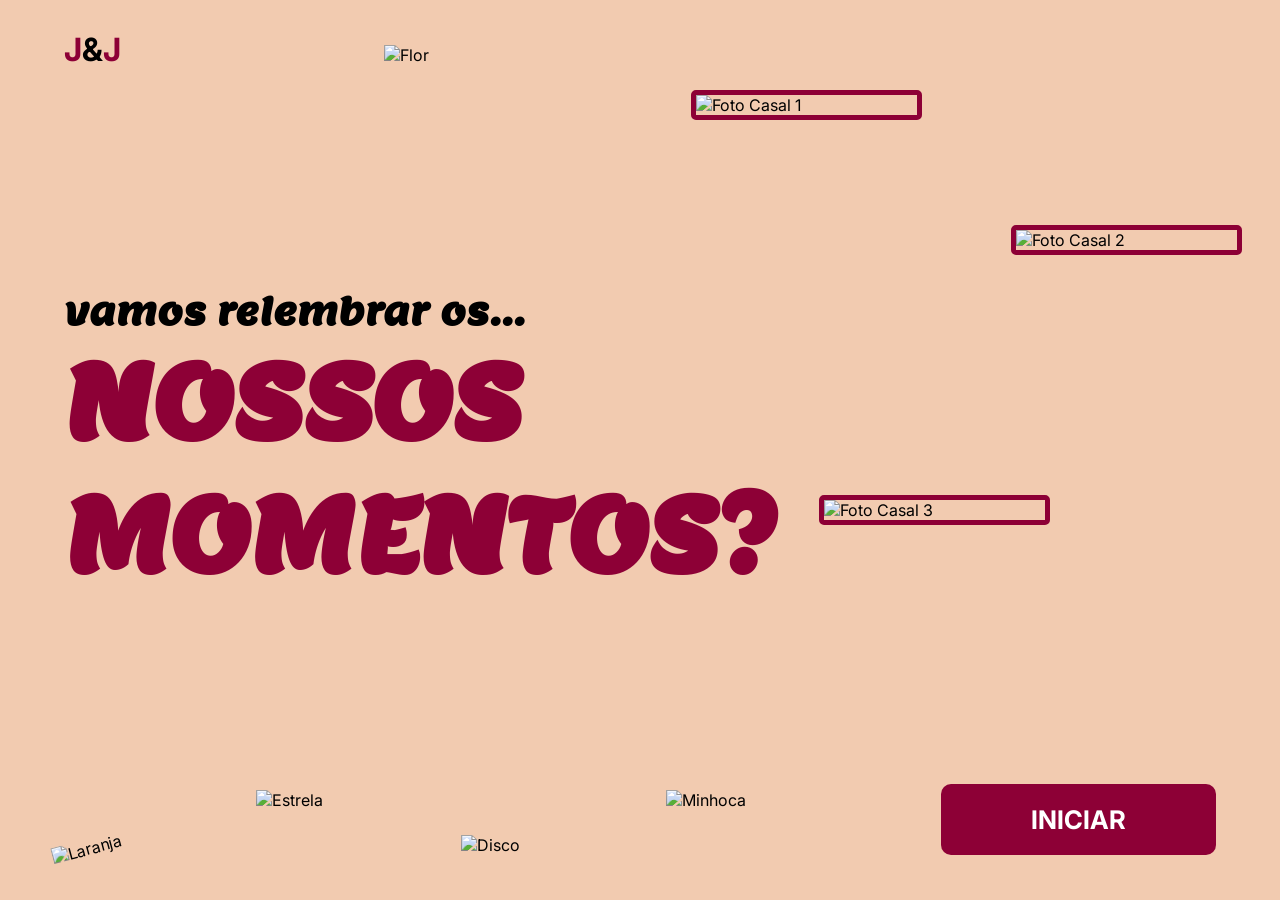
==== index.html @ 7b4d02b2 "Add files via upload" ====
<!DOCTYPE html>
<html lang="pt-br">

<head>
    <meta charset="UTF-8">
    <meta name="viewport" content="width=device-width, initial-scale=1.0">
    <link rel="stylesheet" href="https://cdnjs.cloudflare.com/ajax/libs/remixicon/3.5.0/remixicon.css">
    <link rel="stylesheet" href="assets/css/style.css">
    <link rel="stylesheet" href="assets/css/mediaquery.css">
    <link rel="icon" type="image/png" sizes="32x32"
        href="https://i.ibb.co/yFW7C2LL/pngtree-heart-shaped-orange-fruit-png-image-19992868.png">
    <title>Nosso Namoro?</title>
</head>

<body class="body">

    <div id="loading-screen">
        <div class="spinner"></div>
    </div>

    <section class="home-section">
        <header>
            <a class="link-logo" href="index.html"><span class="logo"><span class="logo-ms">J</span>&<span
                        class="logo-ms">J</span></span></a>
            <div class="menu" id="open-menu"><i class="ri-menu-line"></i></div>

            <div class="nav-menu" id="nav-menu">
                <ul class="nav-list">
                    <li class="nav-item" id="nav__item">
                        <a href="index.html" class="nav__link">Início</a>
                    </li>

                    <li class="nav-item">
                        <a href="momentos.html" class="nav__link">Momentos</a>
                    </li>

                    <li class="nav-item">
                        <a href="#" class="nav__link admin-btn" id="btn-nav-musica">
                            <i class="ri-disc-line"></i> Música de Fundo
                        </a>
                    </li>

                    <li class="nav-item">
                        <a href="#" class="nav__link admin-btn" id="btn-nav-config">
                            <i class="ri-settings-4-line"></i> Gerenciar Momentos
                        </a>
                    </li>
                </ul>

                <div class="menu close-menu" id="close-menu" aria-label="Fechar Menu">
                    <i class="ri-close-fill"></i>
                </div>
            </div>
        </header>

        <div class="textos-centrais">
            <h2 class="subtitulo">vamos relembrar os...</h2>
            <h1 class="titulo">NOSSOS<br>MOMENTOS?</h1>
        </div>

        <a href="momentos.html" class="btn-iniciar">INICIAR</a>

        <img src="https://i.ibb.co/mFHbZ882/image-6.png" alt="Gato" class="elemento gato">
        <img src="https://i.ibb.co/zWdR8MFL/image-4.png" alt="Flor" class="elemento flor">
        <img src="https://i.ibb.co/qLxZzTYq/image-3.png" alt="Borboleta" class="elemento cassete">
        <img src="https://i.ibb.co/pvw4MFKr/ddsadsadsa.jpg" alt="Foto Casal 1" class="elemento foto1">
        <img src="https://i.ibb.co/Hyn4C0j/Whats-App-Image-2026-05-30-at-16-21-46.jpg" alt="Foto Casal 2" class="elemento foto2">
        <img src="https://i.ibb.co/k2THdBqD/Whats-App-Image-2026-05-30-at-16-25-06.jpg" alt="Foto Casal 3" class="elemento foto3">
        <img src="https://i.ibb.co/GQnfZxfX/image-5.png" alt="Laranja"
            class="elemento laranja">
        <img src="https://i.ibb.co/mrRvpZYM/image-2.png" alt="Estrela" class="elemento estrela">
        <img src="https://i.ibb.co/N6dPb9t3/image-1.png" alt="Disco" class="elemento disco">
        <img src="https://i.ibb.co/nMKL360k/image.png" alt="Minhoca" class="elemento minhoca">
    </section>

    <div id="login-modal" class="modal hidden">
        <div class="modal-content modal-login">
            <span class="close-modal" id="close-login">&times;</span>
            <h2 style="color: #8d0036; font-family: Lemon;">Acesso Restrito</h2>
            <p style="margin-bottom: 15px;">Apenas o casal pode alterar isso 💖</p>

            <input type="text" id="login-user" placeholder="Usuário" class="input-admin">
            <input type="password" id="login-pass" placeholder="Senha" class="input-admin">

            <button id="btn-login" class="btn-iniciar"
                style="position: relative; margin-top: 15px; padding: 10px 40px; right: auto; bottom: auto; width: 100%;">Entrar</button>
            <p id="login-erro" style="color: red; display: none; margin-top: 10px;">Credenciais incorretas!</p>
        </div>
    </div>

    <div id="musica-modal" class="modal hidden">
        <div class="modal-content modal-musica">
            <span class="close-modal" id="close-musica">&times;</span>
            <h2 style="color: #8d0036; font-family: Lemon;">Nossa Playlist</h2>

            <div style="display: flex; gap: 10px; width: 100%; margin-top: 15px; margin-bottom: 15px;">
                <input type="text" id="busca-musica" placeholder="Buscar música..." class="input-admin"
                    style="margin-top: 0; flex: 1;">
                <button id="btn-abrir-add" class="btn-iniciar"
                    style="position: static; padding: 10px 15px; font-size: 1rem; width: auto; animation: none;">
                    + Adicionar
                </button>
            </div>

            <div class="lista-musicas" id="lista-musicas">
                <p>Carregando músicas...</p>
            </div>
        </div>
    </div>

    <div id="add-musica-modal" class="modal hidden" style="z-index: 3001;">
        <div class="modal-content modal-musica-add">
            <span class="close-modal" id="close-add-musica">&times;</span>
            <h2 style="color: #8d0036; font-family: Lemon;">Nova Música</h2>

            <div class="upload-area" style="margin-top: 20px;">
                <input type="text" id="nome-musica" placeholder="Nome da Música (Ex: Nossa Música)" class="input-admin">
                <input type="file" id="arquivo-musica" accept="audio/mp3, audio/mpeg" class="input-admin">
                <button id="btn-upload-musica" class="btn-iniciar"
                    style="position: static; padding: 10px 20px; font-size: 1rem; width: 100%; margin-top: 15px; animation: none;">
                    Enviar Música
                </button>
                <p id="upload-status" style="margin-top: 10px; font-weight: bold; color: #8d0036;"></p>
            </div>
        </div>
    </div>

    <div id="config-modal" class="modal hidden">
        <div class="modal-content modal-musica">
            <span class="close-modal" id="close-config">&times;</span>
            <h2 style="color: #8d0036; font-family: Lemon;">Nossos Momentos</h2>

            <div style="display: flex; gap: 10px; width: 100%; margin-top: 15px; margin-bottom: 15px;">
                <input type="text" id="busca-momento" placeholder="Buscar momento..." class="input-admin"
                    style="margin-top: 0; flex: 1;">
                <button id="btn-abrir-add-momento" class="btn-iniciar"
                    style="position: static; padding: 10px 15px; font-size: 1rem; width: auto; animation: none;">
                    + Novo
                </button>
            </div>

            <div class="momentos-grid" id="momentos-grid">
                <p>Carregando momentos...</p>
            </div>
        </div>
    </div>

    <div id="edit-momento-modal" class="modal hidden" style="z-index: 3500;">
        <div class="modal-content modal-full">
            <div class="modal-header-edit">
                <button id="btn-voltar-edit" class="btn-voltar-seta"><i class="ri-arrow-left-line"></i></button>
                <h2 id="titulo-form-momento" style="color: #8d0036; font-family: Lemon; margin: 0;">Editar Momento</h2>
            </div>

            <div class="edit-container">
                <div class="preview-area">
                    <img id="edit-preview-img" src="https://via.placeholder.com/300x200?text=Sua+Foto+Aqui"
                        alt="Preview">
                </div>

                <div class="campos-area">
                    <label>Nome do Momento:</label>
                    <input type="text" id="edit-titulo" class="input-admin" placeholder="Ex: Nosso primeiro encontro">

                    <label>Data:</label>
                    <input type="date" id="edit-data" class="input-admin">

                    <div class="form-group">
                        <label for="arquivo-foto">Fazer Upload de Foto/Vídeo:</label>
                        <input type="file" id="arquivo-foto" accept="image/*, video/mp4" class="input-form">
                    </div>

                    <label>Descrição:</label>
                    <textarea id="edit-desc" class="input-admin text-area" rows="4"
                        placeholder="Escreva sobre esse momento..."></textarea>
                </div>

                <div class="botoes-fixos">
                    <button id="btn-cancelar-edit" class="btn-cancelar ">Cancelar</button>
                    <button id="btn-salvar-momento" class="btn-salvar ">Salvar
                        Alterações</button>
                </div>
            </div>
        </div>
    </div>

    <div id="confirmacao-modal" class="modal hidden" style="z-index: 4000;">
        <div class="modal-content modal-content-con">
            <h3 id="confirmacao-titulo"
                style="color: #8d0036; font-family: Lemon; font-size: 2rem; margin-bottom: 15px;">Atenção</h3>
            <p id="confirmacao-mensagem"
                style="margin-bottom: 25px; font-size: 1.2rem; color: #333; font-weight: bold; text-align: center;"></p>
            <div style="display: flex; gap: 15px; justify-content: center;">
                <button id="btn-confirmar-sim" class="btn-escolha btn-sim"
                    style="padding: 10px 30px; font-size: 1.2rem; width: 100%;">Sim</button>
                <button id="btn-confirmar-nao" class="btn-escolha btn-nao"
                    style="padding: 10px 30px; font-size: 1.2rem; width: 100%; position: static;">Não</button>
            </div>
        </div>
    </div>

    <script src="assets/js/menu.js"></script>
    <script type="module" src="assets/js/util.js"></script>
</body>

</html>
---- assets/css/style.css ----
@charset "UTF-8";
@import url('https://fonts.googleapis.com/css2?family=Inter:ital,opsz,wght@0,14..32,100..900;1,14..32,100..900&family=Orbitron:wght@400..900&display=swap');
@import url('https://fonts.googleapis.com/css2?family=Inter:ital,opsz,wght@0,14..32,100..900;1,14..32,100..900&family=Lemon&family=Orbitron:wght@400..900&display=swap');

* {
  box-sizing: border-box;
  padding: 0;
  margin: 0;
  -webkit-tap-highlight-color: transparent;
}

html {
  scroll-behavior: smooth;
}

body {
  font-family: Inter, Arial, Helvetica, sans-serif;
  background-color: #F2CBB0;
  overscroll-behavior-y: none;
}

.body {
  background-image: url('https://i.ibb.co/KxwfW5Mh/Chat-GPT-Image-30-de-mai-de-2026-16-42-26.png');
  background-size: cover;
}

::-webkit-scrollbar {
  width: 7px;
}

/* Fundo da barra (trilho) */
::-webkit-scrollbar-track {
  background: transparent;
}

/* Parte "deslizante" da barra */
::-webkit-scrollbar-thumb {
  background: rgb(255, 171, 62);
}

@media (hover: hover) {
  ::-webkit-scrollbar-thumb:hover {
    background: rgb(255, 181, 84);
  }
}

.webkit-scrollbar-thumb.active-effect {
  background: rgb(255, 181, 84);
}

/* =========================================
   TELA DE LOADING GLOBAL
   ========================================= */
#loading-screen {
    position: fixed;
    top: 0;
    left: 0;
    width: 100vw;
    height: 100vh;
    /* Puxando o mesmo estilo do seu .body atual */
    background-color: #F2CBB0;
    background-image: url('https://i.ibb.co/KxwfW5Mh/Chat-GPT-Image-30-de-mai-de-2026-16-42-26.png');
    background-size: cover;
    background-position: center;
    
    /* Centraliza a bolinha */
    display: flex;
    justify-content: center;
    align-items: center;
    
    z-index: 9999; /* Garante que cubra o menu e os modais */
    transition: opacity 0.5s ease, visibility 0.5s ease;
}

/* Classe que o JS vai adicionar para fazer o fade-out suave */
.esconder-loading {
    opacity: 0;
    visibility: hidden;
}

/* Bolinha girando com as cores do seu projeto */
.spinner {
    width: 60px;
    height: 60px;
    border: 6px solid rgba(219, 102, 0, 0.2); /* Laranja transparente */
    border-top: 6px solid #8d0036; /* Laranja sólido (#DB6600) */
    border-radius: 50%;
    animation: spin 1s linear infinite;
}

@keyframes spin {
    0% { transform: rotate(0deg); }
    100% { transform: rotate(360deg); }
}

/* O Contêiner Principal */
.home-section {
  position: relative;
  width: 100%;
  min-height: 100vh;
  min-height: 100dvh;
  /* Ocupa a tela toda */
  background-image: url('https://i.ibb.co/xqgSBwQz/Chat-GPT-Image-30-de-mai-de-2026-15-59-54.png');
  /* Sua imagem de fundo */
  background-size: cover;
  overflow: hidden;
  /* Evita que elementos vazem e criem barra de rolagem */
}

/* O Cabeçalho (Posicionamento normal com Flexbox) */
header {
  display: flex;
  justify-content: space-between;
  padding: 30px 5%;
  position: relative;
  z-index: 10;
  /* Fica acima das decorações */
}

.nav-menu {
  position: absolute;
  top: 0;
  right: -30%;
  width: 25%;
  height: 100vh;
  padding-top: 10%;
  display: flex;
  flex-direction: column-reverse;
  justify-content: flex-end;
  align-items: end;
  background-image: url('https://i.ibb.co/KxwfW5Mh/Chat-GPT-Image-30-de-mai-de-2026-16-42-26.png');
  /* Sua imagem de fundo */
  background-size: cover;
  border-left: 5px solid #8d0036;
  transition: all .4s;
}

.show-menu .open-menu {
  opacity: 0;
}

.show-menu .nav-menu {
  right: 0;
}

.nav-list {
  width: 95%;
  display: flex;
  flex-direction: column;
  list-style-type: none;
  gap: 20%;
}

.nav-item {
  width: 95%;
  font-size: 2rem;
  font-weight: bold;
  text-align: center;
  line-height: 2;
  border-bottom: 3px solid #8d0036;
}

.nav-item a {
  color: #8d0036;
  text-decoration: none;
  transition: all .4s;
}

.nav-item a:hover {
  color: #a02353;
}

.link-logo {
  text-decoration: none;
}

.link-logo:hover .logo-ms {
  color: #a02353;
}

.link-logo:active .logo-ms {
  color: #8d0036;
}

.logo {
  font-size: 2rem;
  font-weight: bold;
  transition: all .4s;
  color: black;
}

.logo-ms {
  color: #8d0036;
  transition: all .4s;
}

.menu {
  position: absolute;
  right: 5%;
  top: 25%;
  font-size: 2.8rem;
  color: #8d0036;
  cursor: pointer;
  font-weight: bold;
  transition: all .4s;
}

.close-menu {
  position: absolute;
  right: 4%;
  top: 0;
  font-size: 4rem;
  transition: all .4s;
}

.close-menu:hover {
  rotate: 90deg;
}

.menu:hover {
  color: #e77b1c;
}

.menu:active {
  color: #DB6600;
}

/* Base para todos os elementos soltos */
.elemento {
  position: absolute;
  z-index: 1;
  /* Ficam atrás do texto */
}

/* Posicionando cada elemento com Porcentagem (Exemplos) */
.gato {
  top: -10%;
  left: 5%;
  width: 15%;
  /* A largura em % garante que ele diminua em telas menores */
  animation: anirec3 1s infinite steps(1);
  animation-delay: 0.3s;
}

.flor {
  top: 5%;
  left: 30%;
  width: 8%;
  animation: anirec3 1s infinite steps(1);
  animation-delay: 0.1s;
}

.cassete {
  display: none;
  top: 5%;
  right: 5%;
  width: 13%;
  animation: anirec 2s infinite steps(2);
  animation-delay: 0.4s;
}

.fita {
  top: 22%;
  right: 16%;
  rotate: 18deg;
  width: 8%;
  animation: anirec3 1s infinite steps(1);
  animation-delay: 0.2s;
}

.laranja {
  bottom: 5%;
  left: 4%;
  width: 8%;
  rotate: -15deg;
  animation: anirec2 1s infinite steps(1);
  animation-delay: 0.1s;
}

.estrela {
  bottom: 10%;
  left: 20%;
  width: 8%;
  animation: anirec3 1s infinite steps(1);
  animation-delay: 0.7s;
}

.disco {
  bottom: 5%;
  left: 36%;
  width: 8%;
  animation: anirec 2s infinite steps(2);
}

@keyframes anirec {
  0% {
    rotate: 0deg;
  }

  30% {
    rotate: 10deg
  }

  80% {
    rotate: 30deg;
  }

  100% {
    rotate: 0deg;
  }
}

@keyframes anirec2 {
  0% {
    rotate: 0deg;
  }

  50% {
    rotate: -10deg;
  }

  100% {
    rotate: 0deg;
  }
}

@keyframes anirec3 {
  0% {
    rotate: 0deg;
  }

  50% {
    rotate: 10deg;
  }

  100% {
    rotate: 0deg;
  }
}

.minhoca {
  bottom: 10%;
  left: 52%;
  width: 8%;
  animation: anirec3 1s infinite steps(1);
  animation-delay: 0.2s;
}

.foto1 {
  top: 10%;
  right: 28%;
  width: 18%;
  border: 5px solid #8d0036;
  /* A bordinha laranja */
  border-radius: 5px;

}

.foto2 {
  top: 25%;
  right: 3%;
  width: 18%;
  border: 5px solid #8d0036;
  /* A bordinha laranja */
  border-radius: 5px;

}

.foto3 {
  top: 55%;
  right: 18%;
  width: 18%;
  border: 5px solid #8d0036;
  /* A bordinha laranja */
  border-radius: 5px;

}

/* Textos Centrais */
.textos-centrais {
  position: absolute;
  font-family: Lemon, Arial, Helvetica, sans-serif;
  top: 26%;
  left: 5%;
}

.subtitulo {
  font-size: 2.5vw;
}

.titulo {
  color: #8d0036;
  font-size: 8vw;
}

/* Botão no canto inferior direito */
.btn-iniciar {
  position: absolute;
  text-decoration: none;
  bottom: 5%;
  right: 5%;
  background-color: #8d0036;
  color: white;
  padding: 20px 90px;
  border-radius: 10px;
  border: none;
  font-size: 1.6rem;
  font-weight: bold;
  cursor: pointer;
  transition: all .4s;
  animation: anibtn 3s ease-in-out infinite;
}

@keyframes anibtn {
  0% {
    scale: 1;
  }

  50% {
    scale: 1.05;
    box-shadow: 0px 0px 15px 2px #b80046;
  }

  100% {
    scale: 1;
  }
}

.btn-iniciar:hover {
  background-color: #a02353;
}

.btn-iniciar:active {
  background-color: #8d0036;
}

/* MOMENTOS */

/* Botão de Música Flutuante */
.btn-musica {
  position: fixed;
  bottom: 20px;
  right: 20px;
  background-color: #8d0036;
  /* Cor que combina com o seu tema */
  color: white;
  border: none;
  padding: 10px 15px;
  border-radius: 50px;
  font-family: 'Inter', sans-serif;
  font-size: 1rem;
  cursor: pointer;
  box-shadow: 0 0 10px 2px #b80046;
  z-index: 1000;
  display: flex;
  align-items: center;
  gap: 8px;
  transition: transform 0.3s;
}

.btn-musica:hover {
  transform: scale(1.05);
}

.header-section {
  position: relative;
  min-height: 100vh;
  min-height: 100dvh;
  width: 100%;
  background-image: url('https://i.ibb.co/KxwfW5Mh/Chat-GPT-Image-30-de-mai-de-2026-16-42-26.png');
  /* Sua imagem de fundo */
  background-size: cover;
  overflow: hidden;
  /* Evita que elementos vazem e criem barra de rolagem */
}

.moment-section {
  width: 100%;
  height: 100%;
  display: flex;
  flex-direction: column;
}

.moment-title {
  width: 100%;
  height: auto;
  display: flex;
  justify-content: center;
  align-items: center;
  font-size: 2.8rem;
  font-family: Lemon, Arial, Helvetica, sans-serif;
  color: #8d0036;
}

.moment-line {
  width: 100%;
  height: auto;
  display: flex;
  align-items: center;
  justify-content: space-between;
}

.hr-moment {
  rotate: 50%;
  width: 100%;
  height: 5px;
  background-image: linear-gradient(to right, #8d0036 50%, transparent 0%);
  background-position: bottom;
  background-size: 20px 100%;
  border: none;
}


.laranja-m {
  width: 8%;
  animation: anirec2 1s infinite steps(1);
  animation-delay: 0.1s;
}

.title-moment-loading {
  color: #8d0036;
  font-family: Lemon, Arial, Helvetica, sans-serif;
}

.moment-content {
  width: 100%;
  height: auto;
  gap: 6rem;
  display: flex;
  flex-direction: column;
  align-items: center;
  padding-bottom: 2rem;
}

.title-moment-content {
  font-family: Lemon, Arial, Helvetica, sans-serif;
  color: #8d0036;
  font-size: 1.3rem;
  width: 100%;
  height: auto;
}

.title-moment-content h3 {
  text-align: center;
}

.info-moment {
  width: 70%;
  height: auto;
  display: flex;
  align-items: start;
  gap: 2rem;
}

.foto-moment {
  width: 30%;
  border: 5px solid #8d0036;
  border-radius: 5px;
}

.moment-description {
  font-family: Lemon, Arial, Helvetica, sans-serif;
  color: #8d0036;
  font-size: 1.5rem;
  text-align: justify;
}

/* Container de Navegação */
.moment-navigation-wrapper {
  display: flex;
  align-items: center;
  justify-content: space-between;
  width: 90%;
  margin: 0 auto;
  gap: 2rem;
}

/* Setas de navegação */
.nav-arrow {
  position: relative;
  background-color: transparent;
  border: none;
  color: #8d0036;
  font-size: 4rem;
  cursor: pointer;
  transition: color .3s, transform .3s;
}

.nav-arrow:hover {
  color: #8d0036;
  transform: scale(1.1);
}

.nav-arrow:active {
  transform: scale(0.9);
}

/* Esconde as seções dinamicamente */
.hidden {
  display: none !important;
}

.info-moment {
  width: 90%;
  height: auto;
  display: flex;
  align-items: start;
  gap: 2rem;
  max-width: 100%;
}

.foto-moment {
  width: auto;
  height: 40vh;
  border: 5px solid #8d0036;
  border-radius: 5px;
  object-fit: cover;
}

.moment-description {
  font-family: Lemon, Arial, Helvetica, sans-serif;
  color: #8d0036;
  font-size: 1.5rem;
  text-align: justify;
  width: 70%;
  height: auto;
  max-height: 40vh;
  overflow: hidden;
  word-wrap: break-word;
  word-break: break-word;
}

.arrow-left {
  position: absolute;
  top: 50%;
  left: 5%;
}

.arrow-right {
  position: absolute;
  top: 50%;
  right: 5%;
}

.gato-m {
  top: 10%;
  left: 5%;
  width: 15%;
  /* A largura em % garante que ele diminua em telas menores */
  animation: anirec3 1s infinite steps(1);
  animation-delay: 0.3s;
}

.flor-m {
  top: 5%;
  left: 45%;
  width: 8%;
  animation: anirec3 1s infinite steps(1);
  animation-delay: 0.1s;
}

.borboleta-m {
  top: 5%;
  right: 5%;
  width: 13%;
  animation: anirec 2s infinite steps(2);
  animation-delay: 0.4s;
}

.fita-m {
  top: 22%;
  right: 14%;
  rotate: 18deg;
  width: 8%;
  animation: anirec3 1s infinite steps(1);
  animation-delay: 0.2s;
}

.cassete-m {
  top: 50%;
  right: 10%;
  width: 10%;
  rotate: -18deg;
  animation: anirec2 1s infinite steps(1);
}

.laranja-m {
  bottom: 15%;
  left: 10%;
  width: 8%;
  rotate: -15deg;
  animation: anirec2 1s infinite steps(1);
  animation-delay: 0.1s;
}

.estrela-m {
  bottom: 10%;
  left: 25%;
  width: 8%;
  animation: anirec3 1s infinite steps(1);
  animation-delay: 0.7s;
}

.disco-m {
  bottom: 5%;
  left: 48%;
  width: 8%;
  animation: anirec 2s infinite steps(2);
}

.minhoca-m {
  bottom: 8%;
  left: 72%;
  width: 8%;
  animation: anirec3 1s infinite steps(1);
  animation-delay: 0.2s;
}

/* ========================================= */
/* ANIMAÇÕES DA LINHA DO TEMPO               */
/* ========================================= */

/* Adicione .cronometro-section aqui */
/* Adicione os seletores abaixo para que eles aceitem a animação de deslizar */
/*.moment-line,
.cronometro-section,
.moment-title,
.moment-content {
  transition: transform 0.4s ease;
}*/

/* --- Classes de Saída (Fade Out) --- */
.fade-out-left {
  animation: fadeOutLeft 0.4s ease forwards;
}

.fade-out-right {
  animation: fadeOutRight 0.4s ease forwards;
}

/* --- Classes de Entrada (Fade In) --- */
.fade-in-from-right {
  animation: fadeInRight 0.4s ease;
}

.fade-in-from-left {
  animation: fadeInLeft 0.4s ease;
}

/* Keyframes para as animações de entrada */
@keyframes fadeInRight {
  0% {
    transform: translateX(50%);
  }

  100% {
    transform: translateX(0);
  }
}

@keyframes fadeInLeft {
  0% {
    transform: translateX(-100%);
  }

  100% {
    transform: translateX(0);
  }
}

/* Novos Keyframes para a saída */
@keyframes fadeOutLeft {
  0% {
    transform: translateX(0);
  }

  100% {
    transform: translateX(-100%);
  }
}

@keyframes fadeOutRight {
  0% {
    transform: translateX(0);
  }

  100% {
    transform: translateX(100%);
  }
}

/* ========================================= */
/* ANIMAÇÃO CONTÍNUA DA LINHA TEMPORAL       */
/* ========================================= */

.scroll-line-left .hr-moment {
  /* Tempo total: saída (400ms) + entrada (400ms) = 0.8s */
  animation: scrollBgLeft 0.8s ease-in-out;
}

.scroll-line-right .hr-moment {
  animation: scrollBgRight 0.8s ease-in-out;
}

/* Como o seu background-size tem width de 20px, mover um múltiplo exato 
   de 20px (como 200px) garante que a animação não dê um "pulo" no final, 
   criando um loop perfeito e a sensação de viagem rápida */
@keyframes scrollBgLeft {
  0% {
    background-position-x: 0%;
  }

  100% {
    background-position-x: -20%;
  }
}

@keyframes scrollBgRight {
  0% {
    background-position-x: 0%;
  }

  100% {
    background-position-x: 20%;
  }
}

/* PRÉ CRONÔMETRO */

/* Estilo da seção final */
.cronometro-section {
  display: flex;
  flex-direction: column;
  align-items: center;
  justify-content: center;
  height: 80vh;
  width: 100%;
  gap: 2rem;
  text-align: center;
}

.titulo-final {
  font-family: Lemon, Arial, Helvetica, sans-serif;
  color: #8d0036;
  font-size: 3rem;
}

.texto-final {
  font-size: 1.5rem;
  color: #333;
  font-weight: bold;
}

/* Correção do botão na tela final do Cronômetro */
.cronometro-section .btn-iniciar {
  position: static;
  /* Remove a posição absoluta global */
  animation: none;
  /* Opcional: remove o efeito de pulsar se você quiser ele paradinho aqui */
}

/* Atualize a sua classe .moment-description para ocupar 100% e adicione o desc-wrapper */
.desc-wrapper {
  width: 70%;
  display: flex;
  flex-direction: column;
  align-items: flex-end;
  /* Coloca o botão Ler mais na direita */
}

.moment-description {
  font-family: Lemon, Arial, Helvetica, sans-serif;
  color: #8d0036;
  font-size: 1.5rem;
  text-align: justify;
  width: 100%;
  /* Mudou de 70% para 100% (o limite agora é do wrapper) */
  height: auto;
  max-height: 40vh;
  overflow: hidden;
  word-wrap: break-word;
  word-break: break-word;
}

/* Efeito de fade sutil no texto quando ele for cortado */
.moment-description.texto-truncado {
  mask-image: linear-gradient(to bottom, black 70%, transparent 100%);
  -webkit-mask-image: linear-gradient(to bottom, black 70%, transparent 100%);
}

.btn-ler-mais {
  color: #8d0036;
  font-family: 'Inter', sans-serif;
  font-weight: bold;
  cursor: pointer;
  text-decoration: underline;
  border: none;
  background: transparent;
  font-size: 1.2rem;
  margin-top: -10px;
  /* Sobe o botão pra encaixar no fade */
  z-index: 10;
  transition: color 0.3s;
}

.btn-ler-mais:hover {
  color: #a02353;
}

/* Pedido & Cronômetro */

.cronometro-body {
  background-image: url('https://i.ibb.co/tTdVCgfY/edited-photo.png');
  background-size: cover;
  overflow: hidden;
  min-height: 100vh;
  margin: 0;
  overflow: hidden;
}

.tela-centro {
  height: 90vh;
  width: 100%;
  display: flex;
  flex-direction: column;
  align-items: center;
  justify-content: center;
}

.tela-centro-poe {
  position: static;
  gap: 2rem;
  font-family: Lemon, Arial, Helvetica, sans-serif;
}

.subtitulo-poe {
  font-size: 2rem;
}

.titulo-poe {
  color: #8d0036;
  font-size: 5rem;
  display: flex;
  width: 100%;
  height: auto;
  align-items: center;
  justify-content: center;
  text-align: center;
}

.btn-iniciar-poe {
  position: static;
  bottom: auto;
  right: auto;
}

.tela-centro-princ {
  height: 75vh;
  height: 75dvh;
  width: 100%;
  display: flex;
  flex-direction: column;
  align-items: center;
  justify-content: space-between;
}

/* Telas do Pedido*/

.titulo-pedido {
  font-family: 'Lemon', cursive;
  /* Ou a fonte que preferir */
  font-size: 3rem;
  color: #d95d13;
  margin-bottom: 20px;
}

.texto-pedido {
  font-size: 1.2rem;
  color: #333;
  margin-bottom: 40px;
}

/* Botões do Pedido */
.botoes-pedido {
  position: relative;
  display: flex;
  gap: 30px;
  margin-top: 20px;
}

.btn-escolha {
  padding: 15px 40px;
  font-size: 1.5rem;
  font-weight: bold;
  border: none;
  border-radius: 10px;
  cursor: pointer;
  transition: transform 0.2s;
}

.btn-sim {
  background-color: #8d0036;
  color: white;
}

.btn-sim:hover {
  transform: scale(1.1);
}

.btn-nao {
  background-color: #333;
  color: white;
  position: relative;
  /* Necessário para a fuga funcionar depois */
  z-index: 100;
}

/* Tela do Cronômetro */

.textos-centrais-cro {
  font-family: Lemon, Arial, Helvetica, sans-serif;
}

.titulo-cro {
  color: #DB6600;
  font-size: 5.8vw;
}



/* Cronômetro */

.borboleta-cro {
  top: 22%;
  right: 5%;
  width: 240px;
  animation: anirec 2s infinite steps(2);
  animation-delay: 0.4s;
}

.fita-cro {
  top: 30%;
  left: 5%;
  rotate: 18deg;
  width: 160px;
  animation: anirec3 1s infinite steps(1);
  animation-delay: 0.2s;
}

.cassete-cro {
  top: 58%;
  right: 15%;
  width: 200px;
  rotate: -18deg;
  animation: anirec2 1s infinite steps(1);
}

.laranja-cro {
  bottom: 28%;
  left: 15%;
  width: 160px;
  rotate: -15deg;
  animation: anirec2 1s infinite steps(1);
  animation-delay: 0.1s;
}

.estrela-cro {
  bottom: 5%;
  left: 5%;
  width: 160px;
  animation: anirec3 1s infinite steps(1);
  animation-delay: 0.7s;
}

.cronometro {
  display: flex;
  flex-direction: column;
  align-items: center;
  justify-content: center;
}

.subtitulo-crono {
  font-family: 'Inter', sans-serif;
  color: #d95d13;
  font-size: 1.5rem;
  margin-bottom: 20px;
}

.cronometro-container {
  display: flex;
  align-items: baseline;
  justify-content: center;
  gap: 15px;
  background: rgba(255, 255, 255, 0.4);
  padding: 30px 50px;
  font-variant-numeric: tabular-nums;
  border-radius: 20px;
  box-shadow: 0 10px 30px rgba(0, 0, 0, 0.1);
  cursor: pointer;
}

.time-block {
  display: flex;
  align-items: baseline;
}

.big-time .time-val {
  font-size: 4rem;
  font-weight: 800;
  color: #d95d13;
}

.big-time .time-label {
  font-size: 1.5rem;
  font-weight: 600;
  color: #555;
  margin-left: 5px;
}

.small-time .time-val {
  font-size: 2rem;
  font-weight: 700;
  color: #e96d25;
}

.small-time .time-label {
  font-size: 1rem;
  font-weight: 600;
  color: #777;
  margin-left: 3px;
}

/* Moment Edit Button */

.moment-edit-container {
  display: flex;
  align-items: center;
  justify-content: center;
  height: auto;
  width: 100%;
}

.moment-edit-button {
  border: none;
  background-color: #8d0036;
  border-radius: 14px;
  padding: 40px 0px;
  width: 650px;
  color: white;
  font-size: 2rem;
  font-weight: bold;
  transition: all .4s;
  cursor: pointer;
  animation: anibtn 3s ease-in-out infinite;
}

@keyframes anibtn {
  0% {
    scale: 1;
  }

  50% {
    scale: 1.02;
    box-shadow: 0px 0px 15px 2px #b80046;
  }

  100% {
    scale: 1;
  }
}

.moment-edit-button:hover {
  background-color: #a02353;
}

.moment-edit-button:active {
  background-color: #8d0036;
}

/* CD Button */

.edit-msc {
  position: absolute;
  display: flex;
  align-items: center;
  justify-content: center;
  width: auto;
  height: auto;
  bottom: 5%;
  right: 5%;
}

.edit-msc-button {
  display: flex;
  width: auto;
  height: auto;
  align-items: center;
  justify-content: center;
  background-color: transparent;
  border: none;
  cursor: pointer;
  transition: all .4s;
  animation: anibtn2 3s ease-in-out infinite;
}

@keyframes anibtn2 {
  0% {
    scale: 1;
  }

  50% {
    scale: 1.02;
  }

  100% {
    scale: 1;
  }
}

.edit-msc-button:hover {
  transform: scale(1.1);

}

.edit-msc-button:active {
  transform: none;
}

.edit-msc-img {
  width: 100px;
}

/* Efeito para botões sem acesso de Admin */
.btn-bloqueado {
  filter: grayscale(100%);
  opacity: 0.5;
}

/* ========================================= */
/* ESTILOS DO MODAL LER MAIS                 */
/* ========================================= */
.modal {
  position: fixed;
  top: 0;
  left: 0;
  width: 100%;
  height: 100%;
  background-color: rgba(0, 0, 0, 0.7);
  display: flex;
  justify-content: center;
  align-items: center;
  z-index: 3000;
}

.modal-content {
  background-color: #ffbcd6;
  padding: 40px;
  border-radius: 10px;
  border: 5px solid #8d0036;
  width: 80%;
  max-width: 800px;
  max-height: 90vh;
  /* Se a história for gigante, o modal ganha rolagem */
  overflow-y: auto;
  position: relative;
  box-shadow: 0px 0px 20px rgba(0, 0, 0, 0.5);
}

.modal.content.con {
  max-width: 400px;
  text-align: center;
  border-color: #8d0036;
}

.modal-musica-add {
  max-width: 700px;
}

.modal-body-content {
  display: flex;
  flex-direction: column;
  align-items: center;
  gap: 2rem;
}

.close-modal {
  position: absolute;
  top: 10px;
  right: 20px;
  font-size: 3rem;
  color: #8d0036;
  cursor: pointer;
  font-weight: bold;
  transition: transform 0.3s;
}

.close-modal:hover {
  transform: scale(1.1);
  color: #a02353;
}

.modal-midia {
  max-width: 100%;
  max-height: 40vh;
  border: 4px solid #8d0036;
  border-radius: 5px;
  object-fit: contain;
}

.modal-descricao {
  font-family: Lemon, Arial, Helvetica, sans-serif;
  color: #8d0036;
  font-size: 1.5rem;
  text-align: justify;
  width: 100%;
}

/* Modais de Admin */
.modal-login,
.modal-musica {
  display: flex;
  flex-direction: column;
  align-items: center;
  text-align: center;
}

.modal-content
/* Modal Log */

.input-admin {
  width: 100%;
  padding: 12px;
  margin-top: 10px;
  border: 2px solid #8d0036;
  border-radius: 8px;
  font-family: 'Inter', sans-serif;
  font-size: 1rem;
  outline: none;
  background-color: #ffbcd6;
}

/* Playlist Add */

.upload-area {
  width: 100%;
  background: #ffbcd6;
  padding: 15px;
  border-radius: 10px;
  margin-top: 15px;
  margin-bottom: 20px;
  border: 1px solid #8d0036;
}

/* Playlist Edit */

.lista-musicas {
  width: 100%;
  height: 30vh;
  overflow-y: auto;
  display: flex;
  flex-direction: column;
  gap: 10px;
  padding-right: 5px;
}

.musica-item {
  display: flex;
  justify-content: space-between;
  align-items: center;
  background: white;
  padding: 10px 15px;
  border-radius: 4px;
  border-left: 5px solid #8d0036;
  box-shadow: 0 2px 5px rgba(0, 0, 0, 0.1);
}

.musica-item.ativa {
  background: #ffbcd6;
  border-left: 5px solid #b80046;
  /* Verde indicando que está tocando */
}

.musica-info {
  display: flex;
  flex-direction: column;
  align-items: flex-start;
  text-align: left;
}

.musica-nome {
  font-weight: bold;
  color: #333;
}

.musica-status {
  font-size: 0.8rem;
  color: #1f1f1f;
}

.musica-acoes {
  display: flex;
  gap: 15px;
}

.btn-acao-musica {
  border: none;
  background: none;
  font-size: 1.5rem;
  cursor: pointer;
  transition: all 0.4s;
}

.btn-acao-musica:hover {
  transform: scale(1.08);
}

.btn-selecionar {
  color: #a02353;
}

.btn-excluir {
  color: #8d0036;
}

/* Modal Configurações */

/* Grid de Momentos nas Configurações */
.momentos-grid {
  display: grid;
  grid-template-columns: repeat(4, 1fr);
  gap: 15px;
  max-height: 60vh;
  overflow-y: auto;
  padding: 10px;
}

.momento-card {
  background: #ffbcd6;
  border-radius: 10px;
  box-shadow: 0 4px 10px rgba(0, 0, 0, 0.1);
  display: flex;
  flex-direction: column;
  padding: 5%;
  border: 2px solid #8d0036;
  z-index: 1000;
}

.momento-card img {
  width: 100%;
  height: 100px;
  object-fit: cover;
  border-radius: 5%;
}

.momento-card-info {
  padding: 8px;
  font-size: 0.85rem;
  text-align: left;
  color: #333;
  flex: 1;
  display: -webkit-box;
  -webkit-line-clamp: 2;
  -webkit-box-orient: vertical;
  overflow: hidden;
}

.momento-card-acoes {
  display: flex;
  border-top: 1px solid #8d0036;
}

.momento-card-acoes button {
  flex: 1;
  padding: 8px;
  border: none;
  background: none;
  cursor: pointer;
  font-size: 1.1rem;
  transition: all 0.4s;
}

.btn-edit-card {
  color: #8d0036;
  border-right: 1px solid #8d0036 !important;
}

.btn-del-card {
  color: #ff4d4d;
}

.momento-card-acoes button:hover {
  background: #ffae6885;
}

/* Layout de Edição Full */
.modal-full {
  max-width: 700px !important;
  height: 70vh;
  display: flex;
  flex-direction: column;
  padding-top: 50px !important;
  /* Espaço para o botão voltar */
}

.modal-header-edit {
  position: absolute;
  top: 15px;
  left: 20px;
  display: flex;
  align-items: center;
  gap: 15px;
}

.btn-voltar-seta {
  background: none;
  border: none;
  color: #8d0036;
  font-weight: bold;
  cursor: pointer;
  display: flex;
  align-items: center;
  gap: 5px;
  font-size: 2rem;
}

.edit-container {
  display: flex;
  flex-direction: column;
  gap: 20px;
  overflow-y: auto;
  padding-bottom: 80px;
  padding-right: 2%;
}

.preview-area {
  width: 100%;
  height: auto;
  display: flex;
  align-items: center;
  justify-content: center;
  padding: 1%;
}

.preview-area img {
  border-radius: 15px;
  max-height: 250px;
  object-fit: contain;
  background: transparent;
  border: 3px solid #8d0036;
}

.text-area {
  resize: none;
  width: 100%;
  height: 30vh;
}

.campos-area label {
  display: block;
  margin-top: 15px;
  font-weight: bold;
  color: #8d0036;
}

.botoes-fixos {
  position: absolute;
  bottom: 0;
  left: 0;
  width: 100%;
  background: #ffbcd6;
  padding: 15px 20px;
  display: flex;
  justify-content: center;
  gap: 2rem;
  border-top: 5px solid #8d0036;
}

.btn-cancelar {
  background: #8d0036;
  border: none;
  padding: 10px 20px;
  width: 100%;
  border-radius: 8px;
  cursor: pointer;
  color: white;
  font-weight: bold;
  font-size: 1.2rem;
}

.btn-salvar {
  background: #8d0036;
  border: none;
  padding: 10px 20px;
  width: 100%;
  border-radius: 8px;
  cursor: pointer;
  color: white;
  font-weight: bold;
  font-size: 1.2rem;
}
---- assets/css/mediaquery.css ----
@charset "UTF-8";

/* =========================================
   RESPONSIVIDADE COMPLETA
   ========================================= */

@media screen and (max-width: 1627px) {
    .textos-centrais {
        top: 30%;
        left: 5%;
    }

    .subtitulo {
        font-size: 2.5vw;
    }

    .titulo {
        font-size: 8vw;
    }

    .subtitulo-poe {
        font-size: 2.5vw;
    }

    .titulo-poe {
        color: #DB6600;
        font-size: 8vw;
    }
}

@media screen and (max-width: 1400px) {
    .textos-centrais {
        top: 32%;
        left: 5%;
    }

    .subtitulo {
        font-size: 2.8vw;
    }

    .titulo {
        font-size: 8vw;
    }

    .subtitulo-poe {
        font-size: 2.8vw;
    }

    .titulo-poe {
        color: #DB6600;
        font-size: 8vw;
    }
}

@media screen and (max-width: 1240px) {
    .gato {
        top: 10%;
        left: 5%;
        width: 16%;
        /* A largura em % garante que ele diminua em telas menores */
    }

    .flor {
        top: 5%;
        left: 30%;
        width: 9%;
    }

    .borboleta {
        top: 5%;
        right: 5%;
        width: 14%;
        /* A largura em % garante que ele diminua em telas menores */
    }

    .fita {
        top: 22%;
        right: 16%;
        rotate: 18deg;
        width: 9%;
    }

    .cassete {
        top: 50%;
        right: 26%;
        width: 10%;
        rotate: -18deg;
    }

    .laranja {
        bottom: 5%;
        left: 4%;
        width: 9%;
        rotate: -15deg;
    }

    .estrela {
        bottom: 10%;
        left: 20%;
        width: 9%;
    }

    .disco {
        bottom: 5%;
        left: 36%;
        width: 9%;
    }

    .minhoca {
        bottom: 10%;
        left: 52%;
        width: 9%;
    }

    .foto1 {
        top: 10%;
        right: 28%;
        width: 17%;
        border: 5px solid #d95d13;
        /* A bordinha laranja */
        border-radius: 5px;

    }

    .foto2 {
        top: 40%;
        right: 8%;
        width: 17%;
        border: 5px solid #d95d13;
        /* A bordinha laranja */
        border-radius: 5px;

    }

    .btn-iniciar {
        bottom: 10%;
        right: 5%;
    }
}

/* 1. Laptops menores e Tablets na Horizontal (Até 1024px) */
@media screen and (max-width: 1090px) {
    .nav-menu {
        width: 40%;
        right: -40%;
        /* Ajuste para o menu esconder totalmente */
    }
}


/* 3. Celulares Grandes e Médios (Até 576px) */
@media screen and (max-width: 1040px) {

    /* Menu ocupa a tela toda no celular (padrão moderno) */
    .nav-menu {
        width: 100%;
        right: -100%;
        border: none;
    }

    /* Centraliza o texto na tela */
    .textos-centrais {
        left: 50%;
        transform: translateX(-50%);
        text-align: center;
        top: 8%;
        width: 100%;
    }

    /* Centraliza o botão embaixo */
    .btn-iniciar {
        right: 10%;
        bottom: 5%;
        width: 80%;
        /* Botão largo fica ótimo no touch */
        text-align: center;
        padding: 15px 0;
    }

    /* Reorganização drástica das imagens para o formato vertical */
    .foto1 {
        top: 38%;
        right: 50%;
        transform: translateX(35%) rotate(8deg);
        width: 250px;
        z-index: 4;
    }

    .foto2 {
        top: 45%;
        right: 50%;
        transform: translateX(65%) rotate(-5deg);
        width: 250px;
        z-index: 5;
    }

    /* Ajuste dos adesivos para não poluir a tela */
    .gato {
        top: 10%;
        left: 2%;
        width: 25%;
    }

    .flor {
        top: 35%;
        left: 5%;
        width: 15%;
    }

    .borboleta {
        top: 10%;
        right: 2%;
        width: 20%;
    }

    .cassete {
        top: 68%;
        right: 5%;
        width: 20%;
    }

    .estrela {
        bottom: 20%;
        left: 10%;
        width: 15%;
    }

    .disco {
        bottom: 40%;
        right: 10%;
        width: 15%;
        left: auto;
    }

    /* Escondemos alguns elementos menores para não virar bagunça visual */
    .minhoca,
    .laranja,
    .fita {
        display: none;
    }
}

@media screen and (max-width: 1040px) and (max-height: 865px) {
    .textos-centrais {
        left: 50%;
        transform: translateX(-50%);
        text-align: center;
        top: 8%;
        width: 100%;
    }

    .subtitulo {
        font-size: 2.4vw;
    }

    .titulo {
        font-size: 7vw;
    }

    /* Centraliza o botão embaixo */
    .btn-iniciar {
        right: 10%;
        bottom: 5%;
        width: 80%;
        /* Botão largo fica ótimo no touch */
        text-align: center;
        padding: 15px 0;
    }

    /* Reorganização drástica das imagens para o formato vertical */
    .foto1 {
        top: 38%;
        right: 50%;
        transform: translateX(35%) rotate(8deg);
        width: 230px;
        z-index: 4;
    }

    .foto2 {
        top: 45%;
        right: 50%;
        transform: translateX(65%) rotate(-5deg);
        width: 230px;
        z-index: 5;
    }

    /* Ajuste dos adesivos para não poluir a tela */
    .gato {
        top: 10%;
        left: 2%;
        width: 20%;
    }

    .flor {
        top: 35%;
        left: 5%;
        width: 10%;
    }

    .borboleta {
        top: 10%;
        right: 2%;
        width: 15%;
    }

    .cassete {
        top: 65%;
        right: 5%;
        width: 15%;
    }

    .estrela {
        bottom: 20%;
        left: 10%;
        width: 13%;
    }

    .disco {
        bottom: 40%;
        right: 10%;
        width: 10%;
        left: auto;
    }
}

@media screen and (max-width: 766px) {

    .gato {
        top: 10%;
        left: 2%;
        width: 28%;
    }

    .flor {
        top: 35%;
        left: 5%;
        width: 17%;
    }

    .borboleta {
        top: 10%;
        right: 2%;
        width: 22%;
    }

    .cassete {
        top: 68%;
        right: 4%;
        width: 22%;
    }

    .estrela {
        bottom: 20%;
        left: 10%;
        width: 17%;
    }

    .disco {
        bottom: 40%;
        right: 8%;
        width: 17%;
        left: auto;
    }

    .nav-menu {
        padding-top: 20%;
    }
}


@media screen and (max-width: 698px) {
    .textos-centrais {
        left: 50%;
        transform: translateX(-50%);
        text-align: center;
        top: 11%;
        width: 100%;
    }

    .subtitulo {
        font-size: 3vw;
    }

    .titulo {
        font-size: 9vw;
    }

    .subtitulo-poe {
        font-size: 3vw;
    }

    .titulo-poe {
        color: #DB6600;
        font-size: 9vw;
    }

    .foto1 {
        width: 220px;
    }

    .foto2 {
        width: 220px;
    }


}

@media screen and (max-width: 600px) {

    .textos-centrais {
        left: 50%;
        transform: translateX(-50%);
        text-align: center;
        top: 13%;
        width: 100%;
    }

    .subtitulo {
        font-size: 3.5vw;
    }

    .titulo {
        font-size: 9.5vw;
    }

    .subtitulo-poe {
        font-size: 3.5vw;
    }

    .titulo-poe {
        color: #DB6600;
        font-size: 9.5vw;
    }

    .gato {
        top: 12%;
        left: 1%;
        width: 30%;
    }

    .borboleta {
        top: 12%;
        right: 2%;
        width: 24%;
    }

    .disco {
        bottom: 48%;
        right: 3%;
        width: 20%;
        left: auto;
    }

    .flor {
        top: 35%;
        left: 5%;
        width: 20%;
    }

    .cassete {
        top: 68%;
        right: 0%;
        width: 24%;
    }

    .estrela {
        bottom: 20%;
        left: 6%;
        width: 20%;
    }
}

@media screen and (max-width: 530px) {

    .textos-centrais {
        left: 50%;
        transform: translateX(-50%);
        text-align: center;
        top: 10%;
        width: 100%;
    }

    .subtitulo {
        font-size: 1.2rem;
    }

    .titulo {
        font-size: 3.5rem;
    }

    .subtitulo-poe {
        font-size: 1.2rem;
    }

    .titulo-poe {
        color: #DB6600;
        font-size: 3.5rem;
    }

    .foto1 {
        top: 50%;
        width: 230px;
    }

    .foto2 {
        top: 50%;
        width: 230px;
    }

    .gato {
        top: 12%;
        left: -2%;
        width: 30%;
    }

    .borboleta {
        top: 10%;
        right: 2%;
        width: 24%;
    }

    .cassete {
        top: 30%;
        right: 26%;
        width: 130px;
    }

    .estrela {
        bottom: 54%;
        left: 28%;
        width: 100px;
    }

    .disco {
        bottom: 55%;
        right: 3%;
        width: 100px;
        left: auto;
    }

    .flor {
        top: 30%;
        left: 5%;
        width: 100px;
    }
}

@media screen and (max-width: 530px) and (max-height: 847px) {
    .btn-iniciar {
        right: 10%;
        bottom: 2%;
        width: 80%;
        /* Botão largo fica ótimo no touch */
        text-align: center;
        padding: 15px 0;
    }
}

@media screen and (max-width: 530px) and (max-height: 795px) {
    .btn-iniciar {
        right: 18%;
        bottom: 2%;
        width: 65%;
        /* Botão largo fica ótimo no touch */
        text-align: center;
        padding: 10px 0;
    }

    .subtitulo {
        font-size: 1rem;
    }

    .titulo {
        font-size: 3.3rem;
    }

    .subtitulo-poe {
        font-size: 1rem;
    }

    .titulo-poe {
        color: #DB6600;
        font-size: 3.3rem;
    }

    .foto1 {
        top: 50%;
        width: 215px;
    }

    .foto2 {
        top: 50%;
        width: 215px;
    }

    .cassete {
        top: 30%;
        right: 26%;
        width: 120px;
    }

    .estrela {
        bottom: 54%;
        left: 28%;
        width: 90px;
    }

    .disco {
        bottom: 55%;
        right: 3%;
        width: 90px;
        left: auto;
    }

    .flor {
        top: 30%;
        left: 5%;
        width: 90px;
    }
}

@media screen and (max-width: 530px) and (max-height: 730px) {
    .logo {
        font-size: 1.5rem;
    }

    .menu {
        font-size: 2.3rem;
    }

    .subtitulo {
        font-size: 0.9rem;
    }

    .titulo {
        font-size: 3.2rem;
    }

    .subtitulo-poe {
        font-size: 0.9rem;
    }

    .titulo-poe {
        color: #DB6600;
        font-size: 3.2rem;
    }

    .foto1 {
        top: 48%;
        width: 205px;
    }

    .foto2 {
        top: 48%;
        width: 205px;
    }

    .cassete {
        top: 30%;
        right: 26%;
        width: 110px;
    }

    .estrela {
        bottom: 56%;
        left: 28%;
        width: 80px;
    }

    .disco {
        bottom: 55%;
        right: 3%;
        width: 80px;
        left: auto;
    }

    .flor {
        top: 32%;
        left: 5%;
        width: 80px;
    }
}

@media screen and (max-width: 510px) {
    .gato {
        display: none;
    }

    .borboleta {
        display: none;
    }
}

@media screen and (max-width: 470px) {
    .subtitulo {
        font-size: 0.9rem;
    }

    .titulo {
        font-size: 2.9rem;
    }

    .subtitulo-poe {
        font-size: 0.9rem;
    }

    .titulo-poe {
        color: #DB6600;
        font-size: 2.9rem;
    }

    .cassete {
        top: 30%;
        right: 26%;
        width: 120px;
    }

    .estrela {
        bottom: 54%;
        left: 24%;
        width: 90px;
    }

    .disco {
        bottom: 55%;
        right: 3%;
        width: 90px;
        left: auto;
    }

    .flor {
        top: 30%;
        left: 5%;
        width: 90px;
    }
}

@media screen and (max-width: 470px) and (max-height: 675px) {
    .cassete {
        top: 30%;
        right: 26%;
        width: 110px;
    }

    .estrela {
        bottom: 54%;
        left: 24%;
        width: 80px;
    }

    .disco {
        bottom: 55%;
        right: 3%;
        width: 80px;
        left: auto;
    }

    .flor {
        top: 30%;
        left: 5%;
        width: 80px;
    }

    .foto1 {
        top: 48%;
        width: 190px;
    }

    .foto2 {
        top: 48%;
        width: 190px;
    }
}

@media screen and (max-width: 430px) {
    .subtitulo {
        font-size: 1rem;
    }

    .titulo {
        font-size: 3.3rem;
    }

    .subtitulo-poe {
        font-size: 1rem;
    }

    .titulo-poe {
        color: #DB6600;
        font-size: 3.3rem;
    }

    .foto1 {
        top: 48%;
        width: 190px;
    }

    .foto2 {
        top: 48%;
        width: 190px;
    }
}

@media screen and (max-width: 430px) and (max-height: 720px) {
    .subtitulo {
        font-size: 0.9rem;
    }

    .titulo {
        font-size: 3rem;
    }

    .subtitulo-poe {
        font-size: 0.9rem;
    }

    .titulo-poe {
        color: #DB6600;
        font-size: 3rem;
    }

    .cassete {
        top: 30%;
        right: 26%;
        width: 110px;
    }

    .estrela {
        bottom: 54%;
        left: 24%;
        width: 80px;
    }

    .disco {
        bottom: 55%;
        right: 3%;
        width: 80px;
        left: auto;
    }

    .flor {
        top: 32%;
        left: 5%;
        width: 80px;
    }
}

@media screen and (max-width: 400px) {
    .btn-iniciar {
        right: 18%;
        bottom: 2%;
        width: 65%;
        /* Botão largo fica ótimo no touch */
        text-align: center;
        padding: 10px 0;
    }

    .foto1 {
        top: 50%;
        width: 200px;
    }

    .foto2 {
        top: 50%;
        width: 200px;
    }

    .subtitulo {
        font-size: 0.98rem;
    }

    .titulo {
        font-size: 3.1rem;
    }

    .subtitulo-poe {
        font-size: 0.98rem;
    }

    .titulo-poe {
        color: #DB6600;
        font-size: 3.1rem;
    }

    .cassete {
        top: 27%;
        right: 26%;
        width: 120px;
    }

    .estrela {
        bottom: 54%;
        left: 22%;
        width: 90px;
    }

    .disco {
        bottom: 55%;
        right: 3%;
        width: 90px;
        left: auto;
    }

    .flor {
        top: 28%;
        left: 2%;
        width: 90px;
    }
}

@media screen and (max-width: 400px) and (max-height: 748px) {
    .btn-iniciar {
        right: 18%;
        bottom: 2%;
        width: 65%;
        /* Botão largo fica ótimo no touch */
        text-align: center;
        padding: 8px 0;
    }

    .foto1 {
        top: 50%;
        width: 195px;
    }

    .foto2 {
        top: 50%;
        width: 195px;
    }

    .subtitulo {
        font-size: 0.98rem;
    }

    .titulo {
        font-size: 3.1rem;
    }

    .subtitulo-poe {
        font-size: 0.98rem;
    }

    .titulo-poe {
        color: #DB6600;
        font-size: 3.1rem;
    }

    .cassete {
        top: 30%;
        right: 26%;
        width: 110px;
    }

    .estrela {
        bottom: 54%;
        left: 22%;
        width: 80px;
    }

    .disco {
        bottom: 55%;
        right: 3%;
        width: 80px;
        left: auto;
    }

    .flor {
        top: 32%;
        left: 2%;
        width: 80px;
    }
}

@media screen and (max-width: 400px) and (max-height: 675px) {
    .btn-iniciar {
        right: 18%;
        bottom: 2%;
        width: 65%;
        /* Botão largo fica ótimo no touch */
        text-align: center;
        padding: 7px 0;
        font-size: 1.2rem;
    }

    .foto1 {
        top: 50%;
        width: 186px;
    }

    .foto2 {
        top: 50%;
        width: 186px;
    }

    .subtitulo {
        font-size: 0.9rem;
    }

    .titulo {
        font-size: 2.8rem;
    }

    .subtitulo-poe {
        font-size: 0.9rem;
    }

    .titulo-poe {
        color: #DB6600;
        font-size: 2.8rem;
    }

    .cassete {
        top: 30%;
        right: 26%;
        width: 100px;
    }

    .estrela {
        bottom: 54%;
        left: 22%;
        width: 75px;
    }

    .disco {
        bottom: 55%;
        right: 3%;
        width: 75px;
        left: auto;
    }

    .flor {
        top: 32%;
        left: 2%;
        width: 75px;
    }
}

@media screen and (max-width: 375px) {
    .logo {
        font-size: 1.5rem;
        font-weight: bold;
        transition: all .4s;
        color: black;
    }

    .menu {
        font-size: 2.2rem;
        color: #DB6600;
        cursor: pointer;
        font-weight: bold;
        transition: all .4s;
    }
}

@media screen and (max-width: 375px) and (max-height: 800px) {
    .subtitulo {
        font-size: 0.80rem;
    }

    .titulo {
        font-size: 2.8rem;
    }

    .subtitulo-poe {
        font-size: 0.8rem;
    }

    .titulo-poe {
        color: #DB6600;
        font-size: 2.8rem;
    }

    .foto1 {
        top: 50%;
        width: 200px;
    }

    .foto2 {
        top: 50%;
        width: 200px;
    }

    .btn-iniciar {
        right: 15%;
        bottom: 2%;
        width: 70%;
        /* Botão largo fica ótimo no touch */
        text-align: center;
        padding: 8px 0;
    }

    .cassete {
        top: 30%;
        right: 26%;
        width: 110px;
    }

    .estrela {
        bottom: 54%;
        left: 24%;
        width: 80px;
    }

    .disco {
        bottom: 55%;
        right: 3%;
        width: 80px;
        left: auto;
    }

    .flor {
        top: 30%;
        left: 5%;
        width: 80px;
    }
}

@media screen and (max-width: 375px) and (max-height: 690px) {
    .foto1 {
        top: 49%;
        width: 190px;
    }

    .foto2 {
        top: 49%;
        width: 190px;
    }

    .cassete {
        top: 30%;
        right: 26%;
        width: 100px;
    }

    .estrela {
        bottom: 54%;
        left: 24%;
        width: 70px;
    }

    .disco {
        bottom: 55%;
        right: 3%;
        width: 70px;
        left: auto;
    }

    .flor {
        top: 30%;
        left: 5%;
        width: 70px;
    }
}

@media screen and (max-width: 345px) and (max-height: 625px) {
    .logo {
        font-size: 1.5rem;
        font-weight: bold;
        transition: all .4s;
        color: black;
    }

    .menu {
        font-size: 2.2rem;
        color: #DB6600;
        cursor: pointer;
        font-weight: bold;
        transition: all .4s;
    }

    .subtitulo {
        font-size: 0.8rem;
    }

    .titulo {
        font-size: 2.6rem;
    }

    .subtitulo-poe {
        font-size: 0.8rem;
    }

    .titulo-poe {
        color: #DB6600;
        font-size: 2.6rem;
    }

    .foto1 {
        top: 49%;
        width: 175px;
    }

    .foto2 {
        top: 49%;
        width: 175px;
    }
}

@media screen and (max-width: 345px) and (max-height: 585px) {
    .logo {
        font-size: 1.5rem;
        font-weight: bold;
        transition: all .4s;
        color: black;
    }

    .menu {
        font-size: 2.2rem;
        color: #DB6600;
        cursor: pointer;
        font-weight: bold;
        transition: all .4s;
    }

    .textos-centrais {
        position: absolute;
        font-family: Lemon, Arial, Helvetica, sans-serif;
        top: 12%;
    }

    .subtitulo {
        font-size: 0.7rem;
    }

    .titulo {
        font-size: 2.5rem;
    }

    .subtitulo-poe {
        font-size: 0.7rem;
    }

    .titulo-poe {
        color: #DB6600;
        font-size: 2.5rem;
    }

    .cassete {
        top: 30%;
        right: 26%;
        width: 90px;
    }

    .estrela {
        bottom: 54%;
        left: 24%;
        width: 60px;
    }

    .disco {
        bottom: 55%;
        right: 3%;
        width: 60px;
        left: auto;
    }

    .flor {
        top: 33%;
        left: 5%;
        width: 60px;
    }

    .foto1 {
        top: 49%;
        width: 165px;
    }

    .foto2 {
        top: 49%;
        width: 165px;
    }
}

@media screen and (max-width: 345px) and (max-height: 588px) {
    .logo {
        font-size: 1.5rem;
        font-weight: bold;
        transition: all .4s;
        color: black;
    }

    .menu {
        font-size: 2.2rem;
        color: #DB6600;
        cursor: pointer;
        font-weight: bold;
        transition: all .4s;
    }

    .subtitulo {
        font-size: 0.6rem;
    }

    .titulo {
        font-size: 2.2rem;
    }

    .subtitulo-poe {
        font-size: 0.6rem;
    }

    .titulo-poe {
        color: #DB6600;
        font-size: 2.2rem;
    }

    .foto1 {
        top: 49%;
        width: 160px;
    }

    .foto2 {
        top: 49%;
        width: 160px;
    }

    .cassete {
        top: 30%;
        right: 26%;
        width: 85px;
    }

    .estrela {
        bottom: 54%;
        left: 24%;
        width: 55px;
    }

    .disco {
        bottom: 55%;
        right: 3%;
        width: 55px;
        left: auto;
    }

    .flor {
        top: 33%;
        left: 5%;
        width: 55px;
    }
}

/* =========================================
   RESPONSIVIDADE - PÁGINA MOMENTOS
   ========================================= */

@media screen and (max-width: 1240px) {
    .moment-description {
        font-size: 1.3rem;
    }

    .moment-title {
        font-size: 2.1rem;
    }

    .gato-m {
        top: 15%;
        left: 5%;
        width: 17%;
        /* A largura em % garante que ele diminua em telas menores */
        animation: anirec3 1s infinite steps(1);
        animation-delay: 0.3s;
    }

    .flor-m {
        top: 10%;
        left: 45%;
        width: 10%;
        animation: anirec3 1s infinite steps(1);
        animation-delay: 0.1s;
    }

    .borboleta-m {
        top: 5%;
        right: 5%;
        width: 15%;
        animation: anirec 2s infinite steps(2);
        animation-delay: 0.4s;
    }

    .fita-m {
        top: 22%;
        right: 14%;
        rotate: 18deg;
        width: 10%;
        animation: anirec3 1s infinite steps(1);
        animation-delay: 0.2s;
    }

    .cassete-m {
        top: 50%;
        right: 10%;
        width: 12%;
        rotate: -18deg;
        animation: anirec2 1s infinite steps(1);
    }

    .laranja-m {
        bottom: 15%;
        left: 10%;
        width: 10%;
        rotate: -15deg;
        animation: anirec2 1s infinite steps(1);
        animation-delay: 0.1s;
    }

    .estrela-m {
        bottom: 10%;
        left: 25%;
        width: 10%;
        animation: anirec3 1s infinite steps(1);
        animation-delay: 0.7s;
    }

    .disco-m {
        bottom: 5%;
        left: 48%;
        width: 10%;
        animation: anirec 2s infinite steps(2);
    }

    .minhoca-m {
        bottom: 8%;
        left: 72%;
        width: 10%;
        animation: anirec3 1s infinite steps(1);
        animation-delay: 0.2s;
    }
}

/* Tablets e Celulares Grandes (Até 1040px) */
@media screen and (max-width: 1040px) {
    .desc-wrapper {
        width: 90%;
        align-items: center;
        /* Centraliza o botão no celular, caso precise */
    }

    .moment-description {
        width: 100%;
        font-size: 1.2rem;
        text-align: center;
        max-height: none;
    }

    .moment-title {
        font-size: 2.2rem;
        text-align: center;
        margin-top: 20px;
    }

    /* Força o contêiner de navegação a ser a referência das setas */
    .moment-navigation-wrapper {
        position: relative;
        padding-bottom: 60px;
        /* Espaço extra para as setas não cobrirem o texto */
    }

    /* Empilha a foto e o texto */
    .info-moment {
        flex-direction: column;
        align-items: center;
        width: 100%;
        gap: 1.5rem;
    }

    .moment-description {
        width: 90%;
        font-size: 1.2rem;
        text-align: center;
        max-height: none;
        /* Permite que o texto cresça o necessário */
    }

    /* Move as setas para baixo do conteúdo */
    .arrow-left,
    .arrow-right {
        top: 30vw;
    }

    .arrow-left {
        left: 2%;
    }

    .arrow-right {
        right: 2%;
    }

    /* Ajustes da tela pré-cronômetro */
    .titulo-final {
        font-size: 2.2rem;
    }

    .gato-m {
        top: 17%;
        left: 5%;
        width: 18%;
        /* A largura em % garante que ele diminua em telas menores */
        animation: anirec3 1s infinite steps(1);
        animation-delay: 0.3s;
    }

    .flor-m {
        top: 15%;
        left: 45%;
        width: 11%;
        animation: anirec3 1s infinite steps(1);
        animation-delay: 0.1s;
    }

    .borboleta-m {
        top: 5%;
        right: 5%;
        width: 16%;
        animation: anirec 2s infinite steps(2);
        animation-delay: 0.4s;
    }

    .fita-m {
        top: 22%;
        right: 14%;
        rotate: 18deg;
        width: 11%;
        animation: anirec3 1s infinite steps(1);
        animation-delay: 0.2s;
    }

    .cassete-m {
        top: 35%;
        right: 2%;
        width: 13%;
        rotate: -18deg;
        animation: anirec2 1s infinite steps(1);
    }

    .laranja-m {
        bottom: 15%;
        left: 10%;
        width: 11%;
        rotate: -15deg;
        animation: anirec2 1s infinite steps(1);
        animation-delay: 0.1s;
    }

    .estrela-m {
        bottom: 10%;
        left: 25%;
        width: 11%;
        animation: anirec3 1s infinite steps(1);
        animation-delay: 0.7s;
    }

    .disco-m {
        bottom: 5%;
        left: 48%;
        width: 11%;
        animation: anirec 2s infinite steps(2);
    }

    .minhoca-m {
        bottom: 8%;
        left: 72%;
        width: 11%;
        animation: anirec3 1s infinite steps(1);
        animation-delay: 0.2s;
    }
}

@media screen and (max-width: 875px) {

    .gato-m {
        top: 17%;
        left: 5%;
        width: 20%;
        animation: anirec3 1s infinite steps(1);
        animation-delay: 0.3s;
    }

    .flor-m {
        top: 15%;
        left: 45%;
        width: 13%;
        animation: anirec3 1s infinite steps(1);
        animation-delay: 0.1s;
    }

    .borboleta-m {
        top: 5%;
        right: 5%;
        width: 18%;
        animation: anirec 2s infinite steps(2);
        animation-delay: 0.4s;
    }

    .fita-m {
        top: 22%;
        right: 14%;
        rotate: 18deg;
        width: 13%;
        animation: anirec3 1s infinite steps(1);
        animation-delay: 0.2s;
    }

    .cassete-m {
        top: 38%;
        right: 2%;
        width: 15%;
        rotate: -18deg;
        animation: anirec2 1s infinite steps(1);
    }

    .laranja-m {
        bottom: 15%;
        left: 10%;
        width: 13%;
        rotate: -15deg;
        animation: anirec2 1s infinite steps(1);
        animation-delay: 0.1s;
    }

    .estrela-m {
        bottom: 10%;
        left: 25%;
        width: 13%;
        animation: anirec3 1s infinite steps(1);
        animation-delay: 0.7s;
    }

    .disco-m {
        bottom: 5%;
        left: 48%;
        width: 13%;
        animation: anirec 2s infinite steps(2);
    }

    .minhoca-m {
        bottom: 8%;
        left: 72%;
        width: 13%;
        animation: anirec3 1s infinite steps(1);
        animation-delay: 0.2s;
    }

    .arrow-left,
    .arrow-right {
        top: -2vw;
    }

    .arrow-left {
        left: -2%;
    }

    .arrow-right {
        right: -2%;
    }

    .title-moment-content h3 {
        font-size: 1.2rem;
        padding: 0 10px;
    }
}

/* Celulares Médios (Até 768px) */
@media screen and (max-width: 768px) {
    .desc-wrapper {
        width: 95%;
    }

    .moment-description {
        width: 100%;
        font-size: 1.05rem;
        text-align: justify;
    }

    .title-moment-loading {
        font-size: 1rem;
    }

    .moment-title {
        font-size: 1.8rem;
    }

    .title-moment-content h3 {
        font-size: 1.2rem;
        padding: 0 10px;
    }

    .arrow-left,
    .arrow-right {
        top: -3vw;
    }

    .modal-content {
        padding: 90px 10px;
        width: 95%;
        max-width: 95%;
    }

    .moment-description {
        font-size: 1.05rem;
        width: 100%;
        text-align: justify;
        max-height: auto;
    }

    .modal-descricao {
        font-size: 1.2rem;
    }

    .titulo-final {
        font-size: 1.8rem;
        padding: 0 15px;
    }

    .texto-final {
        font-size: 1.2rem;
    }

    .arrow-left,
    .arrow-right {
        top: -3vw;
    }

    .title-moment-content {
        width: 100%;
        height: auto;
        display: flex;
        align-items: center;
        justify-content: center;
    }

    .title-moment-content h3 {
        font-size: 1.5rem;
        padding: 0 10px;
        max-width: 500px;
    }
}

@media screen and (max-width: 700px) {
    .title-moment-content h3 {
        font-size: 1.1rem;
        padding: 0 10px;
    }

    .arrow-left,
    .arrow-right {
        top: -4vw;
    }
}

@media screen and (max-width: 600px) {

    .gato-m {
        top: 17%;
        left: 5%;
        width: 150px;
        animation: anirec3 1s infinite steps(1);
        animation-delay: 0.3s;
    }

    .flor-m {
        top: 10%;
        left: 35%;
        width: 95px;
        animation: anirec3 1s infinite steps(1);
        animation-delay: 0.1s;
    }

    .fita-m {
        top: 15%;
        right: 25%;
        rotate: 18deg;
        width: 95px;
        animation: anirec3 1s infinite steps(1);
        animation-delay: 0.2s;
    }

    .cassete-m {
        top: 20%;
        right: 5%;
        width: 120px;
        rotate: -18deg;
        animation: anirec2 1s infinite steps(1);
    }

    .laranja-m {
        bottom: 21%;
        left: 5%;
        width: 110px;
        rotate: -15deg;
        animation: anirec2 1s infinite steps(1);
        animation-delay: 0.1s;
    }

    .estrela-m {
        bottom: 12%;
        left: 25%;
        width: 100px;
        animation: anirec3 1s infinite steps(1);
        animation-delay: 0.7s;
    }

    .disco-m {
        bottom: 11%;
        left: 50%;
        width: 95px;
        animation: anirec 2s infinite steps(2);
    }

    .minhoca-m {
        bottom: 16%;
        left: 78%;
        width: 95px;
        animation: anirec3 1s infinite steps(1);
        animation-delay: 0.2s;
    }
}

@media screen and (max-width: 565px) {
    .gato-m {
        top: 17%;
        left: -3%;
        width: 150px;
        animation: anirec3 1s infinite steps(1);
        animation-delay: 0.3s;
    }

    .flor-m {
        top: 10%;
        left: 30%;
        width: 95px;
        animation: anirec3 1s infinite steps(1);
        animation-delay: 0.1s;
    }

    .fita-m {
        top: 15%;
        right: 25%;
        rotate: 18deg;
        width: 95px;
        animation: anirec3 1s infinite steps(1);
        animation-delay: 0.2s;
    }

    .cassete-m {
        top: 17%;
        right: -3%;
        width: 120px;
        rotate: -18deg;
        animation: anirec2 1s infinite steps(1);
    }

    .laranja-m {
        bottom: 21%;
        left: -3%;
        width: 110px;
        rotate: -15deg;
        animation: anirec2 1s infinite steps(1);
        animation-delay: 0.1s;
    }

    .estrela-m {
        bottom: 12%;
        left: 20%;
        width: 100px;
        animation: anirec3 1s infinite steps(1);
        animation-delay: 0.7s;
    }

    .disco-m {
        bottom: 11%;
        left: 52%;
        width: 95px;
        animation: anirec 2s infinite steps(2);
    }

    .minhoca-m {
        bottom: 16%;
        left: 82%;
        width: 95px;
        animation: anirec3 1s infinite steps(1);
        animation-delay: 0.2s;
    }
}

/* Celulares Pequenos (Até 530px) */
@media screen and (max-width: 530px) {
    .cassete {
        display: block;
        width: 20%;
    }

    .btn-iniciar-m {
        font-size: 1.2rem;
    }

    .moment-title {
        font-size: 1.5rem;
        margin-top: 15px;
    }

    .title-moment-content {
        width: 100%;
        height: auto;
        display: flex;
        align-items: center;
        justify-content: center;
    }

    .title-moment-content h3 {
        font-size: 1rem;
        padding: 0 10px;
        max-width: 400px;
    }

    .moment-content {
        gap: 2rem;
    }

    .foto-moment {
        width: 100%;
        height: 40vh;
        border-width: 3px;
        border-radius: 8px;
    }

    .moment-description {
        font-size: 0.95rem;
        line-height: 1.5;
        /* Melhora a leitura em telas pequenas */
    }

    .nav-arrow {
        font-size: 3.5rem;
    }

    .titulo-final {
        font-size: 1.5rem;
    }

    .texto-final {
        font-size: 1.1rem;
    }

    .arrow-left {
        left: -4%;
    }

    .arrow-right {
        right: -4%;
    }

    @keyframes scrollBgLeft {
        0% {
            background-position-x: 0%;
        }

        100% {
            background-position-x: -100%;
        }
    }

    @keyframes scrollBgRight {
        0% {
            background-position-x: 0%;
        }

        100% {
            background-position-x: 100%;
        }
    }
}

@media screen and (max-width: 485px) {
    .gato-m {
        top: 17%;
        left: -3%;
        width: 140px;
        animation: anirec3 1s infinite steps(1);
        animation-delay: 0.3s;
    }

    .flor-m {
        top: 10%;
        left: 30%;
        width: 85px;
        animation: anirec3 1s infinite steps(1);
        animation-delay: 0.1s;
    }

    .fita-m {
        top: 15%;
        right: 25%;
        rotate: 18deg;
        width: 85px;
        animation: anirec3 1s infinite steps(1);
        animation-delay: 0.2s;
    }

    .cassete-m {
        top: 17%;
        right: -3%;
        width: 110px;
        rotate: -18deg;
        animation: anirec2 1s infinite steps(1);
    }

    .laranja-m {
        bottom: 23%;
        left: -3%;
        width: 100px;
        rotate: -15deg;
        animation: anirec2 1s infinite steps(1);
        animation-delay: 0.1s;
    }

    .estrela-m {
        bottom: 14%;
        left: 20%;
        width: 90px;
        animation: anirec3 1s infinite steps(1);
        animation-delay: 0.7s;
    }

    .disco-m {
        bottom: 13%;
        left: 52%;
        width: 85px;
        animation: anirec 2s infinite steps(2);
    }

    .minhoca-m {
        bottom: 18%;
        left: auto;
        right: -3%;
        width: 85px;
        animation: anirec3 1s infinite steps(1);
        animation-delay: 0.2s;
    }

    .arrow-left,
    .arrow-right {
        top: -4vw;
    }

    .title-moment-content {
        width: 100%;
        height: auto;
        display: flex;
        align-items: center;
        justify-content: center;
    }

    .title-moment-content h3 {
        font-size: 0.9rem;
        padding: 0 10px;
        max-width: 300px;
    }
}

@media screen and (max-width: 420px) {
    .gato-m {
        top: 17%;
        left: -5%;
        width: 140px;
        animation: anirec3 1s infinite steps(1);
        animation-delay: 0.3s;
    }

    .flor-m {
        top: 10%;
        left: 27%;
        width: 85px;
        animation: anirec3 1s infinite steps(1);
        animation-delay: 0.1s;
    }

    .fita-m {
        top: 15%;
        right: 22%;
        rotate: 18deg;
        width: 85px;
        animation: anirec3 1s infinite steps(1);
        animation-delay: 0.2s;
    }

    .cassete-m {
        top: 17%;
        right: -5%;
        width: 110px;
        rotate: -18deg;
        animation: anirec2 1s infinite steps(1);
    }

    .laranja-m {
        bottom: 23%;
        left: -3%;
        width: 100px;
        rotate: -15deg;
        animation: anirec2 1s infinite steps(1);
        animation-delay: 0.1s;
    }

    .estrela-m {
        bottom: 14%;
        left: 20%;
        width: 90px;
        animation: anirec3 1s infinite steps(1);
        animation-delay: 0.7s;
    }

    .disco-m {
        bottom: 13%;
        left: 52%;
        width: 85px;
        animation: anirec 2s infinite steps(2);
    }

    .minhoca-m {
        bottom: 18%;
        left: auto;
        right: -3%;
        width: 85px;
        animation: anirec3 1s infinite steps(1);
        animation-delay: 0.2s;
    }
}

/* Telas Muito Pequenas (Ex: iPhone SE - Até 400px) */
@media screen and (max-width: 400px) {
    .moment-title {
        font-size: 1.3rem;
    }

    .title-moment-content h3 {
        font-size: 0.9rem;
    }

    .moment-description {
        font-size: 0.85rem;
    }

    .nav-arrow {
        font-size: 2.8rem;
        /* Setas um pouco menores para não poluir */
    }

    .titulo-final {
        font-size: 1.3rem;
    }

    .arrow-left,
    .arrow-right {
        top: -4vw;
    }

    .title-moment-content {
        width: 100%;
        height: auto;
        display: flex;
        align-items: center;
        justify-content: center;
    }

    .title-moment-content h3 {
        font-size: 0.85rem;
        padding: 0 10px;
        max-width: 300px;
    }
}

@media screen and (max-width: 375px) and (max-height: 755px) {

    .arrow-left,
    .arrow-right {
        top: -4vw;
    }

    .title-moment-content {
        width: 100%;
        height: auto;
        display: flex;
        align-items: center;
        justify-content: center;
    }

    .title-moment-content h3 {
        font-size: 0.80rem;
        padding: 0 10px;
        max-width: 250px;
    }

    .gato-m {
        top: 13%;
        left: -5%;
        width: 140px;
        animation: anirec3 1s infinite steps(1);
        animation-delay: 0.3s;
    }

    .flor-m {
        top: 6%;
        left: 27%;
        width: 85px;
        animation: anirec3 1s infinite steps(1);
        animation-delay: 0.1s;
    }

    .fita-m {
        top: 9%;
        right: 22%;
        rotate: 18deg;
        width: 85px;
        animation: anirec3 1s infinite steps(1);
        animation-delay: 0.2s;
    }

    .cassete-m {
        top: 13%;
        right: -5%;
        width: 110px;
        rotate: -18deg;
        animation: anirec2 1s infinite steps(1);
    }

    .laranja-m {
        bottom: 20%;
        left: -3%;
        width: 100px;
        rotate: -15deg;
        animation: anirec2 1s infinite steps(1);
        animation-delay: 0.1s;
    }

    .estrela-m {
        bottom: 11%;
        left: 20%;
        width: 90px;
        animation: anirec3 1s infinite steps(1);
        animation-delay: 0.7s;
    }

    .disco-m {
        bottom: 10%;
        left: 52%;
        width: 85px;
        animation: anirec 2s infinite steps(2);
    }

    .minhoca-m {
        bottom: 15%;
        left: auto;
        right: -3%;
        width: 85px;
        animation: anirec3 1s infinite steps(1);
        animation-delay: 0.2s;
    }
}

/* Tratamento para Celulares deitados (Modo Paisagem) */
@media screen and (max-width: 900px) and (max-height: 500px) {
    .info-moment {
        flex-direction: row;
        /* Volta a ficar lado a lado */
        align-items: flex-start;
    }

    .moment-description {
        width: 50%;
        font-size: 0.9rem;
        max-height: 50vh;
        overflow-y: auto;
        /* Permite rolar o texto se for longo */
        text-align: left;
    }

    .arrow-left,
    .arrow-right {
        top: 50%;
        bottom: auto;
    }

    .arrow-left {
        left: -2%;
    }

    .arrow-right {
        right: -2%;
    }
}

@media screen and (max-width: 370px) {
    .gato-m {
        top: 13%;
        left: -6%;
        width: 140px;
        animation: anirec3 1s infinite steps(1);
        animation-delay: 0.3s;
    }

    .flor-m {
        top: 6%;
        left: 25%;
        width: 80px;
        animation: anirec3 1s infinite steps(1);
        animation-delay: 0.1s;
    }

    .fita-m {
        top: 9%;
        right: 20%;
        rotate: 18deg;
        width: 80px;
        animation: anirec3 1s infinite steps(1);
        animation-delay: 0.2s;
    }

    .cassete-m {
        top: 13%;
        right: -6%;
        width: 110px;
        rotate: -18deg;
        animation: anirec2 1s infinite steps(1);
    }

    .laranja-m {
        bottom: 20%;
        left: -3%;
        width: 100px;
        rotate: -15deg;
        animation: anirec2 1s infinite steps(1);
        animation-delay: 0.1s;
    }

    .estrela-m {
        bottom: 11%;
        left: 18%;
        width: 90px;
        animation: anirec3 1s infinite steps(1);
        animation-delay: 0.7s;
    }

    .disco-m {
        bottom: 10%;
        left: 50%;
        width: 85px;
        animation: anirec 2s infinite steps(2);
    }

    .minhoca-m {
        bottom: 15%;
        left: auto;
        right: -4%;
        width: 85px;
        animation: anirec3 1s infinite steps(1);
        animation-delay: 0.2s;
    }
}

/* TELA CRONÔMETRO  */

@media screen and (max-width: 1500px) {
    .borboleta-cro {
        top: 22%;
        right: 5%;
        width: 220px;
        animation: anirec 2s infinite steps(2);
        animation-delay: 0.4s;
    }

    .fita-cro {
        top: 30%;
        left: 5%;
        rotate: 18deg;
        width: 140px;
        animation: anirec3 1s infinite steps(1);
        animation-delay: 0.2s;
    }

    .cassete-cro {
        top: 58%;
        right: 10%;
        width: 180px;
        rotate: -18deg;
        animation: anirec2 1s infinite steps(1);
    }

    .laranja-cro {
        bottom: 28%;
        left: 15%;
        width: 140px;
        rotate: -15deg;
        animation: anirec2 1s infinite steps(1);
        animation-delay: 0.1s;
    }

    .estrela-cro {
        bottom: 5%;
        left: 5%;
        width: 140px;
        animation: anirec3 1s infinite steps(1);
        animation-delay: 0.7s;
    }

}

@media screen and (max-width: 1290px) {
    .borboleta-cro {
        top: 22%;
        right: 2%;
        width: 190px;
        animation: anirec 2s infinite steps(2);
        animation-delay: 0.4s;
    }

    .fita-cro {
        top: 30%;
        left: 2%;
        rotate: 18deg;
        width: 130px;
        animation: anirec3 1s infinite steps(1);
        animation-delay: 0.2s;
    }

    .cassete-cro {
        top: 58%;
        right: 5%;
        width: 170px;
        rotate: -18deg;
        animation: anirec2 1s infinite steps(1);
    }

    .laranja-cro {
        bottom: 28%;
        left: 8%;
        width: 130px;
        rotate: -15deg;
        animation: anirec2 1s infinite steps(1);
        animation-delay: 0.1s;
    }

    .estrela-cro {
        bottom: 5%;
        left: 2%;
        width: 130px;
        animation: anirec3 1s infinite steps(1);
        animation-delay: 0.7s;
    }
}

@media screen and (max-width: 1100px) {
    .moment-edit-button {
        padding: 30px 0px;
        width: 600px;
        font-size: 2rem;
    }

    .edit-msc-img {
        width: 95px;
    }
}

@media screen and (max-width: 1000px) {
    .edit-msc {
        bottom: 3%;
        right: 3%;
    }

    .borboleta-cro {
        top: 22%;
        right: 2%;
        width: 180px;
        animation: anirec 2s infinite steps(2);
        animation-delay: 0.4s;
    }

    .fita-cro {
        top: 30%;
        left: 2%;
        rotate: 18deg;
        width: 120px;
        animation: anirec3 1s infinite steps(1);
        animation-delay: 0.2s;
    }

    .cassete-cro {
        top: 55%;
        right: 2%;
        width: 160px;
        rotate: -18deg;
        animation: anirec2 1s infinite steps(1);
    }

    .laranja-cro {
        bottom: 28%;
        left: 2%;
        width: 120px;
        rotate: -15deg;
        animation: anirec2 1s infinite steps(1);
        animation-delay: 0.1s;
    }

    .estrela-cro {
        bottom: 3%;
        left: 1%;
        width: 120px;
        animation: anirec3 1s infinite steps(1);
        animation-delay: 0.7s;
    }
}

@media screen and (max-width: 875px) {
    .titulo-cro {
        color: #DB6600;
        font-size: 6.2vw;
    }

    .borboleta-cro {
        top: 22%;
        right: 0%;
        width: 180px;
        animation: anirec 2s infinite steps(2);
        animation-delay: 0.4s;
    }

    .fita-cro {
        top: 28%;
        left: 2%;
        rotate: 18deg;
        width: 120px;
        animation: anirec3 1s infinite steps(1);
        animation-delay: 0.2s;
    }

    .cassete-cro {
        top: 58%;
        right: 2%;
        width: 160px;
        rotate: -18deg;
        animation: anirec2 1s infinite steps(1);
    }

    .laranja-cro {
        bottom: 28%;
        left: 2%;
        width: 110px;
        rotate: -15deg;
        animation: anirec2 1s infinite steps(1);
        animation-delay: 0.1s;
    }

    .estrela-cro {
        bottom: 0%;
        left: 1%;
        width: 120px;
        animation: anirec3 1s infinite steps(1);
        animation-delay: 0.7s;
    }

    .edit-msc-img {
        width: 90px;
    }

    .moment-edit-button {
        padding: 25px 0px;
        width: 595px;
        font-size: 2rem;
    }
}

@media screen and (max-width: 768px) {
    .campos-area label {
        display: flex;
        align-items: center;
        justify-content: center;
    }

    .modal-full {
        height: 90vh;
    }

    .modal-content-con {
        display: flex;
        flex-direction: column;
        align-items: center;
        justify-content: space-evenly;
        max-width: 95%;
        min-height: 40vh;
        padding: 0px;
    }
}

@media screen and (max-width: 650px) {
    .titulo-cro {
        color: #DB6600;
        font-size: 2.6rem;
    }

    .cronometro-container {
        gap: 15px;
        padding: 25px 30px;
    }

    .big-time .time-val {
        font-size: 3.8rem;
    }

    .big-time .time-label {
        font-size: 1.3rem;
    }

    .small-time .time-val {
        font-size: 1.8rem;
    }

    .small-time .time-label {
        font-size: 0.8rem;
    }

    .moment-edit-button {
        padding: 20px 0px;
        width: 520px;
        font-size: 1.8rem;
    }

    .edit-msc-img {
        width: 70px;
    }

    .borboleta-cro {
        top: 18%;
        right: 0%;
        width: 170px;
        animation: anirec 2s infinite steps(2);
        animation-delay: 0.4s;
    }

    .fita-cro {
        top: 23%;
        left: 5%;
        rotate: 18deg;
        width: 110px;
        animation: anirec3 1s infinite steps(1);
        animation-delay: 0.2s;
    }

    .cassete-cro {
        top: 58%;
        right: 12%;
        width: 150px;
        rotate: -18deg;
        animation: anirec2 1s infinite steps(1);
    }

    .laranja-cro {
        bottom: auto;
        top: 20%;
        left: 40%;
        width: 120px;
        rotate: -15deg;
        animation: anirec2 1s infinite steps(1);
        animation-delay: 0.1s;
    }

    .estrela-cro {
        bottom: 27%;
        left: 12%;
        width: 110px;
        animation: anirec3 1s infinite steps(1);
        animation-delay: 0.7s;
    }

    .momentos-grid {
        grid-template-columns: repeat(3, 1fr);
    }
}

@media screen and (max-height: 775px) {
    .tela-centro-princ {
        height: 72dvh;
    }

}

@media screen and (max-width: 560px) {
    .titulo-cro {
        color: #DB6600;
        font-size: 2.3rem;
    }

    .cronometro-container {
        padding: 20px 25px;
    }

    .big-time .time-val {
        font-size: 3.6rem;
    }

    .big-time .time-label {
        font-size: 1.1rem;
    }

    .small-time .time-val {
        font-size: 1.6rem;
    }

    .small-time .time-label {
        font-size: 0.6rem;
    }

    .moment-edit-button {
        padding: 20px 0px;
        width: 520px;
        font-size: 1.8rem;
    }

    .borboleta-cro {
        top: 18%;
        right: 0%;
        width: 160px;
        animation: anirec 2s infinite steps(2);
        animation-delay: 0.4s;
    }

    .fita-cro {
        top: 23%;
        left: 5%;
        rotate: 18deg;
        width: 100px;
        animation: anirec3 1s infinite steps(1);
        animation-delay: 0.2s;
    }

    .cassete-cro {
        top: 58%;
        right: 12%;
        width: 140px;
        rotate: -18deg;
        animation: anirec2 1s infinite steps(1);
    }

    .laranja-cro {
        bottom: auto;
        top: 20%;
        left: 40%;
        width: 110px;
        rotate: -15deg;
        animation: anirec2 1s infinite steps(1);
        animation-delay: 0.1s;
    }

    .estrela-cro {
        bottom: 27%;
        left: 12%;
        width: 100px;
        animation: anirec3 1s infinite steps(1);
        animation-delay: 0.7s;
    }

    .moment-edit-button {
        padding: 20px 0px;
        width: 455px;
        font-size: 1.8rem;
    }
}

@media screen and (max-width:500px) {
    .titulo-cro {
        color: #DB6600;
        font-size: 2.1rem;
    }
}

@media screen and (max-width: 475px) {
    .titulo-cro {
        color: #DB6600;
        font-size: 2rem;
    }

    .cronometro-container {
        padding: 15px 20px;
    }

    .big-time .time-val {
        font-size: 3.3rem;
    }

    .small-time .time-val {
        font-size: 1.3rem;
    }

    .borboleta-cro {
        top: 18%;
        right: 0%;
        width: 150px;
        animation: anirec 2s infinite steps(2);
        animation-delay: 0.4s;
    }

    .fita-cro {
        top: 23%;
        left: 5%;
        rotate: 18deg;
        width: 90px;
        animation: anirec3 1s infinite steps(1);
        animation-delay: 0.2s;
    }

    .cassete-cro {
        top: 58%;
        right: 12%;
        width: 135px;
        rotate: -18deg;
        animation: anirec2 1s infinite steps(1);
    }

    .laranja-cro {
        bottom: auto;
        top: 20%;
        left: 40%;
        width: 110px;
        rotate: -15deg;
        animation: anirec2 1s infinite steps(1);
        animation-delay: 0.1s;
    }

    .estrela-cro {
        bottom: 27%;
        left: 12%;
        width: 100px;
        animation: anirec3 1s infinite steps(1);
        animation-delay: 0.7s;
    }

    .moment-edit-button {
        padding: 17px 0px;
        width: 410px;
        font-size: 1.6rem;
    }

    .momentos-grid {
        grid-template-columns: repeat(2, 1fr);
    }
}

@media screen and (max-width: 430px) {
    .titulo-cro {
        color: #DB6600;
        font-size: 1.8rem;
    }

    .cronometro-container {
        padding: 15px 20px;
    }

    .big-time .time-val {
        font-size: 2.9rem;
    }

    .small-time .time-val {
        font-size: 0.9rem;
    }

    .borboleta-cro {
        top: 18%;
        right: 0%;
        width: 140px;
        animation: anirec 2s infinite steps(2);
        animation-delay: 0.4s;
    }

    .fita-cro {
        top: 23%;
        left: 5%;
        rotate: 18deg;
        width: 90px;
        animation: anirec3 1s infinite steps(1);
        animation-delay: 0.2s;
    }

    .cassete-cro {
        top: 58%;
        right: 12%;
        width: 135px;
        rotate: -18deg;
        animation: anirec2 1s infinite steps(1);
    }

    .laranja-cro {
        bottom: auto;
        top: 20%;
        left: 38%;
        width: 110px;
        rotate: -15deg;
        animation: anirec2 1s infinite steps(1);
        animation-delay: 0.1s;
    }

    .estrela-cro {
        bottom: 27%;
        left: 12%;
        width: 100px;
        animation: anirec3 1s infinite steps(1);
        animation-delay: 0.7s;
    }

    .moment-edit-button {
        padding: 17px 0px;
        width: 350px;
        font-size: 1.6rem;
    }
}

@media screen and (max-width: 390px) {
    .titulo-cro {
        color: #DB6600;
        font-size: 1.6rem;
    }

    .cronometro-container {
        padding: 15px 18px;
    }

    .big-time .time-val {
        font-size: 2.7rem;
    }

    .small-time .time-val {
        font-size: 0.7rem;
    }

    .borboleta-cro {
        top: 18%;
        right: 0%;
        width: 140px;
        animation: anirec 2s infinite steps(2);
        animation-delay: 0.4s;
    }

    .fita-cro {
        top: 23%;
        left: 5%;
        rotate: 18deg;
        width: 85px;
        animation: anirec3 1s infinite steps(1);
        animation-delay: 0.2s;
    }

    .cassete-cro {
        top: 58%;
        right: 12%;
        width: 125px;
        rotate: -18deg;
        animation: anirec2 1s infinite steps(1);
    }

    .laranja-cro {
        bottom: auto;
        top: 20%;
        left: 38%;
        width: 100px;
        rotate: -15deg;
        animation: anirec2 1s infinite steps(1);
        animation-delay: 0.1s;
    }

    .estrela-cro {
        bottom: 27%;
        left: 12%;
        width: 100px;
        animation: anirec3 1s infinite steps(1);
        animation-delay: 0.7s;
    }

    .moment-edit-button {
        padding: 17px 0px;
        width: 350px;
        font-size: 1.6rem;
    }
}

@media screen and (max-width: 365px) {
    .titulo-cro {
        color: #DB6600;
        font-size: 1.5rem;
    }

    .cronometro-container {
        padding: 15px 20px;
    }

    .big-time .time-val {
        font-size: 2.4rem;
    }

    .small-time .time-val {
        font-size: 0.8rem;
    }

    .borboleta-cro {
        top: 18%;
        right: 0%;
        width: 140px;
        animation: anirec 2s infinite steps(2);
        animation-delay: 0.4s;
    }

    .fita-cro {
        top: 23%;
        left: 5%;
        rotate: 18deg;
        width: 85px;
        animation: anirec3 1s infinite steps(1);
        animation-delay: 0.2s;
    }

    .cassete-cro {
        top: 58%;
        right: 12%;
        width: 125px;
        rotate: -18deg;
        animation: anirec2 1s infinite steps(1);
    }

    .laranja-cro {
        bottom: auto;
        top: 20%;
        left: 38%;
        width: 100px;
        rotate: -15deg;
        animation: anirec2 1s infinite steps(1);
        animation-delay: 0.1s;
    }

    .estrela-cro {
        bottom: 27%;
        left: 12%;
        width: 100px;
        animation: anirec3 1s infinite steps(1);
        animation-delay: 0.7s;
    }

    .moment-edit-button {
        padding: 17px 0px;
        width: 350px;
        font-size: 1.6rem;
    }
}

@media screen and (min-width: 1400px) and (max-height: 745px) {
    .subtitulo {
        font-size: 2.2vw;
    }

    .titulo {
        color: #DB6600;
        font-size: 7.7vw;
    }

    .subtitulo-poe {
        font-size: 1.5vw;
    }

    .titulo-poe {
        color: #DB6600;
        font-size: 6vw;
    }

    .borboleta-cro {
        top: 28%;
        right: 8%;
        width: 200px;
        animation: anirec 2s infinite steps(2);
        animation-delay: 0.4s;
    }

    .titulo-cro {
        color: #DB6600;
        font-size: 5.6vw;
    }

    .fita-cro {
        top: 33%;
        left: 8%;
        rotate: 18deg;
        width: 120px;
        animation: anirec3 1s infinite steps(1);
        animation-delay: 0.2s;
    }

    .minhoca {
        bottom: 8%;
        left: 52%;
        width: 7%;
        animation: anirec3 1s infinite steps(1);
        animation-delay: 0.2s;
    }

    .estrela {
        bottom: 7%;
        left: 20%;
        width: 8%;
        animation: anirec3 1s infinite steps(1);
        animation-delay: 0.7s;
    }

    .borboleta {
        top: 8%;
        right: 8%;
        width: 11%;
        animation: anirec 2s infinite steps(2);
        animation-delay: 0.4s;
    }

    .fita {
        top: 22%;
        right: 18%;
        rotate: 18deg;
        width: 7%;
        animation: anirec3 1s infinite steps(1);
        animation-delay: 0.2s;
    }

    .foto2 {
        top: 38%;
    }

    .btn-iniciar {
        bottom: 8%;
        right: 10%;
    }
}

@media screen and (min-width: 1040px) and (max-height: 665px) {
    .subtitulo {
        font-size: 2vw;
    }

    .titulo {
        color: #DB6600;
        font-size: 7vw;
    }

    .borboleta-cro {
        top: 29%;
        right: 8%;
        width: 160px;
        animation: anirec 2s infinite steps(2);
        animation-delay: 0.4s;
    }

    .titulo-cro {
        color: #DB6600;
        font-size: 5.6vw;
    }

    .fita-cro {
        top: 35%;
        left: 8%;
        rotate: 18deg;
        width: 100px;
        animation: anirec3 1s infinite steps(1);
        animation-delay: 0.2s;
    }

    .cassete-cro {
        top: 52%;
        width: 140px;
    }

    .minhoca {
        bottom: 8%;
        left: 52%;
        width: 7%;
        animation: anirec3 1s infinite steps(1);
        animation-delay: 0.2s;
    }

    .estrela {
        bottom: 7%;
        left: 20%;
        width: 8%;
        animation: anirec3 1s infinite steps(1);
        animation-delay: 0.7s;
    }

    .borboleta {
        top: 8%;
        right: 8%;
        width: 11%;
        animation: anirec 2s infinite steps(2);
        animation-delay: 0.4s;
    }

    .cassete {
        top: 55%;
        right: 28%;
        width: 10%;
        rotate: -18deg;
        animation: anirec2 1s infinite steps(1);
    }

    .fita {
        top: 22%;
        right: 18%;
        rotate: 18deg;
        width: 7%;
        animation: anirec3 1s infinite steps(1);
        animation-delay: 0.2s;
    }

    .foto1 {
        top: 10%;
        right: 28%;
        width: 15%;
    }

    .foto2 {
        top: 38%;
        width: 15%;
    }

    .btn-iniciar {
        bottom: 2%;
        right: 10%;
        padding: 15px 85px;
        font-size: 1.3rem;
    }
}


@media screen and (min-width: 1400px) and (max-height: 665px) {
    .subtitulo {
        font-size: 2vw;
    }

    .titulo {
        color: #DB6600;
        font-size: 7vw;
    }

    .minhoca {
        bottom: 8%;
        left: 52%;
        width: 7%;
        animation: anirec3 1s infinite steps(1);
        animation-delay: 0.2s;
    }

    .estrela {
        bottom: 7%;
        left: 20%;
        width: 8%;
        animation: anirec3 1s infinite steps(1);
        animation-delay: 0.7s;
    }

    .borboleta {
        top: 8%;
        right: 8%;
        width: 11%;
        animation: anirec 2s infinite steps(2);
        animation-delay: 0.4s;
    }

    .fita {
        top: 22%;
        right: 18%;
        rotate: 18deg;
        width: 7%;
        animation: anirec3 1s infinite steps(1);
        animation-delay: 0.2s;
    }

    .foto2 {
        top: 35%;
    }

    .btn-iniciar {
        bottom: 5%;
        right: 10%;
    }
}
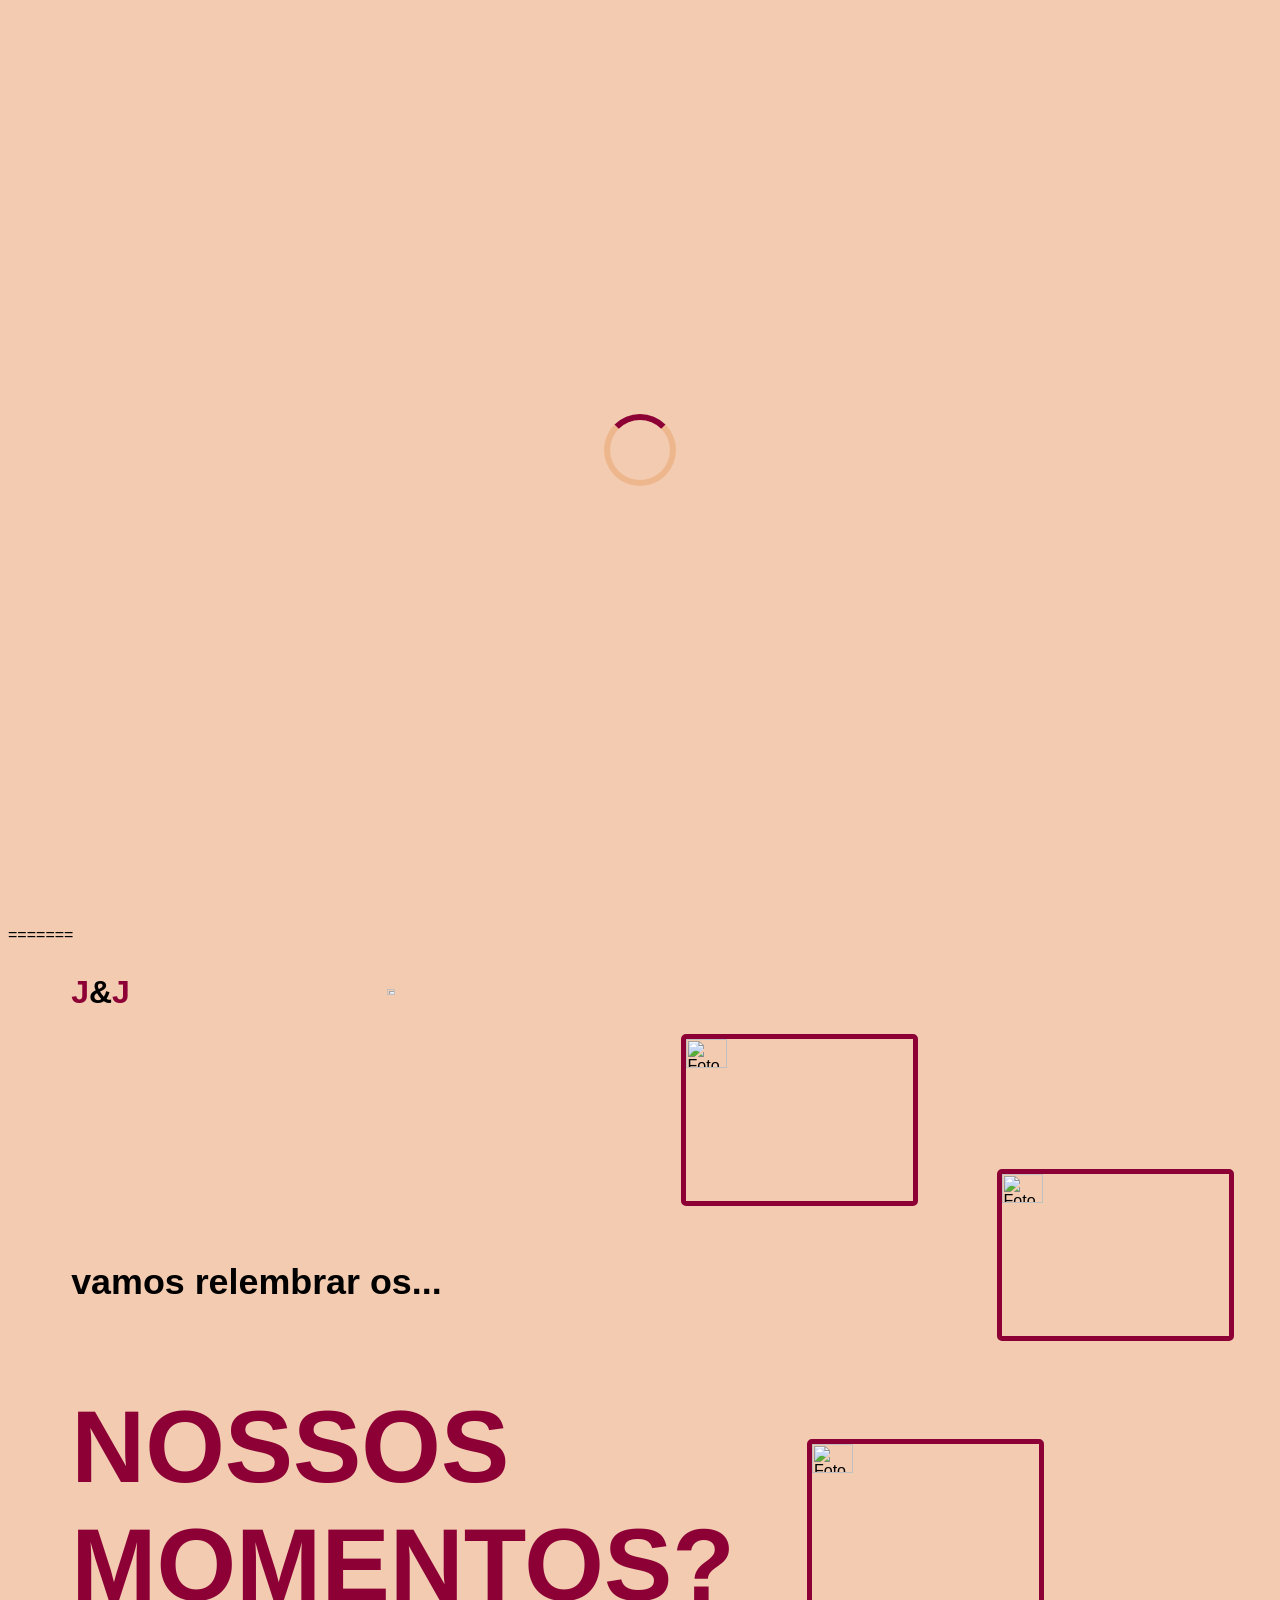
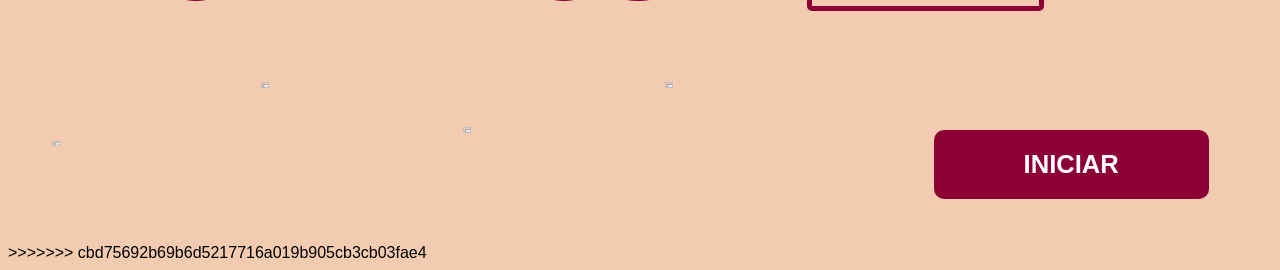
==== commit 6881d1a6: "Minha alteração" ====
--- a/index.html
+++ b/index.html
@@ -1,206 +1,414 @@
-<!DOCTYPE html>
-<html lang="pt-br">
-
-<head>
-    <meta charset="UTF-8">
-    <meta name="viewport" content="width=device-width, initial-scale=1.0">
-    <link rel="stylesheet" href="https://cdnjs.cloudflare.com/ajax/libs/remixicon/3.5.0/remixicon.css">
-    <link rel="stylesheet" href="assets/css/style.css">
-    <link rel="stylesheet" href="assets/css/mediaquery.css">
-    <link rel="icon" type="image/png" sizes="32x32"
-        href="https://i.ibb.co/yFW7C2LL/pngtree-heart-shaped-orange-fruit-png-image-19992868.png">
-    <title>Nosso Namoro?</title>
-</head>
-
-<body class="body">
-
-    <div id="loading-screen">
-        <div class="spinner"></div>
-    </div>
-
-    <section class="home-section">
-        <header>
-            <a class="link-logo" href="index.html"><span class="logo"><span class="logo-ms">J</span>&<span
-                        class="logo-ms">J</span></span></a>
-            <div class="menu" id="open-menu"><i class="ri-menu-line"></i></div>
-
-            <div class="nav-menu" id="nav-menu">
-                <ul class="nav-list">
-                    <li class="nav-item" id="nav__item">
-                        <a href="index.html" class="nav__link">Início</a>
-                    </li>
-
-                    <li class="nav-item">
-                        <a href="momentos.html" class="nav__link">Momentos</a>
-                    </li>
-
-                    <li class="nav-item">
-                        <a href="#" class="nav__link admin-btn" id="btn-nav-musica">
-                            <i class="ri-disc-line"></i> Música de Fundo
-                        </a>
-                    </li>
-
-                    <li class="nav-item">
-                        <a href="#" class="nav__link admin-btn" id="btn-nav-config">
-                            <i class="ri-settings-4-line"></i> Gerenciar Momentos
-                        </a>
-                    </li>
-                </ul>
-
-                <div class="menu close-menu" id="close-menu" aria-label="Fechar Menu">
-                    <i class="ri-close-fill"></i>
-                </div>
-            </div>
-        </header>
-
-        <div class="textos-centrais">
-            <h2 class="subtitulo">vamos relembrar os...</h2>
-            <h1 class="titulo">NOSSOS<br>MOMENTOS?</h1>
-        </div>
-
-        <a href="momentos.html" class="btn-iniciar">INICIAR</a>
-
-        <img src="https://i.ibb.co/mFHbZ882/image-6.png" alt="Gato" class="elemento gato">
-        <img src="https://i.ibb.co/zWdR8MFL/image-4.png" alt="Flor" class="elemento flor">
-        <img src="https://i.ibb.co/qLxZzTYq/image-3.png" alt="Borboleta" class="elemento cassete">
-        <img src="https://i.ibb.co/pvw4MFKr/ddsadsadsa.jpg" alt="Foto Casal 1" class="elemento foto1">
-        <img src="https://i.ibb.co/Hyn4C0j/Whats-App-Image-2026-05-30-at-16-21-46.jpg" alt="Foto Casal 2" class="elemento foto2">
-        <img src="https://i.ibb.co/k2THdBqD/Whats-App-Image-2026-05-30-at-16-25-06.jpg" alt="Foto Casal 3" class="elemento foto3">
-        <img src="https://i.ibb.co/GQnfZxfX/image-5.png" alt="Laranja"
-            class="elemento laranja">
-        <img src="https://i.ibb.co/mrRvpZYM/image-2.png" alt="Estrela" class="elemento estrela">
-        <img src="https://i.ibb.co/N6dPb9t3/image-1.png" alt="Disco" class="elemento disco">
-        <img src="https://i.ibb.co/nMKL360k/image.png" alt="Minhoca" class="elemento minhoca">
-    </section>
-
-    <div id="login-modal" class="modal hidden">
-        <div class="modal-content modal-login">
-            <span class="close-modal" id="close-login">&times;</span>
-            <h2 style="color: #8d0036; font-family: Lemon;">Acesso Restrito</h2>
-            <p style="margin-bottom: 15px;">Apenas o casal pode alterar isso 💖</p>
-
-            <input type="text" id="login-user" placeholder="Usuário" class="input-admin">
-            <input type="password" id="login-pass" placeholder="Senha" class="input-admin">
-
-            <button id="btn-login" class="btn-iniciar"
-                style="position: relative; margin-top: 15px; padding: 10px 40px; right: auto; bottom: auto; width: 100%;">Entrar</button>
-            <p id="login-erro" style="color: red; display: none; margin-top: 10px;">Credenciais incorretas!</p>
-        </div>
-    </div>
-
-    <div id="musica-modal" class="modal hidden">
-        <div class="modal-content modal-musica">
-            <span class="close-modal" id="close-musica">&times;</span>
-            <h2 style="color: #8d0036; font-family: Lemon;">Nossa Playlist</h2>
-
-            <div style="display: flex; gap: 10px; width: 100%; margin-top: 15px; margin-bottom: 15px;">
-                <input type="text" id="busca-musica" placeholder="Buscar música..." class="input-admin"
-                    style="margin-top: 0; flex: 1;">
-                <button id="btn-abrir-add" class="btn-iniciar"
-                    style="position: static; padding: 10px 15px; font-size: 1rem; width: auto; animation: none;">
-                    + Adicionar
-                </button>
-            </div>
-
-            <div class="lista-musicas" id="lista-musicas">
-                <p>Carregando músicas...</p>
-            </div>
-        </div>
-    </div>
-
-    <div id="add-musica-modal" class="modal hidden" style="z-index: 3001;">
-        <div class="modal-content modal-musica-add">
-            <span class="close-modal" id="close-add-musica">&times;</span>
-            <h2 style="color: #8d0036; font-family: Lemon;">Nova Música</h2>
-
-            <div class="upload-area" style="margin-top: 20px;">
-                <input type="text" id="nome-musica" placeholder="Nome da Música (Ex: Nossa Música)" class="input-admin">
-                <input type="file" id="arquivo-musica" accept="audio/mp3, audio/mpeg" class="input-admin">
-                <button id="btn-upload-musica" class="btn-iniciar"
-                    style="position: static; padding: 10px 20px; font-size: 1rem; width: 100%; margin-top: 15px; animation: none;">
-                    Enviar Música
-                </button>
-                <p id="upload-status" style="margin-top: 10px; font-weight: bold; color: #8d0036;"></p>
-            </div>
-        </div>
-    </div>
-
-    <div id="config-modal" class="modal hidden">
-        <div class="modal-content modal-musica">
-            <span class="close-modal" id="close-config">&times;</span>
-            <h2 style="color: #8d0036; font-family: Lemon;">Nossos Momentos</h2>
-
-            <div style="display: flex; gap: 10px; width: 100%; margin-top: 15px; margin-bottom: 15px;">
-                <input type="text" id="busca-momento" placeholder="Buscar momento..." class="input-admin"
-                    style="margin-top: 0; flex: 1;">
-                <button id="btn-abrir-add-momento" class="btn-iniciar"
-                    style="position: static; padding: 10px 15px; font-size: 1rem; width: auto; animation: none;">
-                    + Novo
-                </button>
-            </div>
-
-            <div class="momentos-grid" id="momentos-grid">
-                <p>Carregando momentos...</p>
-            </div>
-        </div>
-    </div>
-
-    <div id="edit-momento-modal" class="modal hidden" style="z-index: 3500;">
-        <div class="modal-content modal-full">
-            <div class="modal-header-edit">
-                <button id="btn-voltar-edit" class="btn-voltar-seta"><i class="ri-arrow-left-line"></i></button>
-                <h2 id="titulo-form-momento" style="color: #8d0036; font-family: Lemon; margin: 0;">Editar Momento</h2>
-            </div>
-
-            <div class="edit-container">
-                <div class="preview-area">
-                    <img id="edit-preview-img" src="https://via.placeholder.com/300x200?text=Sua+Foto+Aqui"
-                        alt="Preview">
-                </div>
-
-                <div class="campos-area">
-                    <label>Nome do Momento:</label>
-                    <input type="text" id="edit-titulo" class="input-admin" placeholder="Ex: Nosso primeiro encontro">
-
-                    <label>Data:</label>
-                    <input type="date" id="edit-data" class="input-admin">
-
-                    <div class="form-group">
-                        <label for="arquivo-foto">Fazer Upload de Foto/Vídeo:</label>
-                        <input type="file" id="arquivo-foto" accept="image/*, video/mp4" class="input-form">
-                    </div>
-
-                    <label>Descrição:</label>
-                    <textarea id="edit-desc" class="input-admin text-area" rows="4"
-                        placeholder="Escreva sobre esse momento..."></textarea>
-                </div>
-
-                <div class="botoes-fixos">
-                    <button id="btn-cancelar-edit" class="btn-cancelar ">Cancelar</button>
-                    <button id="btn-salvar-momento" class="btn-salvar ">Salvar
-                        Alterações</button>
-                </div>
-            </div>
-        </div>
-    </div>
-
-    <div id="confirmacao-modal" class="modal hidden" style="z-index: 4000;">
-        <div class="modal-content modal-content-con">
-            <h3 id="confirmacao-titulo"
-                style="color: #8d0036; font-family: Lemon; font-size: 2rem; margin-bottom: 15px;">Atenção</h3>
-            <p id="confirmacao-mensagem"
-                style="margin-bottom: 25px; font-size: 1.2rem; color: #333; font-weight: bold; text-align: center;"></p>
-            <div style="display: flex; gap: 15px; justify-content: center;">
-                <button id="btn-confirmar-sim" class="btn-escolha btn-sim"
-                    style="padding: 10px 30px; font-size: 1.2rem; width: 100%;">Sim</button>
-                <button id="btn-confirmar-nao" class="btn-escolha btn-nao"
-                    style="padding: 10px 30px; font-size: 1.2rem; width: 100%; position: static;">Não</button>
-            </div>
-        </div>
-    </div>
-
-    <script src="assets/js/menu.js"></script>
-    <script type="module" src="assets/js/util.js"></script>
-</body>
-
+<<<<<<< HEAD
+<!DOCTYPE html>
+<html lang="pt-br">
+
+<head>
+    <meta charset="UTF-8">
+    <meta name="viewport" content="width=device-width, initial-scale=1.0">
+    <link rel="stylesheet" href="https://cdnjs.cloudflare.com/ajax/libs/remixicon/3.5.0/remixicon.css">
+    <link rel="stylesheet" href="assets/css/style.css">
+    <link rel="stylesheet" href="assets/css/mediaquery.css">
+    <link rel="icon" type="image/png" sizes="32x32"
+        href="https://i.ibb.co/yFW7C2LL/pngtree-heart-shaped-orange-fruit-png-image-19992868.png">
+    <title>Nosso Namoro?</title>
+</head>
+
+<body class="body">
+
+    <div id="loading-screen">
+        <div class="spinner"></div>
+    </div>
+
+    <section class="home-section">
+        <header>
+            <a class="link-logo" href="index.html"><span class="logo"><span class="logo-ms">J</span>&<span
+                        class="logo-ms">J</span></span></a>
+            <div class="menu" id="open-menu"><i class="ri-menu-line"></i></div>
+
+            <div class="nav-menu" id="nav-menu">
+                <ul class="nav-list">
+                    <li class="nav-item" id="nav__item">
+                        <a href="index.html" class="nav__link">Início</a>
+                    </li>
+
+                    <li class="nav-item">
+                        <a href="momentos.html" class="nav__link">Momentos</a>
+                    </li>
+
+                    <li class="nav-item">
+                        <a href="#" class="nav__link admin-btn" id="btn-nav-musica">
+                            <i class="ri-disc-line"></i> Música de Fundo
+                        </a>
+                    </li>
+
+                    <li class="nav-item">
+                        <a href="#" class="nav__link admin-btn" id="btn-nav-config">
+                            <i class="ri-settings-4-line"></i> Gerenciar Momentos
+                        </a>
+                    </li>
+                </ul>
+
+                <div class="menu close-menu" id="close-menu" aria-label="Fechar Menu">
+                    <i class="ri-close-fill"></i>
+                </div>
+            </div>
+        </header>
+
+        <div class="textos-centrais">
+            <h2 class="subtitulo">vamos relembrar os...</h2>
+            <h1 class="titulo">NOSSOS<br>MOMENTOS?</h1>
+        </div>
+
+        <a href="momentos.html" class="btn-iniciar">INICIAR</a>
+
+        <img src="https://i.ibb.co/mFHbZ882/image-6.png" alt="Gato" class="elemento gato">
+        <img src="https://i.ibb.co/zWdR8MFL/image-4.png" alt="Flor" class="elemento flor">
+        <img src="https://i.ibb.co/qLxZzTYq/image-3.png" alt="Borboleta" class="elemento cassete">
+        <img src="https://i.ibb.co/pvw4MFKr/ddsadsadsa.jpg" alt="Foto Casal 1" class="elemento foto1">
+        <img src="https://i.ibb.co/Hyn4C0j/Whats-App-Image-2026-05-30-at-16-21-46.jpg" alt="Foto Casal 2" class="elemento foto2">
+        <img src="https://i.ibb.co/k2THdBqD/Whats-App-Image-2026-05-30-at-16-25-06.jpg" alt="Foto Casal 3" class="elemento foto3">
+        <img src="https://i.ibb.co/GQnfZxfX/image-5.png" alt="Laranja"
+            class="elemento laranja">
+        <img src="https://i.ibb.co/mrRvpZYM/image-2.png" alt="Estrela" class="elemento estrela">
+        <img src="https://i.ibb.co/N6dPb9t3/image-1.png" alt="Disco" class="elemento disco">
+        <img src="https://i.ibb.co/nMKL360k/image.png" alt="Minhoca" class="elemento minhoca">
+    </section>
+
+    <div id="login-modal" class="modal hidden">
+        <div class="modal-content modal-login">
+            <span class="close-modal" id="close-login">&times;</span>
+            <h2 style="color: #8d0036; font-family: Lemon;">Acesso Restrito</h2>
+            <p style="margin-bottom: 15px;">Apenas o casal pode alterar isso 💖</p>
+
+            <input type="text" id="login-user" placeholder="Usuário" class="input-admin">
+            <input type="password" id="login-pass" placeholder="Senha" class="input-admin">
+
+            <button id="btn-login" class="btn-iniciar"
+                style="position: relative; margin-top: 15px; padding: 10px 40px; right: auto; bottom: auto; width: 100%;">Entrar</button>
+            <p id="login-erro" style="color: red; display: none; margin-top: 10px;">Credenciais incorretas!</p>
+        </div>
+    </div>
+
+    <div id="musica-modal" class="modal hidden">
+        <div class="modal-content modal-musica">
+            <span class="close-modal" id="close-musica">&times;</span>
+            <h2 style="color: #8d0036; font-family: Lemon;">Nossa Playlist</h2>
+
+            <div style="display: flex; gap: 10px; width: 100%; margin-top: 15px; margin-bottom: 15px;">
+                <input type="text" id="busca-musica" placeholder="Buscar música..." class="input-admin"
+                    style="margin-top: 0; flex: 1;">
+                <button id="btn-abrir-add" class="btn-iniciar"
+                    style="position: static; padding: 10px 15px; font-size: 1rem; width: auto; animation: none;">
+                    + Adicionar
+                </button>
+            </div>
+
+            <div class="lista-musicas" id="lista-musicas">
+                <p>Carregando músicas...</p>
+            </div>
+        </div>
+    </div>
+
+    <div id="add-musica-modal" class="modal hidden" style="z-index: 3001;">
+        <div class="modal-content modal-musica-add">
+            <span class="close-modal" id="close-add-musica">&times;</span>
+            <h2 style="color: #8d0036; font-family: Lemon;">Nova Música</h2>
+
+            <div class="upload-area" style="margin-top: 20px;">
+                <input type="text" id="nome-musica" placeholder="Nome da Música (Ex: Nossa Música)" class="input-admin">
+                <input type="file" id="arquivo-musica" accept="audio/mp3, audio/mpeg" class="input-admin">
+                <button id="btn-upload-musica" class="btn-iniciar"
+                    style="position: static; padding: 10px 20px; font-size: 1rem; width: 100%; margin-top: 15px; animation: none;">
+                    Enviar Música
+                </button>
+                <p id="upload-status" style="margin-top: 10px; font-weight: bold; color: #8d0036;"></p>
+            </div>
+        </div>
+    </div>
+
+    <div id="config-modal" class="modal hidden">
+        <div class="modal-content modal-musica">
+            <span class="close-modal" id="close-config">&times;</span>
+            <h2 style="color: #8d0036; font-family: Lemon;">Nossos Momentos</h2>
+
+            <div style="display: flex; gap: 10px; width: 100%; margin-top: 15px; margin-bottom: 15px;">
+                <input type="text" id="busca-momento" placeholder="Buscar momento..." class="input-admin"
+                    style="margin-top: 0; flex: 1;">
+                <button id="btn-abrir-add-momento" class="btn-iniciar"
+                    style="position: static; padding: 10px 15px; font-size: 1rem; width: auto; animation: none;">
+                    + Novo
+                </button>
+            </div>
+
+            <div class="momentos-grid" id="momentos-grid">
+                <p>Carregando momentos...</p>
+            </div>
+        </div>
+    </div>
+
+    <div id="edit-momento-modal" class="modal hidden" style="z-index: 3500;">
+        <div class="modal-content modal-full">
+            <div class="modal-header-edit">
+                <button id="btn-voltar-edit" class="btn-voltar-seta"><i class="ri-arrow-left-line"></i></button>
+                <h2 id="titulo-form-momento" style="color: #8d0036; font-family: Lemon; margin: 0;">Editar Momento</h2>
+            </div>
+
+            <div class="edit-container">
+                <div class="preview-area">
+                    <img id="edit-preview-img" src="https://via.placeholder.com/300x200?text=Sua+Foto+Aqui"
+                        alt="Preview">
+                </div>
+
+                <div class="campos-area">
+                    <label>Nome do Momento:</label>
+                    <input type="text" id="edit-titulo" class="input-admin" placeholder="Ex: Nosso primeiro encontro">
+
+                    <label>Data:</label>
+                    <input type="date" id="edit-data" class="input-admin">
+
+                    <div class="form-group">
+                        <label for="arquivo-foto">Fazer Upload de Foto/Vídeo:</label>
+                        <input type="file" id="arquivo-foto" accept="image/*, video/mp4" class="input-form">
+                    </div>
+
+                    <label>Descrição:</label>
+                    <textarea id="edit-desc" class="input-admin text-area" rows="4"
+                        placeholder="Escreva sobre esse momento..."></textarea>
+                </div>
+
+                <div class="botoes-fixos">
+                    <button id="btn-cancelar-edit" class="btn-cancelar ">Cancelar</button>
+                    <button id="btn-salvar-momento" class="btn-salvar ">Salvar
+                        Alterações</button>
+                </div>
+            </div>
+        </div>
+    </div>
+
+    <div id="confirmacao-modal" class="modal hidden" style="z-index: 4000;">
+        <div class="modal-content modal-content-con">
+            <h3 id="confirmacao-titulo"
+                style="color: #8d0036; font-family: Lemon; font-size: 2rem; margin-bottom: 15px;">Atenção</h3>
+            <p id="confirmacao-mensagem"
+                style="margin-bottom: 25px; font-size: 1.2rem; color: #333; font-weight: bold; text-align: center;"></p>
+            <div style="display: flex; gap: 15px; justify-content: center;">
+                <button id="btn-confirmar-sim" class="btn-escolha btn-sim"
+                    style="padding: 10px 30px; font-size: 1.2rem; width: 100%;">Sim</button>
+                <button id="btn-confirmar-nao" class="btn-escolha btn-nao"
+                    style="padding: 10px 30px; font-size: 1.2rem; width: 100%; position: static;">Não</button>
+            </div>
+        </div>
+    </div>
+
+    <script src="assets/js/menu.js"></script>
+    <script type="module" src="assets/js/util.js"></script>
+</body>
+
+=======
+<!DOCTYPE html>
+<html lang="pt-br">
+
+<head>
+    <meta charset="UTF-8">
+    <meta name="viewport" content="width=device-width, initial-scale=1.0">
+    <link rel="stylesheet" href="https://cdnjs.cloudflare.com/ajax/libs/remixicon/3.5.0/remixicon.css">
+    <link rel="stylesheet" href="assets/css/style.css">
+    <link rel="stylesheet" href="assets/css/mediaquery.css">
+    <link rel="icon" type="image/png" sizes="32x32"
+        href="https://i.ibb.co/yFW7C2LL/pngtree-heart-shaped-orange-fruit-png-image-19992868.png">
+    <title>Nosso Namoro?</title>
+</head>
+
+<body class="body">
+
+    <div id="loading-screen">
+        <div class="spinner"></div>
+    </div>
+
+    <section class="home-section">
+        <header>
+            <a class="link-logo" href="index.html"><span class="logo"><span class="logo-ms">J</span>&<span
+                        class="logo-ms">J</span></span></a>
+            <div class="menu" id="open-menu"><i class="ri-menu-line"></i></div>
+
+            <div class="nav-menu" id="nav-menu">
+                <ul class="nav-list">
+                    <li class="nav-item" id="nav__item">
+                        <a href="index.html" class="nav__link">Início</a>
+                    </li>
+
+                    <li class="nav-item">
+                        <a href="momentos.html" class="nav__link">Momentos</a>
+                    </li>
+
+                    <li class="nav-item">
+                        <a href="#" class="nav__link admin-btn" id="btn-nav-musica">
+                            <i class="ri-disc-line"></i> Música de Fundo
+                        </a>
+                    </li>
+
+                    <li class="nav-item">
+                        <a href="#" class="nav__link admin-btn" id="btn-nav-config">
+                            <i class="ri-settings-4-line"></i> Gerenciar Momentos
+                        </a>
+                    </li>
+                </ul>
+
+                <div class="menu close-menu" id="close-menu" aria-label="Fechar Menu">
+                    <i class="ri-close-fill"></i>
+                </div>
+            </div>
+        </header>
+
+        <div class="textos-centrais">
+            <h2 class="subtitulo">vamos relembrar os...</h2>
+            <h1 class="titulo">NOSSOS<br>MOMENTOS?</h1>
+        </div>
+
+        <a href="momentos.html" class="btn-iniciar">INICIAR</a>
+
+        <img src="https://i.ibb.co/mFHbZ882/image-6.png" alt="Gato" class="elemento gato">
+        <img src="https://i.ibb.co/zWdR8MFL/image-4.png" alt="Flor" class="elemento flor">
+        <img src="https://i.ibb.co/qLxZzTYq/image-3.png" alt="Borboleta" class="elemento cassete">
+        <img src="https://i.ibb.co/pvw4MFKr/ddsadsadsa.jpg" alt="Foto Casal 1" class="elemento foto1">
+        <img src="https://i.ibb.co/Hyn4C0j/Whats-App-Image-2026-05-30-at-16-21-46.jpg" alt="Foto Casal 2" class="elemento foto2">
+        <img src="https://i.ibb.co/k2THdBqD/Whats-App-Image-2026-05-30-at-16-25-06.jpg" alt="Foto Casal 3" class="elemento foto3">
+        <img src="https://i.ibb.co/GQnfZxfX/image-5.png" alt="Laranja"
+            class="elemento laranja">
+        <img src="https://i.ibb.co/mrRvpZYM/image-2.png" alt="Estrela" class="elemento estrela">
+        <img src="https://i.ibb.co/N6dPb9t3/image-1.png" alt="Disco" class="elemento disco">
+        <img src="https://i.ibb.co/nMKL360k/image.png" alt="Minhoca" class="elemento minhoca">
+    </section>
+
+    <div id="login-modal" class="modal hidden">
+        <div class="modal-content modal-login">
+            <span class="close-modal" id="close-login">&times;</span>
+            <h2 style="color: #8d0036; font-family: Lemon;">Acesso Restrito</h2>
+            <p style="margin-bottom: 15px;">Apenas o casal pode alterar isso 💖</p>
+
+            <input type="text" id="login-user" placeholder="Usuário" class="input-admin">
+            <input type="password" id="login-pass" placeholder="Senha" class="input-admin">
+
+            <button id="btn-login" class="btn-iniciar"
+                style="position: relative; margin-top: 15px; padding: 10px 40px; right: auto; bottom: auto; width: 100%;">Entrar</button>
+            <p id="login-erro" style="color: red; display: none; margin-top: 10px;">Credenciais incorretas!</p>
+        </div>
+    </div>
+
+    <div id="musica-modal" class="modal hidden">
+        <div class="modal-content modal-musica">
+            <span class="close-modal" id="close-musica">&times;</span>
+            <h2 style="color: #8d0036; font-family: Lemon;">Nossa Playlist</h2>
+
+            <div style="display: flex; gap: 10px; width: 100%; margin-top: 15px; margin-bottom: 15px;">
+                <input type="text" id="busca-musica" placeholder="Buscar música..." class="input-admin"
+                    style="margin-top: 0; flex: 1;">
+                <button id="btn-abrir-add" class="btn-iniciar"
+                    style="position: static; padding: 10px 15px; font-size: 1rem; width: auto; animation: none;">
+                    + Adicionar
+                </button>
+            </div>
+
+            <div class="lista-musicas" id="lista-musicas">
+                <p>Carregando músicas...</p>
+            </div>
+        </div>
+    </div>
+
+    <div id="add-musica-modal" class="modal hidden" style="z-index: 3001;">
+        <div class="modal-content modal-musica-add">
+            <span class="close-modal" id="close-add-musica">&times;</span>
+            <h2 style="color: #8d0036; font-family: Lemon;">Nova Música</h2>
+
+            <div class="upload-area" style="margin-top: 20px;">
+                <input type="text" id="nome-musica" placeholder="Nome da Música (Ex: Nossa Música)" class="input-admin">
+                <input type="file" id="arquivo-musica" accept="audio/mp3, audio/mpeg" class="input-admin">
+                <button id="btn-upload-musica" class="btn-iniciar"
+                    style="position: static; padding: 10px 20px; font-size: 1rem; width: 100%; margin-top: 15px; animation: none;">
+                    Enviar Música
+                </button>
+                <p id="upload-status" style="margin-top: 10px; font-weight: bold; color: #8d0036;"></p>
+            </div>
+        </div>
+    </div>
+
+    <div id="config-modal" class="modal hidden">
+        <div class="modal-content modal-musica">
+            <span class="close-modal" id="close-config">&times;</span>
+            <h2 style="color: #8d0036; font-family: Lemon;">Nossos Momentos</h2>
+
+            <div style="display: flex; gap: 10px; width: 100%; margin-top: 15px; margin-bottom: 15px;">
+                <input type="text" id="busca-momento" placeholder="Buscar momento..." class="input-admin"
+                    style="margin-top: 0; flex: 1;">
+                <button id="btn-abrir-add-momento" class="btn-iniciar"
+                    style="position: static; padding: 10px 15px; font-size: 1rem; width: auto; animation: none;">
+                    + Novo
+                </button>
+            </div>
+
+            <div class="momentos-grid" id="momentos-grid">
+                <p>Carregando momentos...</p>
+            </div>
+        </div>
+    </div>
+
+    <div id="edit-momento-modal" class="modal hidden" style="z-index: 3500;">
+        <div class="modal-content modal-full">
+            <div class="modal-header-edit">
+                <button id="btn-voltar-edit" class="btn-voltar-seta"><i class="ri-arrow-left-line"></i></button>
+                <h2 id="titulo-form-momento" style="color: #8d0036; font-family: Lemon; margin: 0;">Editar Momento</h2>
+            </div>
+
+            <div class="edit-container">
+                <div class="preview-area">
+                    <img id="edit-preview-img" src="https://via.placeholder.com/300x200?text=Sua+Foto+Aqui"
+                        alt="Preview">
+                </div>
+
+                <div class="campos-area">
+                    <label>Nome do Momento:</label>
+                    <input type="text" id="edit-titulo" class="input-admin" placeholder="Ex: Nosso primeiro encontro">
+
+                    <label>Data:</label>
+                    <input type="date" id="edit-data" class="input-admin">
+
+                    <div class="form-group">
+                        <label for="arquivo-foto">Fazer Upload de Foto/Vídeo:</label>
+                        <input type="file" id="arquivo-foto" accept="image/*, video/mp4" class="input-form">
+                    </div>
+
+                    <label>Descrição:</label>
+                    <textarea id="edit-desc" class="input-admin text-area" rows="4"
+                        placeholder="Escreva sobre esse momento..."></textarea>
+                </div>
+
+                <div class="botoes-fixos">
+                    <button id="btn-cancelar-edit" class="btn-cancelar ">Cancelar</button>
+                    <button id="btn-salvar-momento" class="btn-salvar ">Salvar
+                        Alterações</button>
+                </div>
+            </div>
+        </div>
+    </div>
+
+    <div id="confirmacao-modal" class="modal hidden" style="z-index: 4000;">
+        <div class="modal-content modal-content-con">
+            <h3 id="confirmacao-titulo"
+                style="color: #8d0036; font-family: Lemon; font-size: 2rem; margin-bottom: 15px;">Atenção</h3>
+            <p id="confirmacao-mensagem"
+                style="margin-bottom: 25px; font-size: 1.2rem; color: #333; font-weight: bold; text-align: center;"></p>
+            <div style="display: flex; gap: 15px; justify-content: center;">
+                <button id="btn-confirmar-sim" class="btn-escolha btn-sim"
+                    style="padding: 10px 30px; font-size: 1.2rem; width: 100%;">Sim</button>
+                <button id="btn-confirmar-nao" class="btn-escolha btn-nao"
+                    style="padding: 10px 30px; font-size: 1.2rem; width: 100%; position: static;">Não</button>
+            </div>
+        </div>
+    </div>
+
+    <script src="assets/js/menu.js"></script>
+    <script type="module" src="assets/js/util.js"></script>
+</body>
+
+>>>>>>> cbd75692b69b6d5217716a019b905cb3cb03fae4
 </html>
--- a/assets/css/style.css
+++ b/assets/css/style.css
@@ -1,1600 +1,3202 @@
-@charset "UTF-8";
-@import url('https://fonts.googleapis.com/css2?family=Inter:ital,opsz,wght@0,14..32,100..900;1,14..32,100..900&family=Orbitron:wght@400..900&display=swap');
-@import url('https://fonts.googleapis.com/css2?family=Inter:ital,opsz,wght@0,14..32,100..900;1,14..32,100..900&family=Lemon&family=Orbitron:wght@400..900&display=swap');
-
-* {
-  box-sizing: border-box;
-  padding: 0;
-  margin: 0;
-  -webkit-tap-highlight-color: transparent;
-}
-
-html {
-  scroll-behavior: smooth;
-}
-
-body {
-  font-family: Inter, Arial, Helvetica, sans-serif;
-  background-color: #F2CBB0;
-  overscroll-behavior-y: none;
-}
-
-.body {
-  background-image: url('https://i.ibb.co/KxwfW5Mh/Chat-GPT-Image-30-de-mai-de-2026-16-42-26.png');
-  background-size: cover;
-}
-
-::-webkit-scrollbar {
-  width: 7px;
-}
-
-/* Fundo da barra (trilho) */
-::-webkit-scrollbar-track {
-  background: transparent;
-}
-
-/* Parte "deslizante" da barra */
-::-webkit-scrollbar-thumb {
-  background: rgb(255, 171, 62);
-}
-
-@media (hover: hover) {
-  ::-webkit-scrollbar-thumb:hover {
-    background: rgb(255, 181, 84);
-  }
-}
-
-.webkit-scrollbar-thumb.active-effect {
-  background: rgb(255, 181, 84);
-}
-
-/* =========================================
-   TELA DE LOADING GLOBAL
-   ========================================= */
-#loading-screen {
-    position: fixed;
-    top: 0;
-    left: 0;
-    width: 100vw;
-    height: 100vh;
-    /* Puxando o mesmo estilo do seu .body atual */
-    background-color: #F2CBB0;
-    background-image: url('https://i.ibb.co/KxwfW5Mh/Chat-GPT-Image-30-de-mai-de-2026-16-42-26.png');
-    background-size: cover;
-    background-position: center;
-    
-    /* Centraliza a bolinha */
-    display: flex;
-    justify-content: center;
-    align-items: center;
-    
-    z-index: 9999; /* Garante que cubra o menu e os modais */
-    transition: opacity 0.5s ease, visibility 0.5s ease;
-}
-
-/* Classe que o JS vai adicionar para fazer o fade-out suave */
-.esconder-loading {
-    opacity: 0;
-    visibility: hidden;
-}
-
-/* Bolinha girando com as cores do seu projeto */
-.spinner {
-    width: 60px;
-    height: 60px;
-    border: 6px solid rgba(219, 102, 0, 0.2); /* Laranja transparente */
-    border-top: 6px solid #8d0036; /* Laranja sólido (#DB6600) */
-    border-radius: 50%;
-    animation: spin 1s linear infinite;
-}
-
-@keyframes spin {
-    0% { transform: rotate(0deg); }
-    100% { transform: rotate(360deg); }
-}
-
-/* O Contêiner Principal */
-.home-section {
-  position: relative;
-  width: 100%;
-  min-height: 100vh;
-  min-height: 100dvh;
-  /* Ocupa a tela toda */
-  background-image: url('https://i.ibb.co/xqgSBwQz/Chat-GPT-Image-30-de-mai-de-2026-15-59-54.png');
-  /* Sua imagem de fundo */
-  background-size: cover;
-  overflow: hidden;
-  /* Evita que elementos vazem e criem barra de rolagem */
-}
-
-/* O Cabeçalho (Posicionamento normal com Flexbox) */
-header {
-  display: flex;
-  justify-content: space-between;
-  padding: 30px 5%;
-  position: relative;
-  z-index: 10;
-  /* Fica acima das decorações */
-}
-
-.nav-menu {
-  position: absolute;
-  top: 0;
-  right: -30%;
-  width: 25%;
-  height: 100vh;
-  padding-top: 10%;
-  display: flex;
-  flex-direction: column-reverse;
-  justify-content: flex-end;
-  align-items: end;
-  background-image: url('https://i.ibb.co/KxwfW5Mh/Chat-GPT-Image-30-de-mai-de-2026-16-42-26.png');
-  /* Sua imagem de fundo */
-  background-size: cover;
-  border-left: 5px solid #8d0036;
-  transition: all .4s;
-}
-
-.show-menu .open-menu {
-  opacity: 0;
-}
-
-.show-menu .nav-menu {
-  right: 0;
-}
-
-.nav-list {
-  width: 95%;
-  display: flex;
-  flex-direction: column;
-  list-style-type: none;
-  gap: 20%;
-}
-
-.nav-item {
-  width: 95%;
-  font-size: 2rem;
-  font-weight: bold;
-  text-align: center;
-  line-height: 2;
-  border-bottom: 3px solid #8d0036;
-}
-
-.nav-item a {
-  color: #8d0036;
-  text-decoration: none;
-  transition: all .4s;
-}
-
-.nav-item a:hover {
-  color: #a02353;
-}
-
-.link-logo {
-  text-decoration: none;
-}
-
-.link-logo:hover .logo-ms {
-  color: #a02353;
-}
-
-.link-logo:active .logo-ms {
-  color: #8d0036;
-}
-
-.logo {
-  font-size: 2rem;
-  font-weight: bold;
-  transition: all .4s;
-  color: black;
-}
-
-.logo-ms {
-  color: #8d0036;
-  transition: all .4s;
-}
-
-.menu {
-  position: absolute;
-  right: 5%;
-  top: 25%;
-  font-size: 2.8rem;
-  color: #8d0036;
-  cursor: pointer;
-  font-weight: bold;
-  transition: all .4s;
-}
-
-.close-menu {
-  position: absolute;
-  right: 4%;
-  top: 0;
-  font-size: 4rem;
-  transition: all .4s;
-}
-
-.close-menu:hover {
-  rotate: 90deg;
-}
-
-.menu:hover {
-  color: #e77b1c;
-}
-
-.menu:active {
-  color: #DB6600;
-}
-
-/* Base para todos os elementos soltos */
-.elemento {
-  position: absolute;
-  z-index: 1;
-  /* Ficam atrás do texto */
-}
-
-/* Posicionando cada elemento com Porcentagem (Exemplos) */
-.gato {
-  top: -10%;
-  left: 5%;
-  width: 15%;
-  /* A largura em % garante que ele diminua em telas menores */
-  animation: anirec3 1s infinite steps(1);
-  animation-delay: 0.3s;
-}
-
-.flor {
-  top: 5%;
-  left: 30%;
-  width: 8%;
-  animation: anirec3 1s infinite steps(1);
-  animation-delay: 0.1s;
-}
-
-.cassete {
-  display: none;
-  top: 5%;
-  right: 5%;
-  width: 13%;
-  animation: anirec 2s infinite steps(2);
-  animation-delay: 0.4s;
-}
-
-.fita {
-  top: 22%;
-  right: 16%;
-  rotate: 18deg;
-  width: 8%;
-  animation: anirec3 1s infinite steps(1);
-  animation-delay: 0.2s;
-}
-
-.laranja {
-  bottom: 5%;
-  left: 4%;
-  width: 8%;
-  rotate: -15deg;
-  animation: anirec2 1s infinite steps(1);
-  animation-delay: 0.1s;
-}
-
-.estrela {
-  bottom: 10%;
-  left: 20%;
-  width: 8%;
-  animation: anirec3 1s infinite steps(1);
-  animation-delay: 0.7s;
-}
-
-.disco {
-  bottom: 5%;
-  left: 36%;
-  width: 8%;
-  animation: anirec 2s infinite steps(2);
-}
-
-@keyframes anirec {
-  0% {
-    rotate: 0deg;
-  }
-
-  30% {
-    rotate: 10deg
-  }
-
-  80% {
-    rotate: 30deg;
-  }
-
-  100% {
-    rotate: 0deg;
-  }
-}
-
-@keyframes anirec2 {
-  0% {
-    rotate: 0deg;
-  }
-
-  50% {
-    rotate: -10deg;
-  }
-
-  100% {
-    rotate: 0deg;
-  }
-}
-
-@keyframes anirec3 {
-  0% {
-    rotate: 0deg;
-  }
-
-  50% {
-    rotate: 10deg;
-  }
-
-  100% {
-    rotate: 0deg;
-  }
-}
-
-.minhoca {
-  bottom: 10%;
-  left: 52%;
-  width: 8%;
-  animation: anirec3 1s infinite steps(1);
-  animation-delay: 0.2s;
-}
-
-.foto1 {
-  top: 10%;
-  right: 28%;
-  width: 18%;
-  border: 5px solid #8d0036;
-  /* A bordinha laranja */
-  border-radius: 5px;
-
-}
-
-.foto2 {
-  top: 25%;
-  right: 3%;
-  width: 18%;
-  border: 5px solid #8d0036;
-  /* A bordinha laranja */
-  border-radius: 5px;
-
-}
-
-.foto3 {
-  top: 55%;
-  right: 18%;
-  width: 18%;
-  border: 5px solid #8d0036;
-  /* A bordinha laranja */
-  border-radius: 5px;
-
-}
-
-/* Textos Centrais */
-.textos-centrais {
-  position: absolute;
-  font-family: Lemon, Arial, Helvetica, sans-serif;
-  top: 26%;
-  left: 5%;
-}
-
-.subtitulo {
-  font-size: 2.5vw;
-}
-
-.titulo {
-  color: #8d0036;
-  font-size: 8vw;
-}
-
-/* Botão no canto inferior direito */
-.btn-iniciar {
-  position: absolute;
-  text-decoration: none;
-  bottom: 5%;
-  right: 5%;
-  background-color: #8d0036;
-  color: white;
-  padding: 20px 90px;
-  border-radius: 10px;
-  border: none;
-  font-size: 1.6rem;
-  font-weight: bold;
-  cursor: pointer;
-  transition: all .4s;
-  animation: anibtn 3s ease-in-out infinite;
-}
-
-@keyframes anibtn {
-  0% {
-    scale: 1;
-  }
-
-  50% {
-    scale: 1.05;
-    box-shadow: 0px 0px 15px 2px #b80046;
-  }
-
-  100% {
-    scale: 1;
-  }
-}
-
-.btn-iniciar:hover {
-  background-color: #a02353;
-}
-
-.btn-iniciar:active {
-  background-color: #8d0036;
-}
-
-/* MOMENTOS */
-
-/* Botão de Música Flutuante */
-.btn-musica {
-  position: fixed;
-  bottom: 20px;
-  right: 20px;
-  background-color: #8d0036;
-  /* Cor que combina com o seu tema */
-  color: white;
-  border: none;
-  padding: 10px 15px;
-  border-radius: 50px;
-  font-family: 'Inter', sans-serif;
-  font-size: 1rem;
-  cursor: pointer;
-  box-shadow: 0 0 10px 2px #b80046;
-  z-index: 1000;
-  display: flex;
-  align-items: center;
-  gap: 8px;
-  transition: transform 0.3s;
-}
-
-.btn-musica:hover {
-  transform: scale(1.05);
-}
-
-.header-section {
-  position: relative;
-  min-height: 100vh;
-  min-height: 100dvh;
-  width: 100%;
-  background-image: url('https://i.ibb.co/KxwfW5Mh/Chat-GPT-Image-30-de-mai-de-2026-16-42-26.png');
-  /* Sua imagem de fundo */
-  background-size: cover;
-  overflow: hidden;
-  /* Evita que elementos vazem e criem barra de rolagem */
-}
-
-.moment-section {
-  width: 100%;
-  height: 100%;
-  display: flex;
-  flex-direction: column;
-}
-
-.moment-title {
-  width: 100%;
-  height: auto;
-  display: flex;
-  justify-content: center;
-  align-items: center;
-  font-size: 2.8rem;
-  font-family: Lemon, Arial, Helvetica, sans-serif;
-  color: #8d0036;
-}
-
-.moment-line {
-  width: 100%;
-  height: auto;
-  display: flex;
-  align-items: center;
-  justify-content: space-between;
-}
-
-.hr-moment {
-  rotate: 50%;
-  width: 100%;
-  height: 5px;
-  background-image: linear-gradient(to right, #8d0036 50%, transparent 0%);
-  background-position: bottom;
-  background-size: 20px 100%;
-  border: none;
-}
-
-
-.laranja-m {
-  width: 8%;
-  animation: anirec2 1s infinite steps(1);
-  animation-delay: 0.1s;
-}
-
-.title-moment-loading {
-  color: #8d0036;
-  font-family: Lemon, Arial, Helvetica, sans-serif;
-}
-
-.moment-content {
-  width: 100%;
-  height: auto;
-  gap: 6rem;
-  display: flex;
-  flex-direction: column;
-  align-items: center;
-  padding-bottom: 2rem;
-}
-
-.title-moment-content {
-  font-family: Lemon, Arial, Helvetica, sans-serif;
-  color: #8d0036;
-  font-size: 1.3rem;
-  width: 100%;
-  height: auto;
-}
-
-.title-moment-content h3 {
-  text-align: center;
-}
-
-.info-moment {
-  width: 70%;
-  height: auto;
-  display: flex;
-  align-items: start;
-  gap: 2rem;
-}
-
-.foto-moment {
-  width: 30%;
-  border: 5px solid #8d0036;
-  border-radius: 5px;
-}
-
-.moment-description {
-  font-family: Lemon, Arial, Helvetica, sans-serif;
-  color: #8d0036;
-  font-size: 1.5rem;
-  text-align: justify;
-}
-
-/* Container de Navegação */
-.moment-navigation-wrapper {
-  display: flex;
-  align-items: center;
-  justify-content: space-between;
-  width: 90%;
-  margin: 0 auto;
-  gap: 2rem;
-}
-
-/* Setas de navegação */
-.nav-arrow {
-  position: relative;
-  background-color: transparent;
-  border: none;
-  color: #8d0036;
-  font-size: 4rem;
-  cursor: pointer;
-  transition: color .3s, transform .3s;
-}
-
-.nav-arrow:hover {
-  color: #8d0036;
-  transform: scale(1.1);
-}
-
-.nav-arrow:active {
-  transform: scale(0.9);
-}
-
-/* Esconde as seções dinamicamente */
-.hidden {
-  display: none !important;
-}
-
-.info-moment {
-  width: 90%;
-  height: auto;
-  display: flex;
-  align-items: start;
-  gap: 2rem;
-  max-width: 100%;
-}
-
-.foto-moment {
-  width: auto;
-  height: 40vh;
-  border: 5px solid #8d0036;
-  border-radius: 5px;
-  object-fit: cover;
-}
-
-.moment-description {
-  font-family: Lemon, Arial, Helvetica, sans-serif;
-  color: #8d0036;
-  font-size: 1.5rem;
-  text-align: justify;
-  width: 70%;
-  height: auto;
-  max-height: 40vh;
-  overflow: hidden;
-  word-wrap: break-word;
-  word-break: break-word;
-}
-
-.arrow-left {
-  position: absolute;
-  top: 50%;
-  left: 5%;
-}
-
-.arrow-right {
-  position: absolute;
-  top: 50%;
-  right: 5%;
-}
-
-.gato-m {
-  top: 10%;
-  left: 5%;
-  width: 15%;
-  /* A largura em % garante que ele diminua em telas menores */
-  animation: anirec3 1s infinite steps(1);
-  animation-delay: 0.3s;
-}
-
-.flor-m {
-  top: 5%;
-  left: 45%;
-  width: 8%;
-  animation: anirec3 1s infinite steps(1);
-  animation-delay: 0.1s;
-}
-
-.borboleta-m {
-  top: 5%;
-  right: 5%;
-  width: 13%;
-  animation: anirec 2s infinite steps(2);
-  animation-delay: 0.4s;
-}
-
-.fita-m {
-  top: 22%;
-  right: 14%;
-  rotate: 18deg;
-  width: 8%;
-  animation: anirec3 1s infinite steps(1);
-  animation-delay: 0.2s;
-}
-
-.cassete-m {
-  top: 50%;
-  right: 10%;
-  width: 10%;
-  rotate: -18deg;
-  animation: anirec2 1s infinite steps(1);
-}
-
-.laranja-m {
-  bottom: 15%;
-  left: 10%;
-  width: 8%;
-  rotate: -15deg;
-  animation: anirec2 1s infinite steps(1);
-  animation-delay: 0.1s;
-}
-
-.estrela-m {
-  bottom: 10%;
-  left: 25%;
-  width: 8%;
-  animation: anirec3 1s infinite steps(1);
-  animation-delay: 0.7s;
-}
-
-.disco-m {
-  bottom: 5%;
-  left: 48%;
-  width: 8%;
-  animation: anirec 2s infinite steps(2);
-}
-
-.minhoca-m {
-  bottom: 8%;
-  left: 72%;
-  width: 8%;
-  animation: anirec3 1s infinite steps(1);
-  animation-delay: 0.2s;
-}
-
-/* ========================================= */
-/* ANIMAÇÕES DA LINHA DO TEMPO               */
-/* ========================================= */
-
-/* Adicione .cronometro-section aqui */
-/* Adicione os seletores abaixo para que eles aceitem a animação de deslizar */
-/*.moment-line,
-.cronometro-section,
-.moment-title,
-.moment-content {
-  transition: transform 0.4s ease;
-}*/
-
-/* --- Classes de Saída (Fade Out) --- */
-.fade-out-left {
-  animation: fadeOutLeft 0.4s ease forwards;
-}
-
-.fade-out-right {
-  animation: fadeOutRight 0.4s ease forwards;
-}
-
-/* --- Classes de Entrada (Fade In) --- */
-.fade-in-from-right {
-  animation: fadeInRight 0.4s ease;
-}
-
-.fade-in-from-left {
-  animation: fadeInLeft 0.4s ease;
-}
-
-/* Keyframes para as animações de entrada */
-@keyframes fadeInRight {
-  0% {
-    transform: translateX(50%);
-  }
-
-  100% {
-    transform: translateX(0);
-  }
-}
-
-@keyframes fadeInLeft {
-  0% {
-    transform: translateX(-100%);
-  }
-
-  100% {
-    transform: translateX(0);
-  }
-}
-
-/* Novos Keyframes para a saída */
-@keyframes fadeOutLeft {
-  0% {
-    transform: translateX(0);
-  }
-
-  100% {
-    transform: translateX(-100%);
-  }
-}
-
-@keyframes fadeOutRight {
-  0% {
-    transform: translateX(0);
-  }
-
-  100% {
-    transform: translateX(100%);
-  }
-}
-
-/* ========================================= */
-/* ANIMAÇÃO CONTÍNUA DA LINHA TEMPORAL       */
-/* ========================================= */
-
-.scroll-line-left .hr-moment {
-  /* Tempo total: saída (400ms) + entrada (400ms) = 0.8s */
-  animation: scrollBgLeft 0.8s ease-in-out;
-}
-
-.scroll-line-right .hr-moment {
-  animation: scrollBgRight 0.8s ease-in-out;
-}
-
-/* Como o seu background-size tem width de 20px, mover um múltiplo exato 
-   de 20px (como 200px) garante que a animação não dê um "pulo" no final, 
-   criando um loop perfeito e a sensação de viagem rápida */
-@keyframes scrollBgLeft {
-  0% {
-    background-position-x: 0%;
-  }
-
-  100% {
-    background-position-x: -20%;
-  }
-}
-
-@keyframes scrollBgRight {
-  0% {
-    background-position-x: 0%;
-  }
-
-  100% {
-    background-position-x: 20%;
-  }
-}
-
-/* PRÉ CRONÔMETRO */
-
-/* Estilo da seção final */
-.cronometro-section {
-  display: flex;
-  flex-direction: column;
-  align-items: center;
-  justify-content: center;
-  height: 80vh;
-  width: 100%;
-  gap: 2rem;
-  text-align: center;
-}
-
-.titulo-final {
-  font-family: Lemon, Arial, Helvetica, sans-serif;
-  color: #8d0036;
-  font-size: 3rem;
-}
-
-.texto-final {
-  font-size: 1.5rem;
-  color: #333;
-  font-weight: bold;
-}
-
-/* Correção do botão na tela final do Cronômetro */
-.cronometro-section .btn-iniciar {
-  position: static;
-  /* Remove a posição absoluta global */
-  animation: none;
-  /* Opcional: remove o efeito de pulsar se você quiser ele paradinho aqui */
-}
-
-/* Atualize a sua classe .moment-description para ocupar 100% e adicione o desc-wrapper */
-.desc-wrapper {
-  width: 70%;
-  display: flex;
-  flex-direction: column;
-  align-items: flex-end;
-  /* Coloca o botão Ler mais na direita */
-}
-
-.moment-description {
-  font-family: Lemon, Arial, Helvetica, sans-serif;
-  color: #8d0036;
-  font-size: 1.5rem;
-  text-align: justify;
-  width: 100%;
-  /* Mudou de 70% para 100% (o limite agora é do wrapper) */
-  height: auto;
-  max-height: 40vh;
-  overflow: hidden;
-  word-wrap: break-word;
-  word-break: break-word;
-}
-
-/* Efeito de fade sutil no texto quando ele for cortado */
-.moment-description.texto-truncado {
-  mask-image: linear-gradient(to bottom, black 70%, transparent 100%);
-  -webkit-mask-image: linear-gradient(to bottom, black 70%, transparent 100%);
-}
-
-.btn-ler-mais {
-  color: #8d0036;
-  font-family: 'Inter', sans-serif;
-  font-weight: bold;
-  cursor: pointer;
-  text-decoration: underline;
-  border: none;
-  background: transparent;
-  font-size: 1.2rem;
-  margin-top: -10px;
-  /* Sobe o botão pra encaixar no fade */
-  z-index: 10;
-  transition: color 0.3s;
-}
-
-.btn-ler-mais:hover {
-  color: #a02353;
-}
-
-/* Pedido & Cronômetro */
-
-.cronometro-body {
-  background-image: url('https://i.ibb.co/tTdVCgfY/edited-photo.png');
-  background-size: cover;
-  overflow: hidden;
-  min-height: 100vh;
-  margin: 0;
-  overflow: hidden;
-}
-
-.tela-centro {
-  height: 90vh;
-  width: 100%;
-  display: flex;
-  flex-direction: column;
-  align-items: center;
-  justify-content: center;
-}
-
-.tela-centro-poe {
-  position: static;
-  gap: 2rem;
-  font-family: Lemon, Arial, Helvetica, sans-serif;
-}
-
-.subtitulo-poe {
-  font-size: 2rem;
-}
-
-.titulo-poe {
-  color: #8d0036;
-  font-size: 5rem;
-  display: flex;
-  width: 100%;
-  height: auto;
-  align-items: center;
-  justify-content: center;
-  text-align: center;
-}
-
-.btn-iniciar-poe {
-  position: static;
-  bottom: auto;
-  right: auto;
-}
-
-.tela-centro-princ {
-  height: 75vh;
-  height: 75dvh;
-  width: 100%;
-  display: flex;
-  flex-direction: column;
-  align-items: center;
-  justify-content: space-between;
-}
-
-/* Telas do Pedido*/
-
-.titulo-pedido {
-  font-family: 'Lemon', cursive;
-  /* Ou a fonte que preferir */
-  font-size: 3rem;
-  color: #d95d13;
-  margin-bottom: 20px;
-}
-
-.texto-pedido {
-  font-size: 1.2rem;
-  color: #333;
-  margin-bottom: 40px;
-}
-
-/* Botões do Pedido */
-.botoes-pedido {
-  position: relative;
-  display: flex;
-  gap: 30px;
-  margin-top: 20px;
-}
-
-.btn-escolha {
-  padding: 15px 40px;
-  font-size: 1.5rem;
-  font-weight: bold;
-  border: none;
-  border-radius: 10px;
-  cursor: pointer;
-  transition: transform 0.2s;
-}
-
-.btn-sim {
-  background-color: #8d0036;
-  color: white;
-}
-
-.btn-sim:hover {
-  transform: scale(1.1);
-}
-
-.btn-nao {
-  background-color: #333;
-  color: white;
-  position: relative;
-  /* Necessário para a fuga funcionar depois */
-  z-index: 100;
-}
-
-/* Tela do Cronômetro */
-
-.textos-centrais-cro {
-  font-family: Lemon, Arial, Helvetica, sans-serif;
-}
-
-.titulo-cro {
-  color: #DB6600;
-  font-size: 5.8vw;
-}
-
-
-
-/* Cronômetro */
-
-.borboleta-cro {
-  top: 22%;
-  right: 5%;
-  width: 240px;
-  animation: anirec 2s infinite steps(2);
-  animation-delay: 0.4s;
-}
-
-.fita-cro {
-  top: 30%;
-  left: 5%;
-  rotate: 18deg;
-  width: 160px;
-  animation: anirec3 1s infinite steps(1);
-  animation-delay: 0.2s;
-}
-
-.cassete-cro {
-  top: 58%;
-  right: 15%;
-  width: 200px;
-  rotate: -18deg;
-  animation: anirec2 1s infinite steps(1);
-}
-
-.laranja-cro {
-  bottom: 28%;
-  left: 15%;
-  width: 160px;
-  rotate: -15deg;
-  animation: anirec2 1s infinite steps(1);
-  animation-delay: 0.1s;
-}
-
-.estrela-cro {
-  bottom: 5%;
-  left: 5%;
-  width: 160px;
-  animation: anirec3 1s infinite steps(1);
-  animation-delay: 0.7s;
-}
-
-.cronometro {
-  display: flex;
-  flex-direction: column;
-  align-items: center;
-  justify-content: center;
-}
-
-.subtitulo-crono {
-  font-family: 'Inter', sans-serif;
-  color: #d95d13;
-  font-size: 1.5rem;
-  margin-bottom: 20px;
-}
-
-.cronometro-container {
-  display: flex;
-  align-items: baseline;
-  justify-content: center;
-  gap: 15px;
-  background: rgba(255, 255, 255, 0.4);
-  padding: 30px 50px;
-  font-variant-numeric: tabular-nums;
-  border-radius: 20px;
-  box-shadow: 0 10px 30px rgba(0, 0, 0, 0.1);
-  cursor: pointer;
-}
-
-.time-block {
-  display: flex;
-  align-items: baseline;
-}
-
-.big-time .time-val {
-  font-size: 4rem;
-  font-weight: 800;
-  color: #d95d13;
-}
-
-.big-time .time-label {
-  font-size: 1.5rem;
-  font-weight: 600;
-  color: #555;
-  margin-left: 5px;
-}
-
-.small-time .time-val {
-  font-size: 2rem;
-  font-weight: 700;
-  color: #e96d25;
-}
-
-.small-time .time-label {
-  font-size: 1rem;
-  font-weight: 600;
-  color: #777;
-  margin-left: 3px;
-}
-
-/* Moment Edit Button */
-
-.moment-edit-container {
-  display: flex;
-  align-items: center;
-  justify-content: center;
-  height: auto;
-  width: 100%;
-}
-
-.moment-edit-button {
-  border: none;
-  background-color: #8d0036;
-  border-radius: 14px;
-  padding: 40px 0px;
-  width: 650px;
-  color: white;
-  font-size: 2rem;
-  font-weight: bold;
-  transition: all .4s;
-  cursor: pointer;
-  animation: anibtn 3s ease-in-out infinite;
-}
-
-@keyframes anibtn {
-  0% {
-    scale: 1;
-  }
-
-  50% {
-    scale: 1.02;
-    box-shadow: 0px 0px 15px 2px #b80046;
-  }
-
-  100% {
-    scale: 1;
-  }
-}
-
-.moment-edit-button:hover {
-  background-color: #a02353;
-}
-
-.moment-edit-button:active {
-  background-color: #8d0036;
-}
-
-/* CD Button */
-
-.edit-msc {
-  position: absolute;
-  display: flex;
-  align-items: center;
-  justify-content: center;
-  width: auto;
-  height: auto;
-  bottom: 5%;
-  right: 5%;
-}
-
-.edit-msc-button {
-  display: flex;
-  width: auto;
-  height: auto;
-  align-items: center;
-  justify-content: center;
-  background-color: transparent;
-  border: none;
-  cursor: pointer;
-  transition: all .4s;
-  animation: anibtn2 3s ease-in-out infinite;
-}
-
-@keyframes anibtn2 {
-  0% {
-    scale: 1;
-  }
-
-  50% {
-    scale: 1.02;
-  }
-
-  100% {
-    scale: 1;
-  }
-}
-
-.edit-msc-button:hover {
-  transform: scale(1.1);
-
-}
-
-.edit-msc-button:active {
-  transform: none;
-}
-
-.edit-msc-img {
-  width: 100px;
-}
-
-/* Efeito para botões sem acesso de Admin */
-.btn-bloqueado {
-  filter: grayscale(100%);
-  opacity: 0.5;
-}
-
-/* ========================================= */
-/* ESTILOS DO MODAL LER MAIS                 */
-/* ========================================= */
-.modal {
-  position: fixed;
-  top: 0;
-  left: 0;
-  width: 100%;
-  height: 100%;
-  background-color: rgba(0, 0, 0, 0.7);
-  display: flex;
-  justify-content: center;
-  align-items: center;
-  z-index: 3000;
-}
-
-.modal-content {
-  background-color: #ffbcd6;
-  padding: 40px;
-  border-radius: 10px;
-  border: 5px solid #8d0036;
-  width: 80%;
-  max-width: 800px;
-  max-height: 90vh;
-  /* Se a história for gigante, o modal ganha rolagem */
-  overflow-y: auto;
-  position: relative;
-  box-shadow: 0px 0px 20px rgba(0, 0, 0, 0.5);
-}
-
-.modal.content.con {
-  max-width: 400px;
-  text-align: center;
-  border-color: #8d0036;
-}
-
-.modal-musica-add {
-  max-width: 700px;
-}
-
-.modal-body-content {
-  display: flex;
-  flex-direction: column;
-  align-items: center;
-  gap: 2rem;
-}
-
-.close-modal {
-  position: absolute;
-  top: 10px;
-  right: 20px;
-  font-size: 3rem;
-  color: #8d0036;
-  cursor: pointer;
-  font-weight: bold;
-  transition: transform 0.3s;
-}
-
-.close-modal:hover {
-  transform: scale(1.1);
-  color: #a02353;
-}
-
-.modal-midia {
-  max-width: 100%;
-  max-height: 40vh;
-  border: 4px solid #8d0036;
-  border-radius: 5px;
-  object-fit: contain;
-}
-
-.modal-descricao {
-  font-family: Lemon, Arial, Helvetica, sans-serif;
-  color: #8d0036;
-  font-size: 1.5rem;
-  text-align: justify;
-  width: 100%;
-}
-
-/* Modais de Admin */
-.modal-login,
-.modal-musica {
-  display: flex;
-  flex-direction: column;
-  align-items: center;
-  text-align: center;
-}
-
-.modal-content
-/* Modal Log */
-
-.input-admin {
-  width: 100%;
-  padding: 12px;
-  margin-top: 10px;
-  border: 2px solid #8d0036;
-  border-radius: 8px;
-  font-family: 'Inter', sans-serif;
-  font-size: 1rem;
-  outline: none;
-  background-color: #ffbcd6;
-}
-
-/* Playlist Add */
-
-.upload-area {
-  width: 100%;
-  background: #ffbcd6;
-  padding: 15px;
-  border-radius: 10px;
-  margin-top: 15px;
-  margin-bottom: 20px;
-  border: 1px solid #8d0036;
-}
-
-/* Playlist Edit */
-
-.lista-musicas {
-  width: 100%;
-  height: 30vh;
-  overflow-y: auto;
-  display: flex;
-  flex-direction: column;
-  gap: 10px;
-  padding-right: 5px;
-}
-
-.musica-item {
-  display: flex;
-  justify-content: space-between;
-  align-items: center;
-  background: white;
-  padding: 10px 15px;
-  border-radius: 4px;
-  border-left: 5px solid #8d0036;
-  box-shadow: 0 2px 5px rgba(0, 0, 0, 0.1);
-}
-
-.musica-item.ativa {
-  background: #ffbcd6;
-  border-left: 5px solid #b80046;
-  /* Verde indicando que está tocando */
-}
-
-.musica-info {
-  display: flex;
-  flex-direction: column;
-  align-items: flex-start;
-  text-align: left;
-}
-
-.musica-nome {
-  font-weight: bold;
-  color: #333;
-}
-
-.musica-status {
-  font-size: 0.8rem;
-  color: #1f1f1f;
-}
-
-.musica-acoes {
-  display: flex;
-  gap: 15px;
-}
-
-.btn-acao-musica {
-  border: none;
-  background: none;
-  font-size: 1.5rem;
-  cursor: pointer;
-  transition: all 0.4s;
-}
-
-.btn-acao-musica:hover {
-  transform: scale(1.08);
-}
-
-.btn-selecionar {
-  color: #a02353;
-}
-
-.btn-excluir {
-  color: #8d0036;
-}
-
-/* Modal Configurações */
-
-/* Grid de Momentos nas Configurações */
-.momentos-grid {
-  display: grid;
-  grid-template-columns: repeat(4, 1fr);
-  gap: 15px;
-  max-height: 60vh;
-  overflow-y: auto;
-  padding: 10px;
-}
-
-.momento-card {
-  background: #ffbcd6;
-  border-radius: 10px;
-  box-shadow: 0 4px 10px rgba(0, 0, 0, 0.1);
-  display: flex;
-  flex-direction: column;
-  padding: 5%;
-  border: 2px solid #8d0036;
-  z-index: 1000;
-}
-
-.momento-card img {
-  width: 100%;
-  height: 100px;
-  object-fit: cover;
-  border-radius: 5%;
-}
-
-.momento-card-info {
-  padding: 8px;
-  font-size: 0.85rem;
-  text-align: left;
-  color: #333;
-  flex: 1;
-  display: -webkit-box;
-  -webkit-line-clamp: 2;
-  -webkit-box-orient: vertical;
-  overflow: hidden;
-}
-
-.momento-card-acoes {
-  display: flex;
-  border-top: 1px solid #8d0036;
-}
-
-.momento-card-acoes button {
-  flex: 1;
-  padding: 8px;
-  border: none;
-  background: none;
-  cursor: pointer;
-  font-size: 1.1rem;
-  transition: all 0.4s;
-}
-
-.btn-edit-card {
-  color: #8d0036;
-  border-right: 1px solid #8d0036 !important;
-}
-
-.btn-del-card {
-  color: #ff4d4d;
-}
-
-.momento-card-acoes button:hover {
-  background: #ffae6885;
-}
-
-/* Layout de Edição Full */
-.modal-full {
-  max-width: 700px !important;
-  height: 70vh;
-  display: flex;
-  flex-direction: column;
-  padding-top: 50px !important;
-  /* Espaço para o botão voltar */
-}
-
-.modal-header-edit {
-  position: absolute;
-  top: 15px;
-  left: 20px;
-  display: flex;
-  align-items: center;
-  gap: 15px;
-}
-
-.btn-voltar-seta {
-  background: none;
-  border: none;
-  color: #8d0036;
-  font-weight: bold;
-  cursor: pointer;
-  display: flex;
-  align-items: center;
-  gap: 5px;
-  font-size: 2rem;
-}
-
-.edit-container {
-  display: flex;
-  flex-direction: column;
-  gap: 20px;
-  overflow-y: auto;
-  padding-bottom: 80px;
-  padding-right: 2%;
-}
-
-.preview-area {
-  width: 100%;
-  height: auto;
-  display: flex;
-  align-items: center;
-  justify-content: center;
-  padding: 1%;
-}
-
-.preview-area img {
-  border-radius: 15px;
-  max-height: 250px;
-  object-fit: contain;
-  background: transparent;
-  border: 3px solid #8d0036;
-}
-
-.text-area {
-  resize: none;
-  width: 100%;
-  height: 30vh;
-}
-
-.campos-area label {
-  display: block;
-  margin-top: 15px;
-  font-weight: bold;
-  color: #8d0036;
-}
-
-.botoes-fixos {
-  position: absolute;
-  bottom: 0;
-  left: 0;
-  width: 100%;
-  background: #ffbcd6;
-  padding: 15px 20px;
-  display: flex;
-  justify-content: center;
-  gap: 2rem;
-  border-top: 5px solid #8d0036;
-}
-
-.btn-cancelar {
-  background: #8d0036;
-  border: none;
-  padding: 10px 20px;
-  width: 100%;
-  border-radius: 8px;
-  cursor: pointer;
-  color: white;
-  font-weight: bold;
-  font-size: 1.2rem;
-}
-
-.btn-salvar {
-  background: #8d0036;
-  border: none;
-  padding: 10px 20px;
-  width: 100%;
-  border-radius: 8px;
-  cursor: pointer;
-  color: white;
-  font-weight: bold;
-  font-size: 1.2rem;
+<<<<<<< HEAD
+@charset "UTF-8";
+@import url('https://fonts.googleapis.com/css2?family=Inter:ital,opsz,wght@0,14..32,100..900;1,14..32,100..900&family=Orbitron:wght@400..900&display=swap');
+@import url('https://fonts.googleapis.com/css2?family=Inter:ital,opsz,wght@0,14..32,100..900;1,14..32,100..900&family=Lemon&family=Orbitron:wght@400..900&display=swap');
+
+* {
+  box-sizing: border-box;
+  padding: 0;
+  margin: 0;
+  -webkit-tap-highlight-color: transparent;
+}
+
+html {
+  scroll-behavior: smooth;
+}
+
+body {
+  font-family: Inter, Arial, Helvetica, sans-serif;
+  background-color: #F2CBB0;
+  overscroll-behavior-y: none;
+}
+
+.body {
+  background-image: url('https://i.ibb.co/KxwfW5Mh/Chat-GPT-Image-30-de-mai-de-2026-16-42-26.png');
+  background-size: cover;
+}
+
+::-webkit-scrollbar {
+  width: 7px;
+}
+
+/* Fundo da barra (trilho) */
+::-webkit-scrollbar-track {
+  background: transparent;
+}
+
+/* Parte "deslizante" da barra */
+::-webkit-scrollbar-thumb {
+  background: rgb(255, 171, 62);
+}
+
+@media (hover: hover) {
+  ::-webkit-scrollbar-thumb:hover {
+    background: rgb(255, 181, 84);
+  }
+}
+
+.webkit-scrollbar-thumb.active-effect {
+  background: rgb(255, 181, 84);
+}
+
+/* =========================================
+   TELA DE LOADING GLOBAL
+   ========================================= */
+#loading-screen {
+    position: fixed;
+    top: 0;
+    left: 0;
+    width: 100vw;
+    height: 100vh;
+    /* Puxando o mesmo estilo do seu .body atual */
+    background-color: #F2CBB0;
+    background-image: url('https://i.ibb.co/KxwfW5Mh/Chat-GPT-Image-30-de-mai-de-2026-16-42-26.png');
+    background-size: cover;
+    background-position: center;
+    
+    /* Centraliza a bolinha */
+    display: flex;
+    justify-content: center;
+    align-items: center;
+    
+    z-index: 9999; /* Garante que cubra o menu e os modais */
+    transition: opacity 0.5s ease, visibility 0.5s ease;
+}
+
+/* Classe que o JS vai adicionar para fazer o fade-out suave */
+.esconder-loading {
+    opacity: 0;
+    visibility: hidden;
+}
+
+/* Bolinha girando com as cores do seu projeto */
+.spinner {
+    width: 60px;
+    height: 60px;
+    border: 6px solid rgba(219, 102, 0, 0.2); /* Laranja transparente */
+    border-top: 6px solid #8d0036; /* Laranja sólido (#DB6600) */
+    border-radius: 50%;
+    animation: spin 1s linear infinite;
+}
+
+@keyframes spin {
+    0% { transform: rotate(0deg); }
+    100% { transform: rotate(360deg); }
+}
+
+/* O Contêiner Principal */
+.home-section {
+  position: relative;
+  width: 100%;
+  min-height: 100vh;
+  min-height: 100dvh;
+  /* Ocupa a tela toda */
+  background-image: url('https://i.ibb.co/xqgSBwQz/Chat-GPT-Image-30-de-mai-de-2026-15-59-54.png');
+  /* Sua imagem de fundo */
+  background-size: cover;
+  overflow: hidden;
+  /* Evita que elementos vazem e criem barra de rolagem */
+}
+
+/* O Cabeçalho (Posicionamento normal com Flexbox) */
+header {
+  display: flex;
+  justify-content: space-between;
+  padding: 30px 5%;
+  position: relative;
+  z-index: 10;
+  /* Fica acima das decorações */
+}
+
+.nav-menu {
+  position: absolute;
+  top: 0;
+  right: -30%;
+  width: 25%;
+  height: 100vh;
+  padding-top: 10%;
+  display: flex;
+  flex-direction: column-reverse;
+  justify-content: flex-end;
+  align-items: end;
+  background-image: url('https://i.ibb.co/KxwfW5Mh/Chat-GPT-Image-30-de-mai-de-2026-16-42-26.png');
+  /* Sua imagem de fundo */
+  background-size: cover;
+  border-left: 5px solid #8d0036;
+  transition: all .4s;
+}
+
+.show-menu .open-menu {
+  opacity: 0;
+}
+
+.show-menu .nav-menu {
+  right: 0;
+}
+
+.nav-list {
+  width: 95%;
+  display: flex;
+  flex-direction: column;
+  list-style-type: none;
+  gap: 20%;
+}
+
+.nav-item {
+  width: 95%;
+  font-size: 2rem;
+  font-weight: bold;
+  text-align: center;
+  line-height: 2;
+  border-bottom: 3px solid #8d0036;
+}
+
+.nav-item a {
+  color: #8d0036;
+  text-decoration: none;
+  transition: all .4s;
+}
+
+.nav-item a:hover {
+  color: #a02353;
+}
+
+.link-logo {
+  text-decoration: none;
+}
+
+.link-logo:hover .logo-ms {
+  color: #a02353;
+}
+
+.link-logo:active .logo-ms {
+  color: #8d0036;
+}
+
+.logo {
+  font-size: 2rem;
+  font-weight: bold;
+  transition: all .4s;
+  color: black;
+}
+
+.logo-ms {
+  color: #8d0036;
+  transition: all .4s;
+}
+
+.menu {
+  position: absolute;
+  right: 5%;
+  top: 25%;
+  font-size: 2.8rem;
+  color: #8d0036;
+  cursor: pointer;
+  font-weight: bold;
+  transition: all .4s;
+}
+
+.close-menu {
+  position: absolute;
+  right: 4%;
+  top: 0;
+  font-size: 4rem;
+  transition: all .4s;
+}
+
+.close-menu:hover {
+  rotate: 90deg;
+}
+
+.menu:hover {
+  color: #e77b1c;
+}
+
+.menu:active {
+  color: #DB6600;
+}
+
+/* Base para todos os elementos soltos */
+.elemento {
+  position: absolute;
+  z-index: 1;
+  /* Ficam atrás do texto */
+}
+
+/* Posicionando cada elemento com Porcentagem (Exemplos) */
+.gato {
+  top: -10%;
+  left: 5%;
+  width: 15%;
+  /* A largura em % garante que ele diminua em telas menores */
+  animation: anirec3 1s infinite steps(1);
+  animation-delay: 0.3s;
+}
+
+.flor {
+  top: 5%;
+  left: 30%;
+  width: 8%;
+  animation: anirec3 1s infinite steps(1);
+  animation-delay: 0.1s;
+}
+
+.cassete {
+  display: none;
+  top: 5%;
+  right: 5%;
+  width: 13%;
+  animation: anirec 2s infinite steps(2);
+  animation-delay: 0.4s;
+}
+
+.fita {
+  top: 22%;
+  right: 16%;
+  rotate: 18deg;
+  width: 8%;
+  animation: anirec3 1s infinite steps(1);
+  animation-delay: 0.2s;
+}
+
+.laranja {
+  bottom: 5%;
+  left: 4%;
+  width: 8%;
+  rotate: -15deg;
+  animation: anirec2 1s infinite steps(1);
+  animation-delay: 0.1s;
+}
+
+.estrela {
+  bottom: 10%;
+  left: 20%;
+  width: 8%;
+  animation: anirec3 1s infinite steps(1);
+  animation-delay: 0.7s;
+}
+
+.disco {
+  bottom: 5%;
+  left: 36%;
+  width: 8%;
+  animation: anirec 2s infinite steps(2);
+}
+
+@keyframes anirec {
+  0% {
+    rotate: 0deg;
+  }
+
+  30% {
+    rotate: 10deg
+  }
+
+  80% {
+    rotate: 30deg;
+  }
+
+  100% {
+    rotate: 0deg;
+  }
+}
+
+@keyframes anirec2 {
+  0% {
+    rotate: 0deg;
+  }
+
+  50% {
+    rotate: -10deg;
+  }
+
+  100% {
+    rotate: 0deg;
+  }
+}
+
+@keyframes anirec3 {
+  0% {
+    rotate: 0deg;
+  }
+
+  50% {
+    rotate: 10deg;
+  }
+
+  100% {
+    rotate: 0deg;
+  }
+}
+
+.minhoca {
+  bottom: 10%;
+  left: 52%;
+  width: 8%;
+  animation: anirec3 1s infinite steps(1);
+  animation-delay: 0.2s;
+}
+
+.foto1 {
+  top: 10%;
+  right: 28%;
+  width: 18%;
+  border: 5px solid #8d0036;
+  /* A bordinha laranja */
+  border-radius: 5px;
+
+}
+
+.foto2 {
+  top: 25%;
+  right: 3%;
+  width: 18%;
+  border: 5px solid #8d0036;
+  /* A bordinha laranja */
+  border-radius: 5px;
+
+}
+
+.foto3 {
+  top: 55%;
+  right: 18%;
+  width: 18%;
+  border: 5px solid #8d0036;
+  /* A bordinha laranja */
+  border-radius: 5px;
+
+}
+
+/* Textos Centrais */
+.textos-centrais {
+  position: absolute;
+  font-family: Lemon, Arial, Helvetica, sans-serif;
+  top: 26%;
+  left: 5%;
+}
+
+.subtitulo {
+  font-size: 2.5vw;
+}
+
+.titulo {
+  color: #8d0036;
+  font-size: 8vw;
+}
+
+/* Botão no canto inferior direito */
+.btn-iniciar {
+  position: absolute;
+  text-decoration: none;
+  bottom: 5%;
+  right: 5%;
+  background-color: #8d0036;
+  color: white;
+  padding: 20px 90px;
+  border-radius: 10px;
+  border: none;
+  font-size: 1.6rem;
+  font-weight: bold;
+  cursor: pointer;
+  transition: all .4s;
+  animation: anibtn 3s ease-in-out infinite;
+}
+
+@keyframes anibtn {
+  0% {
+    scale: 1;
+  }
+
+  50% {
+    scale: 1.05;
+    box-shadow: 0px 0px 15px 2px #b80046;
+  }
+
+  100% {
+    scale: 1;
+  }
+}
+
+.btn-iniciar:hover {
+  background-color: #a02353;
+}
+
+.btn-iniciar:active {
+  background-color: #8d0036;
+}
+
+/* MOMENTOS */
+
+/* Botão de Música Flutuante */
+.btn-musica {
+  position: fixed;
+  bottom: 20px;
+  right: 20px;
+  background-color: #8d0036;
+  /* Cor que combina com o seu tema */
+  color: white;
+  border: none;
+  padding: 10px 15px;
+  border-radius: 50px;
+  font-family: 'Inter', sans-serif;
+  font-size: 1rem;
+  cursor: pointer;
+  box-shadow: 0 0 10px 2px #b80046;
+  z-index: 1000;
+  display: flex;
+  align-items: center;
+  gap: 8px;
+  transition: transform 0.3s;
+}
+
+.btn-musica:hover {
+  transform: scale(1.05);
+}
+
+.header-section {
+  position: relative;
+  min-height: 100vh;
+  min-height: 100dvh;
+  width: 100%;
+  background-image: url('https://i.ibb.co/KxwfW5Mh/Chat-GPT-Image-30-de-mai-de-2026-16-42-26.png');
+  /* Sua imagem de fundo */
+  background-size: cover;
+  overflow: hidden;
+  /* Evita que elementos vazem e criem barra de rolagem */
+}
+
+.moment-section {
+  width: 100%;
+  height: 100%;
+  display: flex;
+  flex-direction: column;
+}
+
+.moment-title {
+  width: 100%;
+  height: auto;
+  display: flex;
+  justify-content: center;
+  align-items: center;
+  font-size: 2.8rem;
+  font-family: Lemon, Arial, Helvetica, sans-serif;
+  color: #8d0036;
+}
+
+.moment-line {
+  width: 100%;
+  height: auto;
+  display: flex;
+  align-items: center;
+  justify-content: space-between;
+}
+
+.hr-moment {
+  rotate: 50%;
+  width: 100%;
+  height: 5px;
+  background-image: linear-gradient(to right, #8d0036 50%, transparent 0%);
+  background-position: bottom;
+  background-size: 20px 100%;
+  border: none;
+}
+
+
+.laranja-m {
+  width: 8%;
+  animation: anirec2 1s infinite steps(1);
+  animation-delay: 0.1s;
+}
+
+.title-moment-loading {
+  color: #8d0036;
+  font-family: Lemon, Arial, Helvetica, sans-serif;
+}
+
+.moment-content {
+  width: 100%;
+  height: auto;
+  gap: 6rem;
+  display: flex;
+  flex-direction: column;
+  align-items: center;
+  padding-bottom: 2rem;
+}
+
+.title-moment-content {
+  font-family: Lemon, Arial, Helvetica, sans-serif;
+  color: #8d0036;
+  font-size: 1.3rem;
+  width: 100%;
+  height: auto;
+}
+
+.title-moment-content h3 {
+  text-align: center;
+}
+
+.info-moment {
+  width: 70%;
+  height: auto;
+  display: flex;
+  align-items: start;
+  gap: 2rem;
+}
+
+.foto-moment {
+  width: 30%;
+  border: 5px solid #8d0036;
+  border-radius: 5px;
+}
+
+.moment-description {
+  font-family: Lemon, Arial, Helvetica, sans-serif;
+  color: #8d0036;
+  font-size: 1.5rem;
+  text-align: justify;
+}
+
+/* Container de Navegação */
+.moment-navigation-wrapper {
+  display: flex;
+  align-items: center;
+  justify-content: space-between;
+  width: 90%;
+  margin: 0 auto;
+  gap: 2rem;
+}
+
+/* Setas de navegação */
+.nav-arrow {
+  position: relative;
+  background-color: transparent;
+  border: none;
+  color: #8d0036;
+  font-size: 4rem;
+  cursor: pointer;
+  transition: color .3s, transform .3s;
+}
+
+.nav-arrow:hover {
+  color: #8d0036;
+  transform: scale(1.1);
+}
+
+.nav-arrow:active {
+  transform: scale(0.9);
+}
+
+/* Esconde as seções dinamicamente */
+.hidden {
+  display: none !important;
+}
+
+.info-moment {
+  width: 90%;
+  height: auto;
+  display: flex;
+  align-items: start;
+  gap: 2rem;
+  max-width: 100%;
+}
+
+.foto-moment {
+  width: auto;
+  height: 40vh;
+  border: 5px solid #8d0036;
+  border-radius: 5px;
+  object-fit: cover;
+}
+
+.moment-description {
+  font-family: Lemon, Arial, Helvetica, sans-serif;
+  color: #8d0036;
+  font-size: 1.5rem;
+  text-align: justify;
+  width: 70%;
+  height: auto;
+  max-height: 40vh;
+  overflow: hidden;
+  word-wrap: break-word;
+  word-break: break-word;
+}
+
+.arrow-left {
+  position: absolute;
+  top: 50%;
+  left: 5%;
+}
+
+.arrow-right {
+  position: absolute;
+  top: 50%;
+  right: 5%;
+}
+
+.gato-m {
+  top: 10%;
+  left: 5%;
+  width: 15%;
+  /* A largura em % garante que ele diminua em telas menores */
+  animation: anirec3 1s infinite steps(1);
+  animation-delay: 0.3s;
+}
+
+.flor-m {
+  top: 5%;
+  left: 45%;
+  width: 8%;
+  animation: anirec3 1s infinite steps(1);
+  animation-delay: 0.1s;
+}
+
+.borboleta-m {
+  top: 5%;
+  right: 5%;
+  width: 13%;
+  animation: anirec 2s infinite steps(2);
+  animation-delay: 0.4s;
+}
+
+.fita-m {
+  top: 22%;
+  right: 14%;
+  rotate: 18deg;
+  width: 8%;
+  animation: anirec3 1s infinite steps(1);
+  animation-delay: 0.2s;
+}
+
+.cassete-m {
+  top: 50%;
+  right: 10%;
+  width: 10%;
+  rotate: -18deg;
+  animation: anirec2 1s infinite steps(1);
+}
+
+.laranja-m {
+  bottom: 15%;
+  left: 10%;
+  width: 8%;
+  rotate: -15deg;
+  animation: anirec2 1s infinite steps(1);
+  animation-delay: 0.1s;
+}
+
+.estrela-m {
+  bottom: 10%;
+  left: 25%;
+  width: 8%;
+  animation: anirec3 1s infinite steps(1);
+  animation-delay: 0.7s;
+}
+
+.disco-m {
+  bottom: 5%;
+  left: 48%;
+  width: 8%;
+  animation: anirec 2s infinite steps(2);
+}
+
+.minhoca-m {
+  bottom: 8%;
+  left: 72%;
+  width: 8%;
+  animation: anirec3 1s infinite steps(1);
+  animation-delay: 0.2s;
+}
+
+/* ========================================= */
+/* ANIMAÇÕES DA LINHA DO TEMPO               */
+/* ========================================= */
+
+/* Adicione .cronometro-section aqui */
+/* Adicione os seletores abaixo para que eles aceitem a animação de deslizar */
+/*.moment-line,
+.cronometro-section,
+.moment-title,
+.moment-content {
+  transition: transform 0.4s ease;
+}*/
+
+/* --- Classes de Saída (Fade Out) --- */
+.fade-out-left {
+  animation: fadeOutLeft 0.4s ease forwards;
+}
+
+.fade-out-right {
+  animation: fadeOutRight 0.4s ease forwards;
+}
+
+/* --- Classes de Entrada (Fade In) --- */
+.fade-in-from-right {
+  animation: fadeInRight 0.4s ease;
+}
+
+.fade-in-from-left {
+  animation: fadeInLeft 0.4s ease;
+}
+
+/* Keyframes para as animações de entrada */
+@keyframes fadeInRight {
+  0% {
+    transform: translateX(50%);
+  }
+
+  100% {
+    transform: translateX(0);
+  }
+}
+
+@keyframes fadeInLeft {
+  0% {
+    transform: translateX(-100%);
+  }
+
+  100% {
+    transform: translateX(0);
+  }
+}
+
+/* Novos Keyframes para a saída */
+@keyframes fadeOutLeft {
+  0% {
+    transform: translateX(0);
+  }
+
+  100% {
+    transform: translateX(-100%);
+  }
+}
+
+@keyframes fadeOutRight {
+  0% {
+    transform: translateX(0);
+  }
+
+  100% {
+    transform: translateX(100%);
+  }
+}
+
+/* ========================================= */
+/* ANIMAÇÃO CONTÍNUA DA LINHA TEMPORAL       */
+/* ========================================= */
+
+.scroll-line-left .hr-moment {
+  /* Tempo total: saída (400ms) + entrada (400ms) = 0.8s */
+  animation: scrollBgLeft 0.8s ease-in-out;
+}
+
+.scroll-line-right .hr-moment {
+  animation: scrollBgRight 0.8s ease-in-out;
+}
+
+/* Como o seu background-size tem width de 20px, mover um múltiplo exato 
+   de 20px (como 200px) garante que a animação não dê um "pulo" no final, 
+   criando um loop perfeito e a sensação de viagem rápida */
+@keyframes scrollBgLeft {
+  0% {
+    background-position-x: 0%;
+  }
+
+  100% {
+    background-position-x: -20%;
+  }
+}
+
+@keyframes scrollBgRight {
+  0% {
+    background-position-x: 0%;
+  }
+
+  100% {
+    background-position-x: 20%;
+  }
+}
+
+/* PRÉ CRONÔMETRO */
+
+/* Estilo da seção final */
+.cronometro-section {
+  display: flex;
+  flex-direction: column;
+  align-items: center;
+  justify-content: center;
+  height: 80vh;
+  width: 100%;
+  gap: 2rem;
+  text-align: center;
+}
+
+.titulo-final {
+  font-family: Lemon, Arial, Helvetica, sans-serif;
+  color: #8d0036;
+  font-size: 3rem;
+}
+
+.texto-final {
+  font-size: 1.5rem;
+  color: #333;
+  font-weight: bold;
+}
+
+/* Correção do botão na tela final do Cronômetro */
+.cronometro-section .btn-iniciar {
+  position: static;
+  /* Remove a posição absoluta global */
+  animation: none;
+  /* Opcional: remove o efeito de pulsar se você quiser ele paradinho aqui */
+}
+
+/* Atualize a sua classe .moment-description para ocupar 100% e adicione o desc-wrapper */
+.desc-wrapper {
+  width: 70%;
+  display: flex;
+  flex-direction: column;
+  align-items: flex-end;
+  /* Coloca o botão Ler mais na direita */
+}
+
+.moment-description {
+  font-family: Lemon, Arial, Helvetica, sans-serif;
+  color: #8d0036;
+  font-size: 1.5rem;
+  text-align: justify;
+  width: 100%;
+  /* Mudou de 70% para 100% (o limite agora é do wrapper) */
+  height: auto;
+  max-height: 40vh;
+  overflow: hidden;
+  word-wrap: break-word;
+  word-break: break-word;
+}
+
+/* Efeito de fade sutil no texto quando ele for cortado */
+.moment-description.texto-truncado {
+  mask-image: linear-gradient(to bottom, black 70%, transparent 100%);
+  -webkit-mask-image: linear-gradient(to bottom, black 70%, transparent 100%);
+}
+
+.btn-ler-mais {
+  color: #8d0036;
+  font-family: 'Inter', sans-serif;
+  font-weight: bold;
+  cursor: pointer;
+  text-decoration: underline;
+  border: none;
+  background: transparent;
+  font-size: 1.2rem;
+  margin-top: -10px;
+  /* Sobe o botão pra encaixar no fade */
+  z-index: 10;
+  transition: color 0.3s;
+}
+
+.btn-ler-mais:hover {
+  color: #a02353;
+}
+
+/* Pedido & Cronômetro */
+
+.cronometro-body {
+  background-image: url('https://i.ibb.co/tTdVCgfY/edited-photo.png');
+  background-size: cover;
+  overflow: hidden;
+  min-height: 100vh;
+  margin: 0;
+  overflow: hidden;
+}
+
+.tela-centro {
+  height: 90vh;
+  width: 100%;
+  display: flex;
+  flex-direction: column;
+  align-items: center;
+  justify-content: center;
+}
+
+.tela-centro-poe {
+  position: static;
+  gap: 2rem;
+  font-family: Lemon, Arial, Helvetica, sans-serif;
+}
+
+.subtitulo-poe {
+  font-size: 2rem;
+}
+
+.titulo-poe {
+  color: #8d0036;
+  font-size: 5rem;
+  display: flex;
+  width: 100%;
+  height: auto;
+  align-items: center;
+  justify-content: center;
+  text-align: center;
+}
+
+.btn-iniciar-poe {
+  position: static;
+  bottom: auto;
+  right: auto;
+}
+
+.tela-centro-princ {
+  height: 75vh;
+  height: 75dvh;
+  width: 100%;
+  display: flex;
+  flex-direction: column;
+  align-items: center;
+  justify-content: space-between;
+}
+
+/* Telas do Pedido*/
+
+.titulo-pedido {
+  font-family: 'Lemon', cursive;
+  /* Ou a fonte que preferir */
+  font-size: 3rem;
+  color: #d95d13;
+  margin-bottom: 20px;
+}
+
+.texto-pedido {
+  font-size: 1.2rem;
+  color: #333;
+  margin-bottom: 40px;
+}
+
+/* Botões do Pedido */
+.botoes-pedido {
+  position: relative;
+  display: flex;
+  gap: 30px;
+  margin-top: 20px;
+}
+
+.btn-escolha {
+  padding: 15px 40px;
+  font-size: 1.5rem;
+  font-weight: bold;
+  border: none;
+  border-radius: 10px;
+  cursor: pointer;
+  transition: transform 0.2s;
+}
+
+.btn-sim {
+  background-color: #8d0036;
+  color: white;
+}
+
+.btn-sim:hover {
+  transform: scale(1.1);
+}
+
+.btn-nao {
+  background-color: #333;
+  color: white;
+  position: relative;
+  /* Necessário para a fuga funcionar depois */
+  z-index: 100;
+}
+
+/* Tela do Cronômetro */
+
+.textos-centrais-cro {
+  font-family: Lemon, Arial, Helvetica, sans-serif;
+}
+
+.titulo-cro {
+  color: #DB6600;
+  font-size: 5.8vw;
+}
+
+
+
+/* Cronômetro */
+
+.borboleta-cro {
+  top: 22%;
+  right: 5%;
+  width: 240px;
+  animation: anirec 2s infinite steps(2);
+  animation-delay: 0.4s;
+}
+
+.fita-cro {
+  top: 30%;
+  left: 5%;
+  rotate: 18deg;
+  width: 160px;
+  animation: anirec3 1s infinite steps(1);
+  animation-delay: 0.2s;
+}
+
+.cassete-cro {
+  top: 58%;
+  right: 15%;
+  width: 200px;
+  rotate: -18deg;
+  animation: anirec2 1s infinite steps(1);
+}
+
+.laranja-cro {
+  bottom: 28%;
+  left: 15%;
+  width: 160px;
+  rotate: -15deg;
+  animation: anirec2 1s infinite steps(1);
+  animation-delay: 0.1s;
+}
+
+.estrela-cro {
+  bottom: 5%;
+  left: 5%;
+  width: 160px;
+  animation: anirec3 1s infinite steps(1);
+  animation-delay: 0.7s;
+}
+
+.cronometro {
+  display: flex;
+  flex-direction: column;
+  align-items: center;
+  justify-content: center;
+}
+
+.subtitulo-crono {
+  font-family: 'Inter', sans-serif;
+  color: #d95d13;
+  font-size: 1.5rem;
+  margin-bottom: 20px;
+}
+
+.cronometro-container {
+  display: flex;
+  align-items: baseline;
+  justify-content: center;
+  gap: 15px;
+  background: rgba(255, 255, 255, 0.4);
+  padding: 30px 50px;
+  font-variant-numeric: tabular-nums;
+  border-radius: 20px;
+  box-shadow: 0 10px 30px rgba(0, 0, 0, 0.1);
+  cursor: pointer;
+}
+
+.time-block {
+  display: flex;
+  align-items: baseline;
+}
+
+.big-time .time-val {
+  font-size: 4rem;
+  font-weight: 800;
+  color: #d95d13;
+}
+
+.big-time .time-label {
+  font-size: 1.5rem;
+  font-weight: 600;
+  color: #555;
+  margin-left: 5px;
+}
+
+.small-time .time-val {
+  font-size: 2rem;
+  font-weight: 700;
+  color: #e96d25;
+}
+
+.small-time .time-label {
+  font-size: 1rem;
+  font-weight: 600;
+  color: #777;
+  margin-left: 3px;
+}
+
+/* Moment Edit Button */
+
+.moment-edit-container {
+  display: flex;
+  align-items: center;
+  justify-content: center;
+  height: auto;
+  width: 100%;
+}
+
+.moment-edit-button {
+  border: none;
+  background-color: #8d0036;
+  border-radius: 14px;
+  padding: 40px 0px;
+  width: 650px;
+  color: white;
+  font-size: 2rem;
+  font-weight: bold;
+  transition: all .4s;
+  cursor: pointer;
+  animation: anibtn 3s ease-in-out infinite;
+}
+
+@keyframes anibtn {
+  0% {
+    scale: 1;
+  }
+
+  50% {
+    scale: 1.02;
+    box-shadow: 0px 0px 15px 2px #b80046;
+  }
+
+  100% {
+    scale: 1;
+  }
+}
+
+.moment-edit-button:hover {
+  background-color: #a02353;
+}
+
+.moment-edit-button:active {
+  background-color: #8d0036;
+}
+
+/* CD Button */
+
+.edit-msc {
+  position: absolute;
+  display: flex;
+  align-items: center;
+  justify-content: center;
+  width: auto;
+  height: auto;
+  bottom: 5%;
+  right: 5%;
+}
+
+.edit-msc-button {
+  display: flex;
+  width: auto;
+  height: auto;
+  align-items: center;
+  justify-content: center;
+  background-color: transparent;
+  border: none;
+  cursor: pointer;
+  transition: all .4s;
+  animation: anibtn2 3s ease-in-out infinite;
+}
+
+@keyframes anibtn2 {
+  0% {
+    scale: 1;
+  }
+
+  50% {
+    scale: 1.02;
+  }
+
+  100% {
+    scale: 1;
+  }
+}
+
+.edit-msc-button:hover {
+  transform: scale(1.1);
+
+}
+
+.edit-msc-button:active {
+  transform: none;
+}
+
+.edit-msc-img {
+  width: 100px;
+}
+
+/* Efeito para botões sem acesso de Admin */
+.btn-bloqueado {
+  filter: grayscale(100%);
+  opacity: 0.5;
+}
+
+/* ========================================= */
+/* ESTILOS DO MODAL LER MAIS                 */
+/* ========================================= */
+.modal {
+  position: fixed;
+  top: 0;
+  left: 0;
+  width: 100%;
+  height: 100%;
+  background-color: rgba(0, 0, 0, 0.7);
+  display: flex;
+  justify-content: center;
+  align-items: center;
+  z-index: 3000;
+}
+
+.modal-content {
+  background-color: #ffbcd6;
+  padding: 40px;
+  border-radius: 10px;
+  border: 5px solid #8d0036;
+  width: 80%;
+  max-width: 800px;
+  max-height: 90vh;
+  /* Se a história for gigante, o modal ganha rolagem */
+  overflow-y: auto;
+  position: relative;
+  box-shadow: 0px 0px 20px rgba(0, 0, 0, 0.5);
+}
+
+.modal.content.con {
+  max-width: 400px;
+  text-align: center;
+  border-color: #8d0036;
+}
+
+.modal-musica-add {
+  max-width: 700px;
+}
+
+.modal-body-content {
+  display: flex;
+  flex-direction: column;
+  align-items: center;
+  gap: 2rem;
+}
+
+.close-modal {
+  position: absolute;
+  top: 10px;
+  right: 20px;
+  font-size: 3rem;
+  color: #8d0036;
+  cursor: pointer;
+  font-weight: bold;
+  transition: transform 0.3s;
+}
+
+.close-modal:hover {
+  transform: scale(1.1);
+  color: #a02353;
+}
+
+.modal-midia {
+  max-width: 100%;
+  max-height: 40vh;
+  border: 4px solid #8d0036;
+  border-radius: 5px;
+  object-fit: contain;
+}
+
+.modal-descricao {
+  font-family: Lemon, Arial, Helvetica, sans-serif;
+  color: #8d0036;
+  font-size: 1.5rem;
+  text-align: justify;
+  width: 100%;
+}
+
+/* Modais de Admin */
+.modal-login,
+.modal-musica {
+  display: flex;
+  flex-direction: column;
+  align-items: center;
+  text-align: center;
+}
+
+.modal-content
+/* Modal Log */
+
+.input-admin {
+  width: 100%;
+  padding: 12px;
+  margin-top: 10px;
+  border: 2px solid #8d0036;
+  border-radius: 8px;
+  font-family: 'Inter', sans-serif;
+  font-size: 1rem;
+  outline: none;
+  background-color: #ffbcd6;
+}
+
+/* Playlist Add */
+
+.upload-area {
+  width: 100%;
+  background: #ffbcd6;
+  padding: 15px;
+  border-radius: 10px;
+  margin-top: 15px;
+  margin-bottom: 20px;
+  border: 1px solid #8d0036;
+}
+
+/* Playlist Edit */
+
+.lista-musicas {
+  width: 100%;
+  height: 30vh;
+  overflow-y: auto;
+  display: flex;
+  flex-direction: column;
+  gap: 10px;
+  padding-right: 5px;
+}
+
+.musica-item {
+  display: flex;
+  justify-content: space-between;
+  align-items: center;
+  background: white;
+  padding: 10px 15px;
+  border-radius: 4px;
+  border-left: 5px solid #8d0036;
+  box-shadow: 0 2px 5px rgba(0, 0, 0, 0.1);
+}
+
+.musica-item.ativa {
+  background: #ffbcd6;
+  border-left: 5px solid #b80046;
+  /* Verde indicando que está tocando */
+}
+
+.musica-info {
+  display: flex;
+  flex-direction: column;
+  align-items: flex-start;
+  text-align: left;
+}
+
+.musica-nome {
+  font-weight: bold;
+  color: #333;
+}
+
+.musica-status {
+  font-size: 0.8rem;
+  color: #1f1f1f;
+}
+
+.musica-acoes {
+  display: flex;
+  gap: 15px;
+}
+
+.btn-acao-musica {
+  border: none;
+  background: none;
+  font-size: 1.5rem;
+  cursor: pointer;
+  transition: all 0.4s;
+}
+
+.btn-acao-musica:hover {
+  transform: scale(1.08);
+}
+
+.btn-selecionar {
+  color: #a02353;
+}
+
+.btn-excluir {
+  color: #8d0036;
+}
+
+/* Modal Configurações */
+
+/* Grid de Momentos nas Configurações */
+.momentos-grid {
+  display: grid;
+  grid-template-columns: repeat(4, 1fr);
+  gap: 15px;
+  max-height: 60vh;
+  overflow-y: auto;
+  padding: 10px;
+}
+
+.momento-card {
+  background: #ffbcd6;
+  border-radius: 10px;
+  box-shadow: 0 4px 10px rgba(0, 0, 0, 0.1);
+  display: flex;
+  flex-direction: column;
+  padding: 5%;
+  border: 2px solid #8d0036;
+  z-index: 1000;
+}
+
+.momento-card img {
+  width: 100%;
+  height: 100px;
+  object-fit: cover;
+  border-radius: 5%;
+}
+
+.momento-card-info {
+  padding: 8px;
+  font-size: 0.85rem;
+  text-align: left;
+  color: #333;
+  flex: 1;
+  display: -webkit-box;
+  -webkit-line-clamp: 2;
+  -webkit-box-orient: vertical;
+  overflow: hidden;
+}
+
+.momento-card-acoes {
+  display: flex;
+  border-top: 1px solid #8d0036;
+}
+
+.momento-card-acoes button {
+  flex: 1;
+  padding: 8px;
+  border: none;
+  background: none;
+  cursor: pointer;
+  font-size: 1.1rem;
+  transition: all 0.4s;
+}
+
+.btn-edit-card {
+  color: #8d0036;
+  border-right: 1px solid #8d0036 !important;
+}
+
+.btn-del-card {
+  color: #ff4d4d;
+}
+
+.momento-card-acoes button:hover {
+  background: #ffae6885;
+}
+
+/* Layout de Edição Full */
+.modal-full {
+  max-width: 700px !important;
+  height: 70vh;
+  display: flex;
+  flex-direction: column;
+  padding-top: 50px !important;
+  /* Espaço para o botão voltar */
+}
+
+.modal-header-edit {
+  position: absolute;
+  top: 15px;
+  left: 20px;
+  display: flex;
+  align-items: center;
+  gap: 15px;
+}
+
+.btn-voltar-seta {
+  background: none;
+  border: none;
+  color: #8d0036;
+  font-weight: bold;
+  cursor: pointer;
+  display: flex;
+  align-items: center;
+  gap: 5px;
+  font-size: 2rem;
+}
+
+.edit-container {
+  display: flex;
+  flex-direction: column;
+  gap: 20px;
+  overflow-y: auto;
+  padding-bottom: 80px;
+  padding-right: 2%;
+}
+
+.preview-area {
+  width: 100%;
+  height: auto;
+  display: flex;
+  align-items: center;
+  justify-content: center;
+  padding: 1%;
+}
+
+.preview-area img {
+  border-radius: 15px;
+  max-height: 250px;
+  object-fit: contain;
+  background: transparent;
+  border: 3px solid #8d0036;
+}
+
+.text-area {
+  resize: none;
+  width: 100%;
+  height: 30vh;
+}
+
+.campos-area label {
+  display: block;
+  margin-top: 15px;
+  font-weight: bold;
+  color: #8d0036;
+}
+
+.botoes-fixos {
+  position: absolute;
+  bottom: 0;
+  left: 0;
+  width: 100%;
+  background: #ffbcd6;
+  padding: 15px 20px;
+  display: flex;
+  justify-content: center;
+  gap: 2rem;
+  border-top: 5px solid #8d0036;
+}
+
+.btn-cancelar {
+  background: #8d0036;
+  border: none;
+  padding: 10px 20px;
+  width: 100%;
+  border-radius: 8px;
+  cursor: pointer;
+  color: white;
+  font-weight: bold;
+  font-size: 1.2rem;
+}
+
+.btn-salvar {
+  background: #8d0036;
+  border: none;
+  padding: 10px 20px;
+  width: 100%;
+  border-radius: 8px;
+  cursor: pointer;
+  color: white;
+  font-weight: bold;
+  font-size: 1.2rem;
+=======
+@charset "UTF-8";
+@import url('https://fonts.googleapis.com/css2?family=Inter:ital,opsz,wght@0,14..32,100..900;1,14..32,100..900&family=Orbitron:wght@400..900&display=swap');
+@import url('https://fonts.googleapis.com/css2?family=Inter:ital,opsz,wght@0,14..32,100..900;1,14..32,100..900&family=Lemon&family=Orbitron:wght@400..900&display=swap');
+
+* {
+  box-sizing: border-box;
+  padding: 0;
+  margin: 0;
+  -webkit-tap-highlight-color: transparent;
+}
+
+html {
+  scroll-behavior: smooth;
+}
+
+body {
+  font-family: Inter, Arial, Helvetica, sans-serif;
+  background-color: #F2CBB0;
+  overscroll-behavior-y: none;
+}
+
+.body {
+  background-image: url('https://i.ibb.co/KxwfW5Mh/Chat-GPT-Image-30-de-mai-de-2026-16-42-26.png');
+  background-size: cover;
+}
+
+::-webkit-scrollbar {
+  width: 7px;
+}
+
+/* Fundo da barra (trilho) */
+::-webkit-scrollbar-track {
+  background: transparent;
+}
+
+/* Parte "deslizante" da barra */
+::-webkit-scrollbar-thumb {
+  background: rgb(255, 171, 62);
+}
+
+@media (hover: hover) {
+  ::-webkit-scrollbar-thumb:hover {
+    background: rgb(255, 181, 84);
+  }
+}
+
+.webkit-scrollbar-thumb.active-effect {
+  background: rgb(255, 181, 84);
+}
+
+/* =========================================
+   TELA DE LOADING GLOBAL
+   ========================================= */
+#loading-screen {
+    position: fixed;
+    top: 0;
+    left: 0;
+    width: 100vw;
+    height: 100vh;
+    /* Puxando o mesmo estilo do seu .body atual */
+    background-color: #F2CBB0;
+    background-image: url('https://i.ibb.co/KxwfW5Mh/Chat-GPT-Image-30-de-mai-de-2026-16-42-26.png');
+    background-size: cover;
+    background-position: center;
+    
+    /* Centraliza a bolinha */
+    display: flex;
+    justify-content: center;
+    align-items: center;
+    
+    z-index: 9999; /* Garante que cubra o menu e os modais */
+    transition: opacity 0.5s ease, visibility 0.5s ease;
+}
+
+/* Classe que o JS vai adicionar para fazer o fade-out suave */
+.esconder-loading {
+    opacity: 0;
+    visibility: hidden;
+}
+
+/* Bolinha girando com as cores do seu projeto */
+.spinner {
+    width: 60px;
+    height: 60px;
+    border: 6px solid rgba(219, 102, 0, 0.2); /* Laranja transparente */
+    border-top: 6px solid #8d0036; /* Laranja sólido (#DB6600) */
+    border-radius: 50%;
+    animation: spin 1s linear infinite;
+}
+
+@keyframes spin {
+    0% { transform: rotate(0deg); }
+    100% { transform: rotate(360deg); }
+}
+
+/* O Contêiner Principal */
+.home-section {
+  position: relative;
+  width: 100%;
+  min-height: 100vh;
+  min-height: 100dvh;
+  /* Ocupa a tela toda */
+  background-image: url('https://i.ibb.co/xqgSBwQz/Chat-GPT-Image-30-de-mai-de-2026-15-59-54.png');
+  /* Sua imagem de fundo */
+  background-size: cover;
+  overflow: hidden;
+  /* Evita que elementos vazem e criem barra de rolagem */
+}
+
+/* O Cabeçalho (Posicionamento normal com Flexbox) */
+header {
+  display: flex;
+  justify-content: space-between;
+  padding: 30px 5%;
+  position: relative;
+  z-index: 10;
+  /* Fica acima das decorações */
+}
+
+.nav-menu {
+  position: absolute;
+  top: 0;
+  right: -30%;
+  width: 25%;
+  height: 100vh;
+  padding-top: 10%;
+  display: flex;
+  flex-direction: column-reverse;
+  justify-content: flex-end;
+  align-items: end;
+  background-image: url('https://i.ibb.co/KxwfW5Mh/Chat-GPT-Image-30-de-mai-de-2026-16-42-26.png');
+  /* Sua imagem de fundo */
+  background-size: cover;
+  border-left: 5px solid #8d0036;
+  transition: all .4s;
+}
+
+.show-menu .open-menu {
+  opacity: 0;
+}
+
+.show-menu .nav-menu {
+  right: 0;
+}
+
+.nav-list {
+  width: 95%;
+  display: flex;
+  flex-direction: column;
+  list-style-type: none;
+  gap: 20%;
+}
+
+.nav-item {
+  width: 95%;
+  font-size: 2rem;
+  font-weight: bold;
+  text-align: center;
+  line-height: 2;
+  border-bottom: 3px solid #8d0036;
+}
+
+.nav-item a {
+  color: #8d0036;
+  text-decoration: none;
+  transition: all .4s;
+}
+
+.nav-item a:hover {
+  color: #a02353;
+}
+
+.link-logo {
+  text-decoration: none;
+}
+
+.link-logo:hover .logo-ms {
+  color: #a02353;
+}
+
+.link-logo:active .logo-ms {
+  color: #8d0036;
+}
+
+.logo {
+  font-size: 2rem;
+  font-weight: bold;
+  transition: all .4s;
+  color: black;
+}
+
+.logo-ms {
+  color: #8d0036;
+  transition: all .4s;
+}
+
+.menu {
+  position: absolute;
+  right: 5%;
+  top: 25%;
+  font-size: 2.8rem;
+  color: #8d0036;
+  cursor: pointer;
+  font-weight: bold;
+  transition: all .4s;
+}
+
+.close-menu {
+  position: absolute;
+  right: 4%;
+  top: 0;
+  font-size: 4rem;
+  transition: all .4s;
+}
+
+.close-menu:hover {
+  rotate: 90deg;
+}
+
+.menu:hover {
+  color: #e77b1c;
+}
+
+.menu:active {
+  color: #DB6600;
+}
+
+/* Base para todos os elementos soltos */
+.elemento {
+  position: absolute;
+  z-index: 1;
+  /* Ficam atrás do texto */
+}
+
+/* Posicionando cada elemento com Porcentagem (Exemplos) */
+.gato {
+  top: -10%;
+  left: 5%;
+  width: 15%;
+  /* A largura em % garante que ele diminua em telas menores */
+  animation: anirec3 1s infinite steps(1);
+  animation-delay: 0.3s;
+}
+
+.flor {
+  top: 5%;
+  left: 30%;
+  width: 8%;
+  animation: anirec3 1s infinite steps(1);
+  animation-delay: 0.1s;
+}
+
+.cassete {
+  display: none;
+  top: 5%;
+  right: 5%;
+  width: 13%;
+  animation: anirec 2s infinite steps(2);
+  animation-delay: 0.4s;
+}
+
+.fita {
+  top: 22%;
+  right: 16%;
+  rotate: 18deg;
+  width: 8%;
+  animation: anirec3 1s infinite steps(1);
+  animation-delay: 0.2s;
+}
+
+.laranja {
+  bottom: 5%;
+  left: 4%;
+  width: 8%;
+  rotate: -15deg;
+  animation: anirec2 1s infinite steps(1);
+  animation-delay: 0.1s;
+}
+
+.estrela {
+  bottom: 10%;
+  left: 20%;
+  width: 8%;
+  animation: anirec3 1s infinite steps(1);
+  animation-delay: 0.7s;
+}
+
+.disco {
+  bottom: 5%;
+  left: 36%;
+  width: 8%;
+  animation: anirec 2s infinite steps(2);
+}
+
+@keyframes anirec {
+  0% {
+    rotate: 0deg;
+  }
+
+  30% {
+    rotate: 10deg
+  }
+
+  80% {
+    rotate: 30deg;
+  }
+
+  100% {
+    rotate: 0deg;
+  }
+}
+
+@keyframes anirec2 {
+  0% {
+    rotate: 0deg;
+  }
+
+  50% {
+    rotate: -10deg;
+  }
+
+  100% {
+    rotate: 0deg;
+  }
+}
+
+@keyframes anirec3 {
+  0% {
+    rotate: 0deg;
+  }
+
+  50% {
+    rotate: 10deg;
+  }
+
+  100% {
+    rotate: 0deg;
+  }
+}
+
+.minhoca {
+  bottom: 10%;
+  left: 52%;
+  width: 8%;
+  animation: anirec3 1s infinite steps(1);
+  animation-delay: 0.2s;
+}
+
+.foto1 {
+  top: 10%;
+  right: 28%;
+  width: 18%;
+  border: 5px solid #8d0036;
+  /* A bordinha laranja */
+  border-radius: 5px;
+
+}
+
+.foto2 {
+  top: 25%;
+  right: 3%;
+  width: 18%;
+  border: 5px solid #8d0036;
+  /* A bordinha laranja */
+  border-radius: 5px;
+
+}
+
+.foto3 {
+  top: 55%;
+  right: 18%;
+  width: 18%;
+  border: 5px solid #8d0036;
+  /* A bordinha laranja */
+  border-radius: 5px;
+
+}
+
+/* Textos Centrais */
+.textos-centrais {
+  position: absolute;
+  font-family: Lemon, Arial, Helvetica, sans-serif;
+  top: 26%;
+  left: 5%;
+}
+
+.subtitulo {
+  font-size: 2.5vw;
+}
+
+.titulo {
+  color: #8d0036;
+  font-size: 8vw;
+}
+
+/* Botão no canto inferior direito */
+.btn-iniciar {
+  position: absolute;
+  text-decoration: none;
+  bottom: 5%;
+  right: 5%;
+  background-color: #8d0036;
+  color: white;
+  padding: 20px 90px;
+  border-radius: 10px;
+  border: none;
+  font-size: 1.6rem;
+  font-weight: bold;
+  cursor: pointer;
+  transition: all .4s;
+  animation: anibtn 3s ease-in-out infinite;
+}
+
+@keyframes anibtn {
+  0% {
+    scale: 1;
+  }
+
+  50% {
+    scale: 1.05;
+    box-shadow: 0px 0px 15px 2px #b80046;
+  }
+
+  100% {
+    scale: 1;
+  }
+}
+
+.btn-iniciar:hover {
+  background-color: #a02353;
+}
+
+.btn-iniciar:active {
+  background-color: #8d0036;
+}
+
+/* MOMENTOS */
+
+/* Botão de Música Flutuante */
+.btn-musica {
+  position: fixed;
+  bottom: 20px;
+  right: 20px;
+  background-color: #8d0036;
+  /* Cor que combina com o seu tema */
+  color: white;
+  border: none;
+  padding: 10px 15px;
+  border-radius: 50px;
+  font-family: 'Inter', sans-serif;
+  font-size: 1rem;
+  cursor: pointer;
+  box-shadow: 0 0 10px 2px #b80046;
+  z-index: 1000;
+  display: flex;
+  align-items: center;
+  gap: 8px;
+  transition: transform 0.3s;
+}
+
+.btn-musica:hover {
+  transform: scale(1.05);
+}
+
+.header-section {
+  position: relative;
+  min-height: 100vh;
+  min-height: 100dvh;
+  width: 100%;
+  background-image: url('https://i.ibb.co/KxwfW5Mh/Chat-GPT-Image-30-de-mai-de-2026-16-42-26.png');
+  /* Sua imagem de fundo */
+  background-size: cover;
+  overflow: hidden;
+  /* Evita que elementos vazem e criem barra de rolagem */
+}
+
+.moment-section {
+  width: 100%;
+  height: 100%;
+  display: flex;
+  flex-direction: column;
+}
+
+.moment-title {
+  width: 100%;
+  height: auto;
+  display: flex;
+  justify-content: center;
+  align-items: center;
+  font-size: 2.8rem;
+  font-family: Lemon, Arial, Helvetica, sans-serif;
+  color: #8d0036;
+}
+
+.moment-line {
+  width: 100%;
+  height: auto;
+  display: flex;
+  align-items: center;
+  justify-content: space-between;
+}
+
+.hr-moment {
+  rotate: 50%;
+  width: 100%;
+  height: 5px;
+  background-image: linear-gradient(to right, #8d0036 50%, transparent 0%);
+  background-position: bottom;
+  background-size: 20px 100%;
+  border: none;
+}
+
+
+.laranja-m {
+  width: 8%;
+  animation: anirec2 1s infinite steps(1);
+  animation-delay: 0.1s;
+}
+
+.title-moment-loading {
+  color: #8d0036;
+  font-family: Lemon, Arial, Helvetica, sans-serif;
+}
+
+.moment-content {
+  width: 100%;
+  height: auto;
+  gap: 6rem;
+  display: flex;
+  flex-direction: column;
+  align-items: center;
+  padding-bottom: 2rem;
+}
+
+.title-moment-content {
+  font-family: Lemon, Arial, Helvetica, sans-serif;
+  color: #8d0036;
+  font-size: 1.3rem;
+  width: 100%;
+  height: auto;
+}
+
+.title-moment-content h3 {
+  text-align: center;
+}
+
+.info-moment {
+  width: 70%;
+  height: auto;
+  display: flex;
+  align-items: start;
+  gap: 2rem;
+}
+
+.foto-moment {
+  width: 30%;
+  border: 5px solid #8d0036;
+  border-radius: 5px;
+}
+
+.moment-description {
+  font-family: Lemon, Arial, Helvetica, sans-serif;
+  color: #8d0036;
+  font-size: 1.5rem;
+  text-align: justify;
+}
+
+/* Container de Navegação */
+.moment-navigation-wrapper {
+  display: flex;
+  align-items: center;
+  justify-content: space-between;
+  width: 90%;
+  margin: 0 auto;
+  gap: 2rem;
+}
+
+/* Setas de navegação */
+.nav-arrow {
+  position: relative;
+  background-color: transparent;
+  border: none;
+  color: #8d0036;
+  font-size: 4rem;
+  cursor: pointer;
+  transition: color .3s, transform .3s;
+}
+
+.nav-arrow:hover {
+  color: #8d0036;
+  transform: scale(1.1);
+}
+
+.nav-arrow:active {
+  transform: scale(0.9);
+}
+
+/* Esconde as seções dinamicamente */
+.hidden {
+  display: none !important;
+}
+
+.info-moment {
+  width: 90%;
+  height: auto;
+  display: flex;
+  align-items: start;
+  gap: 2rem;
+  max-width: 100%;
+}
+
+.foto-moment {
+  width: auto;
+  height: 40vh;
+  border: 5px solid #8d0036;
+  border-radius: 5px;
+  object-fit: cover;
+}
+
+.moment-description {
+  font-family: Lemon, Arial, Helvetica, sans-serif;
+  color: #8d0036;
+  font-size: 1.5rem;
+  text-align: justify;
+  width: 70%;
+  height: auto;
+  max-height: 40vh;
+  overflow: hidden;
+  word-wrap: break-word;
+  word-break: break-word;
+}
+
+.arrow-left {
+  position: absolute;
+  top: 50%;
+  left: 5%;
+}
+
+.arrow-right {
+  position: absolute;
+  top: 50%;
+  right: 5%;
+}
+
+.gato-m {
+  top: 10%;
+  left: 5%;
+  width: 15%;
+  /* A largura em % garante que ele diminua em telas menores */
+  animation: anirec3 1s infinite steps(1);
+  animation-delay: 0.3s;
+}
+
+.flor-m {
+  top: 5%;
+  left: 45%;
+  width: 8%;
+  animation: anirec3 1s infinite steps(1);
+  animation-delay: 0.1s;
+}
+
+.borboleta-m {
+  top: 5%;
+  right: 5%;
+  width: 13%;
+  animation: anirec 2s infinite steps(2);
+  animation-delay: 0.4s;
+}
+
+.fita-m {
+  top: 22%;
+  right: 14%;
+  rotate: 18deg;
+  width: 8%;
+  animation: anirec3 1s infinite steps(1);
+  animation-delay: 0.2s;
+}
+
+.cassete-m {
+  top: 50%;
+  right: 10%;
+  width: 10%;
+  rotate: -18deg;
+  animation: anirec2 1s infinite steps(1);
+}
+
+.laranja-m {
+  bottom: 15%;
+  left: 10%;
+  width: 8%;
+  rotate: -15deg;
+  animation: anirec2 1s infinite steps(1);
+  animation-delay: 0.1s;
+}
+
+.estrela-m {
+  bottom: 10%;
+  left: 25%;
+  width: 8%;
+  animation: anirec3 1s infinite steps(1);
+  animation-delay: 0.7s;
+}
+
+.disco-m {
+  bottom: 5%;
+  left: 48%;
+  width: 8%;
+  animation: anirec 2s infinite steps(2);
+}
+
+.minhoca-m {
+  bottom: 8%;
+  left: 72%;
+  width: 8%;
+  animation: anirec3 1s infinite steps(1);
+  animation-delay: 0.2s;
+}
+
+/* ========================================= */
+/* ANIMAÇÕES DA LINHA DO TEMPO               */
+/* ========================================= */
+
+/* Adicione .cronometro-section aqui */
+/* Adicione os seletores abaixo para que eles aceitem a animação de deslizar */
+/*.moment-line,
+.cronometro-section,
+.moment-title,
+.moment-content {
+  transition: transform 0.4s ease;
+}*/
+
+/* --- Classes de Saída (Fade Out) --- */
+.fade-out-left {
+  animation: fadeOutLeft 0.4s ease forwards;
+}
+
+.fade-out-right {
+  animation: fadeOutRight 0.4s ease forwards;
+}
+
+/* --- Classes de Entrada (Fade In) --- */
+.fade-in-from-right {
+  animation: fadeInRight 0.4s ease;
+}
+
+.fade-in-from-left {
+  animation: fadeInLeft 0.4s ease;
+}
+
+/* Keyframes para as animações de entrada */
+@keyframes fadeInRight {
+  0% {
+    transform: translateX(50%);
+  }
+
+  100% {
+    transform: translateX(0);
+  }
+}
+
+@keyframes fadeInLeft {
+  0% {
+    transform: translateX(-100%);
+  }
+
+  100% {
+    transform: translateX(0);
+  }
+}
+
+/* Novos Keyframes para a saída */
+@keyframes fadeOutLeft {
+  0% {
+    transform: translateX(0);
+  }
+
+  100% {
+    transform: translateX(-100%);
+  }
+}
+
+@keyframes fadeOutRight {
+  0% {
+    transform: translateX(0);
+  }
+
+  100% {
+    transform: translateX(100%);
+  }
+}
+
+/* ========================================= */
+/* ANIMAÇÃO CONTÍNUA DA LINHA TEMPORAL       */
+/* ========================================= */
+
+.scroll-line-left .hr-moment {
+  /* Tempo total: saída (400ms) + entrada (400ms) = 0.8s */
+  animation: scrollBgLeft 0.8s ease-in-out;
+}
+
+.scroll-line-right .hr-moment {
+  animation: scrollBgRight 0.8s ease-in-out;
+}
+
+/* Como o seu background-size tem width de 20px, mover um múltiplo exato 
+   de 20px (como 200px) garante que a animação não dê um "pulo" no final, 
+   criando um loop perfeito e a sensação de viagem rápida */
+@keyframes scrollBgLeft {
+  0% {
+    background-position-x: 0%;
+  }
+
+  100% {
+    background-position-x: -20%;
+  }
+}
+
+@keyframes scrollBgRight {
+  0% {
+    background-position-x: 0%;
+  }
+
+  100% {
+    background-position-x: 20%;
+  }
+}
+
+/* PRÉ CRONÔMETRO */
+
+/* Estilo da seção final */
+.cronometro-section {
+  display: flex;
+  flex-direction: column;
+  align-items: center;
+  justify-content: center;
+  height: 80vh;
+  width: 100%;
+  gap: 2rem;
+  text-align: center;
+}
+
+.titulo-final {
+  font-family: Lemon, Arial, Helvetica, sans-serif;
+  color: #8d0036;
+  font-size: 3rem;
+}
+
+.texto-final {
+  font-size: 1.5rem;
+  color: #333;
+  font-weight: bold;
+}
+
+/* Correção do botão na tela final do Cronômetro */
+.cronometro-section .btn-iniciar {
+  position: static;
+  /* Remove a posição absoluta global */
+  animation: none;
+  /* Opcional: remove o efeito de pulsar se você quiser ele paradinho aqui */
+}
+
+/* Atualize a sua classe .moment-description para ocupar 100% e adicione o desc-wrapper */
+.desc-wrapper {
+  width: 70%;
+  display: flex;
+  flex-direction: column;
+  align-items: flex-end;
+  /* Coloca o botão Ler mais na direita */
+}
+
+.moment-description {
+  font-family: Lemon, Arial, Helvetica, sans-serif;
+  color: #8d0036;
+  font-size: 1.5rem;
+  text-align: justify;
+  width: 100%;
+  /* Mudou de 70% para 100% (o limite agora é do wrapper) */
+  height: auto;
+  max-height: 40vh;
+  overflow: hidden;
+  word-wrap: break-word;
+  word-break: break-word;
+}
+
+/* Efeito de fade sutil no texto quando ele for cortado */
+.moment-description.texto-truncado {
+  mask-image: linear-gradient(to bottom, black 70%, transparent 100%);
+  -webkit-mask-image: linear-gradient(to bottom, black 70%, transparent 100%);
+}
+
+.btn-ler-mais {
+  color: #8d0036;
+  font-family: 'Inter', sans-serif;
+  font-weight: bold;
+  cursor: pointer;
+  text-decoration: underline;
+  border: none;
+  background: transparent;
+  font-size: 1.2rem;
+  margin-top: -10px;
+  /* Sobe o botão pra encaixar no fade */
+  z-index: 10;
+  transition: color 0.3s;
+}
+
+.btn-ler-mais:hover {
+  color: #a02353;
+}
+
+/* Pedido & Cronômetro */
+
+.cronometro-body {
+  background-image: url('https://i.ibb.co/tTdVCgfY/edited-photo.png');
+  background-size: cover;
+  overflow: hidden;
+  min-height: 100vh;
+  margin: 0;
+  overflow: hidden;
+}
+
+.tela-centro {
+  height: 90vh;
+  width: 100%;
+  display: flex;
+  flex-direction: column;
+  align-items: center;
+  justify-content: center;
+}
+
+.tela-centro-poe {
+  position: static;
+  gap: 2rem;
+  font-family: Lemon, Arial, Helvetica, sans-serif;
+}
+
+.subtitulo-poe {
+  font-size: 2rem;
+}
+
+.titulo-poe {
+  color: #8d0036;
+  font-size: 5rem;
+  display: flex;
+  width: 100%;
+  height: auto;
+  align-items: center;
+  justify-content: center;
+  text-align: center;
+}
+
+.btn-iniciar-poe {
+  position: static;
+  bottom: auto;
+  right: auto;
+}
+
+.tela-centro-princ {
+  height: 75vh;
+  height: 75dvh;
+  width: 100%;
+  display: flex;
+  flex-direction: column;
+  align-items: center;
+  justify-content: space-between;
+}
+
+/* Telas do Pedido*/
+
+.titulo-pedido {
+  font-family: 'Lemon', cursive;
+  /* Ou a fonte que preferir */
+  font-size: 3rem;
+  color: #d95d13;
+  margin-bottom: 20px;
+}
+
+.texto-pedido {
+  font-size: 1.2rem;
+  color: #333;
+  margin-bottom: 40px;
+}
+
+/* Botões do Pedido */
+.botoes-pedido {
+  position: relative;
+  display: flex;
+  gap: 30px;
+  margin-top: 20px;
+}
+
+.btn-escolha {
+  padding: 15px 40px;
+  font-size: 1.5rem;
+  font-weight: bold;
+  border: none;
+  border-radius: 10px;
+  cursor: pointer;
+  transition: transform 0.2s;
+}
+
+.btn-sim {
+  background-color: #8d0036;
+  color: white;
+}
+
+.btn-sim:hover {
+  transform: scale(1.1);
+}
+
+.btn-nao {
+  background-color: #333;
+  color: white;
+  position: relative;
+  /* Necessário para a fuga funcionar depois */
+  z-index: 100;
+}
+
+/* Tela do Cronômetro */
+
+.textos-centrais-cro {
+  font-family: Lemon, Arial, Helvetica, sans-serif;
+}
+
+.titulo-cro {
+  color: #DB6600;
+  font-size: 5.8vw;
+}
+
+
+
+/* Cronômetro */
+
+.borboleta-cro {
+  top: 22%;
+  right: 5%;
+  width: 240px;
+  animation: anirec 2s infinite steps(2);
+  animation-delay: 0.4s;
+}
+
+.fita-cro {
+  top: 30%;
+  left: 5%;
+  rotate: 18deg;
+  width: 160px;
+  animation: anirec3 1s infinite steps(1);
+  animation-delay: 0.2s;
+}
+
+.cassete-cro {
+  top: 58%;
+  right: 15%;
+  width: 200px;
+  rotate: -18deg;
+  animation: anirec2 1s infinite steps(1);
+}
+
+.laranja-cro {
+  bottom: 28%;
+  left: 15%;
+  width: 160px;
+  rotate: -15deg;
+  animation: anirec2 1s infinite steps(1);
+  animation-delay: 0.1s;
+}
+
+.estrela-cro {
+  bottom: 5%;
+  left: 5%;
+  width: 160px;
+  animation: anirec3 1s infinite steps(1);
+  animation-delay: 0.7s;
+}
+
+.cronometro {
+  display: flex;
+  flex-direction: column;
+  align-items: center;
+  justify-content: center;
+}
+
+.subtitulo-crono {
+  font-family: 'Inter', sans-serif;
+  color: #d95d13;
+  font-size: 1.5rem;
+  margin-bottom: 20px;
+}
+
+.cronometro-container {
+  display: flex;
+  align-items: baseline;
+  justify-content: center;
+  gap: 15px;
+  background: rgba(255, 255, 255, 0.4);
+  padding: 30px 50px;
+  font-variant-numeric: tabular-nums;
+  border-radius: 20px;
+  box-shadow: 0 10px 30px rgba(0, 0, 0, 0.1);
+  cursor: pointer;
+}
+
+.time-block {
+  display: flex;
+  align-items: baseline;
+}
+
+.big-time .time-val {
+  font-size: 4rem;
+  font-weight: 800;
+  color: #d95d13;
+}
+
+.big-time .time-label {
+  font-size: 1.5rem;
+  font-weight: 600;
+  color: #555;
+  margin-left: 5px;
+}
+
+.small-time .time-val {
+  font-size: 2rem;
+  font-weight: 700;
+  color: #e96d25;
+}
+
+.small-time .time-label {
+  font-size: 1rem;
+  font-weight: 600;
+  color: #777;
+  margin-left: 3px;
+}
+
+/* Moment Edit Button */
+
+.moment-edit-container {
+  display: flex;
+  align-items: center;
+  justify-content: center;
+  height: auto;
+  width: 100%;
+}
+
+.moment-edit-button {
+  border: none;
+  background-color: #8d0036;
+  border-radius: 14px;
+  padding: 40px 0px;
+  width: 650px;
+  color: white;
+  font-size: 2rem;
+  font-weight: bold;
+  transition: all .4s;
+  cursor: pointer;
+  animation: anibtn 3s ease-in-out infinite;
+}
+
+@keyframes anibtn {
+  0% {
+    scale: 1;
+  }
+
+  50% {
+    scale: 1.02;
+    box-shadow: 0px 0px 15px 2px #b80046;
+  }
+
+  100% {
+    scale: 1;
+  }
+}
+
+.moment-edit-button:hover {
+  background-color: #a02353;
+}
+
+.moment-edit-button:active {
+  background-color: #8d0036;
+}
+
+/* CD Button */
+
+.edit-msc {
+  position: absolute;
+  display: flex;
+  align-items: center;
+  justify-content: center;
+  width: auto;
+  height: auto;
+  bottom: 5%;
+  right: 5%;
+}
+
+.edit-msc-button {
+  display: flex;
+  width: auto;
+  height: auto;
+  align-items: center;
+  justify-content: center;
+  background-color: transparent;
+  border: none;
+  cursor: pointer;
+  transition: all .4s;
+  animation: anibtn2 3s ease-in-out infinite;
+}
+
+@keyframes anibtn2 {
+  0% {
+    scale: 1;
+  }
+
+  50% {
+    scale: 1.02;
+  }
+
+  100% {
+    scale: 1;
+  }
+}
+
+.edit-msc-button:hover {
+  transform: scale(1.1);
+
+}
+
+.edit-msc-button:active {
+  transform: none;
+}
+
+.edit-msc-img {
+  width: 100px;
+}
+
+/* Efeito para botões sem acesso de Admin */
+.btn-bloqueado {
+  filter: grayscale(100%);
+  opacity: 0.5;
+}
+
+/* ========================================= */
+/* ESTILOS DO MODAL LER MAIS                 */
+/* ========================================= */
+.modal {
+  position: fixed;
+  top: 0;
+  left: 0;
+  width: 100%;
+  height: 100%;
+  background-color: rgba(0, 0, 0, 0.7);
+  display: flex;
+  justify-content: center;
+  align-items: center;
+  z-index: 3000;
+}
+
+.modal-content {
+  background-color: #ffbcd6;
+  padding: 40px;
+  border-radius: 10px;
+  border: 5px solid #8d0036;
+  width: 80%;
+  max-width: 800px;
+  max-height: 90vh;
+  /* Se a história for gigante, o modal ganha rolagem */
+  overflow-y: auto;
+  position: relative;
+  box-shadow: 0px 0px 20px rgba(0, 0, 0, 0.5);
+}
+
+.modal.content.con {
+  max-width: 400px;
+  text-align: center;
+  border-color: #8d0036;
+}
+
+.modal-musica-add {
+  max-width: 700px;
+}
+
+.modal-body-content {
+  display: flex;
+  flex-direction: column;
+  align-items: center;
+  gap: 2rem;
+}
+
+.close-modal {
+  position: absolute;
+  top: 10px;
+  right: 20px;
+  font-size: 3rem;
+  color: #8d0036;
+  cursor: pointer;
+  font-weight: bold;
+  transition: transform 0.3s;
+}
+
+.close-modal:hover {
+  transform: scale(1.1);
+  color: #a02353;
+}
+
+.modal-midia {
+  max-width: 100%;
+  max-height: 40vh;
+  border: 4px solid #8d0036;
+  border-radius: 5px;
+  object-fit: contain;
+}
+
+.modal-descricao {
+  font-family: Lemon, Arial, Helvetica, sans-serif;
+  color: #8d0036;
+  font-size: 1.5rem;
+  text-align: justify;
+  width: 100%;
+}
+
+/* Modais de Admin */
+.modal-login,
+.modal-musica {
+  display: flex;
+  flex-direction: column;
+  align-items: center;
+  text-align: center;
+}
+
+.modal-content
+/* Modal Log */
+
+.input-admin {
+  width: 100%;
+  padding: 12px;
+  margin-top: 10px;
+  border: 2px solid #8d0036;
+  border-radius: 8px;
+  font-family: 'Inter', sans-serif;
+  font-size: 1rem;
+  outline: none;
+  background-color: #ffbcd6;
+}
+
+/* Playlist Add */
+
+.upload-area {
+  width: 100%;
+  background: #ffbcd6;
+  padding: 15px;
+  border-radius: 10px;
+  margin-top: 15px;
+  margin-bottom: 20px;
+  border: 1px solid #8d0036;
+}
+
+/* Playlist Edit */
+
+.lista-musicas {
+  width: 100%;
+  height: 30vh;
+  overflow-y: auto;
+  display: flex;
+  flex-direction: column;
+  gap: 10px;
+  padding-right: 5px;
+}
+
+.musica-item {
+  display: flex;
+  justify-content: space-between;
+  align-items: center;
+  background: white;
+  padding: 10px 15px;
+  border-radius: 4px;
+  border-left: 5px solid #8d0036;
+  box-shadow: 0 2px 5px rgba(0, 0, 0, 0.1);
+}
+
+.musica-item.ativa {
+  background: #ffbcd6;
+  border-left: 5px solid #b80046;
+  /* Verde indicando que está tocando */
+}
+
+.musica-info {
+  display: flex;
+  flex-direction: column;
+  align-items: flex-start;
+  text-align: left;
+}
+
+.musica-nome {
+  font-weight: bold;
+  color: #333;
+}
+
+.musica-status {
+  font-size: 0.8rem;
+  color: #1f1f1f;
+}
+
+.musica-acoes {
+  display: flex;
+  gap: 15px;
+}
+
+.btn-acao-musica {
+  border: none;
+  background: none;
+  font-size: 1.5rem;
+  cursor: pointer;
+  transition: all 0.4s;
+}
+
+.btn-acao-musica:hover {
+  transform: scale(1.08);
+}
+
+.btn-selecionar {
+  color: #a02353;
+}
+
+.btn-excluir {
+  color: #8d0036;
+}
+
+/* Modal Configurações */
+
+/* Grid de Momentos nas Configurações */
+.momentos-grid {
+  display: grid;
+  grid-template-columns: repeat(4, 1fr);
+  gap: 15px;
+  max-height: 60vh;
+  overflow-y: auto;
+  padding: 10px;
+}
+
+.momento-card {
+  background: #ffbcd6;
+  border-radius: 10px;
+  box-shadow: 0 4px 10px rgba(0, 0, 0, 0.1);
+  display: flex;
+  flex-direction: column;
+  padding: 5%;
+  border: 2px solid #8d0036;
+  z-index: 1000;
+}
+
+.momento-card img {
+  width: 100%;
+  height: 100px;
+  object-fit: cover;
+  border-radius: 5%;
+}
+
+.momento-card-info {
+  padding: 8px;
+  font-size: 0.85rem;
+  text-align: left;
+  color: #333;
+  flex: 1;
+  display: -webkit-box;
+  -webkit-line-clamp: 2;
+  -webkit-box-orient: vertical;
+  overflow: hidden;
+}
+
+.momento-card-acoes {
+  display: flex;
+  border-top: 1px solid #8d0036;
+}
+
+.momento-card-acoes button {
+  flex: 1;
+  padding: 8px;
+  border: none;
+  background: none;
+  cursor: pointer;
+  font-size: 1.1rem;
+  transition: all 0.4s;
+}
+
+.btn-edit-card {
+  color: #8d0036;
+  border-right: 1px solid #8d0036 !important;
+}
+
+.btn-del-card {
+  color: #ff4d4d;
+}
+
+.momento-card-acoes button:hover {
+  background: #ffae6885;
+}
+
+/* Layout de Edição Full */
+.modal-full {
+  max-width: 700px !important;
+  height: 70vh;
+  display: flex;
+  flex-direction: column;
+  padding-top: 50px !important;
+  /* Espaço para o botão voltar */
+}
+
+.modal-header-edit {
+  position: absolute;
+  top: 15px;
+  left: 20px;
+  display: flex;
+  align-items: center;
+  gap: 15px;
+}
+
+.btn-voltar-seta {
+  background: none;
+  border: none;
+  color: #8d0036;
+  font-weight: bold;
+  cursor: pointer;
+  display: flex;
+  align-items: center;
+  gap: 5px;
+  font-size: 2rem;
+}
+
+.edit-container {
+  display: flex;
+  flex-direction: column;
+  gap: 20px;
+  overflow-y: auto;
+  padding-bottom: 80px;
+  padding-right: 2%;
+}
+
+.preview-area {
+  width: 100%;
+  height: auto;
+  display: flex;
+  align-items: center;
+  justify-content: center;
+  padding: 1%;
+}
+
+.preview-area img {
+  border-radius: 15px;
+  max-height: 250px;
+  object-fit: contain;
+  background: transparent;
+  border: 3px solid #8d0036;
+}
+
+.text-area {
+  resize: none;
+  width: 100%;
+  height: 30vh;
+}
+
+.campos-area label {
+  display: block;
+  margin-top: 15px;
+  font-weight: bold;
+  color: #8d0036;
+}
+
+.botoes-fixos {
+  position: absolute;
+  bottom: 0;
+  left: 0;
+  width: 100%;
+  background: #ffbcd6;
+  padding: 15px 20px;
+  display: flex;
+  justify-content: center;
+  gap: 2rem;
+  border-top: 5px solid #8d0036;
+}
+
+.btn-cancelar {
+  background: #8d0036;
+  border: none;
+  padding: 10px 20px;
+  width: 100%;
+  border-radius: 8px;
+  cursor: pointer;
+  color: white;
+  font-weight: bold;
+  font-size: 1.2rem;
+}
+
+.btn-salvar {
+  background: #8d0036;
+  border: none;
+  padding: 10px 20px;
+  width: 100%;
+  border-radius: 8px;
+  cursor: pointer;
+  color: white;
+  font-weight: bold;
+  font-size: 1.2rem;
+>>>>>>> cbd75692b69b6d5217716a019b905cb3cb03fae4
 }
--- a/assets/css/mediaquery.css
+++ b/assets/css/mediaquery.css
@@ -1,3284 +1,6571 @@
-@charset "UTF-8";
-
-/* =========================================
-   RESPONSIVIDADE COMPLETA
-   ========================================= */
-
-@media screen and (max-width: 1627px) {
-    .textos-centrais {
-        top: 30%;
-        left: 5%;
-    }
-
-    .subtitulo {
-        font-size: 2.5vw;
-    }
-
-    .titulo {
-        font-size: 8vw;
-    }
-
-    .subtitulo-poe {
-        font-size: 2.5vw;
-    }
-
-    .titulo-poe {
-        color: #DB6600;
-        font-size: 8vw;
-    }
-}
-
-@media screen and (max-width: 1400px) {
-    .textos-centrais {
-        top: 32%;
-        left: 5%;
-    }
-
-    .subtitulo {
-        font-size: 2.8vw;
-    }
-
-    .titulo {
-        font-size: 8vw;
-    }
-
-    .subtitulo-poe {
-        font-size: 2.8vw;
-    }
-
-    .titulo-poe {
-        color: #DB6600;
-        font-size: 8vw;
-    }
-}
-
-@media screen and (max-width: 1240px) {
-    .gato {
-        top: 10%;
-        left: 5%;
-        width: 16%;
-        /* A largura em % garante que ele diminua em telas menores */
-    }
-
-    .flor {
-        top: 5%;
-        left: 30%;
-        width: 9%;
-    }
-
-    .borboleta {
-        top: 5%;
-        right: 5%;
-        width: 14%;
-        /* A largura em % garante que ele diminua em telas menores */
-    }
-
-    .fita {
-        top: 22%;
-        right: 16%;
-        rotate: 18deg;
-        width: 9%;
-    }
-
-    .cassete {
-        top: 50%;
-        right: 26%;
-        width: 10%;
-        rotate: -18deg;
-    }
-
-    .laranja {
-        bottom: 5%;
-        left: 4%;
-        width: 9%;
-        rotate: -15deg;
-    }
-
-    .estrela {
-        bottom: 10%;
-        left: 20%;
-        width: 9%;
-    }
-
-    .disco {
-        bottom: 5%;
-        left: 36%;
-        width: 9%;
-    }
-
-    .minhoca {
-        bottom: 10%;
-        left: 52%;
-        width: 9%;
-    }
-
-    .foto1 {
-        top: 10%;
-        right: 28%;
-        width: 17%;
-        border: 5px solid #d95d13;
-        /* A bordinha laranja */
-        border-radius: 5px;
-
-    }
-
-    .foto2 {
-        top: 40%;
-        right: 8%;
-        width: 17%;
-        border: 5px solid #d95d13;
-        /* A bordinha laranja */
-        border-radius: 5px;
-
-    }
-
-    .btn-iniciar {
-        bottom: 10%;
-        right: 5%;
-    }
-}
-
-/* 1. Laptops menores e Tablets na Horizontal (Até 1024px) */
-@media screen and (max-width: 1090px) {
-    .nav-menu {
-        width: 40%;
-        right: -40%;
-        /* Ajuste para o menu esconder totalmente */
-    }
-}
-
-
-/* 3. Celulares Grandes e Médios (Até 576px) */
-@media screen and (max-width: 1040px) {
-
-    /* Menu ocupa a tela toda no celular (padrão moderno) */
-    .nav-menu {
-        width: 100%;
-        right: -100%;
-        border: none;
-    }
-
-    /* Centraliza o texto na tela */
-    .textos-centrais {
-        left: 50%;
-        transform: translateX(-50%);
-        text-align: center;
-        top: 8%;
-        width: 100%;
-    }
-
-    /* Centraliza o botão embaixo */
-    .btn-iniciar {
-        right: 10%;
-        bottom: 5%;
-        width: 80%;
-        /* Botão largo fica ótimo no touch */
-        text-align: center;
-        padding: 15px 0;
-    }
-
-    /* Reorganização drástica das imagens para o formato vertical */
-    .foto1 {
-        top: 38%;
-        right: 50%;
-        transform: translateX(35%) rotate(8deg);
-        width: 250px;
-        z-index: 4;
-    }
-
-    .foto2 {
-        top: 45%;
-        right: 50%;
-        transform: translateX(65%) rotate(-5deg);
-        width: 250px;
-        z-index: 5;
-    }
-
-    /* Ajuste dos adesivos para não poluir a tela */
-    .gato {
-        top: 10%;
-        left: 2%;
-        width: 25%;
-    }
-
-    .flor {
-        top: 35%;
-        left: 5%;
-        width: 15%;
-    }
-
-    .borboleta {
-        top: 10%;
-        right: 2%;
-        width: 20%;
-    }
-
-    .cassete {
-        top: 68%;
-        right: 5%;
-        width: 20%;
-    }
-
-    .estrela {
-        bottom: 20%;
-        left: 10%;
-        width: 15%;
-    }
-
-    .disco {
-        bottom: 40%;
-        right: 10%;
-        width: 15%;
-        left: auto;
-    }
-
-    /* Escondemos alguns elementos menores para não virar bagunça visual */
-    .minhoca,
-    .laranja,
-    .fita {
-        display: none;
-    }
-}
-
-@media screen and (max-width: 1040px) and (max-height: 865px) {
-    .textos-centrais {
-        left: 50%;
-        transform: translateX(-50%);
-        text-align: center;
-        top: 8%;
-        width: 100%;
-    }
-
-    .subtitulo {
-        font-size: 2.4vw;
-    }
-
-    .titulo {
-        font-size: 7vw;
-    }
-
-    /* Centraliza o botão embaixo */
-    .btn-iniciar {
-        right: 10%;
-        bottom: 5%;
-        width: 80%;
-        /* Botão largo fica ótimo no touch */
-        text-align: center;
-        padding: 15px 0;
-    }
-
-    /* Reorganização drástica das imagens para o formato vertical */
-    .foto1 {
-        top: 38%;
-        right: 50%;
-        transform: translateX(35%) rotate(8deg);
-        width: 230px;
-        z-index: 4;
-    }
-
-    .foto2 {
-        top: 45%;
-        right: 50%;
-        transform: translateX(65%) rotate(-5deg);
-        width: 230px;
-        z-index: 5;
-    }
-
-    /* Ajuste dos adesivos para não poluir a tela */
-    .gato {
-        top: 10%;
-        left: 2%;
-        width: 20%;
-    }
-
-    .flor {
-        top: 35%;
-        left: 5%;
-        width: 10%;
-    }
-
-    .borboleta {
-        top: 10%;
-        right: 2%;
-        width: 15%;
-    }
-
-    .cassete {
-        top: 65%;
-        right: 5%;
-        width: 15%;
-    }
-
-    .estrela {
-        bottom: 20%;
-        left: 10%;
-        width: 13%;
-    }
-
-    .disco {
-        bottom: 40%;
-        right: 10%;
-        width: 10%;
-        left: auto;
-    }
-}
-
-@media screen and (max-width: 766px) {
-
-    .gato {
-        top: 10%;
-        left: 2%;
-        width: 28%;
-    }
-
-    .flor {
-        top: 35%;
-        left: 5%;
-        width: 17%;
-    }
-
-    .borboleta {
-        top: 10%;
-        right: 2%;
-        width: 22%;
-    }
-
-    .cassete {
-        top: 68%;
-        right: 4%;
-        width: 22%;
-    }
-
-    .estrela {
-        bottom: 20%;
-        left: 10%;
-        width: 17%;
-    }
-
-    .disco {
-        bottom: 40%;
-        right: 8%;
-        width: 17%;
-        left: auto;
-    }
-
-    .nav-menu {
-        padding-top: 20%;
-    }
-}
-
-
-@media screen and (max-width: 698px) {
-    .textos-centrais {
-        left: 50%;
-        transform: translateX(-50%);
-        text-align: center;
-        top: 11%;
-        width: 100%;
-    }
-
-    .subtitulo {
-        font-size: 3vw;
-    }
-
-    .titulo {
-        font-size: 9vw;
-    }
-
-    .subtitulo-poe {
-        font-size: 3vw;
-    }
-
-    .titulo-poe {
-        color: #DB6600;
-        font-size: 9vw;
-    }
-
-    .foto1 {
-        width: 220px;
-    }
-
-    .foto2 {
-        width: 220px;
-    }
-
-
-}
-
-@media screen and (max-width: 600px) {
-
-    .textos-centrais {
-        left: 50%;
-        transform: translateX(-50%);
-        text-align: center;
-        top: 13%;
-        width: 100%;
-    }
-
-    .subtitulo {
-        font-size: 3.5vw;
-    }
-
-    .titulo {
-        font-size: 9.5vw;
-    }
-
-    .subtitulo-poe {
-        font-size: 3.5vw;
-    }
-
-    .titulo-poe {
-        color: #DB6600;
-        font-size: 9.5vw;
-    }
-
-    .gato {
-        top: 12%;
-        left: 1%;
-        width: 30%;
-    }
-
-    .borboleta {
-        top: 12%;
-        right: 2%;
-        width: 24%;
-    }
-
-    .disco {
-        bottom: 48%;
-        right: 3%;
-        width: 20%;
-        left: auto;
-    }
-
-    .flor {
-        top: 35%;
-        left: 5%;
-        width: 20%;
-    }
-
-    .cassete {
-        top: 68%;
-        right: 0%;
-        width: 24%;
-    }
-
-    .estrela {
-        bottom: 20%;
-        left: 6%;
-        width: 20%;
-    }
-}
-
-@media screen and (max-width: 530px) {
-
-    .textos-centrais {
-        left: 50%;
-        transform: translateX(-50%);
-        text-align: center;
-        top: 10%;
-        width: 100%;
-    }
-
-    .subtitulo {
-        font-size: 1.2rem;
-    }
-
-    .titulo {
-        font-size: 3.5rem;
-    }
-
-    .subtitulo-poe {
-        font-size: 1.2rem;
-    }
-
-    .titulo-poe {
-        color: #DB6600;
-        font-size: 3.5rem;
-    }
-
-    .foto1 {
-        top: 50%;
-        width: 230px;
-    }
-
-    .foto2 {
-        top: 50%;
-        width: 230px;
-    }
-
-    .gato {
-        top: 12%;
-        left: -2%;
-        width: 30%;
-    }
-
-    .borboleta {
-        top: 10%;
-        right: 2%;
-        width: 24%;
-    }
-
-    .cassete {
-        top: 30%;
-        right: 26%;
-        width: 130px;
-    }
-
-    .estrela {
-        bottom: 54%;
-        left: 28%;
-        width: 100px;
-    }
-
-    .disco {
-        bottom: 55%;
-        right: 3%;
-        width: 100px;
-        left: auto;
-    }
-
-    .flor {
-        top: 30%;
-        left: 5%;
-        width: 100px;
-    }
-}
-
-@media screen and (max-width: 530px) and (max-height: 847px) {
-    .btn-iniciar {
-        right: 10%;
-        bottom: 2%;
-        width: 80%;
-        /* Botão largo fica ótimo no touch */
-        text-align: center;
-        padding: 15px 0;
-    }
-}
-
-@media screen and (max-width: 530px) and (max-height: 795px) {
-    .btn-iniciar {
-        right: 18%;
-        bottom: 2%;
-        width: 65%;
-        /* Botão largo fica ótimo no touch */
-        text-align: center;
-        padding: 10px 0;
-    }
-
-    .subtitulo {
-        font-size: 1rem;
-    }
-
-    .titulo {
-        font-size: 3.3rem;
-    }
-
-    .subtitulo-poe {
-        font-size: 1rem;
-    }
-
-    .titulo-poe {
-        color: #DB6600;
-        font-size: 3.3rem;
-    }
-
-    .foto1 {
-        top: 50%;
-        width: 215px;
-    }
-
-    .foto2 {
-        top: 50%;
-        width: 215px;
-    }
-
-    .cassete {
-        top: 30%;
-        right: 26%;
-        width: 120px;
-    }
-
-    .estrela {
-        bottom: 54%;
-        left: 28%;
-        width: 90px;
-    }
-
-    .disco {
-        bottom: 55%;
-        right: 3%;
-        width: 90px;
-        left: auto;
-    }
-
-    .flor {
-        top: 30%;
-        left: 5%;
-        width: 90px;
-    }
-}
-
-@media screen and (max-width: 530px) and (max-height: 730px) {
-    .logo {
-        font-size: 1.5rem;
-    }
-
-    .menu {
-        font-size: 2.3rem;
-    }
-
-    .subtitulo {
-        font-size: 0.9rem;
-    }
-
-    .titulo {
-        font-size: 3.2rem;
-    }
-
-    .subtitulo-poe {
-        font-size: 0.9rem;
-    }
-
-    .titulo-poe {
-        color: #DB6600;
-        font-size: 3.2rem;
-    }
-
-    .foto1 {
-        top: 48%;
-        width: 205px;
-    }
-
-    .foto2 {
-        top: 48%;
-        width: 205px;
-    }
-
-    .cassete {
-        top: 30%;
-        right: 26%;
-        width: 110px;
-    }
-
-    .estrela {
-        bottom: 56%;
-        left: 28%;
-        width: 80px;
-    }
-
-    .disco {
-        bottom: 55%;
-        right: 3%;
-        width: 80px;
-        left: auto;
-    }
-
-    .flor {
-        top: 32%;
-        left: 5%;
-        width: 80px;
-    }
-}
-
-@media screen and (max-width: 510px) {
-    .gato {
-        display: none;
-    }
-
-    .borboleta {
-        display: none;
-    }
-}
-
-@media screen and (max-width: 470px) {
-    .subtitulo {
-        font-size: 0.9rem;
-    }
-
-    .titulo {
-        font-size: 2.9rem;
-    }
-
-    .subtitulo-poe {
-        font-size: 0.9rem;
-    }
-
-    .titulo-poe {
-        color: #DB6600;
-        font-size: 2.9rem;
-    }
-
-    .cassete {
-        top: 30%;
-        right: 26%;
-        width: 120px;
-    }
-
-    .estrela {
-        bottom: 54%;
-        left: 24%;
-        width: 90px;
-    }
-
-    .disco {
-        bottom: 55%;
-        right: 3%;
-        width: 90px;
-        left: auto;
-    }
-
-    .flor {
-        top: 30%;
-        left: 5%;
-        width: 90px;
-    }
-}
-
-@media screen and (max-width: 470px) and (max-height: 675px) {
-    .cassete {
-        top: 30%;
-        right: 26%;
-        width: 110px;
-    }
-
-    .estrela {
-        bottom: 54%;
-        left: 24%;
-        width: 80px;
-    }
-
-    .disco {
-        bottom: 55%;
-        right: 3%;
-        width: 80px;
-        left: auto;
-    }
-
-    .flor {
-        top: 30%;
-        left: 5%;
-        width: 80px;
-    }
-
-    .foto1 {
-        top: 48%;
-        width: 190px;
-    }
-
-    .foto2 {
-        top: 48%;
-        width: 190px;
-    }
-}
-
-@media screen and (max-width: 430px) {
-    .subtitulo {
-        font-size: 1rem;
-    }
-
-    .titulo {
-        font-size: 3.3rem;
-    }
-
-    .subtitulo-poe {
-        font-size: 1rem;
-    }
-
-    .titulo-poe {
-        color: #DB6600;
-        font-size: 3.3rem;
-    }
-
-    .foto1 {
-        top: 48%;
-        width: 190px;
-    }
-
-    .foto2 {
-        top: 48%;
-        width: 190px;
-    }
-}
-
-@media screen and (max-width: 430px) and (max-height: 720px) {
-    .subtitulo {
-        font-size: 0.9rem;
-    }
-
-    .titulo {
-        font-size: 3rem;
-    }
-
-    .subtitulo-poe {
-        font-size: 0.9rem;
-    }
-
-    .titulo-poe {
-        color: #DB6600;
-        font-size: 3rem;
-    }
-
-    .cassete {
-        top: 30%;
-        right: 26%;
-        width: 110px;
-    }
-
-    .estrela {
-        bottom: 54%;
-        left: 24%;
-        width: 80px;
-    }
-
-    .disco {
-        bottom: 55%;
-        right: 3%;
-        width: 80px;
-        left: auto;
-    }
-
-    .flor {
-        top: 32%;
-        left: 5%;
-        width: 80px;
-    }
-}
-
-@media screen and (max-width: 400px) {
-    .btn-iniciar {
-        right: 18%;
-        bottom: 2%;
-        width: 65%;
-        /* Botão largo fica ótimo no touch */
-        text-align: center;
-        padding: 10px 0;
-    }
-
-    .foto1 {
-        top: 50%;
-        width: 200px;
-    }
-
-    .foto2 {
-        top: 50%;
-        width: 200px;
-    }
-
-    .subtitulo {
-        font-size: 0.98rem;
-    }
-
-    .titulo {
-        font-size: 3.1rem;
-    }
-
-    .subtitulo-poe {
-        font-size: 0.98rem;
-    }
-
-    .titulo-poe {
-        color: #DB6600;
-        font-size: 3.1rem;
-    }
-
-    .cassete {
-        top: 27%;
-        right: 26%;
-        width: 120px;
-    }
-
-    .estrela {
-        bottom: 54%;
-        left: 22%;
-        width: 90px;
-    }
-
-    .disco {
-        bottom: 55%;
-        right: 3%;
-        width: 90px;
-        left: auto;
-    }
-
-    .flor {
-        top: 28%;
-        left: 2%;
-        width: 90px;
-    }
-}
-
-@media screen and (max-width: 400px) and (max-height: 748px) {
-    .btn-iniciar {
-        right: 18%;
-        bottom: 2%;
-        width: 65%;
-        /* Botão largo fica ótimo no touch */
-        text-align: center;
-        padding: 8px 0;
-    }
-
-    .foto1 {
-        top: 50%;
-        width: 195px;
-    }
-
-    .foto2 {
-        top: 50%;
-        width: 195px;
-    }
-
-    .subtitulo {
-        font-size: 0.98rem;
-    }
-
-    .titulo {
-        font-size: 3.1rem;
-    }
-
-    .subtitulo-poe {
-        font-size: 0.98rem;
-    }
-
-    .titulo-poe {
-        color: #DB6600;
-        font-size: 3.1rem;
-    }
-
-    .cassete {
-        top: 30%;
-        right: 26%;
-        width: 110px;
-    }
-
-    .estrela {
-        bottom: 54%;
-        left: 22%;
-        width: 80px;
-    }
-
-    .disco {
-        bottom: 55%;
-        right: 3%;
-        width: 80px;
-        left: auto;
-    }
-
-    .flor {
-        top: 32%;
-        left: 2%;
-        width: 80px;
-    }
-}
-
-@media screen and (max-width: 400px) and (max-height: 675px) {
-    .btn-iniciar {
-        right: 18%;
-        bottom: 2%;
-        width: 65%;
-        /* Botão largo fica ótimo no touch */
-        text-align: center;
-        padding: 7px 0;
-        font-size: 1.2rem;
-    }
-
-    .foto1 {
-        top: 50%;
-        width: 186px;
-    }
-
-    .foto2 {
-        top: 50%;
-        width: 186px;
-    }
-
-    .subtitulo {
-        font-size: 0.9rem;
-    }
-
-    .titulo {
-        font-size: 2.8rem;
-    }
-
-    .subtitulo-poe {
-        font-size: 0.9rem;
-    }
-
-    .titulo-poe {
-        color: #DB6600;
-        font-size: 2.8rem;
-    }
-
-    .cassete {
-        top: 30%;
-        right: 26%;
-        width: 100px;
-    }
-
-    .estrela {
-        bottom: 54%;
-        left: 22%;
-        width: 75px;
-    }
-
-    .disco {
-        bottom: 55%;
-        right: 3%;
-        width: 75px;
-        left: auto;
-    }
-
-    .flor {
-        top: 32%;
-        left: 2%;
-        width: 75px;
-    }
-}
-
-@media screen and (max-width: 375px) {
-    .logo {
-        font-size: 1.5rem;
-        font-weight: bold;
-        transition: all .4s;
-        color: black;
-    }
-
-    .menu {
-        font-size: 2.2rem;
-        color: #DB6600;
-        cursor: pointer;
-        font-weight: bold;
-        transition: all .4s;
-    }
-}
-
-@media screen and (max-width: 375px) and (max-height: 800px) {
-    .subtitulo {
-        font-size: 0.80rem;
-    }
-
-    .titulo {
-        font-size: 2.8rem;
-    }
-
-    .subtitulo-poe {
-        font-size: 0.8rem;
-    }
-
-    .titulo-poe {
-        color: #DB6600;
-        font-size: 2.8rem;
-    }
-
-    .foto1 {
-        top: 50%;
-        width: 200px;
-    }
-
-    .foto2 {
-        top: 50%;
-        width: 200px;
-    }
-
-    .btn-iniciar {
-        right: 15%;
-        bottom: 2%;
-        width: 70%;
-        /* Botão largo fica ótimo no touch */
-        text-align: center;
-        padding: 8px 0;
-    }
-
-    .cassete {
-        top: 30%;
-        right: 26%;
-        width: 110px;
-    }
-
-    .estrela {
-        bottom: 54%;
-        left: 24%;
-        width: 80px;
-    }
-
-    .disco {
-        bottom: 55%;
-        right: 3%;
-        width: 80px;
-        left: auto;
-    }
-
-    .flor {
-        top: 30%;
-        left: 5%;
-        width: 80px;
-    }
-}
-
-@media screen and (max-width: 375px) and (max-height: 690px) {
-    .foto1 {
-        top: 49%;
-        width: 190px;
-    }
-
-    .foto2 {
-        top: 49%;
-        width: 190px;
-    }
-
-    .cassete {
-        top: 30%;
-        right: 26%;
-        width: 100px;
-    }
-
-    .estrela {
-        bottom: 54%;
-        left: 24%;
-        width: 70px;
-    }
-
-    .disco {
-        bottom: 55%;
-        right: 3%;
-        width: 70px;
-        left: auto;
-    }
-
-    .flor {
-        top: 30%;
-        left: 5%;
-        width: 70px;
-    }
-}
-
-@media screen and (max-width: 345px) and (max-height: 625px) {
-    .logo {
-        font-size: 1.5rem;
-        font-weight: bold;
-        transition: all .4s;
-        color: black;
-    }
-
-    .menu {
-        font-size: 2.2rem;
-        color: #DB6600;
-        cursor: pointer;
-        font-weight: bold;
-        transition: all .4s;
-    }
-
-    .subtitulo {
-        font-size: 0.8rem;
-    }
-
-    .titulo {
-        font-size: 2.6rem;
-    }
-
-    .subtitulo-poe {
-        font-size: 0.8rem;
-    }
-
-    .titulo-poe {
-        color: #DB6600;
-        font-size: 2.6rem;
-    }
-
-    .foto1 {
-        top: 49%;
-        width: 175px;
-    }
-
-    .foto2 {
-        top: 49%;
-        width: 175px;
-    }
-}
-
-@media screen and (max-width: 345px) and (max-height: 585px) {
-    .logo {
-        font-size: 1.5rem;
-        font-weight: bold;
-        transition: all .4s;
-        color: black;
-    }
-
-    .menu {
-        font-size: 2.2rem;
-        color: #DB6600;
-        cursor: pointer;
-        font-weight: bold;
-        transition: all .4s;
-    }
-
-    .textos-centrais {
-        position: absolute;
-        font-family: Lemon, Arial, Helvetica, sans-serif;
-        top: 12%;
-    }
-
-    .subtitulo {
-        font-size: 0.7rem;
-    }
-
-    .titulo {
-        font-size: 2.5rem;
-    }
-
-    .subtitulo-poe {
-        font-size: 0.7rem;
-    }
-
-    .titulo-poe {
-        color: #DB6600;
-        font-size: 2.5rem;
-    }
-
-    .cassete {
-        top: 30%;
-        right: 26%;
-        width: 90px;
-    }
-
-    .estrela {
-        bottom: 54%;
-        left: 24%;
-        width: 60px;
-    }
-
-    .disco {
-        bottom: 55%;
-        right: 3%;
-        width: 60px;
-        left: auto;
-    }
-
-    .flor {
-        top: 33%;
-        left: 5%;
-        width: 60px;
-    }
-
-    .foto1 {
-        top: 49%;
-        width: 165px;
-    }
-
-    .foto2 {
-        top: 49%;
-        width: 165px;
-    }
-}
-
-@media screen and (max-width: 345px) and (max-height: 588px) {
-    .logo {
-        font-size: 1.5rem;
-        font-weight: bold;
-        transition: all .4s;
-        color: black;
-    }
-
-    .menu {
-        font-size: 2.2rem;
-        color: #DB6600;
-        cursor: pointer;
-        font-weight: bold;
-        transition: all .4s;
-    }
-
-    .subtitulo {
-        font-size: 0.6rem;
-    }
-
-    .titulo {
-        font-size: 2.2rem;
-    }
-
-    .subtitulo-poe {
-        font-size: 0.6rem;
-    }
-
-    .titulo-poe {
-        color: #DB6600;
-        font-size: 2.2rem;
-    }
-
-    .foto1 {
-        top: 49%;
-        width: 160px;
-    }
-
-    .foto2 {
-        top: 49%;
-        width: 160px;
-    }
-
-    .cassete {
-        top: 30%;
-        right: 26%;
-        width: 85px;
-    }
-
-    .estrela {
-        bottom: 54%;
-        left: 24%;
-        width: 55px;
-    }
-
-    .disco {
-        bottom: 55%;
-        right: 3%;
-        width: 55px;
-        left: auto;
-    }
-
-    .flor {
-        top: 33%;
-        left: 5%;
-        width: 55px;
-    }
-}
-
-/* =========================================
-   RESPONSIVIDADE - PÁGINA MOMENTOS
-   ========================================= */
-
-@media screen and (max-width: 1240px) {
-    .moment-description {
-        font-size: 1.3rem;
-    }
-
-    .moment-title {
-        font-size: 2.1rem;
-    }
-
-    .gato-m {
-        top: 15%;
-        left: 5%;
-        width: 17%;
-        /* A largura em % garante que ele diminua em telas menores */
-        animation: anirec3 1s infinite steps(1);
-        animation-delay: 0.3s;
-    }
-
-    .flor-m {
-        top: 10%;
-        left: 45%;
-        width: 10%;
-        animation: anirec3 1s infinite steps(1);
-        animation-delay: 0.1s;
-    }
-
-    .borboleta-m {
-        top: 5%;
-        right: 5%;
-        width: 15%;
-        animation: anirec 2s infinite steps(2);
-        animation-delay: 0.4s;
-    }
-
-    .fita-m {
-        top: 22%;
-        right: 14%;
-        rotate: 18deg;
-        width: 10%;
-        animation: anirec3 1s infinite steps(1);
-        animation-delay: 0.2s;
-    }
-
-    .cassete-m {
-        top: 50%;
-        right: 10%;
-        width: 12%;
-        rotate: -18deg;
-        animation: anirec2 1s infinite steps(1);
-    }
-
-    .laranja-m {
-        bottom: 15%;
-        left: 10%;
-        width: 10%;
-        rotate: -15deg;
-        animation: anirec2 1s infinite steps(1);
-        animation-delay: 0.1s;
-    }
-
-    .estrela-m {
-        bottom: 10%;
-        left: 25%;
-        width: 10%;
-        animation: anirec3 1s infinite steps(1);
-        animation-delay: 0.7s;
-    }
-
-    .disco-m {
-        bottom: 5%;
-        left: 48%;
-        width: 10%;
-        animation: anirec 2s infinite steps(2);
-    }
-
-    .minhoca-m {
-        bottom: 8%;
-        left: 72%;
-        width: 10%;
-        animation: anirec3 1s infinite steps(1);
-        animation-delay: 0.2s;
-    }
-}
-
-/* Tablets e Celulares Grandes (Até 1040px) */
-@media screen and (max-width: 1040px) {
-    .desc-wrapper {
-        width: 90%;
-        align-items: center;
-        /* Centraliza o botão no celular, caso precise */
-    }
-
-    .moment-description {
-        width: 100%;
-        font-size: 1.2rem;
-        text-align: center;
-        max-height: none;
-    }
-
-    .moment-title {
-        font-size: 2.2rem;
-        text-align: center;
-        margin-top: 20px;
-    }
-
-    /* Força o contêiner de navegação a ser a referência das setas */
-    .moment-navigation-wrapper {
-        position: relative;
-        padding-bottom: 60px;
-        /* Espaço extra para as setas não cobrirem o texto */
-    }
-
-    /* Empilha a foto e o texto */
-    .info-moment {
-        flex-direction: column;
-        align-items: center;
-        width: 100%;
-        gap: 1.5rem;
-    }
-
-    .moment-description {
-        width: 90%;
-        font-size: 1.2rem;
-        text-align: center;
-        max-height: none;
-        /* Permite que o texto cresça o necessário */
-    }
-
-    /* Move as setas para baixo do conteúdo */
-    .arrow-left,
-    .arrow-right {
-        top: 30vw;
-    }
-
-    .arrow-left {
-        left: 2%;
-    }
-
-    .arrow-right {
-        right: 2%;
-    }
-
-    /* Ajustes da tela pré-cronômetro */
-    .titulo-final {
-        font-size: 2.2rem;
-    }
-
-    .gato-m {
-        top: 17%;
-        left: 5%;
-        width: 18%;
-        /* A largura em % garante que ele diminua em telas menores */
-        animation: anirec3 1s infinite steps(1);
-        animation-delay: 0.3s;
-    }
-
-    .flor-m {
-        top: 15%;
-        left: 45%;
-        width: 11%;
-        animation: anirec3 1s infinite steps(1);
-        animation-delay: 0.1s;
-    }
-
-    .borboleta-m {
-        top: 5%;
-        right: 5%;
-        width: 16%;
-        animation: anirec 2s infinite steps(2);
-        animation-delay: 0.4s;
-    }
-
-    .fita-m {
-        top: 22%;
-        right: 14%;
-        rotate: 18deg;
-        width: 11%;
-        animation: anirec3 1s infinite steps(1);
-        animation-delay: 0.2s;
-    }
-
-    .cassete-m {
-        top: 35%;
-        right: 2%;
-        width: 13%;
-        rotate: -18deg;
-        animation: anirec2 1s infinite steps(1);
-    }
-
-    .laranja-m {
-        bottom: 15%;
-        left: 10%;
-        width: 11%;
-        rotate: -15deg;
-        animation: anirec2 1s infinite steps(1);
-        animation-delay: 0.1s;
-    }
-
-    .estrela-m {
-        bottom: 10%;
-        left: 25%;
-        width: 11%;
-        animation: anirec3 1s infinite steps(1);
-        animation-delay: 0.7s;
-    }
-
-    .disco-m {
-        bottom: 5%;
-        left: 48%;
-        width: 11%;
-        animation: anirec 2s infinite steps(2);
-    }
-
-    .minhoca-m {
-        bottom: 8%;
-        left: 72%;
-        width: 11%;
-        animation: anirec3 1s infinite steps(1);
-        animation-delay: 0.2s;
-    }
-}
-
-@media screen and (max-width: 875px) {
-
-    .gato-m {
-        top: 17%;
-        left: 5%;
-        width: 20%;
-        animation: anirec3 1s infinite steps(1);
-        animation-delay: 0.3s;
-    }
-
-    .flor-m {
-        top: 15%;
-        left: 45%;
-        width: 13%;
-        animation: anirec3 1s infinite steps(1);
-        animation-delay: 0.1s;
-    }
-
-    .borboleta-m {
-        top: 5%;
-        right: 5%;
-        width: 18%;
-        animation: anirec 2s infinite steps(2);
-        animation-delay: 0.4s;
-    }
-
-    .fita-m {
-        top: 22%;
-        right: 14%;
-        rotate: 18deg;
-        width: 13%;
-        animation: anirec3 1s infinite steps(1);
-        animation-delay: 0.2s;
-    }
-
-    .cassete-m {
-        top: 38%;
-        right: 2%;
-        width: 15%;
-        rotate: -18deg;
-        animation: anirec2 1s infinite steps(1);
-    }
-
-    .laranja-m {
-        bottom: 15%;
-        left: 10%;
-        width: 13%;
-        rotate: -15deg;
-        animation: anirec2 1s infinite steps(1);
-        animation-delay: 0.1s;
-    }
-
-    .estrela-m {
-        bottom: 10%;
-        left: 25%;
-        width: 13%;
-        animation: anirec3 1s infinite steps(1);
-        animation-delay: 0.7s;
-    }
-
-    .disco-m {
-        bottom: 5%;
-        left: 48%;
-        width: 13%;
-        animation: anirec 2s infinite steps(2);
-    }
-
-    .minhoca-m {
-        bottom: 8%;
-        left: 72%;
-        width: 13%;
-        animation: anirec3 1s infinite steps(1);
-        animation-delay: 0.2s;
-    }
-
-    .arrow-left,
-    .arrow-right {
-        top: -2vw;
-    }
-
-    .arrow-left {
-        left: -2%;
-    }
-
-    .arrow-right {
-        right: -2%;
-    }
-
-    .title-moment-content h3 {
-        font-size: 1.2rem;
-        padding: 0 10px;
-    }
-}
-
-/* Celulares Médios (Até 768px) */
-@media screen and (max-width: 768px) {
-    .desc-wrapper {
-        width: 95%;
-    }
-
-    .moment-description {
-        width: 100%;
-        font-size: 1.05rem;
-        text-align: justify;
-    }
-
-    .title-moment-loading {
-        font-size: 1rem;
-    }
-
-    .moment-title {
-        font-size: 1.8rem;
-    }
-
-    .title-moment-content h3 {
-        font-size: 1.2rem;
-        padding: 0 10px;
-    }
-
-    .arrow-left,
-    .arrow-right {
-        top: -3vw;
-    }
-
-    .modal-content {
-        padding: 90px 10px;
-        width: 95%;
-        max-width: 95%;
-    }
-
-    .moment-description {
-        font-size: 1.05rem;
-        width: 100%;
-        text-align: justify;
-        max-height: auto;
-    }
-
-    .modal-descricao {
-        font-size: 1.2rem;
-    }
-
-    .titulo-final {
-        font-size: 1.8rem;
-        padding: 0 15px;
-    }
-
-    .texto-final {
-        font-size: 1.2rem;
-    }
-
-    .arrow-left,
-    .arrow-right {
-        top: -3vw;
-    }
-
-    .title-moment-content {
-        width: 100%;
-        height: auto;
-        display: flex;
-        align-items: center;
-        justify-content: center;
-    }
-
-    .title-moment-content h3 {
-        font-size: 1.5rem;
-        padding: 0 10px;
-        max-width: 500px;
-    }
-}
-
-@media screen and (max-width: 700px) {
-    .title-moment-content h3 {
-        font-size: 1.1rem;
-        padding: 0 10px;
-    }
-
-    .arrow-left,
-    .arrow-right {
-        top: -4vw;
-    }
-}
-
-@media screen and (max-width: 600px) {
-
-    .gato-m {
-        top: 17%;
-        left: 5%;
-        width: 150px;
-        animation: anirec3 1s infinite steps(1);
-        animation-delay: 0.3s;
-    }
-
-    .flor-m {
-        top: 10%;
-        left: 35%;
-        width: 95px;
-        animation: anirec3 1s infinite steps(1);
-        animation-delay: 0.1s;
-    }
-
-    .fita-m {
-        top: 15%;
-        right: 25%;
-        rotate: 18deg;
-        width: 95px;
-        animation: anirec3 1s infinite steps(1);
-        animation-delay: 0.2s;
-    }
-
-    .cassete-m {
-        top: 20%;
-        right: 5%;
-        width: 120px;
-        rotate: -18deg;
-        animation: anirec2 1s infinite steps(1);
-    }
-
-    .laranja-m {
-        bottom: 21%;
-        left: 5%;
-        width: 110px;
-        rotate: -15deg;
-        animation: anirec2 1s infinite steps(1);
-        animation-delay: 0.1s;
-    }
-
-    .estrela-m {
-        bottom: 12%;
-        left: 25%;
-        width: 100px;
-        animation: anirec3 1s infinite steps(1);
-        animation-delay: 0.7s;
-    }
-
-    .disco-m {
-        bottom: 11%;
-        left: 50%;
-        width: 95px;
-        animation: anirec 2s infinite steps(2);
-    }
-
-    .minhoca-m {
-        bottom: 16%;
-        left: 78%;
-        width: 95px;
-        animation: anirec3 1s infinite steps(1);
-        animation-delay: 0.2s;
-    }
-}
-
-@media screen and (max-width: 565px) {
-    .gato-m {
-        top: 17%;
-        left: -3%;
-        width: 150px;
-        animation: anirec3 1s infinite steps(1);
-        animation-delay: 0.3s;
-    }
-
-    .flor-m {
-        top: 10%;
-        left: 30%;
-        width: 95px;
-        animation: anirec3 1s infinite steps(1);
-        animation-delay: 0.1s;
-    }
-
-    .fita-m {
-        top: 15%;
-        right: 25%;
-        rotate: 18deg;
-        width: 95px;
-        animation: anirec3 1s infinite steps(1);
-        animation-delay: 0.2s;
-    }
-
-    .cassete-m {
-        top: 17%;
-        right: -3%;
-        width: 120px;
-        rotate: -18deg;
-        animation: anirec2 1s infinite steps(1);
-    }
-
-    .laranja-m {
-        bottom: 21%;
-        left: -3%;
-        width: 110px;
-        rotate: -15deg;
-        animation: anirec2 1s infinite steps(1);
-        animation-delay: 0.1s;
-    }
-
-    .estrela-m {
-        bottom: 12%;
-        left: 20%;
-        width: 100px;
-        animation: anirec3 1s infinite steps(1);
-        animation-delay: 0.7s;
-    }
-
-    .disco-m {
-        bottom: 11%;
-        left: 52%;
-        width: 95px;
-        animation: anirec 2s infinite steps(2);
-    }
-
-    .minhoca-m {
-        bottom: 16%;
-        left: 82%;
-        width: 95px;
-        animation: anirec3 1s infinite steps(1);
-        animation-delay: 0.2s;
-    }
-}
-
-/* Celulares Pequenos (Até 530px) */
-@media screen and (max-width: 530px) {
-    .cassete {
-        display: block;
-        width: 20%;
-    }
-
-    .btn-iniciar-m {
-        font-size: 1.2rem;
-    }
-
-    .moment-title {
-        font-size: 1.5rem;
-        margin-top: 15px;
-    }
-
-    .title-moment-content {
-        width: 100%;
-        height: auto;
-        display: flex;
-        align-items: center;
-        justify-content: center;
-    }
-
-    .title-moment-content h3 {
-        font-size: 1rem;
-        padding: 0 10px;
-        max-width: 400px;
-    }
-
-    .moment-content {
-        gap: 2rem;
-    }
-
-    .foto-moment {
-        width: 100%;
-        height: 40vh;
-        border-width: 3px;
-        border-radius: 8px;
-    }
-
-    .moment-description {
-        font-size: 0.95rem;
-        line-height: 1.5;
-        /* Melhora a leitura em telas pequenas */
-    }
-
-    .nav-arrow {
-        font-size: 3.5rem;
-    }
-
-    .titulo-final {
-        font-size: 1.5rem;
-    }
-
-    .texto-final {
-        font-size: 1.1rem;
-    }
-
-    .arrow-left {
-        left: -4%;
-    }
-
-    .arrow-right {
-        right: -4%;
-    }
-
-    @keyframes scrollBgLeft {
-        0% {
-            background-position-x: 0%;
-        }
-
-        100% {
-            background-position-x: -100%;
-        }
-    }
-
-    @keyframes scrollBgRight {
-        0% {
-            background-position-x: 0%;
-        }
-
-        100% {
-            background-position-x: 100%;
-        }
-    }
-}
-
-@media screen and (max-width: 485px) {
-    .gato-m {
-        top: 17%;
-        left: -3%;
-        width: 140px;
-        animation: anirec3 1s infinite steps(1);
-        animation-delay: 0.3s;
-    }
-
-    .flor-m {
-        top: 10%;
-        left: 30%;
-        width: 85px;
-        animation: anirec3 1s infinite steps(1);
-        animation-delay: 0.1s;
-    }
-
-    .fita-m {
-        top: 15%;
-        right: 25%;
-        rotate: 18deg;
-        width: 85px;
-        animation: anirec3 1s infinite steps(1);
-        animation-delay: 0.2s;
-    }
-
-    .cassete-m {
-        top: 17%;
-        right: -3%;
-        width: 110px;
-        rotate: -18deg;
-        animation: anirec2 1s infinite steps(1);
-    }
-
-    .laranja-m {
-        bottom: 23%;
-        left: -3%;
-        width: 100px;
-        rotate: -15deg;
-        animation: anirec2 1s infinite steps(1);
-        animation-delay: 0.1s;
-    }
-
-    .estrela-m {
-        bottom: 14%;
-        left: 20%;
-        width: 90px;
-        animation: anirec3 1s infinite steps(1);
-        animation-delay: 0.7s;
-    }
-
-    .disco-m {
-        bottom: 13%;
-        left: 52%;
-        width: 85px;
-        animation: anirec 2s infinite steps(2);
-    }
-
-    .minhoca-m {
-        bottom: 18%;
-        left: auto;
-        right: -3%;
-        width: 85px;
-        animation: anirec3 1s infinite steps(1);
-        animation-delay: 0.2s;
-    }
-
-    .arrow-left,
-    .arrow-right {
-        top: -4vw;
-    }
-
-    .title-moment-content {
-        width: 100%;
-        height: auto;
-        display: flex;
-        align-items: center;
-        justify-content: center;
-    }
-
-    .title-moment-content h3 {
-        font-size: 0.9rem;
-        padding: 0 10px;
-        max-width: 300px;
-    }
-}
-
-@media screen and (max-width: 420px) {
-    .gato-m {
-        top: 17%;
-        left: -5%;
-        width: 140px;
-        animation: anirec3 1s infinite steps(1);
-        animation-delay: 0.3s;
-    }
-
-    .flor-m {
-        top: 10%;
-        left: 27%;
-        width: 85px;
-        animation: anirec3 1s infinite steps(1);
-        animation-delay: 0.1s;
-    }
-
-    .fita-m {
-        top: 15%;
-        right: 22%;
-        rotate: 18deg;
-        width: 85px;
-        animation: anirec3 1s infinite steps(1);
-        animation-delay: 0.2s;
-    }
-
-    .cassete-m {
-        top: 17%;
-        right: -5%;
-        width: 110px;
-        rotate: -18deg;
-        animation: anirec2 1s infinite steps(1);
-    }
-
-    .laranja-m {
-        bottom: 23%;
-        left: -3%;
-        width: 100px;
-        rotate: -15deg;
-        animation: anirec2 1s infinite steps(1);
-        animation-delay: 0.1s;
-    }
-
-    .estrela-m {
-        bottom: 14%;
-        left: 20%;
-        width: 90px;
-        animation: anirec3 1s infinite steps(1);
-        animation-delay: 0.7s;
-    }
-
-    .disco-m {
-        bottom: 13%;
-        left: 52%;
-        width: 85px;
-        animation: anirec 2s infinite steps(2);
-    }
-
-    .minhoca-m {
-        bottom: 18%;
-        left: auto;
-        right: -3%;
-        width: 85px;
-        animation: anirec3 1s infinite steps(1);
-        animation-delay: 0.2s;
-    }
-}
-
-/* Telas Muito Pequenas (Ex: iPhone SE - Até 400px) */
-@media screen and (max-width: 400px) {
-    .moment-title {
-        font-size: 1.3rem;
-    }
-
-    .title-moment-content h3 {
-        font-size: 0.9rem;
-    }
-
-    .moment-description {
-        font-size: 0.85rem;
-    }
-
-    .nav-arrow {
-        font-size: 2.8rem;
-        /* Setas um pouco menores para não poluir */
-    }
-
-    .titulo-final {
-        font-size: 1.3rem;
-    }
-
-    .arrow-left,
-    .arrow-right {
-        top: -4vw;
-    }
-
-    .title-moment-content {
-        width: 100%;
-        height: auto;
-        display: flex;
-        align-items: center;
-        justify-content: center;
-    }
-
-    .title-moment-content h3 {
-        font-size: 0.85rem;
-        padding: 0 10px;
-        max-width: 300px;
-    }
-}
-
-@media screen and (max-width: 375px) and (max-height: 755px) {
-
-    .arrow-left,
-    .arrow-right {
-        top: -4vw;
-    }
-
-    .title-moment-content {
-        width: 100%;
-        height: auto;
-        display: flex;
-        align-items: center;
-        justify-content: center;
-    }
-
-    .title-moment-content h3 {
-        font-size: 0.80rem;
-        padding: 0 10px;
-        max-width: 250px;
-    }
-
-    .gato-m {
-        top: 13%;
-        left: -5%;
-        width: 140px;
-        animation: anirec3 1s infinite steps(1);
-        animation-delay: 0.3s;
-    }
-
-    .flor-m {
-        top: 6%;
-        left: 27%;
-        width: 85px;
-        animation: anirec3 1s infinite steps(1);
-        animation-delay: 0.1s;
-    }
-
-    .fita-m {
-        top: 9%;
-        right: 22%;
-        rotate: 18deg;
-        width: 85px;
-        animation: anirec3 1s infinite steps(1);
-        animation-delay: 0.2s;
-    }
-
-    .cassete-m {
-        top: 13%;
-        right: -5%;
-        width: 110px;
-        rotate: -18deg;
-        animation: anirec2 1s infinite steps(1);
-    }
-
-    .laranja-m {
-        bottom: 20%;
-        left: -3%;
-        width: 100px;
-        rotate: -15deg;
-        animation: anirec2 1s infinite steps(1);
-        animation-delay: 0.1s;
-    }
-
-    .estrela-m {
-        bottom: 11%;
-        left: 20%;
-        width: 90px;
-        animation: anirec3 1s infinite steps(1);
-        animation-delay: 0.7s;
-    }
-
-    .disco-m {
-        bottom: 10%;
-        left: 52%;
-        width: 85px;
-        animation: anirec 2s infinite steps(2);
-    }
-
-    .minhoca-m {
-        bottom: 15%;
-        left: auto;
-        right: -3%;
-        width: 85px;
-        animation: anirec3 1s infinite steps(1);
-        animation-delay: 0.2s;
-    }
-}
-
-/* Tratamento para Celulares deitados (Modo Paisagem) */
-@media screen and (max-width: 900px) and (max-height: 500px) {
-    .info-moment {
-        flex-direction: row;
-        /* Volta a ficar lado a lado */
-        align-items: flex-start;
-    }
-
-    .moment-description {
-        width: 50%;
-        font-size: 0.9rem;
-        max-height: 50vh;
-        overflow-y: auto;
-        /* Permite rolar o texto se for longo */
-        text-align: left;
-    }
-
-    .arrow-left,
-    .arrow-right {
-        top: 50%;
-        bottom: auto;
-    }
-
-    .arrow-left {
-        left: -2%;
-    }
-
-    .arrow-right {
-        right: -2%;
-    }
-}
-
-@media screen and (max-width: 370px) {
-    .gato-m {
-        top: 13%;
-        left: -6%;
-        width: 140px;
-        animation: anirec3 1s infinite steps(1);
-        animation-delay: 0.3s;
-    }
-
-    .flor-m {
-        top: 6%;
-        left: 25%;
-        width: 80px;
-        animation: anirec3 1s infinite steps(1);
-        animation-delay: 0.1s;
-    }
-
-    .fita-m {
-        top: 9%;
-        right: 20%;
-        rotate: 18deg;
-        width: 80px;
-        animation: anirec3 1s infinite steps(1);
-        animation-delay: 0.2s;
-    }
-
-    .cassete-m {
-        top: 13%;
-        right: -6%;
-        width: 110px;
-        rotate: -18deg;
-        animation: anirec2 1s infinite steps(1);
-    }
-
-    .laranja-m {
-        bottom: 20%;
-        left: -3%;
-        width: 100px;
-        rotate: -15deg;
-        animation: anirec2 1s infinite steps(1);
-        animation-delay: 0.1s;
-    }
-
-    .estrela-m {
-        bottom: 11%;
-        left: 18%;
-        width: 90px;
-        animation: anirec3 1s infinite steps(1);
-        animation-delay: 0.7s;
-    }
-
-    .disco-m {
-        bottom: 10%;
-        left: 50%;
-        width: 85px;
-        animation: anirec 2s infinite steps(2);
-    }
-
-    .minhoca-m {
-        bottom: 15%;
-        left: auto;
-        right: -4%;
-        width: 85px;
-        animation: anirec3 1s infinite steps(1);
-        animation-delay: 0.2s;
-    }
-}
-
-/* TELA CRONÔMETRO  */
-
-@media screen and (max-width: 1500px) {
-    .borboleta-cro {
-        top: 22%;
-        right: 5%;
-        width: 220px;
-        animation: anirec 2s infinite steps(2);
-        animation-delay: 0.4s;
-    }
-
-    .fita-cro {
-        top: 30%;
-        left: 5%;
-        rotate: 18deg;
-        width: 140px;
-        animation: anirec3 1s infinite steps(1);
-        animation-delay: 0.2s;
-    }
-
-    .cassete-cro {
-        top: 58%;
-        right: 10%;
-        width: 180px;
-        rotate: -18deg;
-        animation: anirec2 1s infinite steps(1);
-    }
-
-    .laranja-cro {
-        bottom: 28%;
-        left: 15%;
-        width: 140px;
-        rotate: -15deg;
-        animation: anirec2 1s infinite steps(1);
-        animation-delay: 0.1s;
-    }
-
-    .estrela-cro {
-        bottom: 5%;
-        left: 5%;
-        width: 140px;
-        animation: anirec3 1s infinite steps(1);
-        animation-delay: 0.7s;
-    }
-
-}
-
-@media screen and (max-width: 1290px) {
-    .borboleta-cro {
-        top: 22%;
-        right: 2%;
-        width: 190px;
-        animation: anirec 2s infinite steps(2);
-        animation-delay: 0.4s;
-    }
-
-    .fita-cro {
-        top: 30%;
-        left: 2%;
-        rotate: 18deg;
-        width: 130px;
-        animation: anirec3 1s infinite steps(1);
-        animation-delay: 0.2s;
-    }
-
-    .cassete-cro {
-        top: 58%;
-        right: 5%;
-        width: 170px;
-        rotate: -18deg;
-        animation: anirec2 1s infinite steps(1);
-    }
-
-    .laranja-cro {
-        bottom: 28%;
-        left: 8%;
-        width: 130px;
-        rotate: -15deg;
-        animation: anirec2 1s infinite steps(1);
-        animation-delay: 0.1s;
-    }
-
-    .estrela-cro {
-        bottom: 5%;
-        left: 2%;
-        width: 130px;
-        animation: anirec3 1s infinite steps(1);
-        animation-delay: 0.7s;
-    }
-}
-
-@media screen and (max-width: 1100px) {
-    .moment-edit-button {
-        padding: 30px 0px;
-        width: 600px;
-        font-size: 2rem;
-    }
-
-    .edit-msc-img {
-        width: 95px;
-    }
-}
-
-@media screen and (max-width: 1000px) {
-    .edit-msc {
-        bottom: 3%;
-        right: 3%;
-    }
-
-    .borboleta-cro {
-        top: 22%;
-        right: 2%;
-        width: 180px;
-        animation: anirec 2s infinite steps(2);
-        animation-delay: 0.4s;
-    }
-
-    .fita-cro {
-        top: 30%;
-        left: 2%;
-        rotate: 18deg;
-        width: 120px;
-        animation: anirec3 1s infinite steps(1);
-        animation-delay: 0.2s;
-    }
-
-    .cassete-cro {
-        top: 55%;
-        right: 2%;
-        width: 160px;
-        rotate: -18deg;
-        animation: anirec2 1s infinite steps(1);
-    }
-
-    .laranja-cro {
-        bottom: 28%;
-        left: 2%;
-        width: 120px;
-        rotate: -15deg;
-        animation: anirec2 1s infinite steps(1);
-        animation-delay: 0.1s;
-    }
-
-    .estrela-cro {
-        bottom: 3%;
-        left: 1%;
-        width: 120px;
-        animation: anirec3 1s infinite steps(1);
-        animation-delay: 0.7s;
-    }
-}
-
-@media screen and (max-width: 875px) {
-    .titulo-cro {
-        color: #DB6600;
-        font-size: 6.2vw;
-    }
-
-    .borboleta-cro {
-        top: 22%;
-        right: 0%;
-        width: 180px;
-        animation: anirec 2s infinite steps(2);
-        animation-delay: 0.4s;
-    }
-
-    .fita-cro {
-        top: 28%;
-        left: 2%;
-        rotate: 18deg;
-        width: 120px;
-        animation: anirec3 1s infinite steps(1);
-        animation-delay: 0.2s;
-    }
-
-    .cassete-cro {
-        top: 58%;
-        right: 2%;
-        width: 160px;
-        rotate: -18deg;
-        animation: anirec2 1s infinite steps(1);
-    }
-
-    .laranja-cro {
-        bottom: 28%;
-        left: 2%;
-        width: 110px;
-        rotate: -15deg;
-        animation: anirec2 1s infinite steps(1);
-        animation-delay: 0.1s;
-    }
-
-    .estrela-cro {
-        bottom: 0%;
-        left: 1%;
-        width: 120px;
-        animation: anirec3 1s infinite steps(1);
-        animation-delay: 0.7s;
-    }
-
-    .edit-msc-img {
-        width: 90px;
-    }
-
-    .moment-edit-button {
-        padding: 25px 0px;
-        width: 595px;
-        font-size: 2rem;
-    }
-}
-
-@media screen and (max-width: 768px) {
-    .campos-area label {
-        display: flex;
-        align-items: center;
-        justify-content: center;
-    }
-
-    .modal-full {
-        height: 90vh;
-    }
-
-    .modal-content-con {
-        display: flex;
-        flex-direction: column;
-        align-items: center;
-        justify-content: space-evenly;
-        max-width: 95%;
-        min-height: 40vh;
-        padding: 0px;
-    }
-}
-
-@media screen and (max-width: 650px) {
-    .titulo-cro {
-        color: #DB6600;
-        font-size: 2.6rem;
-    }
-
-    .cronometro-container {
-        gap: 15px;
-        padding: 25px 30px;
-    }
-
-    .big-time .time-val {
-        font-size: 3.8rem;
-    }
-
-    .big-time .time-label {
-        font-size: 1.3rem;
-    }
-
-    .small-time .time-val {
-        font-size: 1.8rem;
-    }
-
-    .small-time .time-label {
-        font-size: 0.8rem;
-    }
-
-    .moment-edit-button {
-        padding: 20px 0px;
-        width: 520px;
-        font-size: 1.8rem;
-    }
-
-    .edit-msc-img {
-        width: 70px;
-    }
-
-    .borboleta-cro {
-        top: 18%;
-        right: 0%;
-        width: 170px;
-        animation: anirec 2s infinite steps(2);
-        animation-delay: 0.4s;
-    }
-
-    .fita-cro {
-        top: 23%;
-        left: 5%;
-        rotate: 18deg;
-        width: 110px;
-        animation: anirec3 1s infinite steps(1);
-        animation-delay: 0.2s;
-    }
-
-    .cassete-cro {
-        top: 58%;
-        right: 12%;
-        width: 150px;
-        rotate: -18deg;
-        animation: anirec2 1s infinite steps(1);
-    }
-
-    .laranja-cro {
-        bottom: auto;
-        top: 20%;
-        left: 40%;
-        width: 120px;
-        rotate: -15deg;
-        animation: anirec2 1s infinite steps(1);
-        animation-delay: 0.1s;
-    }
-
-    .estrela-cro {
-        bottom: 27%;
-        left: 12%;
-        width: 110px;
-        animation: anirec3 1s infinite steps(1);
-        animation-delay: 0.7s;
-    }
-
-    .momentos-grid {
-        grid-template-columns: repeat(3, 1fr);
-    }
-}
-
-@media screen and (max-height: 775px) {
-    .tela-centro-princ {
-        height: 72dvh;
-    }
-
-}
-
-@media screen and (max-width: 560px) {
-    .titulo-cro {
-        color: #DB6600;
-        font-size: 2.3rem;
-    }
-
-    .cronometro-container {
-        padding: 20px 25px;
-    }
-
-    .big-time .time-val {
-        font-size: 3.6rem;
-    }
-
-    .big-time .time-label {
-        font-size: 1.1rem;
-    }
-
-    .small-time .time-val {
-        font-size: 1.6rem;
-    }
-
-    .small-time .time-label {
-        font-size: 0.6rem;
-    }
-
-    .moment-edit-button {
-        padding: 20px 0px;
-        width: 520px;
-        font-size: 1.8rem;
-    }
-
-    .borboleta-cro {
-        top: 18%;
-        right: 0%;
-        width: 160px;
-        animation: anirec 2s infinite steps(2);
-        animation-delay: 0.4s;
-    }
-
-    .fita-cro {
-        top: 23%;
-        left: 5%;
-        rotate: 18deg;
-        width: 100px;
-        animation: anirec3 1s infinite steps(1);
-        animation-delay: 0.2s;
-    }
-
-    .cassete-cro {
-        top: 58%;
-        right: 12%;
-        width: 140px;
-        rotate: -18deg;
-        animation: anirec2 1s infinite steps(1);
-    }
-
-    .laranja-cro {
-        bottom: auto;
-        top: 20%;
-        left: 40%;
-        width: 110px;
-        rotate: -15deg;
-        animation: anirec2 1s infinite steps(1);
-        animation-delay: 0.1s;
-    }
-
-    .estrela-cro {
-        bottom: 27%;
-        left: 12%;
-        width: 100px;
-        animation: anirec3 1s infinite steps(1);
-        animation-delay: 0.7s;
-    }
-
-    .moment-edit-button {
-        padding: 20px 0px;
-        width: 455px;
-        font-size: 1.8rem;
-    }
-}
-
-@media screen and (max-width:500px) {
-    .titulo-cro {
-        color: #DB6600;
-        font-size: 2.1rem;
-    }
-}
-
-@media screen and (max-width: 475px) {
-    .titulo-cro {
-        color: #DB6600;
-        font-size: 2rem;
-    }
-
-    .cronometro-container {
-        padding: 15px 20px;
-    }
-
-    .big-time .time-val {
-        font-size: 3.3rem;
-    }
-
-    .small-time .time-val {
-        font-size: 1.3rem;
-    }
-
-    .borboleta-cro {
-        top: 18%;
-        right: 0%;
-        width: 150px;
-        animation: anirec 2s infinite steps(2);
-        animation-delay: 0.4s;
-    }
-
-    .fita-cro {
-        top: 23%;
-        left: 5%;
-        rotate: 18deg;
-        width: 90px;
-        animation: anirec3 1s infinite steps(1);
-        animation-delay: 0.2s;
-    }
-
-    .cassete-cro {
-        top: 58%;
-        right: 12%;
-        width: 135px;
-        rotate: -18deg;
-        animation: anirec2 1s infinite steps(1);
-    }
-
-    .laranja-cro {
-        bottom: auto;
-        top: 20%;
-        left: 40%;
-        width: 110px;
-        rotate: -15deg;
-        animation: anirec2 1s infinite steps(1);
-        animation-delay: 0.1s;
-    }
-
-    .estrela-cro {
-        bottom: 27%;
-        left: 12%;
-        width: 100px;
-        animation: anirec3 1s infinite steps(1);
-        animation-delay: 0.7s;
-    }
-
-    .moment-edit-button {
-        padding: 17px 0px;
-        width: 410px;
-        font-size: 1.6rem;
-    }
-
-    .momentos-grid {
-        grid-template-columns: repeat(2, 1fr);
-    }
-}
-
-@media screen and (max-width: 430px) {
-    .titulo-cro {
-        color: #DB6600;
-        font-size: 1.8rem;
-    }
-
-    .cronometro-container {
-        padding: 15px 20px;
-    }
-
-    .big-time .time-val {
-        font-size: 2.9rem;
-    }
-
-    .small-time .time-val {
-        font-size: 0.9rem;
-    }
-
-    .borboleta-cro {
-        top: 18%;
-        right: 0%;
-        width: 140px;
-        animation: anirec 2s infinite steps(2);
-        animation-delay: 0.4s;
-    }
-
-    .fita-cro {
-        top: 23%;
-        left: 5%;
-        rotate: 18deg;
-        width: 90px;
-        animation: anirec3 1s infinite steps(1);
-        animation-delay: 0.2s;
-    }
-
-    .cassete-cro {
-        top: 58%;
-        right: 12%;
-        width: 135px;
-        rotate: -18deg;
-        animation: anirec2 1s infinite steps(1);
-    }
-
-    .laranja-cro {
-        bottom: auto;
-        top: 20%;
-        left: 38%;
-        width: 110px;
-        rotate: -15deg;
-        animation: anirec2 1s infinite steps(1);
-        animation-delay: 0.1s;
-    }
-
-    .estrela-cro {
-        bottom: 27%;
-        left: 12%;
-        width: 100px;
-        animation: anirec3 1s infinite steps(1);
-        animation-delay: 0.7s;
-    }
-
-    .moment-edit-button {
-        padding: 17px 0px;
-        width: 350px;
-        font-size: 1.6rem;
-    }
-}
-
-@media screen and (max-width: 390px) {
-    .titulo-cro {
-        color: #DB6600;
-        font-size: 1.6rem;
-    }
-
-    .cronometro-container {
-        padding: 15px 18px;
-    }
-
-    .big-time .time-val {
-        font-size: 2.7rem;
-    }
-
-    .small-time .time-val {
-        font-size: 0.7rem;
-    }
-
-    .borboleta-cro {
-        top: 18%;
-        right: 0%;
-        width: 140px;
-        animation: anirec 2s infinite steps(2);
-        animation-delay: 0.4s;
-    }
-
-    .fita-cro {
-        top: 23%;
-        left: 5%;
-        rotate: 18deg;
-        width: 85px;
-        animation: anirec3 1s infinite steps(1);
-        animation-delay: 0.2s;
-    }
-
-    .cassete-cro {
-        top: 58%;
-        right: 12%;
-        width: 125px;
-        rotate: -18deg;
-        animation: anirec2 1s infinite steps(1);
-    }
-
-    .laranja-cro {
-        bottom: auto;
-        top: 20%;
-        left: 38%;
-        width: 100px;
-        rotate: -15deg;
-        animation: anirec2 1s infinite steps(1);
-        animation-delay: 0.1s;
-    }
-
-    .estrela-cro {
-        bottom: 27%;
-        left: 12%;
-        width: 100px;
-        animation: anirec3 1s infinite steps(1);
-        animation-delay: 0.7s;
-    }
-
-    .moment-edit-button {
-        padding: 17px 0px;
-        width: 350px;
-        font-size: 1.6rem;
-    }
-}
-
-@media screen and (max-width: 365px) {
-    .titulo-cro {
-        color: #DB6600;
-        font-size: 1.5rem;
-    }
-
-    .cronometro-container {
-        padding: 15px 20px;
-    }
-
-    .big-time .time-val {
-        font-size: 2.4rem;
-    }
-
-    .small-time .time-val {
-        font-size: 0.8rem;
-    }
-
-    .borboleta-cro {
-        top: 18%;
-        right: 0%;
-        width: 140px;
-        animation: anirec 2s infinite steps(2);
-        animation-delay: 0.4s;
-    }
-
-    .fita-cro {
-        top: 23%;
-        left: 5%;
-        rotate: 18deg;
-        width: 85px;
-        animation: anirec3 1s infinite steps(1);
-        animation-delay: 0.2s;
-    }
-
-    .cassete-cro {
-        top: 58%;
-        right: 12%;
-        width: 125px;
-        rotate: -18deg;
-        animation: anirec2 1s infinite steps(1);
-    }
-
-    .laranja-cro {
-        bottom: auto;
-        top: 20%;
-        left: 38%;
-        width: 100px;
-        rotate: -15deg;
-        animation: anirec2 1s infinite steps(1);
-        animation-delay: 0.1s;
-    }
-
-    .estrela-cro {
-        bottom: 27%;
-        left: 12%;
-        width: 100px;
-        animation: anirec3 1s infinite steps(1);
-        animation-delay: 0.7s;
-    }
-
-    .moment-edit-button {
-        padding: 17px 0px;
-        width: 350px;
-        font-size: 1.6rem;
-    }
-}
-
-@media screen and (min-width: 1400px) and (max-height: 745px) {
-    .subtitulo {
-        font-size: 2.2vw;
-    }
-
-    .titulo {
-        color: #DB6600;
-        font-size: 7.7vw;
-    }
-
-    .subtitulo-poe {
-        font-size: 1.5vw;
-    }
-
-    .titulo-poe {
-        color: #DB6600;
-        font-size: 6vw;
-    }
-
-    .borboleta-cro {
-        top: 28%;
-        right: 8%;
-        width: 200px;
-        animation: anirec 2s infinite steps(2);
-        animation-delay: 0.4s;
-    }
-
-    .titulo-cro {
-        color: #DB6600;
-        font-size: 5.6vw;
-    }
-
-    .fita-cro {
-        top: 33%;
-        left: 8%;
-        rotate: 18deg;
-        width: 120px;
-        animation: anirec3 1s infinite steps(1);
-        animation-delay: 0.2s;
-    }
-
-    .minhoca {
-        bottom: 8%;
-        left: 52%;
-        width: 7%;
-        animation: anirec3 1s infinite steps(1);
-        animation-delay: 0.2s;
-    }
-
-    .estrela {
-        bottom: 7%;
-        left: 20%;
-        width: 8%;
-        animation: anirec3 1s infinite steps(1);
-        animation-delay: 0.7s;
-    }
-
-    .borboleta {
-        top: 8%;
-        right: 8%;
-        width: 11%;
-        animation: anirec 2s infinite steps(2);
-        animation-delay: 0.4s;
-    }
-
-    .fita {
-        top: 22%;
-        right: 18%;
-        rotate: 18deg;
-        width: 7%;
-        animation: anirec3 1s infinite steps(1);
-        animation-delay: 0.2s;
-    }
-
-    .foto2 {
-        top: 38%;
-    }
-
-    .btn-iniciar {
-        bottom: 8%;
-        right: 10%;
-    }
-}
-
-@media screen and (min-width: 1040px) and (max-height: 665px) {
-    .subtitulo {
-        font-size: 2vw;
-    }
-
-    .titulo {
-        color: #DB6600;
-        font-size: 7vw;
-    }
-
-    .borboleta-cro {
-        top: 29%;
-        right: 8%;
-        width: 160px;
-        animation: anirec 2s infinite steps(2);
-        animation-delay: 0.4s;
-    }
-
-    .titulo-cro {
-        color: #DB6600;
-        font-size: 5.6vw;
-    }
-
-    .fita-cro {
-        top: 35%;
-        left: 8%;
-        rotate: 18deg;
-        width: 100px;
-        animation: anirec3 1s infinite steps(1);
-        animation-delay: 0.2s;
-    }
-
-    .cassete-cro {
-        top: 52%;
-        width: 140px;
-    }
-
-    .minhoca {
-        bottom: 8%;
-        left: 52%;
-        width: 7%;
-        animation: anirec3 1s infinite steps(1);
-        animation-delay: 0.2s;
-    }
-
-    .estrela {
-        bottom: 7%;
-        left: 20%;
-        width: 8%;
-        animation: anirec3 1s infinite steps(1);
-        animation-delay: 0.7s;
-    }
-
-    .borboleta {
-        top: 8%;
-        right: 8%;
-        width: 11%;
-        animation: anirec 2s infinite steps(2);
-        animation-delay: 0.4s;
-    }
-
-    .cassete {
-        top: 55%;
-        right: 28%;
-        width: 10%;
-        rotate: -18deg;
-        animation: anirec2 1s infinite steps(1);
-    }
-
-    .fita {
-        top: 22%;
-        right: 18%;
-        rotate: 18deg;
-        width: 7%;
-        animation: anirec3 1s infinite steps(1);
-        animation-delay: 0.2s;
-    }
-
-    .foto1 {
-        top: 10%;
-        right: 28%;
-        width: 15%;
-    }
-
-    .foto2 {
-        top: 38%;
-        width: 15%;
-    }
-
-    .btn-iniciar {
-        bottom: 2%;
-        right: 10%;
-        padding: 15px 85px;
-        font-size: 1.3rem;
-    }
-}
-
-
-@media screen and (min-width: 1400px) and (max-height: 665px) {
-    .subtitulo {
-        font-size: 2vw;
-    }
-
-    .titulo {
-        color: #DB6600;
-        font-size: 7vw;
-    }
-
-    .minhoca {
-        bottom: 8%;
-        left: 52%;
-        width: 7%;
-        animation: anirec3 1s infinite steps(1);
-        animation-delay: 0.2s;
-    }
-
-    .estrela {
-        bottom: 7%;
-        left: 20%;
-        width: 8%;
-        animation: anirec3 1s infinite steps(1);
-        animation-delay: 0.7s;
-    }
-
-    .borboleta {
-        top: 8%;
-        right: 8%;
-        width: 11%;
-        animation: anirec 2s infinite steps(2);
-        animation-delay: 0.4s;
-    }
-
-    .fita {
-        top: 22%;
-        right: 18%;
-        rotate: 18deg;
-        width: 7%;
-        animation: anirec3 1s infinite steps(1);
-        animation-delay: 0.2s;
-    }
-
-    .foto2 {
-        top: 35%;
-    }
-
-    .btn-iniciar {
-        bottom: 5%;
-        right: 10%;
-    }
-}
-
+<<<<<<< HEAD
+@charset "UTF-8";
+
+/* =========================================
+   RESPONSIVIDADE COMPLETA
+   ========================================= */
+
+@media screen and (max-width: 1627px) {
+    .textos-centrais {
+        top: 30%;
+        left: 5%;
+    }
+
+    .subtitulo {
+        font-size: 2.5vw;
+    }
+
+    .titulo {
+        font-size: 8vw;
+    }
+
+    .subtitulo-poe {
+        font-size: 2.5vw;
+    }
+
+    .titulo-poe {
+        color: #DB6600;
+        font-size: 8vw;
+    }
+}
+
+@media screen and (max-width: 1400px) {
+    .textos-centrais {
+        top: 32%;
+        left: 5%;
+    }
+
+    .subtitulo {
+        font-size: 2.8vw;
+    }
+
+    .titulo {
+        font-size: 8vw;
+    }
+
+    .subtitulo-poe {
+        font-size: 2.8vw;
+    }
+
+    .titulo-poe {
+        color: #DB6600;
+        font-size: 8vw;
+    }
+}
+
+@media screen and (max-width: 1240px) {
+    .gato {
+        top: 10%;
+        left: 5%;
+        width: 16%;
+        /* A largura em % garante que ele diminua em telas menores */
+    }
+
+    .flor {
+        top: 5%;
+        left: 30%;
+        width: 9%;
+    }
+
+    .borboleta {
+        top: 5%;
+        right: 5%;
+        width: 14%;
+        /* A largura em % garante que ele diminua em telas menores */
+    }
+
+    .fita {
+        top: 22%;
+        right: 16%;
+        rotate: 18deg;
+        width: 9%;
+    }
+
+    .cassete {
+        top: 50%;
+        right: 26%;
+        width: 10%;
+        rotate: -18deg;
+    }
+
+    .laranja {
+        bottom: 5%;
+        left: 4%;
+        width: 9%;
+        rotate: -15deg;
+    }
+
+    .estrela {
+        bottom: 10%;
+        left: 20%;
+        width: 9%;
+    }
+
+    .disco {
+        bottom: 5%;
+        left: 36%;
+        width: 9%;
+    }
+
+    .minhoca {
+        bottom: 10%;
+        left: 52%;
+        width: 9%;
+    }
+
+    .foto1 {
+        top: 10%;
+        right: 28%;
+        width: 17%;
+        border: 5px solid #d95d13;
+        /* A bordinha laranja */
+        border-radius: 5px;
+
+    }
+
+    .foto2 {
+        top: 40%;
+        right: 8%;
+        width: 17%;
+        border: 5px solid #d95d13;
+        /* A bordinha laranja */
+        border-radius: 5px;
+
+    }
+
+    .btn-iniciar {
+        bottom: 10%;
+        right: 5%;
+    }
+}
+
+/* 1. Laptops menores e Tablets na Horizontal (Até 1024px) */
+@media screen and (max-width: 1090px) {
+    .nav-menu {
+        width: 40%;
+        right: -40%;
+        /* Ajuste para o menu esconder totalmente */
+    }
+}
+
+
+/* 3. Celulares Grandes e Médios (Até 576px) */
+@media screen and (max-width: 1040px) {
+
+    /* Menu ocupa a tela toda no celular (padrão moderno) */
+    .nav-menu {
+        width: 100%;
+        right: -100%;
+        border: none;
+    }
+
+    /* Centraliza o texto na tela */
+    .textos-centrais {
+        left: 50%;
+        transform: translateX(-50%);
+        text-align: center;
+        top: 8%;
+        width: 100%;
+    }
+
+    /* Centraliza o botão embaixo */
+    .btn-iniciar {
+        right: 10%;
+        bottom: 5%;
+        width: 80%;
+        /* Botão largo fica ótimo no touch */
+        text-align: center;
+        padding: 15px 0;
+    }
+
+    /* Reorganização drástica das imagens para o formato vertical */
+    .foto1 {
+        top: 38%;
+        right: 50%;
+        transform: translateX(35%) rotate(8deg);
+        width: 250px;
+        z-index: 4;
+    }
+
+    .foto2 {
+        top: 45%;
+        right: 50%;
+        transform: translateX(65%) rotate(-5deg);
+        width: 250px;
+        z-index: 5;
+    }
+
+    /* Ajuste dos adesivos para não poluir a tela */
+    .gato {
+        top: 10%;
+        left: 2%;
+        width: 25%;
+    }
+
+    .flor {
+        top: 35%;
+        left: 5%;
+        width: 15%;
+    }
+
+    .borboleta {
+        top: 10%;
+        right: 2%;
+        width: 20%;
+    }
+
+    .cassete {
+        top: 68%;
+        right: 5%;
+        width: 20%;
+    }
+
+    .estrela {
+        bottom: 20%;
+        left: 10%;
+        width: 15%;
+    }
+
+    .disco {
+        bottom: 40%;
+        right: 10%;
+        width: 15%;
+        left: auto;
+    }
+
+    /* Escondemos alguns elementos menores para não virar bagunça visual */
+    .minhoca,
+    .laranja,
+    .fita {
+        display: none;
+    }
+}
+
+@media screen and (max-width: 1040px) and (max-height: 865px) {
+    .textos-centrais {
+        left: 50%;
+        transform: translateX(-50%);
+        text-align: center;
+        top: 8%;
+        width: 100%;
+    }
+
+    .subtitulo {
+        font-size: 2.4vw;
+    }
+
+    .titulo {
+        font-size: 7vw;
+    }
+
+    /* Centraliza o botão embaixo */
+    .btn-iniciar {
+        right: 10%;
+        bottom: 5%;
+        width: 80%;
+        /* Botão largo fica ótimo no touch */
+        text-align: center;
+        padding: 15px 0;
+    }
+
+    /* Reorganização drástica das imagens para o formato vertical */
+    .foto1 {
+        top: 38%;
+        right: 50%;
+        transform: translateX(35%) rotate(8deg);
+        width: 230px;
+        z-index: 4;
+    }
+
+    .foto2 {
+        top: 45%;
+        right: 50%;
+        transform: translateX(65%) rotate(-5deg);
+        width: 230px;
+        z-index: 5;
+    }
+
+    /* Ajuste dos adesivos para não poluir a tela */
+    .gato {
+        top: 10%;
+        left: 2%;
+        width: 20%;
+    }
+
+    .flor {
+        top: 35%;
+        left: 5%;
+        width: 10%;
+    }
+
+    .borboleta {
+        top: 10%;
+        right: 2%;
+        width: 15%;
+    }
+
+    .cassete {
+        top: 65%;
+        right: 5%;
+        width: 15%;
+    }
+
+    .estrela {
+        bottom: 20%;
+        left: 10%;
+        width: 13%;
+    }
+
+    .disco {
+        bottom: 40%;
+        right: 10%;
+        width: 10%;
+        left: auto;
+    }
+}
+
+@media screen and (max-width: 766px) {
+
+    .gato {
+        top: 10%;
+        left: 2%;
+        width: 28%;
+    }
+
+    .flor {
+        top: 35%;
+        left: 5%;
+        width: 17%;
+    }
+
+    .borboleta {
+        top: 10%;
+        right: 2%;
+        width: 22%;
+    }
+
+    .cassete {
+        top: 68%;
+        right: 4%;
+        width: 22%;
+    }
+
+    .estrela {
+        bottom: 20%;
+        left: 10%;
+        width: 17%;
+    }
+
+    .disco {
+        bottom: 40%;
+        right: 8%;
+        width: 17%;
+        left: auto;
+    }
+
+    .nav-menu {
+        padding-top: 20%;
+    }
+}
+
+
+@media screen and (max-width: 698px) {
+    .textos-centrais {
+        left: 50%;
+        transform: translateX(-50%);
+        text-align: center;
+        top: 11%;
+        width: 100%;
+    }
+
+    .subtitulo {
+        font-size: 3vw;
+    }
+
+    .titulo {
+        font-size: 9vw;
+    }
+
+    .subtitulo-poe {
+        font-size: 3vw;
+    }
+
+    .titulo-poe {
+        color: #DB6600;
+        font-size: 9vw;
+    }
+
+    .foto1 {
+        width: 220px;
+    }
+
+    .foto2 {
+        width: 220px;
+    }
+
+
+}
+
+@media screen and (max-width: 600px) {
+
+    .textos-centrais {
+        left: 50%;
+        transform: translateX(-50%);
+        text-align: center;
+        top: 13%;
+        width: 100%;
+    }
+
+    .subtitulo {
+        font-size: 3.5vw;
+    }
+
+    .titulo {
+        font-size: 9.5vw;
+    }
+
+    .subtitulo-poe {
+        font-size: 3.5vw;
+    }
+
+    .titulo-poe {
+        color: #DB6600;
+        font-size: 9.5vw;
+    }
+
+    .gato {
+        top: 12%;
+        left: 1%;
+        width: 30%;
+    }
+
+    .borboleta {
+        top: 12%;
+        right: 2%;
+        width: 24%;
+    }
+
+    .disco {
+        bottom: 48%;
+        right: 3%;
+        width: 20%;
+        left: auto;
+    }
+
+    .flor {
+        top: 35%;
+        left: 5%;
+        width: 20%;
+    }
+
+    .cassete {
+        top: 68%;
+        right: 0%;
+        width: 24%;
+    }
+
+    .estrela {
+        bottom: 20%;
+        left: 6%;
+        width: 20%;
+    }
+}
+
+@media screen and (max-width: 530px) {
+
+    .textos-centrais {
+        left: 50%;
+        transform: translateX(-50%);
+        text-align: center;
+        top: 10%;
+        width: 100%;
+    }
+
+    .subtitulo {
+        font-size: 1.2rem;
+    }
+
+    .titulo {
+        font-size: 3.5rem;
+    }
+
+    .subtitulo-poe {
+        font-size: 1.2rem;
+    }
+
+    .titulo-poe {
+        color: #DB6600;
+        font-size: 3.5rem;
+    }
+
+    .foto1 {
+        top: 50%;
+        width: 230px;
+    }
+
+    .foto2 {
+        top: 50%;
+        width: 230px;
+    }
+
+    .gato {
+        top: 12%;
+        left: -2%;
+        width: 30%;
+    }
+
+    .borboleta {
+        top: 10%;
+        right: 2%;
+        width: 24%;
+    }
+
+    .cassete {
+        top: 30%;
+        right: 26%;
+        width: 130px;
+    }
+
+    .estrela {
+        bottom: 54%;
+        left: 28%;
+        width: 100px;
+    }
+
+    .disco {
+        bottom: 55%;
+        right: 3%;
+        width: 100px;
+        left: auto;
+    }
+
+    .flor {
+        top: 30%;
+        left: 5%;
+        width: 100px;
+    }
+}
+
+@media screen and (max-width: 530px) and (max-height: 847px) {
+    .btn-iniciar {
+        right: 10%;
+        bottom: 2%;
+        width: 80%;
+        /* Botão largo fica ótimo no touch */
+        text-align: center;
+        padding: 15px 0;
+    }
+}
+
+@media screen and (max-width: 530px) and (max-height: 795px) {
+    .btn-iniciar {
+        right: 18%;
+        bottom: 2%;
+        width: 65%;
+        /* Botão largo fica ótimo no touch */
+        text-align: center;
+        padding: 10px 0;
+    }
+
+    .subtitulo {
+        font-size: 1rem;
+    }
+
+    .titulo {
+        font-size: 3.3rem;
+    }
+
+    .subtitulo-poe {
+        font-size: 1rem;
+    }
+
+    .titulo-poe {
+        color: #DB6600;
+        font-size: 3.3rem;
+    }
+
+    .foto1 {
+        top: 50%;
+        width: 215px;
+    }
+
+    .foto2 {
+        top: 50%;
+        width: 215px;
+    }
+
+    .cassete {
+        top: 30%;
+        right: 26%;
+        width: 120px;
+    }
+
+    .estrela {
+        bottom: 54%;
+        left: 28%;
+        width: 90px;
+    }
+
+    .disco {
+        bottom: 55%;
+        right: 3%;
+        width: 90px;
+        left: auto;
+    }
+
+    .flor {
+        top: 30%;
+        left: 5%;
+        width: 90px;
+    }
+}
+
+@media screen and (max-width: 530px) and (max-height: 730px) {
+    .logo {
+        font-size: 1.5rem;
+    }
+
+    .menu {
+        font-size: 2.3rem;
+    }
+
+    .subtitulo {
+        font-size: 0.9rem;
+    }
+
+    .titulo {
+        font-size: 3.2rem;
+    }
+
+    .subtitulo-poe {
+        font-size: 0.9rem;
+    }
+
+    .titulo-poe {
+        color: #DB6600;
+        font-size: 3.2rem;
+    }
+
+    .foto1 {
+        top: 48%;
+        width: 205px;
+    }
+
+    .foto2 {
+        top: 48%;
+        width: 205px;
+    }
+
+    .cassete {
+        top: 30%;
+        right: 26%;
+        width: 110px;
+    }
+
+    .estrela {
+        bottom: 56%;
+        left: 28%;
+        width: 80px;
+    }
+
+    .disco {
+        bottom: 55%;
+        right: 3%;
+        width: 80px;
+        left: auto;
+    }
+
+    .flor {
+        top: 32%;
+        left: 5%;
+        width: 80px;
+    }
+}
+
+@media screen and (max-width: 510px) {
+    .gato {
+        display: none;
+    }
+
+    .borboleta {
+        display: none;
+    }
+}
+
+@media screen and (max-width: 470px) {
+    .subtitulo {
+        font-size: 0.9rem;
+    }
+
+    .titulo {
+        font-size: 2.9rem;
+    }
+
+    .subtitulo-poe {
+        font-size: 0.9rem;
+    }
+
+    .titulo-poe {
+        color: #DB6600;
+        font-size: 2.9rem;
+    }
+
+    .cassete {
+        top: 30%;
+        right: 26%;
+        width: 120px;
+    }
+
+    .estrela {
+        bottom: 54%;
+        left: 24%;
+        width: 90px;
+    }
+
+    .disco {
+        bottom: 55%;
+        right: 3%;
+        width: 90px;
+        left: auto;
+    }
+
+    .flor {
+        top: 30%;
+        left: 5%;
+        width: 90px;
+    }
+}
+
+@media screen and (max-width: 470px) and (max-height: 675px) {
+    .cassete {
+        top: 30%;
+        right: 26%;
+        width: 110px;
+    }
+
+    .estrela {
+        bottom: 54%;
+        left: 24%;
+        width: 80px;
+    }
+
+    .disco {
+        bottom: 55%;
+        right: 3%;
+        width: 80px;
+        left: auto;
+    }
+
+    .flor {
+        top: 30%;
+        left: 5%;
+        width: 80px;
+    }
+
+    .foto1 {
+        top: 48%;
+        width: 190px;
+    }
+
+    .foto2 {
+        top: 48%;
+        width: 190px;
+    }
+}
+
+@media screen and (max-width: 430px) {
+    .subtitulo {
+        font-size: 1rem;
+    }
+
+    .titulo {
+        font-size: 3.3rem;
+    }
+
+    .subtitulo-poe {
+        font-size: 1rem;
+    }
+
+    .titulo-poe {
+        color: #DB6600;
+        font-size: 3.3rem;
+    }
+
+    .foto1 {
+        top: 48%;
+        width: 190px;
+    }
+
+    .foto2 {
+        top: 48%;
+        width: 190px;
+    }
+}
+
+@media screen and (max-width: 430px) and (max-height: 720px) {
+    .subtitulo {
+        font-size: 0.9rem;
+    }
+
+    .titulo {
+        font-size: 3rem;
+    }
+
+    .subtitulo-poe {
+        font-size: 0.9rem;
+    }
+
+    .titulo-poe {
+        color: #DB6600;
+        font-size: 3rem;
+    }
+
+    .cassete {
+        top: 30%;
+        right: 26%;
+        width: 110px;
+    }
+
+    .estrela {
+        bottom: 54%;
+        left: 24%;
+        width: 80px;
+    }
+
+    .disco {
+        bottom: 55%;
+        right: 3%;
+        width: 80px;
+        left: auto;
+    }
+
+    .flor {
+        top: 32%;
+        left: 5%;
+        width: 80px;
+    }
+}
+
+@media screen and (max-width: 400px) {
+    .btn-iniciar {
+        right: 18%;
+        bottom: 2%;
+        width: 65%;
+        /* Botão largo fica ótimo no touch */
+        text-align: center;
+        padding: 10px 0;
+    }
+
+    .foto1 {
+        top: 50%;
+        width: 200px;
+    }
+
+    .foto2 {
+        top: 50%;
+        width: 200px;
+    }
+
+    .subtitulo {
+        font-size: 0.98rem;
+    }
+
+    .titulo {
+        font-size: 3.1rem;
+    }
+
+    .subtitulo-poe {
+        font-size: 0.98rem;
+    }
+
+    .titulo-poe {
+        color: #DB6600;
+        font-size: 3.1rem;
+    }
+
+    .cassete {
+        top: 27%;
+        right: 26%;
+        width: 120px;
+    }
+
+    .estrela {
+        bottom: 54%;
+        left: 22%;
+        width: 90px;
+    }
+
+    .disco {
+        bottom: 55%;
+        right: 3%;
+        width: 90px;
+        left: auto;
+    }
+
+    .flor {
+        top: 28%;
+        left: 2%;
+        width: 90px;
+    }
+}
+
+@media screen and (max-width: 400px) and (max-height: 748px) {
+    .btn-iniciar {
+        right: 18%;
+        bottom: 2%;
+        width: 65%;
+        /* Botão largo fica ótimo no touch */
+        text-align: center;
+        padding: 8px 0;
+    }
+
+    .foto1 {
+        top: 50%;
+        width: 195px;
+    }
+
+    .foto2 {
+        top: 50%;
+        width: 195px;
+    }
+
+    .subtitulo {
+        font-size: 0.98rem;
+    }
+
+    .titulo {
+        font-size: 3.1rem;
+    }
+
+    .subtitulo-poe {
+        font-size: 0.98rem;
+    }
+
+    .titulo-poe {
+        color: #DB6600;
+        font-size: 3.1rem;
+    }
+
+    .cassete {
+        top: 30%;
+        right: 26%;
+        width: 110px;
+    }
+
+    .estrela {
+        bottom: 54%;
+        left: 22%;
+        width: 80px;
+    }
+
+    .disco {
+        bottom: 55%;
+        right: 3%;
+        width: 80px;
+        left: auto;
+    }
+
+    .flor {
+        top: 32%;
+        left: 2%;
+        width: 80px;
+    }
+}
+
+@media screen and (max-width: 400px) and (max-height: 675px) {
+    .btn-iniciar {
+        right: 18%;
+        bottom: 2%;
+        width: 65%;
+        /* Botão largo fica ótimo no touch */
+        text-align: center;
+        padding: 7px 0;
+        font-size: 1.2rem;
+    }
+
+    .foto1 {
+        top: 50%;
+        width: 186px;
+    }
+
+    .foto2 {
+        top: 50%;
+        width: 186px;
+    }
+
+    .subtitulo {
+        font-size: 0.9rem;
+    }
+
+    .titulo {
+        font-size: 2.8rem;
+    }
+
+    .subtitulo-poe {
+        font-size: 0.9rem;
+    }
+
+    .titulo-poe {
+        color: #DB6600;
+        font-size: 2.8rem;
+    }
+
+    .cassete {
+        top: 30%;
+        right: 26%;
+        width: 100px;
+    }
+
+    .estrela {
+        bottom: 54%;
+        left: 22%;
+        width: 75px;
+    }
+
+    .disco {
+        bottom: 55%;
+        right: 3%;
+        width: 75px;
+        left: auto;
+    }
+
+    .flor {
+        top: 32%;
+        left: 2%;
+        width: 75px;
+    }
+}
+
+@media screen and (max-width: 375px) {
+    .logo {
+        font-size: 1.5rem;
+        font-weight: bold;
+        transition: all .4s;
+        color: black;
+    }
+
+    .menu {
+        font-size: 2.2rem;
+        color: #DB6600;
+        cursor: pointer;
+        font-weight: bold;
+        transition: all .4s;
+    }
+}
+
+@media screen and (max-width: 375px) and (max-height: 800px) {
+    .subtitulo {
+        font-size: 0.80rem;
+    }
+
+    .titulo {
+        font-size: 2.8rem;
+    }
+
+    .subtitulo-poe {
+        font-size: 0.8rem;
+    }
+
+    .titulo-poe {
+        color: #DB6600;
+        font-size: 2.8rem;
+    }
+
+    .foto1 {
+        top: 50%;
+        width: 200px;
+    }
+
+    .foto2 {
+        top: 50%;
+        width: 200px;
+    }
+
+    .btn-iniciar {
+        right: 15%;
+        bottom: 2%;
+        width: 70%;
+        /* Botão largo fica ótimo no touch */
+        text-align: center;
+        padding: 8px 0;
+    }
+
+    .cassete {
+        top: 30%;
+        right: 26%;
+        width: 110px;
+    }
+
+    .estrela {
+        bottom: 54%;
+        left: 24%;
+        width: 80px;
+    }
+
+    .disco {
+        bottom: 55%;
+        right: 3%;
+        width: 80px;
+        left: auto;
+    }
+
+    .flor {
+        top: 30%;
+        left: 5%;
+        width: 80px;
+    }
+}
+
+@media screen and (max-width: 375px) and (max-height: 690px) {
+    .foto1 {
+        top: 49%;
+        width: 190px;
+    }
+
+    .foto2 {
+        top: 49%;
+        width: 190px;
+    }
+
+    .cassete {
+        top: 30%;
+        right: 26%;
+        width: 100px;
+    }
+
+    .estrela {
+        bottom: 54%;
+        left: 24%;
+        width: 70px;
+    }
+
+    .disco {
+        bottom: 55%;
+        right: 3%;
+        width: 70px;
+        left: auto;
+    }
+
+    .flor {
+        top: 30%;
+        left: 5%;
+        width: 70px;
+    }
+}
+
+@media screen and (max-width: 345px) and (max-height: 625px) {
+    .logo {
+        font-size: 1.5rem;
+        font-weight: bold;
+        transition: all .4s;
+        color: black;
+    }
+
+    .menu {
+        font-size: 2.2rem;
+        color: #DB6600;
+        cursor: pointer;
+        font-weight: bold;
+        transition: all .4s;
+    }
+
+    .subtitulo {
+        font-size: 0.8rem;
+    }
+
+    .titulo {
+        font-size: 2.6rem;
+    }
+
+    .subtitulo-poe {
+        font-size: 0.8rem;
+    }
+
+    .titulo-poe {
+        color: #DB6600;
+        font-size: 2.6rem;
+    }
+
+    .foto1 {
+        top: 49%;
+        width: 175px;
+    }
+
+    .foto2 {
+        top: 49%;
+        width: 175px;
+    }
+}
+
+@media screen and (max-width: 345px) and (max-height: 585px) {
+    .logo {
+        font-size: 1.5rem;
+        font-weight: bold;
+        transition: all .4s;
+        color: black;
+    }
+
+    .menu {
+        font-size: 2.2rem;
+        color: #DB6600;
+        cursor: pointer;
+        font-weight: bold;
+        transition: all .4s;
+    }
+
+    .textos-centrais {
+        position: absolute;
+        font-family: Lemon, Arial, Helvetica, sans-serif;
+        top: 12%;
+    }
+
+    .subtitulo {
+        font-size: 0.7rem;
+    }
+
+    .titulo {
+        font-size: 2.5rem;
+    }
+
+    .subtitulo-poe {
+        font-size: 0.7rem;
+    }
+
+    .titulo-poe {
+        color: #DB6600;
+        font-size: 2.5rem;
+    }
+
+    .cassete {
+        top: 30%;
+        right: 26%;
+        width: 90px;
+    }
+
+    .estrela {
+        bottom: 54%;
+        left: 24%;
+        width: 60px;
+    }
+
+    .disco {
+        bottom: 55%;
+        right: 3%;
+        width: 60px;
+        left: auto;
+    }
+
+    .flor {
+        top: 33%;
+        left: 5%;
+        width: 60px;
+    }
+
+    .foto1 {
+        top: 49%;
+        width: 165px;
+    }
+
+    .foto2 {
+        top: 49%;
+        width: 165px;
+    }
+}
+
+@media screen and (max-width: 345px) and (max-height: 588px) {
+    .logo {
+        font-size: 1.5rem;
+        font-weight: bold;
+        transition: all .4s;
+        color: black;
+    }
+
+    .menu {
+        font-size: 2.2rem;
+        color: #DB6600;
+        cursor: pointer;
+        font-weight: bold;
+        transition: all .4s;
+    }
+
+    .subtitulo {
+        font-size: 0.6rem;
+    }
+
+    .titulo {
+        font-size: 2.2rem;
+    }
+
+    .subtitulo-poe {
+        font-size: 0.6rem;
+    }
+
+    .titulo-poe {
+        color: #DB6600;
+        font-size: 2.2rem;
+    }
+
+    .foto1 {
+        top: 49%;
+        width: 160px;
+    }
+
+    .foto2 {
+        top: 49%;
+        width: 160px;
+    }
+
+    .cassete {
+        top: 30%;
+        right: 26%;
+        width: 85px;
+    }
+
+    .estrela {
+        bottom: 54%;
+        left: 24%;
+        width: 55px;
+    }
+
+    .disco {
+        bottom: 55%;
+        right: 3%;
+        width: 55px;
+        left: auto;
+    }
+
+    .flor {
+        top: 33%;
+        left: 5%;
+        width: 55px;
+    }
+}
+
+/* =========================================
+   RESPONSIVIDADE - PÁGINA MOMENTOS
+   ========================================= */
+
+@media screen and (max-width: 1240px) {
+    .moment-description {
+        font-size: 1.3rem;
+    }
+
+    .moment-title {
+        font-size: 2.1rem;
+    }
+
+    .gato-m {
+        top: 15%;
+        left: 5%;
+        width: 17%;
+        /* A largura em % garante que ele diminua em telas menores */
+        animation: anirec3 1s infinite steps(1);
+        animation-delay: 0.3s;
+    }
+
+    .flor-m {
+        top: 10%;
+        left: 45%;
+        width: 10%;
+        animation: anirec3 1s infinite steps(1);
+        animation-delay: 0.1s;
+    }
+
+    .borboleta-m {
+        top: 5%;
+        right: 5%;
+        width: 15%;
+        animation: anirec 2s infinite steps(2);
+        animation-delay: 0.4s;
+    }
+
+    .fita-m {
+        top: 22%;
+        right: 14%;
+        rotate: 18deg;
+        width: 10%;
+        animation: anirec3 1s infinite steps(1);
+        animation-delay: 0.2s;
+    }
+
+    .cassete-m {
+        top: 50%;
+        right: 10%;
+        width: 12%;
+        rotate: -18deg;
+        animation: anirec2 1s infinite steps(1);
+    }
+
+    .laranja-m {
+        bottom: 15%;
+        left: 10%;
+        width: 10%;
+        rotate: -15deg;
+        animation: anirec2 1s infinite steps(1);
+        animation-delay: 0.1s;
+    }
+
+    .estrela-m {
+        bottom: 10%;
+        left: 25%;
+        width: 10%;
+        animation: anirec3 1s infinite steps(1);
+        animation-delay: 0.7s;
+    }
+
+    .disco-m {
+        bottom: 5%;
+        left: 48%;
+        width: 10%;
+        animation: anirec 2s infinite steps(2);
+    }
+
+    .minhoca-m {
+        bottom: 8%;
+        left: 72%;
+        width: 10%;
+        animation: anirec3 1s infinite steps(1);
+        animation-delay: 0.2s;
+    }
+}
+
+/* Tablets e Celulares Grandes (Até 1040px) */
+@media screen and (max-width: 1040px) {
+    .desc-wrapper {
+        width: 90%;
+        align-items: center;
+        /* Centraliza o botão no celular, caso precise */
+    }
+
+    .moment-description {
+        width: 100%;
+        font-size: 1.2rem;
+        text-align: center;
+        max-height: none;
+    }
+
+    .moment-title {
+        font-size: 2.2rem;
+        text-align: center;
+        margin-top: 20px;
+    }
+
+    /* Força o contêiner de navegação a ser a referência das setas */
+    .moment-navigation-wrapper {
+        position: relative;
+        padding-bottom: 60px;
+        /* Espaço extra para as setas não cobrirem o texto */
+    }
+
+    /* Empilha a foto e o texto */
+    .info-moment {
+        flex-direction: column;
+        align-items: center;
+        width: 100%;
+        gap: 1.5rem;
+    }
+
+    .moment-description {
+        width: 90%;
+        font-size: 1.2rem;
+        text-align: center;
+        max-height: none;
+        /* Permite que o texto cresça o necessário */
+    }
+
+    /* Move as setas para baixo do conteúdo */
+    .arrow-left,
+    .arrow-right {
+        top: 30vw;
+    }
+
+    .arrow-left {
+        left: 2%;
+    }
+
+    .arrow-right {
+        right: 2%;
+    }
+
+    /* Ajustes da tela pré-cronômetro */
+    .titulo-final {
+        font-size: 2.2rem;
+    }
+
+    .gato-m {
+        top: 17%;
+        left: 5%;
+        width: 18%;
+        /* A largura em % garante que ele diminua em telas menores */
+        animation: anirec3 1s infinite steps(1);
+        animation-delay: 0.3s;
+    }
+
+    .flor-m {
+        top: 15%;
+        left: 45%;
+        width: 11%;
+        animation: anirec3 1s infinite steps(1);
+        animation-delay: 0.1s;
+    }
+
+    .borboleta-m {
+        top: 5%;
+        right: 5%;
+        width: 16%;
+        animation: anirec 2s infinite steps(2);
+        animation-delay: 0.4s;
+    }
+
+    .fita-m {
+        top: 22%;
+        right: 14%;
+        rotate: 18deg;
+        width: 11%;
+        animation: anirec3 1s infinite steps(1);
+        animation-delay: 0.2s;
+    }
+
+    .cassete-m {
+        top: 35%;
+        right: 2%;
+        width: 13%;
+        rotate: -18deg;
+        animation: anirec2 1s infinite steps(1);
+    }
+
+    .laranja-m {
+        bottom: 15%;
+        left: 10%;
+        width: 11%;
+        rotate: -15deg;
+        animation: anirec2 1s infinite steps(1);
+        animation-delay: 0.1s;
+    }
+
+    .estrela-m {
+        bottom: 10%;
+        left: 25%;
+        width: 11%;
+        animation: anirec3 1s infinite steps(1);
+        animation-delay: 0.7s;
+    }
+
+    .disco-m {
+        bottom: 5%;
+        left: 48%;
+        width: 11%;
+        animation: anirec 2s infinite steps(2);
+    }
+
+    .minhoca-m {
+        bottom: 8%;
+        left: 72%;
+        width: 11%;
+        animation: anirec3 1s infinite steps(1);
+        animation-delay: 0.2s;
+    }
+}
+
+@media screen and (max-width: 875px) {
+
+    .gato-m {
+        top: 17%;
+        left: 5%;
+        width: 20%;
+        animation: anirec3 1s infinite steps(1);
+        animation-delay: 0.3s;
+    }
+
+    .flor-m {
+        top: 15%;
+        left: 45%;
+        width: 13%;
+        animation: anirec3 1s infinite steps(1);
+        animation-delay: 0.1s;
+    }
+
+    .borboleta-m {
+        top: 5%;
+        right: 5%;
+        width: 18%;
+        animation: anirec 2s infinite steps(2);
+        animation-delay: 0.4s;
+    }
+
+    .fita-m {
+        top: 22%;
+        right: 14%;
+        rotate: 18deg;
+        width: 13%;
+        animation: anirec3 1s infinite steps(1);
+        animation-delay: 0.2s;
+    }
+
+    .cassete-m {
+        top: 38%;
+        right: 2%;
+        width: 15%;
+        rotate: -18deg;
+        animation: anirec2 1s infinite steps(1);
+    }
+
+    .laranja-m {
+        bottom: 15%;
+        left: 10%;
+        width: 13%;
+        rotate: -15deg;
+        animation: anirec2 1s infinite steps(1);
+        animation-delay: 0.1s;
+    }
+
+    .estrela-m {
+        bottom: 10%;
+        left: 25%;
+        width: 13%;
+        animation: anirec3 1s infinite steps(1);
+        animation-delay: 0.7s;
+    }
+
+    .disco-m {
+        bottom: 5%;
+        left: 48%;
+        width: 13%;
+        animation: anirec 2s infinite steps(2);
+    }
+
+    .minhoca-m {
+        bottom: 8%;
+        left: 72%;
+        width: 13%;
+        animation: anirec3 1s infinite steps(1);
+        animation-delay: 0.2s;
+    }
+
+    .arrow-left,
+    .arrow-right {
+        top: -2vw;
+    }
+
+    .arrow-left {
+        left: -2%;
+    }
+
+    .arrow-right {
+        right: -2%;
+    }
+
+    .title-moment-content h3 {
+        font-size: 1.2rem;
+        padding: 0 10px;
+    }
+}
+
+/* Celulares Médios (Até 768px) */
+@media screen and (max-width: 768px) {
+    .desc-wrapper {
+        width: 95%;
+    }
+
+    .moment-description {
+        width: 100%;
+        font-size: 1.05rem;
+        text-align: justify;
+    }
+
+    .title-moment-loading {
+        font-size: 1rem;
+    }
+
+    .moment-title {
+        font-size: 1.8rem;
+    }
+
+    .title-moment-content h3 {
+        font-size: 1.2rem;
+        padding: 0 10px;
+    }
+
+    .arrow-left,
+    .arrow-right {
+        top: -3vw;
+    }
+
+    .modal-content {
+        padding: 90px 10px;
+        width: 95%;
+        max-width: 95%;
+    }
+
+    .moment-description {
+        font-size: 1.05rem;
+        width: 100%;
+        text-align: justify;
+        max-height: auto;
+    }
+
+    .modal-descricao {
+        font-size: 1.2rem;
+    }
+
+    .titulo-final {
+        font-size: 1.8rem;
+        padding: 0 15px;
+    }
+
+    .texto-final {
+        font-size: 1.2rem;
+    }
+
+    .arrow-left,
+    .arrow-right {
+        top: -3vw;
+    }
+
+    .title-moment-content {
+        width: 100%;
+        height: auto;
+        display: flex;
+        align-items: center;
+        justify-content: center;
+    }
+
+    .title-moment-content h3 {
+        font-size: 1.5rem;
+        padding: 0 10px;
+        max-width: 500px;
+    }
+}
+
+@media screen and (max-width: 700px) {
+    .title-moment-content h3 {
+        font-size: 1.1rem;
+        padding: 0 10px;
+    }
+
+    .arrow-left,
+    .arrow-right {
+        top: -4vw;
+    }
+}
+
+@media screen and (max-width: 600px) {
+
+    .gato-m {
+        top: 17%;
+        left: 5%;
+        width: 150px;
+        animation: anirec3 1s infinite steps(1);
+        animation-delay: 0.3s;
+    }
+
+    .flor-m {
+        top: 10%;
+        left: 35%;
+        width: 95px;
+        animation: anirec3 1s infinite steps(1);
+        animation-delay: 0.1s;
+    }
+
+    .fita-m {
+        top: 15%;
+        right: 25%;
+        rotate: 18deg;
+        width: 95px;
+        animation: anirec3 1s infinite steps(1);
+        animation-delay: 0.2s;
+    }
+
+    .cassete-m {
+        top: 20%;
+        right: 5%;
+        width: 120px;
+        rotate: -18deg;
+        animation: anirec2 1s infinite steps(1);
+    }
+
+    .laranja-m {
+        bottom: 21%;
+        left: 5%;
+        width: 110px;
+        rotate: -15deg;
+        animation: anirec2 1s infinite steps(1);
+        animation-delay: 0.1s;
+    }
+
+    .estrela-m {
+        bottom: 12%;
+        left: 25%;
+        width: 100px;
+        animation: anirec3 1s infinite steps(1);
+        animation-delay: 0.7s;
+    }
+
+    .disco-m {
+        bottom: 11%;
+        left: 50%;
+        width: 95px;
+        animation: anirec 2s infinite steps(2);
+    }
+
+    .minhoca-m {
+        bottom: 16%;
+        left: 78%;
+        width: 95px;
+        animation: anirec3 1s infinite steps(1);
+        animation-delay: 0.2s;
+    }
+}
+
+@media screen and (max-width: 565px) {
+    .gato-m {
+        top: 17%;
+        left: -3%;
+        width: 150px;
+        animation: anirec3 1s infinite steps(1);
+        animation-delay: 0.3s;
+    }
+
+    .flor-m {
+        top: 10%;
+        left: 30%;
+        width: 95px;
+        animation: anirec3 1s infinite steps(1);
+        animation-delay: 0.1s;
+    }
+
+    .fita-m {
+        top: 15%;
+        right: 25%;
+        rotate: 18deg;
+        width: 95px;
+        animation: anirec3 1s infinite steps(1);
+        animation-delay: 0.2s;
+    }
+
+    .cassete-m {
+        top: 17%;
+        right: -3%;
+        width: 120px;
+        rotate: -18deg;
+        animation: anirec2 1s infinite steps(1);
+    }
+
+    .laranja-m {
+        bottom: 21%;
+        left: -3%;
+        width: 110px;
+        rotate: -15deg;
+        animation: anirec2 1s infinite steps(1);
+        animation-delay: 0.1s;
+    }
+
+    .estrela-m {
+        bottom: 12%;
+        left: 20%;
+        width: 100px;
+        animation: anirec3 1s infinite steps(1);
+        animation-delay: 0.7s;
+    }
+
+    .disco-m {
+        bottom: 11%;
+        left: 52%;
+        width: 95px;
+        animation: anirec 2s infinite steps(2);
+    }
+
+    .minhoca-m {
+        bottom: 16%;
+        left: 82%;
+        width: 95px;
+        animation: anirec3 1s infinite steps(1);
+        animation-delay: 0.2s;
+    }
+}
+
+/* Celulares Pequenos (Até 530px) */
+@media screen and (max-width: 530px) {
+    .cassete {
+        display: block;
+        width: 20%;
+    }
+
+    .btn-iniciar-m {
+        font-size: 1.2rem;
+    }
+
+    .moment-title {
+        font-size: 1.5rem;
+        margin-top: 15px;
+    }
+
+    .title-moment-content {
+        width: 100%;
+        height: auto;
+        display: flex;
+        align-items: center;
+        justify-content: center;
+    }
+
+    .title-moment-content h3 {
+        font-size: 1rem;
+        padding: 0 10px;
+        max-width: 400px;
+    }
+
+    .moment-content {
+        gap: 2rem;
+    }
+
+    .foto-moment {
+        width: 100%;
+        height: 40vh;
+        border-width: 3px;
+        border-radius: 8px;
+    }
+
+    .moment-description {
+        font-size: 0.95rem;
+        line-height: 1.5;
+        /* Melhora a leitura em telas pequenas */
+    }
+
+    .nav-arrow {
+        font-size: 3.5rem;
+    }
+
+    .titulo-final {
+        font-size: 1.5rem;
+    }
+
+    .texto-final {
+        font-size: 1.1rem;
+    }
+
+    .arrow-left {
+        left: -4%;
+    }
+
+    .arrow-right {
+        right: -4%;
+    }
+
+    @keyframes scrollBgLeft {
+        0% {
+            background-position-x: 0%;
+        }
+
+        100% {
+            background-position-x: -100%;
+        }
+    }
+
+    @keyframes scrollBgRight {
+        0% {
+            background-position-x: 0%;
+        }
+
+        100% {
+            background-position-x: 100%;
+        }
+    }
+}
+
+@media screen and (max-width: 485px) {
+    .gato-m {
+        top: 17%;
+        left: -3%;
+        width: 140px;
+        animation: anirec3 1s infinite steps(1);
+        animation-delay: 0.3s;
+    }
+
+    .flor-m {
+        top: 10%;
+        left: 30%;
+        width: 85px;
+        animation: anirec3 1s infinite steps(1);
+        animation-delay: 0.1s;
+    }
+
+    .fita-m {
+        top: 15%;
+        right: 25%;
+        rotate: 18deg;
+        width: 85px;
+        animation: anirec3 1s infinite steps(1);
+        animation-delay: 0.2s;
+    }
+
+    .cassete-m {
+        top: 17%;
+        right: -3%;
+        width: 110px;
+        rotate: -18deg;
+        animation: anirec2 1s infinite steps(1);
+    }
+
+    .laranja-m {
+        bottom: 23%;
+        left: -3%;
+        width: 100px;
+        rotate: -15deg;
+        animation: anirec2 1s infinite steps(1);
+        animation-delay: 0.1s;
+    }
+
+    .estrela-m {
+        bottom: 14%;
+        left: 20%;
+        width: 90px;
+        animation: anirec3 1s infinite steps(1);
+        animation-delay: 0.7s;
+    }
+
+    .disco-m {
+        bottom: 13%;
+        left: 52%;
+        width: 85px;
+        animation: anirec 2s infinite steps(2);
+    }
+
+    .minhoca-m {
+        bottom: 18%;
+        left: auto;
+        right: -3%;
+        width: 85px;
+        animation: anirec3 1s infinite steps(1);
+        animation-delay: 0.2s;
+    }
+
+    .arrow-left,
+    .arrow-right {
+        top: -4vw;
+    }
+
+    .title-moment-content {
+        width: 100%;
+        height: auto;
+        display: flex;
+        align-items: center;
+        justify-content: center;
+    }
+
+    .title-moment-content h3 {
+        font-size: 0.9rem;
+        padding: 0 10px;
+        max-width: 300px;
+    }
+}
+
+@media screen and (max-width: 420px) {
+    .gato-m {
+        top: 17%;
+        left: -5%;
+        width: 140px;
+        animation: anirec3 1s infinite steps(1);
+        animation-delay: 0.3s;
+    }
+
+    .flor-m {
+        top: 10%;
+        left: 27%;
+        width: 85px;
+        animation: anirec3 1s infinite steps(1);
+        animation-delay: 0.1s;
+    }
+
+    .fita-m {
+        top: 15%;
+        right: 22%;
+        rotate: 18deg;
+        width: 85px;
+        animation: anirec3 1s infinite steps(1);
+        animation-delay: 0.2s;
+    }
+
+    .cassete-m {
+        top: 17%;
+        right: -5%;
+        width: 110px;
+        rotate: -18deg;
+        animation: anirec2 1s infinite steps(1);
+    }
+
+    .laranja-m {
+        bottom: 23%;
+        left: -3%;
+        width: 100px;
+        rotate: -15deg;
+        animation: anirec2 1s infinite steps(1);
+        animation-delay: 0.1s;
+    }
+
+    .estrela-m {
+        bottom: 14%;
+        left: 20%;
+        width: 90px;
+        animation: anirec3 1s infinite steps(1);
+        animation-delay: 0.7s;
+    }
+
+    .disco-m {
+        bottom: 13%;
+        left: 52%;
+        width: 85px;
+        animation: anirec 2s infinite steps(2);
+    }
+
+    .minhoca-m {
+        bottom: 18%;
+        left: auto;
+        right: -3%;
+        width: 85px;
+        animation: anirec3 1s infinite steps(1);
+        animation-delay: 0.2s;
+    }
+}
+
+/* Telas Muito Pequenas (Ex: iPhone SE - Até 400px) */
+@media screen and (max-width: 400px) {
+    .moment-title {
+        font-size: 1.3rem;
+    }
+
+    .title-moment-content h3 {
+        font-size: 0.9rem;
+    }
+
+    .moment-description {
+        font-size: 0.85rem;
+    }
+
+    .nav-arrow {
+        font-size: 2.8rem;
+        /* Setas um pouco menores para não poluir */
+    }
+
+    .titulo-final {
+        font-size: 1.3rem;
+    }
+
+    .arrow-left,
+    .arrow-right {
+        top: -4vw;
+    }
+
+    .title-moment-content {
+        width: 100%;
+        height: auto;
+        display: flex;
+        align-items: center;
+        justify-content: center;
+    }
+
+    .title-moment-content h3 {
+        font-size: 0.85rem;
+        padding: 0 10px;
+        max-width: 300px;
+    }
+}
+
+@media screen and (max-width: 375px) and (max-height: 755px) {
+
+    .arrow-left,
+    .arrow-right {
+        top: -4vw;
+    }
+
+    .title-moment-content {
+        width: 100%;
+        height: auto;
+        display: flex;
+        align-items: center;
+        justify-content: center;
+    }
+
+    .title-moment-content h3 {
+        font-size: 0.80rem;
+        padding: 0 10px;
+        max-width: 250px;
+    }
+
+    .gato-m {
+        top: 13%;
+        left: -5%;
+        width: 140px;
+        animation: anirec3 1s infinite steps(1);
+        animation-delay: 0.3s;
+    }
+
+    .flor-m {
+        top: 6%;
+        left: 27%;
+        width: 85px;
+        animation: anirec3 1s infinite steps(1);
+        animation-delay: 0.1s;
+    }
+
+    .fita-m {
+        top: 9%;
+        right: 22%;
+        rotate: 18deg;
+        width: 85px;
+        animation: anirec3 1s infinite steps(1);
+        animation-delay: 0.2s;
+    }
+
+    .cassete-m {
+        top: 13%;
+        right: -5%;
+        width: 110px;
+        rotate: -18deg;
+        animation: anirec2 1s infinite steps(1);
+    }
+
+    .laranja-m {
+        bottom: 20%;
+        left: -3%;
+        width: 100px;
+        rotate: -15deg;
+        animation: anirec2 1s infinite steps(1);
+        animation-delay: 0.1s;
+    }
+
+    .estrela-m {
+        bottom: 11%;
+        left: 20%;
+        width: 90px;
+        animation: anirec3 1s infinite steps(1);
+        animation-delay: 0.7s;
+    }
+
+    .disco-m {
+        bottom: 10%;
+        left: 52%;
+        width: 85px;
+        animation: anirec 2s infinite steps(2);
+    }
+
+    .minhoca-m {
+        bottom: 15%;
+        left: auto;
+        right: -3%;
+        width: 85px;
+        animation: anirec3 1s infinite steps(1);
+        animation-delay: 0.2s;
+    }
+}
+
+/* Tratamento para Celulares deitados (Modo Paisagem) */
+@media screen and (max-width: 900px) and (max-height: 500px) {
+    .info-moment {
+        flex-direction: row;
+        /* Volta a ficar lado a lado */
+        align-items: flex-start;
+    }
+
+    .moment-description {
+        width: 50%;
+        font-size: 0.9rem;
+        max-height: 50vh;
+        overflow-y: auto;
+        /* Permite rolar o texto se for longo */
+        text-align: left;
+    }
+
+    .arrow-left,
+    .arrow-right {
+        top: 50%;
+        bottom: auto;
+    }
+
+    .arrow-left {
+        left: -2%;
+    }
+
+    .arrow-right {
+        right: -2%;
+    }
+}
+
+@media screen and (max-width: 370px) {
+    .gato-m {
+        top: 13%;
+        left: -6%;
+        width: 140px;
+        animation: anirec3 1s infinite steps(1);
+        animation-delay: 0.3s;
+    }
+
+    .flor-m {
+        top: 6%;
+        left: 25%;
+        width: 80px;
+        animation: anirec3 1s infinite steps(1);
+        animation-delay: 0.1s;
+    }
+
+    .fita-m {
+        top: 9%;
+        right: 20%;
+        rotate: 18deg;
+        width: 80px;
+        animation: anirec3 1s infinite steps(1);
+        animation-delay: 0.2s;
+    }
+
+    .cassete-m {
+        top: 13%;
+        right: -6%;
+        width: 110px;
+        rotate: -18deg;
+        animation: anirec2 1s infinite steps(1);
+    }
+
+    .laranja-m {
+        bottom: 20%;
+        left: -3%;
+        width: 100px;
+        rotate: -15deg;
+        animation: anirec2 1s infinite steps(1);
+        animation-delay: 0.1s;
+    }
+
+    .estrela-m {
+        bottom: 11%;
+        left: 18%;
+        width: 90px;
+        animation: anirec3 1s infinite steps(1);
+        animation-delay: 0.7s;
+    }
+
+    .disco-m {
+        bottom: 10%;
+        left: 50%;
+        width: 85px;
+        animation: anirec 2s infinite steps(2);
+    }
+
+    .minhoca-m {
+        bottom: 15%;
+        left: auto;
+        right: -4%;
+        width: 85px;
+        animation: anirec3 1s infinite steps(1);
+        animation-delay: 0.2s;
+    }
+}
+
+/* TELA CRONÔMETRO  */
+
+@media screen and (max-width: 1500px) {
+    .borboleta-cro {
+        top: 22%;
+        right: 5%;
+        width: 220px;
+        animation: anirec 2s infinite steps(2);
+        animation-delay: 0.4s;
+    }
+
+    .fita-cro {
+        top: 30%;
+        left: 5%;
+        rotate: 18deg;
+        width: 140px;
+        animation: anirec3 1s infinite steps(1);
+        animation-delay: 0.2s;
+    }
+
+    .cassete-cro {
+        top: 58%;
+        right: 10%;
+        width: 180px;
+        rotate: -18deg;
+        animation: anirec2 1s infinite steps(1);
+    }
+
+    .laranja-cro {
+        bottom: 28%;
+        left: 15%;
+        width: 140px;
+        rotate: -15deg;
+        animation: anirec2 1s infinite steps(1);
+        animation-delay: 0.1s;
+    }
+
+    .estrela-cro {
+        bottom: 5%;
+        left: 5%;
+        width: 140px;
+        animation: anirec3 1s infinite steps(1);
+        animation-delay: 0.7s;
+    }
+
+}
+
+@media screen and (max-width: 1290px) {
+    .borboleta-cro {
+        top: 22%;
+        right: 2%;
+        width: 190px;
+        animation: anirec 2s infinite steps(2);
+        animation-delay: 0.4s;
+    }
+
+    .fita-cro {
+        top: 30%;
+        left: 2%;
+        rotate: 18deg;
+        width: 130px;
+        animation: anirec3 1s infinite steps(1);
+        animation-delay: 0.2s;
+    }
+
+    .cassete-cro {
+        top: 58%;
+        right: 5%;
+        width: 170px;
+        rotate: -18deg;
+        animation: anirec2 1s infinite steps(1);
+    }
+
+    .laranja-cro {
+        bottom: 28%;
+        left: 8%;
+        width: 130px;
+        rotate: -15deg;
+        animation: anirec2 1s infinite steps(1);
+        animation-delay: 0.1s;
+    }
+
+    .estrela-cro {
+        bottom: 5%;
+        left: 2%;
+        width: 130px;
+        animation: anirec3 1s infinite steps(1);
+        animation-delay: 0.7s;
+    }
+}
+
+@media screen and (max-width: 1100px) {
+    .moment-edit-button {
+        padding: 30px 0px;
+        width: 600px;
+        font-size: 2rem;
+    }
+
+    .edit-msc-img {
+        width: 95px;
+    }
+}
+
+@media screen and (max-width: 1000px) {
+    .edit-msc {
+        bottom: 3%;
+        right: 3%;
+    }
+
+    .borboleta-cro {
+        top: 22%;
+        right: 2%;
+        width: 180px;
+        animation: anirec 2s infinite steps(2);
+        animation-delay: 0.4s;
+    }
+
+    .fita-cro {
+        top: 30%;
+        left: 2%;
+        rotate: 18deg;
+        width: 120px;
+        animation: anirec3 1s infinite steps(1);
+        animation-delay: 0.2s;
+    }
+
+    .cassete-cro {
+        top: 55%;
+        right: 2%;
+        width: 160px;
+        rotate: -18deg;
+        animation: anirec2 1s infinite steps(1);
+    }
+
+    .laranja-cro {
+        bottom: 28%;
+        left: 2%;
+        width: 120px;
+        rotate: -15deg;
+        animation: anirec2 1s infinite steps(1);
+        animation-delay: 0.1s;
+    }
+
+    .estrela-cro {
+        bottom: 3%;
+        left: 1%;
+        width: 120px;
+        animation: anirec3 1s infinite steps(1);
+        animation-delay: 0.7s;
+    }
+}
+
+@media screen and (max-width: 875px) {
+    .titulo-cro {
+        color: #DB6600;
+        font-size: 6.2vw;
+    }
+
+    .borboleta-cro {
+        top: 22%;
+        right: 0%;
+        width: 180px;
+        animation: anirec 2s infinite steps(2);
+        animation-delay: 0.4s;
+    }
+
+    .fita-cro {
+        top: 28%;
+        left: 2%;
+        rotate: 18deg;
+        width: 120px;
+        animation: anirec3 1s infinite steps(1);
+        animation-delay: 0.2s;
+    }
+
+    .cassete-cro {
+        top: 58%;
+        right: 2%;
+        width: 160px;
+        rotate: -18deg;
+        animation: anirec2 1s infinite steps(1);
+    }
+
+    .laranja-cro {
+        bottom: 28%;
+        left: 2%;
+        width: 110px;
+        rotate: -15deg;
+        animation: anirec2 1s infinite steps(1);
+        animation-delay: 0.1s;
+    }
+
+    .estrela-cro {
+        bottom: 0%;
+        left: 1%;
+        width: 120px;
+        animation: anirec3 1s infinite steps(1);
+        animation-delay: 0.7s;
+    }
+
+    .edit-msc-img {
+        width: 90px;
+    }
+
+    .moment-edit-button {
+        padding: 25px 0px;
+        width: 595px;
+        font-size: 2rem;
+    }
+}
+
+@media screen and (max-width: 768px) {
+    .campos-area label {
+        display: flex;
+        align-items: center;
+        justify-content: center;
+    }
+
+    .modal-full {
+        height: 90vh;
+    }
+
+    .modal-content-con {
+        display: flex;
+        flex-direction: column;
+        align-items: center;
+        justify-content: space-evenly;
+        max-width: 95%;
+        min-height: 40vh;
+        padding: 0px;
+    }
+}
+
+@media screen and (max-width: 650px) {
+    .titulo-cro {
+        color: #DB6600;
+        font-size: 2.6rem;
+    }
+
+    .cronometro-container {
+        gap: 15px;
+        padding: 25px 30px;
+    }
+
+    .big-time .time-val {
+        font-size: 3.8rem;
+    }
+
+    .big-time .time-label {
+        font-size: 1.3rem;
+    }
+
+    .small-time .time-val {
+        font-size: 1.8rem;
+    }
+
+    .small-time .time-label {
+        font-size: 0.8rem;
+    }
+
+    .moment-edit-button {
+        padding: 20px 0px;
+        width: 520px;
+        font-size: 1.8rem;
+    }
+
+    .edit-msc-img {
+        width: 70px;
+    }
+
+    .borboleta-cro {
+        top: 18%;
+        right: 0%;
+        width: 170px;
+        animation: anirec 2s infinite steps(2);
+        animation-delay: 0.4s;
+    }
+
+    .fita-cro {
+        top: 23%;
+        left: 5%;
+        rotate: 18deg;
+        width: 110px;
+        animation: anirec3 1s infinite steps(1);
+        animation-delay: 0.2s;
+    }
+
+    .cassete-cro {
+        top: 58%;
+        right: 12%;
+        width: 150px;
+        rotate: -18deg;
+        animation: anirec2 1s infinite steps(1);
+    }
+
+    .laranja-cro {
+        bottom: auto;
+        top: 20%;
+        left: 40%;
+        width: 120px;
+        rotate: -15deg;
+        animation: anirec2 1s infinite steps(1);
+        animation-delay: 0.1s;
+    }
+
+    .estrela-cro {
+        bottom: 27%;
+        left: 12%;
+        width: 110px;
+        animation: anirec3 1s infinite steps(1);
+        animation-delay: 0.7s;
+    }
+
+    .momentos-grid {
+        grid-template-columns: repeat(3, 1fr);
+    }
+}
+
+@media screen and (max-height: 775px) {
+    .tela-centro-princ {
+        height: 72dvh;
+    }
+
+}
+
+@media screen and (max-width: 560px) {
+    .titulo-cro {
+        color: #DB6600;
+        font-size: 2.3rem;
+    }
+
+    .cronometro-container {
+        padding: 20px 25px;
+    }
+
+    .big-time .time-val {
+        font-size: 3.6rem;
+    }
+
+    .big-time .time-label {
+        font-size: 1.1rem;
+    }
+
+    .small-time .time-val {
+        font-size: 1.6rem;
+    }
+
+    .small-time .time-label {
+        font-size: 0.6rem;
+    }
+
+    .moment-edit-button {
+        padding: 20px 0px;
+        width: 520px;
+        font-size: 1.8rem;
+    }
+
+    .borboleta-cro {
+        top: 18%;
+        right: 0%;
+        width: 160px;
+        animation: anirec 2s infinite steps(2);
+        animation-delay: 0.4s;
+    }
+
+    .fita-cro {
+        top: 23%;
+        left: 5%;
+        rotate: 18deg;
+        width: 100px;
+        animation: anirec3 1s infinite steps(1);
+        animation-delay: 0.2s;
+    }
+
+    .cassete-cro {
+        top: 58%;
+        right: 12%;
+        width: 140px;
+        rotate: -18deg;
+        animation: anirec2 1s infinite steps(1);
+    }
+
+    .laranja-cro {
+        bottom: auto;
+        top: 20%;
+        left: 40%;
+        width: 110px;
+        rotate: -15deg;
+        animation: anirec2 1s infinite steps(1);
+        animation-delay: 0.1s;
+    }
+
+    .estrela-cro {
+        bottom: 27%;
+        left: 12%;
+        width: 100px;
+        animation: anirec3 1s infinite steps(1);
+        animation-delay: 0.7s;
+    }
+
+    .moment-edit-button {
+        padding: 20px 0px;
+        width: 455px;
+        font-size: 1.8rem;
+    }
+}
+
+@media screen and (max-width:500px) {
+    .titulo-cro {
+        color: #DB6600;
+        font-size: 2.1rem;
+    }
+}
+
+@media screen and (max-width: 475px) {
+    .titulo-cro {
+        color: #DB6600;
+        font-size: 2rem;
+    }
+
+    .cronometro-container {
+        padding: 15px 20px;
+    }
+
+    .big-time .time-val {
+        font-size: 3.3rem;
+    }
+
+    .small-time .time-val {
+        font-size: 1.3rem;
+    }
+
+    .borboleta-cro {
+        top: 18%;
+        right: 0%;
+        width: 150px;
+        animation: anirec 2s infinite steps(2);
+        animation-delay: 0.4s;
+    }
+
+    .fita-cro {
+        top: 23%;
+        left: 5%;
+        rotate: 18deg;
+        width: 90px;
+        animation: anirec3 1s infinite steps(1);
+        animation-delay: 0.2s;
+    }
+
+    .cassete-cro {
+        top: 58%;
+        right: 12%;
+        width: 135px;
+        rotate: -18deg;
+        animation: anirec2 1s infinite steps(1);
+    }
+
+    .laranja-cro {
+        bottom: auto;
+        top: 20%;
+        left: 40%;
+        width: 110px;
+        rotate: -15deg;
+        animation: anirec2 1s infinite steps(1);
+        animation-delay: 0.1s;
+    }
+
+    .estrela-cro {
+        bottom: 27%;
+        left: 12%;
+        width: 100px;
+        animation: anirec3 1s infinite steps(1);
+        animation-delay: 0.7s;
+    }
+
+    .moment-edit-button {
+        padding: 17px 0px;
+        width: 410px;
+        font-size: 1.6rem;
+    }
+
+    .momentos-grid {
+        grid-template-columns: repeat(2, 1fr);
+    }
+}
+
+@media screen and (max-width: 430px) {
+    .titulo-cro {
+        color: #DB6600;
+        font-size: 1.8rem;
+    }
+
+    .cronometro-container {
+        padding: 15px 20px;
+    }
+
+    .big-time .time-val {
+        font-size: 2.9rem;
+    }
+
+    .small-time .time-val {
+        font-size: 0.9rem;
+    }
+
+    .borboleta-cro {
+        top: 18%;
+        right: 0%;
+        width: 140px;
+        animation: anirec 2s infinite steps(2);
+        animation-delay: 0.4s;
+    }
+
+    .fita-cro {
+        top: 23%;
+        left: 5%;
+        rotate: 18deg;
+        width: 90px;
+        animation: anirec3 1s infinite steps(1);
+        animation-delay: 0.2s;
+    }
+
+    .cassete-cro {
+        top: 58%;
+        right: 12%;
+        width: 135px;
+        rotate: -18deg;
+        animation: anirec2 1s infinite steps(1);
+    }
+
+    .laranja-cro {
+        bottom: auto;
+        top: 20%;
+        left: 38%;
+        width: 110px;
+        rotate: -15deg;
+        animation: anirec2 1s infinite steps(1);
+        animation-delay: 0.1s;
+    }
+
+    .estrela-cro {
+        bottom: 27%;
+        left: 12%;
+        width: 100px;
+        animation: anirec3 1s infinite steps(1);
+        animation-delay: 0.7s;
+    }
+
+    .moment-edit-button {
+        padding: 17px 0px;
+        width: 350px;
+        font-size: 1.6rem;
+    }
+}
+
+@media screen and (max-width: 390px) {
+    .titulo-cro {
+        color: #DB6600;
+        font-size: 1.6rem;
+    }
+
+    .cronometro-container {
+        padding: 15px 18px;
+    }
+
+    .big-time .time-val {
+        font-size: 2.7rem;
+    }
+
+    .small-time .time-val {
+        font-size: 0.7rem;
+    }
+
+    .borboleta-cro {
+        top: 18%;
+        right: 0%;
+        width: 140px;
+        animation: anirec 2s infinite steps(2);
+        animation-delay: 0.4s;
+    }
+
+    .fita-cro {
+        top: 23%;
+        left: 5%;
+        rotate: 18deg;
+        width: 85px;
+        animation: anirec3 1s infinite steps(1);
+        animation-delay: 0.2s;
+    }
+
+    .cassete-cro {
+        top: 58%;
+        right: 12%;
+        width: 125px;
+        rotate: -18deg;
+        animation: anirec2 1s infinite steps(1);
+    }
+
+    .laranja-cro {
+        bottom: auto;
+        top: 20%;
+        left: 38%;
+        width: 100px;
+        rotate: -15deg;
+        animation: anirec2 1s infinite steps(1);
+        animation-delay: 0.1s;
+    }
+
+    .estrela-cro {
+        bottom: 27%;
+        left: 12%;
+        width: 100px;
+        animation: anirec3 1s infinite steps(1);
+        animation-delay: 0.7s;
+    }
+
+    .moment-edit-button {
+        padding: 17px 0px;
+        width: 350px;
+        font-size: 1.6rem;
+    }
+}
+
+@media screen and (max-width: 365px) {
+    .titulo-cro {
+        color: #DB6600;
+        font-size: 1.5rem;
+    }
+
+    .cronometro-container {
+        padding: 15px 20px;
+    }
+
+    .big-time .time-val {
+        font-size: 2.4rem;
+    }
+
+    .small-time .time-val {
+        font-size: 0.8rem;
+    }
+
+    .borboleta-cro {
+        top: 18%;
+        right: 0%;
+        width: 140px;
+        animation: anirec 2s infinite steps(2);
+        animation-delay: 0.4s;
+    }
+
+    .fita-cro {
+        top: 23%;
+        left: 5%;
+        rotate: 18deg;
+        width: 85px;
+        animation: anirec3 1s infinite steps(1);
+        animation-delay: 0.2s;
+    }
+
+    .cassete-cro {
+        top: 58%;
+        right: 12%;
+        width: 125px;
+        rotate: -18deg;
+        animation: anirec2 1s infinite steps(1);
+    }
+
+    .laranja-cro {
+        bottom: auto;
+        top: 20%;
+        left: 38%;
+        width: 100px;
+        rotate: -15deg;
+        animation: anirec2 1s infinite steps(1);
+        animation-delay: 0.1s;
+    }
+
+    .estrela-cro {
+        bottom: 27%;
+        left: 12%;
+        width: 100px;
+        animation: anirec3 1s infinite steps(1);
+        animation-delay: 0.7s;
+    }
+
+    .moment-edit-button {
+        padding: 17px 0px;
+        width: 350px;
+        font-size: 1.6rem;
+    }
+}
+
+@media screen and (min-width: 1400px) and (max-height: 745px) {
+    .subtitulo {
+        font-size: 2.2vw;
+    }
+
+    .titulo {
+        color: #DB6600;
+        font-size: 7.7vw;
+    }
+
+    .subtitulo-poe {
+        font-size: 1.5vw;
+    }
+
+    .titulo-poe {
+        color: #DB6600;
+        font-size: 6vw;
+    }
+
+    .borboleta-cro {
+        top: 28%;
+        right: 8%;
+        width: 200px;
+        animation: anirec 2s infinite steps(2);
+        animation-delay: 0.4s;
+    }
+
+    .titulo-cro {
+        color: #DB6600;
+        font-size: 5.6vw;
+    }
+
+    .fita-cro {
+        top: 33%;
+        left: 8%;
+        rotate: 18deg;
+        width: 120px;
+        animation: anirec3 1s infinite steps(1);
+        animation-delay: 0.2s;
+    }
+
+    .minhoca {
+        bottom: 8%;
+        left: 52%;
+        width: 7%;
+        animation: anirec3 1s infinite steps(1);
+        animation-delay: 0.2s;
+    }
+
+    .estrela {
+        bottom: 7%;
+        left: 20%;
+        width: 8%;
+        animation: anirec3 1s infinite steps(1);
+        animation-delay: 0.7s;
+    }
+
+    .borboleta {
+        top: 8%;
+        right: 8%;
+        width: 11%;
+        animation: anirec 2s infinite steps(2);
+        animation-delay: 0.4s;
+    }
+
+    .fita {
+        top: 22%;
+        right: 18%;
+        rotate: 18deg;
+        width: 7%;
+        animation: anirec3 1s infinite steps(1);
+        animation-delay: 0.2s;
+    }
+
+    .foto2 {
+        top: 38%;
+    }
+
+    .btn-iniciar {
+        bottom: 8%;
+        right: 10%;
+    }
+}
+
+@media screen and (min-width: 1040px) and (max-height: 665px) {
+    .subtitulo {
+        font-size: 2vw;
+    }
+
+    .titulo {
+        color: #DB6600;
+        font-size: 7vw;
+    }
+
+    .borboleta-cro {
+        top: 29%;
+        right: 8%;
+        width: 160px;
+        animation: anirec 2s infinite steps(2);
+        animation-delay: 0.4s;
+    }
+
+    .titulo-cro {
+        color: #DB6600;
+        font-size: 5.6vw;
+    }
+
+    .fita-cro {
+        top: 35%;
+        left: 8%;
+        rotate: 18deg;
+        width: 100px;
+        animation: anirec3 1s infinite steps(1);
+        animation-delay: 0.2s;
+    }
+
+    .cassete-cro {
+        top: 52%;
+        width: 140px;
+    }
+
+    .minhoca {
+        bottom: 8%;
+        left: 52%;
+        width: 7%;
+        animation: anirec3 1s infinite steps(1);
+        animation-delay: 0.2s;
+    }
+
+    .estrela {
+        bottom: 7%;
+        left: 20%;
+        width: 8%;
+        animation: anirec3 1s infinite steps(1);
+        animation-delay: 0.7s;
+    }
+
+    .borboleta {
+        top: 8%;
+        right: 8%;
+        width: 11%;
+        animation: anirec 2s infinite steps(2);
+        animation-delay: 0.4s;
+    }
+
+    .cassete {
+        top: 55%;
+        right: 28%;
+        width: 10%;
+        rotate: -18deg;
+        animation: anirec2 1s infinite steps(1);
+    }
+
+    .fita {
+        top: 22%;
+        right: 18%;
+        rotate: 18deg;
+        width: 7%;
+        animation: anirec3 1s infinite steps(1);
+        animation-delay: 0.2s;
+    }
+
+    .foto1 {
+        top: 10%;
+        right: 28%;
+        width: 15%;
+    }
+
+    .foto2 {
+        top: 38%;
+        width: 15%;
+    }
+
+    .btn-iniciar {
+        bottom: 2%;
+        right: 10%;
+        padding: 15px 85px;
+        font-size: 1.3rem;
+    }
+}
+
+
+@media screen and (min-width: 1400px) and (max-height: 665px) {
+    .subtitulo {
+        font-size: 2vw;
+    }
+
+    .titulo {
+        color: #DB6600;
+        font-size: 7vw;
+    }
+
+    .minhoca {
+        bottom: 8%;
+        left: 52%;
+        width: 7%;
+        animation: anirec3 1s infinite steps(1);
+        animation-delay: 0.2s;
+    }
+
+    .estrela {
+        bottom: 7%;
+        left: 20%;
+        width: 8%;
+        animation: anirec3 1s infinite steps(1);
+        animation-delay: 0.7s;
+    }
+
+    .borboleta {
+        top: 8%;
+        right: 8%;
+        width: 11%;
+        animation: anirec 2s infinite steps(2);
+        animation-delay: 0.4s;
+    }
+
+    .fita {
+        top: 22%;
+        right: 18%;
+        rotate: 18deg;
+        width: 7%;
+        animation: anirec3 1s infinite steps(1);
+        animation-delay: 0.2s;
+    }
+
+    .foto2 {
+        top: 35%;
+    }
+
+    .btn-iniciar {
+        bottom: 5%;
+        right: 10%;
+    }
+}
+
+=======
+@charset "UTF-8";
+
+/* =========================================
+   RESPONSIVIDADE COMPLETA
+   ========================================= */
+
+@media screen and (max-width: 1627px) {
+    .textos-centrais {
+        top: 30%;
+        left: 5%;
+    }
+
+    .subtitulo {
+        font-size: 2.5vw;
+    }
+
+    .titulo {
+        font-size: 8vw;
+    }
+
+    .subtitulo-poe {
+        font-size: 2.5vw;
+    }
+
+    .titulo-poe {
+        color: #DB6600;
+        font-size: 8vw;
+    }
+}
+
+@media screen and (max-width: 1400px) {
+    .textos-centrais {
+        top: 32%;
+        left: 5%;
+    }
+
+    .subtitulo {
+        font-size: 2.8vw;
+    }
+
+    .titulo {
+        font-size: 8vw;
+    }
+
+    .subtitulo-poe {
+        font-size: 2.8vw;
+    }
+
+    .titulo-poe {
+        color: #DB6600;
+        font-size: 8vw;
+    }
+}
+
+@media screen and (max-width: 1240px) {
+    .gato {
+        top: 10%;
+        left: 5%;
+        width: 16%;
+        /* A largura em % garante que ele diminua em telas menores */
+    }
+
+    .flor {
+        top: 5%;
+        left: 30%;
+        width: 9%;
+    }
+
+    .borboleta {
+        top: 5%;
+        right: 5%;
+        width: 14%;
+        /* A largura em % garante que ele diminua em telas menores */
+    }
+
+    .fita {
+        top: 22%;
+        right: 16%;
+        rotate: 18deg;
+        width: 9%;
+    }
+
+    .cassete {
+        top: 50%;
+        right: 26%;
+        width: 10%;
+        rotate: -18deg;
+    }
+
+    .laranja {
+        bottom: 5%;
+        left: 4%;
+        width: 9%;
+        rotate: -15deg;
+    }
+
+    .estrela {
+        bottom: 10%;
+        left: 20%;
+        width: 9%;
+    }
+
+    .disco {
+        bottom: 5%;
+        left: 36%;
+        width: 9%;
+    }
+
+    .minhoca {
+        bottom: 10%;
+        left: 52%;
+        width: 9%;
+    }
+
+    .foto1 {
+        top: 10%;
+        right: 28%;
+        width: 17%;
+        border: 5px solid #d95d13;
+        /* A bordinha laranja */
+        border-radius: 5px;
+
+    }
+
+    .foto2 {
+        top: 40%;
+        right: 8%;
+        width: 17%;
+        border: 5px solid #d95d13;
+        /* A bordinha laranja */
+        border-radius: 5px;
+
+    }
+
+    .btn-iniciar {
+        bottom: 10%;
+        right: 5%;
+    }
+}
+
+/* 1. Laptops menores e Tablets na Horizontal (Até 1024px) */
+@media screen and (max-width: 1090px) {
+    .nav-menu {
+        width: 40%;
+        right: -40%;
+        /* Ajuste para o menu esconder totalmente */
+    }
+}
+
+
+/* 3. Celulares Grandes e Médios (Até 576px) */
+@media screen and (max-width: 1040px) {
+
+    /* Menu ocupa a tela toda no celular (padrão moderno) */
+    .nav-menu {
+        width: 100%;
+        right: -100%;
+        border: none;
+    }
+
+    /* Centraliza o texto na tela */
+    .textos-centrais {
+        left: 50%;
+        transform: translateX(-50%);
+        text-align: center;
+        top: 8%;
+        width: 100%;
+    }
+
+    /* Centraliza o botão embaixo */
+    .btn-iniciar {
+        right: 10%;
+        bottom: 5%;
+        width: 80%;
+        /* Botão largo fica ótimo no touch */
+        text-align: center;
+        padding: 15px 0;
+    }
+
+    /* Reorganização drástica das imagens para o formato vertical */
+    .foto1 {
+        top: 38%;
+        right: 50%;
+        transform: translateX(35%) rotate(8deg);
+        width: 250px;
+        z-index: 4;
+    }
+
+    .foto2 {
+        top: 45%;
+        right: 50%;
+        transform: translateX(65%) rotate(-5deg);
+        width: 250px;
+        z-index: 5;
+    }
+
+    /* Ajuste dos adesivos para não poluir a tela */
+    .gato {
+        top: 10%;
+        left: 2%;
+        width: 25%;
+    }
+
+    .flor {
+        top: 35%;
+        left: 5%;
+        width: 15%;
+    }
+
+    .borboleta {
+        top: 10%;
+        right: 2%;
+        width: 20%;
+    }
+
+    .cassete {
+        top: 68%;
+        right: 5%;
+        width: 20%;
+    }
+
+    .estrela {
+        bottom: 20%;
+        left: 10%;
+        width: 15%;
+    }
+
+    .disco {
+        bottom: 40%;
+        right: 10%;
+        width: 15%;
+        left: auto;
+    }
+
+    /* Escondemos alguns elementos menores para não virar bagunça visual */
+    .minhoca,
+    .laranja,
+    .fita {
+        display: none;
+    }
+}
+
+@media screen and (max-width: 1040px) and (max-height: 865px) {
+    .textos-centrais {
+        left: 50%;
+        transform: translateX(-50%);
+        text-align: center;
+        top: 8%;
+        width: 100%;
+    }
+
+    .subtitulo {
+        font-size: 2.4vw;
+    }
+
+    .titulo {
+        font-size: 7vw;
+    }
+
+    /* Centraliza o botão embaixo */
+    .btn-iniciar {
+        right: 10%;
+        bottom: 5%;
+        width: 80%;
+        /* Botão largo fica ótimo no touch */
+        text-align: center;
+        padding: 15px 0;
+    }
+
+    /* Reorganização drástica das imagens para o formato vertical */
+    .foto1 {
+        top: 38%;
+        right: 50%;
+        transform: translateX(35%) rotate(8deg);
+        width: 230px;
+        z-index: 4;
+    }
+
+    .foto2 {
+        top: 45%;
+        right: 50%;
+        transform: translateX(65%) rotate(-5deg);
+        width: 230px;
+        z-index: 5;
+    }
+
+    /* Ajuste dos adesivos para não poluir a tela */
+    .gato {
+        top: 10%;
+        left: 2%;
+        width: 20%;
+    }
+
+    .flor {
+        top: 35%;
+        left: 5%;
+        width: 10%;
+    }
+
+    .borboleta {
+        top: 10%;
+        right: 2%;
+        width: 15%;
+    }
+
+    .cassete {
+        top: 65%;
+        right: 5%;
+        width: 15%;
+    }
+
+    .estrela {
+        bottom: 20%;
+        left: 10%;
+        width: 13%;
+    }
+
+    .disco {
+        bottom: 40%;
+        right: 10%;
+        width: 10%;
+        left: auto;
+    }
+}
+
+@media screen and (max-width: 766px) {
+
+    .gato {
+        top: 10%;
+        left: 2%;
+        width: 28%;
+    }
+
+    .flor {
+        top: 35%;
+        left: 5%;
+        width: 17%;
+    }
+
+    .borboleta {
+        top: 10%;
+        right: 2%;
+        width: 22%;
+    }
+
+    .cassete {
+        top: 68%;
+        right: 4%;
+        width: 22%;
+    }
+
+    .estrela {
+        bottom: 20%;
+        left: 10%;
+        width: 17%;
+    }
+
+    .disco {
+        bottom: 40%;
+        right: 8%;
+        width: 17%;
+        left: auto;
+    }
+
+    .nav-menu {
+        padding-top: 20%;
+    }
+}
+
+
+@media screen and (max-width: 698px) {
+    .textos-centrais {
+        left: 50%;
+        transform: translateX(-50%);
+        text-align: center;
+        top: 11%;
+        width: 100%;
+    }
+
+    .subtitulo {
+        font-size: 3vw;
+    }
+
+    .titulo {
+        font-size: 9vw;
+    }
+
+    .subtitulo-poe {
+        font-size: 3vw;
+    }
+
+    .titulo-poe {
+        color: #DB6600;
+        font-size: 9vw;
+    }
+
+    .foto1 {
+        width: 220px;
+    }
+
+    .foto2 {
+        width: 220px;
+    }
+
+
+}
+
+@media screen and (max-width: 600px) {
+
+    .textos-centrais {
+        left: 50%;
+        transform: translateX(-50%);
+        text-align: center;
+        top: 13%;
+        width: 100%;
+    }
+
+    .subtitulo {
+        font-size: 3.5vw;
+    }
+
+    .titulo {
+        font-size: 9.5vw;
+    }
+
+    .subtitulo-poe {
+        font-size: 3.5vw;
+    }
+
+    .titulo-poe {
+        color: #DB6600;
+        font-size: 9.5vw;
+    }
+
+    .gato {
+        top: 12%;
+        left: 1%;
+        width: 30%;
+    }
+
+    .borboleta {
+        top: 12%;
+        right: 2%;
+        width: 24%;
+    }
+
+    .disco {
+        bottom: 48%;
+        right: 3%;
+        width: 20%;
+        left: auto;
+    }
+
+    .flor {
+        top: 35%;
+        left: 5%;
+        width: 20%;
+    }
+
+    .cassete {
+        top: 68%;
+        right: 0%;
+        width: 24%;
+    }
+
+    .estrela {
+        bottom: 20%;
+        left: 6%;
+        width: 20%;
+    }
+}
+
+@media screen and (max-width: 530px) {
+
+    .textos-centrais {
+        left: 50%;
+        transform: translateX(-50%);
+        text-align: center;
+        top: 10%;
+        width: 100%;
+    }
+
+    .subtitulo {
+        font-size: 1.2rem;
+    }
+
+    .titulo {
+        font-size: 3.5rem;
+    }
+
+    .subtitulo-poe {
+        font-size: 1.2rem;
+    }
+
+    .titulo-poe {
+        color: #DB6600;
+        font-size: 3.5rem;
+    }
+
+    .foto1 {
+        top: 50%;
+        width: 230px;
+    }
+
+    .foto2 {
+        top: 50%;
+        width: 230px;
+    }
+
+    .gato {
+        top: 12%;
+        left: -2%;
+        width: 30%;
+    }
+
+    .borboleta {
+        top: 10%;
+        right: 2%;
+        width: 24%;
+    }
+
+    .cassete {
+        top: 30%;
+        right: 26%;
+        width: 130px;
+    }
+
+    .estrela {
+        bottom: 54%;
+        left: 28%;
+        width: 100px;
+    }
+
+    .disco {
+        bottom: 55%;
+        right: 3%;
+        width: 100px;
+        left: auto;
+    }
+
+    .flor {
+        top: 30%;
+        left: 5%;
+        width: 100px;
+    }
+}
+
+@media screen and (max-width: 530px) and (max-height: 847px) {
+    .btn-iniciar {
+        right: 10%;
+        bottom: 2%;
+        width: 80%;
+        /* Botão largo fica ótimo no touch */
+        text-align: center;
+        padding: 15px 0;
+    }
+}
+
+@media screen and (max-width: 530px) and (max-height: 795px) {
+    .btn-iniciar {
+        right: 18%;
+        bottom: 2%;
+        width: 65%;
+        /* Botão largo fica ótimo no touch */
+        text-align: center;
+        padding: 10px 0;
+    }
+
+    .subtitulo {
+        font-size: 1rem;
+    }
+
+    .titulo {
+        font-size: 3.3rem;
+    }
+
+    .subtitulo-poe {
+        font-size: 1rem;
+    }
+
+    .titulo-poe {
+        color: #DB6600;
+        font-size: 3.3rem;
+    }
+
+    .foto1 {
+        top: 50%;
+        width: 215px;
+    }
+
+    .foto2 {
+        top: 50%;
+        width: 215px;
+    }
+
+    .cassete {
+        top: 30%;
+        right: 26%;
+        width: 120px;
+    }
+
+    .estrela {
+        bottom: 54%;
+        left: 28%;
+        width: 90px;
+    }
+
+    .disco {
+        bottom: 55%;
+        right: 3%;
+        width: 90px;
+        left: auto;
+    }
+
+    .flor {
+        top: 30%;
+        left: 5%;
+        width: 90px;
+    }
+}
+
+@media screen and (max-width: 530px) and (max-height: 730px) {
+    .logo {
+        font-size: 1.5rem;
+    }
+
+    .menu {
+        font-size: 2.3rem;
+    }
+
+    .subtitulo {
+        font-size: 0.9rem;
+    }
+
+    .titulo {
+        font-size: 3.2rem;
+    }
+
+    .subtitulo-poe {
+        font-size: 0.9rem;
+    }
+
+    .titulo-poe {
+        color: #DB6600;
+        font-size: 3.2rem;
+    }
+
+    .foto1 {
+        top: 48%;
+        width: 205px;
+    }
+
+    .foto2 {
+        top: 48%;
+        width: 205px;
+    }
+
+    .cassete {
+        top: 30%;
+        right: 26%;
+        width: 110px;
+    }
+
+    .estrela {
+        bottom: 56%;
+        left: 28%;
+        width: 80px;
+    }
+
+    .disco {
+        bottom: 55%;
+        right: 3%;
+        width: 80px;
+        left: auto;
+    }
+
+    .flor {
+        top: 32%;
+        left: 5%;
+        width: 80px;
+    }
+}
+
+@media screen and (max-width: 510px) {
+    .gato {
+        display: none;
+    }
+
+    .borboleta {
+        display: none;
+    }
+}
+
+@media screen and (max-width: 470px) {
+    .subtitulo {
+        font-size: 0.9rem;
+    }
+
+    .titulo {
+        font-size: 2.9rem;
+    }
+
+    .subtitulo-poe {
+        font-size: 0.9rem;
+    }
+
+    .titulo-poe {
+        color: #DB6600;
+        font-size: 2.9rem;
+    }
+
+    .cassete {
+        top: 30%;
+        right: 26%;
+        width: 120px;
+    }
+
+    .estrela {
+        bottom: 54%;
+        left: 24%;
+        width: 90px;
+    }
+
+    .disco {
+        bottom: 55%;
+        right: 3%;
+        width: 90px;
+        left: auto;
+    }
+
+    .flor {
+        top: 30%;
+        left: 5%;
+        width: 90px;
+    }
+}
+
+@media screen and (max-width: 470px) and (max-height: 675px) {
+    .cassete {
+        top: 30%;
+        right: 26%;
+        width: 110px;
+    }
+
+    .estrela {
+        bottom: 54%;
+        left: 24%;
+        width: 80px;
+    }
+
+    .disco {
+        bottom: 55%;
+        right: 3%;
+        width: 80px;
+        left: auto;
+    }
+
+    .flor {
+        top: 30%;
+        left: 5%;
+        width: 80px;
+    }
+
+    .foto1 {
+        top: 48%;
+        width: 190px;
+    }
+
+    .foto2 {
+        top: 48%;
+        width: 190px;
+    }
+}
+
+@media screen and (max-width: 430px) {
+    .subtitulo {
+        font-size: 1rem;
+    }
+
+    .titulo {
+        font-size: 3.3rem;
+    }
+
+    .subtitulo-poe {
+        font-size: 1rem;
+    }
+
+    .titulo-poe {
+        color: #DB6600;
+        font-size: 3.3rem;
+    }
+
+    .foto1 {
+        top: 48%;
+        width: 190px;
+    }
+
+    .foto2 {
+        top: 48%;
+        width: 190px;
+    }
+}
+
+@media screen and (max-width: 430px) and (max-height: 720px) {
+    .subtitulo {
+        font-size: 0.9rem;
+    }
+
+    .titulo {
+        font-size: 3rem;
+    }
+
+    .subtitulo-poe {
+        font-size: 0.9rem;
+    }
+
+    .titulo-poe {
+        color: #DB6600;
+        font-size: 3rem;
+    }
+
+    .cassete {
+        top: 30%;
+        right: 26%;
+        width: 110px;
+    }
+
+    .estrela {
+        bottom: 54%;
+        left: 24%;
+        width: 80px;
+    }
+
+    .disco {
+        bottom: 55%;
+        right: 3%;
+        width: 80px;
+        left: auto;
+    }
+
+    .flor {
+        top: 32%;
+        left: 5%;
+        width: 80px;
+    }
+}
+
+@media screen and (max-width: 400px) {
+    .btn-iniciar {
+        right: 18%;
+        bottom: 2%;
+        width: 65%;
+        /* Botão largo fica ótimo no touch */
+        text-align: center;
+        padding: 10px 0;
+    }
+
+    .foto1 {
+        top: 50%;
+        width: 200px;
+    }
+
+    .foto2 {
+        top: 50%;
+        width: 200px;
+    }
+
+    .subtitulo {
+        font-size: 0.98rem;
+    }
+
+    .titulo {
+        font-size: 3.1rem;
+    }
+
+    .subtitulo-poe {
+        font-size: 0.98rem;
+    }
+
+    .titulo-poe {
+        color: #DB6600;
+        font-size: 3.1rem;
+    }
+
+    .cassete {
+        top: 27%;
+        right: 26%;
+        width: 120px;
+    }
+
+    .estrela {
+        bottom: 54%;
+        left: 22%;
+        width: 90px;
+    }
+
+    .disco {
+        bottom: 55%;
+        right: 3%;
+        width: 90px;
+        left: auto;
+    }
+
+    .flor {
+        top: 28%;
+        left: 2%;
+        width: 90px;
+    }
+}
+
+@media screen and (max-width: 400px) and (max-height: 748px) {
+    .btn-iniciar {
+        right: 18%;
+        bottom: 2%;
+        width: 65%;
+        /* Botão largo fica ótimo no touch */
+        text-align: center;
+        padding: 8px 0;
+    }
+
+    .foto1 {
+        top: 50%;
+        width: 195px;
+    }
+
+    .foto2 {
+        top: 50%;
+        width: 195px;
+    }
+
+    .subtitulo {
+        font-size: 0.98rem;
+    }
+
+    .titulo {
+        font-size: 3.1rem;
+    }
+
+    .subtitulo-poe {
+        font-size: 0.98rem;
+    }
+
+    .titulo-poe {
+        color: #DB6600;
+        font-size: 3.1rem;
+    }
+
+    .cassete {
+        top: 30%;
+        right: 26%;
+        width: 110px;
+    }
+
+    .estrela {
+        bottom: 54%;
+        left: 22%;
+        width: 80px;
+    }
+
+    .disco {
+        bottom: 55%;
+        right: 3%;
+        width: 80px;
+        left: auto;
+    }
+
+    .flor {
+        top: 32%;
+        left: 2%;
+        width: 80px;
+    }
+}
+
+@media screen and (max-width: 400px) and (max-height: 675px) {
+    .btn-iniciar {
+        right: 18%;
+        bottom: 2%;
+        width: 65%;
+        /* Botão largo fica ótimo no touch */
+        text-align: center;
+        padding: 7px 0;
+        font-size: 1.2rem;
+    }
+
+    .foto1 {
+        top: 50%;
+        width: 186px;
+    }
+
+    .foto2 {
+        top: 50%;
+        width: 186px;
+    }
+
+    .subtitulo {
+        font-size: 0.9rem;
+    }
+
+    .titulo {
+        font-size: 2.8rem;
+    }
+
+    .subtitulo-poe {
+        font-size: 0.9rem;
+    }
+
+    .titulo-poe {
+        color: #DB6600;
+        font-size: 2.8rem;
+    }
+
+    .cassete {
+        top: 30%;
+        right: 26%;
+        width: 100px;
+    }
+
+    .estrela {
+        bottom: 54%;
+        left: 22%;
+        width: 75px;
+    }
+
+    .disco {
+        bottom: 55%;
+        right: 3%;
+        width: 75px;
+        left: auto;
+    }
+
+    .flor {
+        top: 32%;
+        left: 2%;
+        width: 75px;
+    }
+}
+
+@media screen and (max-width: 375px) {
+    .logo {
+        font-size: 1.5rem;
+        font-weight: bold;
+        transition: all .4s;
+        color: black;
+    }
+
+    .menu {
+        font-size: 2.2rem;
+        color: #DB6600;
+        cursor: pointer;
+        font-weight: bold;
+        transition: all .4s;
+    }
+}
+
+@media screen and (max-width: 375px) and (max-height: 800px) {
+    .subtitulo {
+        font-size: 0.80rem;
+    }
+
+    .titulo {
+        font-size: 2.8rem;
+    }
+
+    .subtitulo-poe {
+        font-size: 0.8rem;
+    }
+
+    .titulo-poe {
+        color: #DB6600;
+        font-size: 2.8rem;
+    }
+
+    .foto1 {
+        top: 50%;
+        width: 200px;
+    }
+
+    .foto2 {
+        top: 50%;
+        width: 200px;
+    }
+
+    .btn-iniciar {
+        right: 15%;
+        bottom: 2%;
+        width: 70%;
+        /* Botão largo fica ótimo no touch */
+        text-align: center;
+        padding: 8px 0;
+    }
+
+    .cassete {
+        top: 30%;
+        right: 26%;
+        width: 110px;
+    }
+
+    .estrela {
+        bottom: 54%;
+        left: 24%;
+        width: 80px;
+    }
+
+    .disco {
+        bottom: 55%;
+        right: 3%;
+        width: 80px;
+        left: auto;
+    }
+
+    .flor {
+        top: 30%;
+        left: 5%;
+        width: 80px;
+    }
+}
+
+@media screen and (max-width: 375px) and (max-height: 690px) {
+    .foto1 {
+        top: 49%;
+        width: 190px;
+    }
+
+    .foto2 {
+        top: 49%;
+        width: 190px;
+    }
+
+    .cassete {
+        top: 30%;
+        right: 26%;
+        width: 100px;
+    }
+
+    .estrela {
+        bottom: 54%;
+        left: 24%;
+        width: 70px;
+    }
+
+    .disco {
+        bottom: 55%;
+        right: 3%;
+        width: 70px;
+        left: auto;
+    }
+
+    .flor {
+        top: 30%;
+        left: 5%;
+        width: 70px;
+    }
+}
+
+@media screen and (max-width: 345px) and (max-height: 625px) {
+    .logo {
+        font-size: 1.5rem;
+        font-weight: bold;
+        transition: all .4s;
+        color: black;
+    }
+
+    .menu {
+        font-size: 2.2rem;
+        color: #DB6600;
+        cursor: pointer;
+        font-weight: bold;
+        transition: all .4s;
+    }
+
+    .subtitulo {
+        font-size: 0.8rem;
+    }
+
+    .titulo {
+        font-size: 2.6rem;
+    }
+
+    .subtitulo-poe {
+        font-size: 0.8rem;
+    }
+
+    .titulo-poe {
+        color: #DB6600;
+        font-size: 2.6rem;
+    }
+
+    .foto1 {
+        top: 49%;
+        width: 175px;
+    }
+
+    .foto2 {
+        top: 49%;
+        width: 175px;
+    }
+}
+
+@media screen and (max-width: 345px) and (max-height: 585px) {
+    .logo {
+        font-size: 1.5rem;
+        font-weight: bold;
+        transition: all .4s;
+        color: black;
+    }
+
+    .menu {
+        font-size: 2.2rem;
+        color: #DB6600;
+        cursor: pointer;
+        font-weight: bold;
+        transition: all .4s;
+    }
+
+    .textos-centrais {
+        position: absolute;
+        font-family: Lemon, Arial, Helvetica, sans-serif;
+        top: 12%;
+    }
+
+    .subtitulo {
+        font-size: 0.7rem;
+    }
+
+    .titulo {
+        font-size: 2.5rem;
+    }
+
+    .subtitulo-poe {
+        font-size: 0.7rem;
+    }
+
+    .titulo-poe {
+        color: #DB6600;
+        font-size: 2.5rem;
+    }
+
+    .cassete {
+        top: 30%;
+        right: 26%;
+        width: 90px;
+    }
+
+    .estrela {
+        bottom: 54%;
+        left: 24%;
+        width: 60px;
+    }
+
+    .disco {
+        bottom: 55%;
+        right: 3%;
+        width: 60px;
+        left: auto;
+    }
+
+    .flor {
+        top: 33%;
+        left: 5%;
+        width: 60px;
+    }
+
+    .foto1 {
+        top: 49%;
+        width: 165px;
+    }
+
+    .foto2 {
+        top: 49%;
+        width: 165px;
+    }
+}
+
+@media screen and (max-width: 345px) and (max-height: 588px) {
+    .logo {
+        font-size: 1.5rem;
+        font-weight: bold;
+        transition: all .4s;
+        color: black;
+    }
+
+    .menu {
+        font-size: 2.2rem;
+        color: #DB6600;
+        cursor: pointer;
+        font-weight: bold;
+        transition: all .4s;
+    }
+
+    .subtitulo {
+        font-size: 0.6rem;
+    }
+
+    .titulo {
+        font-size: 2.2rem;
+    }
+
+    .subtitulo-poe {
+        font-size: 0.6rem;
+    }
+
+    .titulo-poe {
+        color: #DB6600;
+        font-size: 2.2rem;
+    }
+
+    .foto1 {
+        top: 49%;
+        width: 160px;
+    }
+
+    .foto2 {
+        top: 49%;
+        width: 160px;
+    }
+
+    .cassete {
+        top: 30%;
+        right: 26%;
+        width: 85px;
+    }
+
+    .estrela {
+        bottom: 54%;
+        left: 24%;
+        width: 55px;
+    }
+
+    .disco {
+        bottom: 55%;
+        right: 3%;
+        width: 55px;
+        left: auto;
+    }
+
+    .flor {
+        top: 33%;
+        left: 5%;
+        width: 55px;
+    }
+}
+
+/* =========================================
+   RESPONSIVIDADE - PÁGINA MOMENTOS
+   ========================================= */
+
+@media screen and (max-width: 1240px) {
+    .moment-description {
+        font-size: 1.3rem;
+    }
+
+    .moment-title {
+        font-size: 2.1rem;
+    }
+
+    .gato-m {
+        top: 15%;
+        left: 5%;
+        width: 17%;
+        /* A largura em % garante que ele diminua em telas menores */
+        animation: anirec3 1s infinite steps(1);
+        animation-delay: 0.3s;
+    }
+
+    .flor-m {
+        top: 10%;
+        left: 45%;
+        width: 10%;
+        animation: anirec3 1s infinite steps(1);
+        animation-delay: 0.1s;
+    }
+
+    .borboleta-m {
+        top: 5%;
+        right: 5%;
+        width: 15%;
+        animation: anirec 2s infinite steps(2);
+        animation-delay: 0.4s;
+    }
+
+    .fita-m {
+        top: 22%;
+        right: 14%;
+        rotate: 18deg;
+        width: 10%;
+        animation: anirec3 1s infinite steps(1);
+        animation-delay: 0.2s;
+    }
+
+    .cassete-m {
+        top: 50%;
+        right: 10%;
+        width: 12%;
+        rotate: -18deg;
+        animation: anirec2 1s infinite steps(1);
+    }
+
+    .laranja-m {
+        bottom: 15%;
+        left: 10%;
+        width: 10%;
+        rotate: -15deg;
+        animation: anirec2 1s infinite steps(1);
+        animation-delay: 0.1s;
+    }
+
+    .estrela-m {
+        bottom: 10%;
+        left: 25%;
+        width: 10%;
+        animation: anirec3 1s infinite steps(1);
+        animation-delay: 0.7s;
+    }
+
+    .disco-m {
+        bottom: 5%;
+        left: 48%;
+        width: 10%;
+        animation: anirec 2s infinite steps(2);
+    }
+
+    .minhoca-m {
+        bottom: 8%;
+        left: 72%;
+        width: 10%;
+        animation: anirec3 1s infinite steps(1);
+        animation-delay: 0.2s;
+    }
+}
+
+/* Tablets e Celulares Grandes (Até 1040px) */
+@media screen and (max-width: 1040px) {
+    .desc-wrapper {
+        width: 90%;
+        align-items: center;
+        /* Centraliza o botão no celular, caso precise */
+    }
+
+    .moment-description {
+        width: 100%;
+        font-size: 1.2rem;
+        text-align: center;
+        max-height: none;
+    }
+
+    .moment-title {
+        font-size: 2.2rem;
+        text-align: center;
+        margin-top: 20px;
+    }
+
+    /* Força o contêiner de navegação a ser a referência das setas */
+    .moment-navigation-wrapper {
+        position: relative;
+        padding-bottom: 60px;
+        /* Espaço extra para as setas não cobrirem o texto */
+    }
+
+    /* Empilha a foto e o texto */
+    .info-moment {
+        flex-direction: column;
+        align-items: center;
+        width: 100%;
+        gap: 1.5rem;
+    }
+
+    .moment-description {
+        width: 90%;
+        font-size: 1.2rem;
+        text-align: center;
+        max-height: none;
+        /* Permite que o texto cresça o necessário */
+    }
+
+    /* Move as setas para baixo do conteúdo */
+    .arrow-left,
+    .arrow-right {
+        top: 30vw;
+    }
+
+    .arrow-left {
+        left: 2%;
+    }
+
+    .arrow-right {
+        right: 2%;
+    }
+
+    /* Ajustes da tela pré-cronômetro */
+    .titulo-final {
+        font-size: 2.2rem;
+    }
+
+    .gato-m {
+        top: 17%;
+        left: 5%;
+        width: 18%;
+        /* A largura em % garante que ele diminua em telas menores */
+        animation: anirec3 1s infinite steps(1);
+        animation-delay: 0.3s;
+    }
+
+    .flor-m {
+        top: 15%;
+        left: 45%;
+        width: 11%;
+        animation: anirec3 1s infinite steps(1);
+        animation-delay: 0.1s;
+    }
+
+    .borboleta-m {
+        top: 5%;
+        right: 5%;
+        width: 16%;
+        animation: anirec 2s infinite steps(2);
+        animation-delay: 0.4s;
+    }
+
+    .fita-m {
+        top: 22%;
+        right: 14%;
+        rotate: 18deg;
+        width: 11%;
+        animation: anirec3 1s infinite steps(1);
+        animation-delay: 0.2s;
+    }
+
+    .cassete-m {
+        top: 35%;
+        right: 2%;
+        width: 13%;
+        rotate: -18deg;
+        animation: anirec2 1s infinite steps(1);
+    }
+
+    .laranja-m {
+        bottom: 15%;
+        left: 10%;
+        width: 11%;
+        rotate: -15deg;
+        animation: anirec2 1s infinite steps(1);
+        animation-delay: 0.1s;
+    }
+
+    .estrela-m {
+        bottom: 10%;
+        left: 25%;
+        width: 11%;
+        animation: anirec3 1s infinite steps(1);
+        animation-delay: 0.7s;
+    }
+
+    .disco-m {
+        bottom: 5%;
+        left: 48%;
+        width: 11%;
+        animation: anirec 2s infinite steps(2);
+    }
+
+    .minhoca-m {
+        bottom: 8%;
+        left: 72%;
+        width: 11%;
+        animation: anirec3 1s infinite steps(1);
+        animation-delay: 0.2s;
+    }
+}
+
+@media screen and (max-width: 875px) {
+
+    .gato-m {
+        top: 17%;
+        left: 5%;
+        width: 20%;
+        animation: anirec3 1s infinite steps(1);
+        animation-delay: 0.3s;
+    }
+
+    .flor-m {
+        top: 15%;
+        left: 45%;
+        width: 13%;
+        animation: anirec3 1s infinite steps(1);
+        animation-delay: 0.1s;
+    }
+
+    .borboleta-m {
+        top: 5%;
+        right: 5%;
+        width: 18%;
+        animation: anirec 2s infinite steps(2);
+        animation-delay: 0.4s;
+    }
+
+    .fita-m {
+        top: 22%;
+        right: 14%;
+        rotate: 18deg;
+        width: 13%;
+        animation: anirec3 1s infinite steps(1);
+        animation-delay: 0.2s;
+    }
+
+    .cassete-m {
+        top: 38%;
+        right: 2%;
+        width: 15%;
+        rotate: -18deg;
+        animation: anirec2 1s infinite steps(1);
+    }
+
+    .laranja-m {
+        bottom: 15%;
+        left: 10%;
+        width: 13%;
+        rotate: -15deg;
+        animation: anirec2 1s infinite steps(1);
+        animation-delay: 0.1s;
+    }
+
+    .estrela-m {
+        bottom: 10%;
+        left: 25%;
+        width: 13%;
+        animation: anirec3 1s infinite steps(1);
+        animation-delay: 0.7s;
+    }
+
+    .disco-m {
+        bottom: 5%;
+        left: 48%;
+        width: 13%;
+        animation: anirec 2s infinite steps(2);
+    }
+
+    .minhoca-m {
+        bottom: 8%;
+        left: 72%;
+        width: 13%;
+        animation: anirec3 1s infinite steps(1);
+        animation-delay: 0.2s;
+    }
+
+    .arrow-left,
+    .arrow-right {
+        top: -2vw;
+    }
+
+    .arrow-left {
+        left: -2%;
+    }
+
+    .arrow-right {
+        right: -2%;
+    }
+
+    .title-moment-content h3 {
+        font-size: 1.2rem;
+        padding: 0 10px;
+    }
+}
+
+/* Celulares Médios (Até 768px) */
+@media screen and (max-width: 768px) {
+    .desc-wrapper {
+        width: 95%;
+    }
+
+    .moment-description {
+        width: 100%;
+        font-size: 1.05rem;
+        text-align: justify;
+    }
+
+    .title-moment-loading {
+        font-size: 1rem;
+    }
+
+    .moment-title {
+        font-size: 1.8rem;
+    }
+
+    .title-moment-content h3 {
+        font-size: 1.2rem;
+        padding: 0 10px;
+    }
+
+    .arrow-left,
+    .arrow-right {
+        top: -3vw;
+    }
+
+    .modal-content {
+        padding: 90px 10px;
+        width: 95%;
+        max-width: 95%;
+    }
+
+    .moment-description {
+        font-size: 1.05rem;
+        width: 100%;
+        text-align: justify;
+        max-height: auto;
+    }
+
+    .modal-descricao {
+        font-size: 1.2rem;
+    }
+
+    .titulo-final {
+        font-size: 1.8rem;
+        padding: 0 15px;
+    }
+
+    .texto-final {
+        font-size: 1.2rem;
+    }
+
+    .arrow-left,
+    .arrow-right {
+        top: -3vw;
+    }
+
+    .title-moment-content {
+        width: 100%;
+        height: auto;
+        display: flex;
+        align-items: center;
+        justify-content: center;
+    }
+
+    .title-moment-content h3 {
+        font-size: 1.5rem;
+        padding: 0 10px;
+        max-width: 500px;
+    }
+}
+
+@media screen and (max-width: 700px) {
+    .title-moment-content h3 {
+        font-size: 1.1rem;
+        padding: 0 10px;
+    }
+
+    .arrow-left,
+    .arrow-right {
+        top: -4vw;
+    }
+}
+
+@media screen and (max-width: 600px) {
+
+    .gato-m {
+        top: 17%;
+        left: 5%;
+        width: 150px;
+        animation: anirec3 1s infinite steps(1);
+        animation-delay: 0.3s;
+    }
+
+    .flor-m {
+        top: 10%;
+        left: 35%;
+        width: 95px;
+        animation: anirec3 1s infinite steps(1);
+        animation-delay: 0.1s;
+    }
+
+    .fita-m {
+        top: 15%;
+        right: 25%;
+        rotate: 18deg;
+        width: 95px;
+        animation: anirec3 1s infinite steps(1);
+        animation-delay: 0.2s;
+    }
+
+    .cassete-m {
+        top: 20%;
+        right: 5%;
+        width: 120px;
+        rotate: -18deg;
+        animation: anirec2 1s infinite steps(1);
+    }
+
+    .laranja-m {
+        bottom: 21%;
+        left: 5%;
+        width: 110px;
+        rotate: -15deg;
+        animation: anirec2 1s infinite steps(1);
+        animation-delay: 0.1s;
+    }
+
+    .estrela-m {
+        bottom: 12%;
+        left: 25%;
+        width: 100px;
+        animation: anirec3 1s infinite steps(1);
+        animation-delay: 0.7s;
+    }
+
+    .disco-m {
+        bottom: 11%;
+        left: 50%;
+        width: 95px;
+        animation: anirec 2s infinite steps(2);
+    }
+
+    .minhoca-m {
+        bottom: 16%;
+        left: 78%;
+        width: 95px;
+        animation: anirec3 1s infinite steps(1);
+        animation-delay: 0.2s;
+    }
+}
+
+@media screen and (max-width: 565px) {
+    .gato-m {
+        top: 17%;
+        left: -3%;
+        width: 150px;
+        animation: anirec3 1s infinite steps(1);
+        animation-delay: 0.3s;
+    }
+
+    .flor-m {
+        top: 10%;
+        left: 30%;
+        width: 95px;
+        animation: anirec3 1s infinite steps(1);
+        animation-delay: 0.1s;
+    }
+
+    .fita-m {
+        top: 15%;
+        right: 25%;
+        rotate: 18deg;
+        width: 95px;
+        animation: anirec3 1s infinite steps(1);
+        animation-delay: 0.2s;
+    }
+
+    .cassete-m {
+        top: 17%;
+        right: -3%;
+        width: 120px;
+        rotate: -18deg;
+        animation: anirec2 1s infinite steps(1);
+    }
+
+    .laranja-m {
+        bottom: 21%;
+        left: -3%;
+        width: 110px;
+        rotate: -15deg;
+        animation: anirec2 1s infinite steps(1);
+        animation-delay: 0.1s;
+    }
+
+    .estrela-m {
+        bottom: 12%;
+        left: 20%;
+        width: 100px;
+        animation: anirec3 1s infinite steps(1);
+        animation-delay: 0.7s;
+    }
+
+    .disco-m {
+        bottom: 11%;
+        left: 52%;
+        width: 95px;
+        animation: anirec 2s infinite steps(2);
+    }
+
+    .minhoca-m {
+        bottom: 16%;
+        left: 82%;
+        width: 95px;
+        animation: anirec3 1s infinite steps(1);
+        animation-delay: 0.2s;
+    }
+}
+
+/* Celulares Pequenos (Até 530px) */
+@media screen and (max-width: 530px) {
+    .cassete {
+        display: block;
+        width: 20%;
+    }
+
+    .btn-iniciar-m {
+        font-size: 1.2rem;
+    }
+
+    .moment-title {
+        font-size: 1.5rem;
+        margin-top: 15px;
+    }
+
+    .title-moment-content {
+        width: 100%;
+        height: auto;
+        display: flex;
+        align-items: center;
+        justify-content: center;
+    }
+
+    .title-moment-content h3 {
+        font-size: 1rem;
+        padding: 0 10px;
+        max-width: 400px;
+    }
+
+    .moment-content {
+        gap: 2rem;
+    }
+
+    .foto-moment {
+        width: 100%;
+        height: 40vh;
+        border-width: 3px;
+        border-radius: 8px;
+    }
+
+    .moment-description {
+        font-size: 0.95rem;
+        line-height: 1.5;
+        /* Melhora a leitura em telas pequenas */
+    }
+
+    .nav-arrow {
+        font-size: 3.5rem;
+    }
+
+    .titulo-final {
+        font-size: 1.5rem;
+    }
+
+    .texto-final {
+        font-size: 1.1rem;
+    }
+
+    .arrow-left {
+        left: -4%;
+    }
+
+    .arrow-right {
+        right: -4%;
+    }
+
+    @keyframes scrollBgLeft {
+        0% {
+            background-position-x: 0%;
+        }
+
+        100% {
+            background-position-x: -100%;
+        }
+    }
+
+    @keyframes scrollBgRight {
+        0% {
+            background-position-x: 0%;
+        }
+
+        100% {
+            background-position-x: 100%;
+        }
+    }
+}
+
+@media screen and (max-width: 485px) {
+    .gato-m {
+        top: 17%;
+        left: -3%;
+        width: 140px;
+        animation: anirec3 1s infinite steps(1);
+        animation-delay: 0.3s;
+    }
+
+    .flor-m {
+        top: 10%;
+        left: 30%;
+        width: 85px;
+        animation: anirec3 1s infinite steps(1);
+        animation-delay: 0.1s;
+    }
+
+    .fita-m {
+        top: 15%;
+        right: 25%;
+        rotate: 18deg;
+        width: 85px;
+        animation: anirec3 1s infinite steps(1);
+        animation-delay: 0.2s;
+    }
+
+    .cassete-m {
+        top: 17%;
+        right: -3%;
+        width: 110px;
+        rotate: -18deg;
+        animation: anirec2 1s infinite steps(1);
+    }
+
+    .laranja-m {
+        bottom: 23%;
+        left: -3%;
+        width: 100px;
+        rotate: -15deg;
+        animation: anirec2 1s infinite steps(1);
+        animation-delay: 0.1s;
+    }
+
+    .estrela-m {
+        bottom: 14%;
+        left: 20%;
+        width: 90px;
+        animation: anirec3 1s infinite steps(1);
+        animation-delay: 0.7s;
+    }
+
+    .disco-m {
+        bottom: 13%;
+        left: 52%;
+        width: 85px;
+        animation: anirec 2s infinite steps(2);
+    }
+
+    .minhoca-m {
+        bottom: 18%;
+        left: auto;
+        right: -3%;
+        width: 85px;
+        animation: anirec3 1s infinite steps(1);
+        animation-delay: 0.2s;
+    }
+
+    .arrow-left,
+    .arrow-right {
+        top: -4vw;
+    }
+
+    .title-moment-content {
+        width: 100%;
+        height: auto;
+        display: flex;
+        align-items: center;
+        justify-content: center;
+    }
+
+    .title-moment-content h3 {
+        font-size: 0.9rem;
+        padding: 0 10px;
+        max-width: 300px;
+    }
+}
+
+@media screen and (max-width: 420px) {
+    .gato-m {
+        top: 17%;
+        left: -5%;
+        width: 140px;
+        animation: anirec3 1s infinite steps(1);
+        animation-delay: 0.3s;
+    }
+
+    .flor-m {
+        top: 10%;
+        left: 27%;
+        width: 85px;
+        animation: anirec3 1s infinite steps(1);
+        animation-delay: 0.1s;
+    }
+
+    .fita-m {
+        top: 15%;
+        right: 22%;
+        rotate: 18deg;
+        width: 85px;
+        animation: anirec3 1s infinite steps(1);
+        animation-delay: 0.2s;
+    }
+
+    .cassete-m {
+        top: 17%;
+        right: -5%;
+        width: 110px;
+        rotate: -18deg;
+        animation: anirec2 1s infinite steps(1);
+    }
+
+    .laranja-m {
+        bottom: 23%;
+        left: -3%;
+        width: 100px;
+        rotate: -15deg;
+        animation: anirec2 1s infinite steps(1);
+        animation-delay: 0.1s;
+    }
+
+    .estrela-m {
+        bottom: 14%;
+        left: 20%;
+        width: 90px;
+        animation: anirec3 1s infinite steps(1);
+        animation-delay: 0.7s;
+    }
+
+    .disco-m {
+        bottom: 13%;
+        left: 52%;
+        width: 85px;
+        animation: anirec 2s infinite steps(2);
+    }
+
+    .minhoca-m {
+        bottom: 18%;
+        left: auto;
+        right: -3%;
+        width: 85px;
+        animation: anirec3 1s infinite steps(1);
+        animation-delay: 0.2s;
+    }
+}
+
+/* Telas Muito Pequenas (Ex: iPhone SE - Até 400px) */
+@media screen and (max-width: 400px) {
+    .moment-title {
+        font-size: 1.3rem;
+    }
+
+    .title-moment-content h3 {
+        font-size: 0.9rem;
+    }
+
+    .moment-description {
+        font-size: 0.85rem;
+    }
+
+    .nav-arrow {
+        font-size: 2.8rem;
+        /* Setas um pouco menores para não poluir */
+    }
+
+    .titulo-final {
+        font-size: 1.3rem;
+    }
+
+    .arrow-left,
+    .arrow-right {
+        top: -4vw;
+    }
+
+    .title-moment-content {
+        width: 100%;
+        height: auto;
+        display: flex;
+        align-items: center;
+        justify-content: center;
+    }
+
+    .title-moment-content h3 {
+        font-size: 0.85rem;
+        padding: 0 10px;
+        max-width: 300px;
+    }
+}
+
+@media screen and (max-width: 375px) and (max-height: 755px) {
+
+    .arrow-left,
+    .arrow-right {
+        top: -4vw;
+    }
+
+    .title-moment-content {
+        width: 100%;
+        height: auto;
+        display: flex;
+        align-items: center;
+        justify-content: center;
+    }
+
+    .title-moment-content h3 {
+        font-size: 0.80rem;
+        padding: 0 10px;
+        max-width: 250px;
+    }
+
+    .gato-m {
+        top: 13%;
+        left: -5%;
+        width: 140px;
+        animation: anirec3 1s infinite steps(1);
+        animation-delay: 0.3s;
+    }
+
+    .flor-m {
+        top: 6%;
+        left: 27%;
+        width: 85px;
+        animation: anirec3 1s infinite steps(1);
+        animation-delay: 0.1s;
+    }
+
+    .fita-m {
+        top: 9%;
+        right: 22%;
+        rotate: 18deg;
+        width: 85px;
+        animation: anirec3 1s infinite steps(1);
+        animation-delay: 0.2s;
+    }
+
+    .cassete-m {
+        top: 13%;
+        right: -5%;
+        width: 110px;
+        rotate: -18deg;
+        animation: anirec2 1s infinite steps(1);
+    }
+
+    .laranja-m {
+        bottom: 20%;
+        left: -3%;
+        width: 100px;
+        rotate: -15deg;
+        animation: anirec2 1s infinite steps(1);
+        animation-delay: 0.1s;
+    }
+
+    .estrela-m {
+        bottom: 11%;
+        left: 20%;
+        width: 90px;
+        animation: anirec3 1s infinite steps(1);
+        animation-delay: 0.7s;
+    }
+
+    .disco-m {
+        bottom: 10%;
+        left: 52%;
+        width: 85px;
+        animation: anirec 2s infinite steps(2);
+    }
+
+    .minhoca-m {
+        bottom: 15%;
+        left: auto;
+        right: -3%;
+        width: 85px;
+        animation: anirec3 1s infinite steps(1);
+        animation-delay: 0.2s;
+    }
+}
+
+/* Tratamento para Celulares deitados (Modo Paisagem) */
+@media screen and (max-width: 900px) and (max-height: 500px) {
+    .info-moment {
+        flex-direction: row;
+        /* Volta a ficar lado a lado */
+        align-items: flex-start;
+    }
+
+    .moment-description {
+        width: 50%;
+        font-size: 0.9rem;
+        max-height: 50vh;
+        overflow-y: auto;
+        /* Permite rolar o texto se for longo */
+        text-align: left;
+    }
+
+    .arrow-left,
+    .arrow-right {
+        top: 50%;
+        bottom: auto;
+    }
+
+    .arrow-left {
+        left: -2%;
+    }
+
+    .arrow-right {
+        right: -2%;
+    }
+}
+
+@media screen and (max-width: 370px) {
+    .gato-m {
+        top: 13%;
+        left: -6%;
+        width: 140px;
+        animation: anirec3 1s infinite steps(1);
+        animation-delay: 0.3s;
+    }
+
+    .flor-m {
+        top: 6%;
+        left: 25%;
+        width: 80px;
+        animation: anirec3 1s infinite steps(1);
+        animation-delay: 0.1s;
+    }
+
+    .fita-m {
+        top: 9%;
+        right: 20%;
+        rotate: 18deg;
+        width: 80px;
+        animation: anirec3 1s infinite steps(1);
+        animation-delay: 0.2s;
+    }
+
+    .cassete-m {
+        top: 13%;
+        right: -6%;
+        width: 110px;
+        rotate: -18deg;
+        animation: anirec2 1s infinite steps(1);
+    }
+
+    .laranja-m {
+        bottom: 20%;
+        left: -3%;
+        width: 100px;
+        rotate: -15deg;
+        animation: anirec2 1s infinite steps(1);
+        animation-delay: 0.1s;
+    }
+
+    .estrela-m {
+        bottom: 11%;
+        left: 18%;
+        width: 90px;
+        animation: anirec3 1s infinite steps(1);
+        animation-delay: 0.7s;
+    }
+
+    .disco-m {
+        bottom: 10%;
+        left: 50%;
+        width: 85px;
+        animation: anirec 2s infinite steps(2);
+    }
+
+    .minhoca-m {
+        bottom: 15%;
+        left: auto;
+        right: -4%;
+        width: 85px;
+        animation: anirec3 1s infinite steps(1);
+        animation-delay: 0.2s;
+    }
+}
+
+/* TELA CRONÔMETRO  */
+
+@media screen and (max-width: 1500px) {
+    .borboleta-cro {
+        top: 22%;
+        right: 5%;
+        width: 220px;
+        animation: anirec 2s infinite steps(2);
+        animation-delay: 0.4s;
+    }
+
+    .fita-cro {
+        top: 30%;
+        left: 5%;
+        rotate: 18deg;
+        width: 140px;
+        animation: anirec3 1s infinite steps(1);
+        animation-delay: 0.2s;
+    }
+
+    .cassete-cro {
+        top: 58%;
+        right: 10%;
+        width: 180px;
+        rotate: -18deg;
+        animation: anirec2 1s infinite steps(1);
+    }
+
+    .laranja-cro {
+        bottom: 28%;
+        left: 15%;
+        width: 140px;
+        rotate: -15deg;
+        animation: anirec2 1s infinite steps(1);
+        animation-delay: 0.1s;
+    }
+
+    .estrela-cro {
+        bottom: 5%;
+        left: 5%;
+        width: 140px;
+        animation: anirec3 1s infinite steps(1);
+        animation-delay: 0.7s;
+    }
+
+}
+
+@media screen and (max-width: 1290px) {
+    .borboleta-cro {
+        top: 22%;
+        right: 2%;
+        width: 190px;
+        animation: anirec 2s infinite steps(2);
+        animation-delay: 0.4s;
+    }
+
+    .fita-cro {
+        top: 30%;
+        left: 2%;
+        rotate: 18deg;
+        width: 130px;
+        animation: anirec3 1s infinite steps(1);
+        animation-delay: 0.2s;
+    }
+
+    .cassete-cro {
+        top: 58%;
+        right: 5%;
+        width: 170px;
+        rotate: -18deg;
+        animation: anirec2 1s infinite steps(1);
+    }
+
+    .laranja-cro {
+        bottom: 28%;
+        left: 8%;
+        width: 130px;
+        rotate: -15deg;
+        animation: anirec2 1s infinite steps(1);
+        animation-delay: 0.1s;
+    }
+
+    .estrela-cro {
+        bottom: 5%;
+        left: 2%;
+        width: 130px;
+        animation: anirec3 1s infinite steps(1);
+        animation-delay: 0.7s;
+    }
+}
+
+@media screen and (max-width: 1100px) {
+    .moment-edit-button {
+        padding: 30px 0px;
+        width: 600px;
+        font-size: 2rem;
+    }
+
+    .edit-msc-img {
+        width: 95px;
+    }
+}
+
+@media screen and (max-width: 1000px) {
+    .edit-msc {
+        bottom: 3%;
+        right: 3%;
+    }
+
+    .borboleta-cro {
+        top: 22%;
+        right: 2%;
+        width: 180px;
+        animation: anirec 2s infinite steps(2);
+        animation-delay: 0.4s;
+    }
+
+    .fita-cro {
+        top: 30%;
+        left: 2%;
+        rotate: 18deg;
+        width: 120px;
+        animation: anirec3 1s infinite steps(1);
+        animation-delay: 0.2s;
+    }
+
+    .cassete-cro {
+        top: 55%;
+        right: 2%;
+        width: 160px;
+        rotate: -18deg;
+        animation: anirec2 1s infinite steps(1);
+    }
+
+    .laranja-cro {
+        bottom: 28%;
+        left: 2%;
+        width: 120px;
+        rotate: -15deg;
+        animation: anirec2 1s infinite steps(1);
+        animation-delay: 0.1s;
+    }
+
+    .estrela-cro {
+        bottom: 3%;
+        left: 1%;
+        width: 120px;
+        animation: anirec3 1s infinite steps(1);
+        animation-delay: 0.7s;
+    }
+}
+
+@media screen and (max-width: 875px) {
+    .titulo-cro {
+        color: #DB6600;
+        font-size: 6.2vw;
+    }
+
+    .borboleta-cro {
+        top: 22%;
+        right: 0%;
+        width: 180px;
+        animation: anirec 2s infinite steps(2);
+        animation-delay: 0.4s;
+    }
+
+    .fita-cro {
+        top: 28%;
+        left: 2%;
+        rotate: 18deg;
+        width: 120px;
+        animation: anirec3 1s infinite steps(1);
+        animation-delay: 0.2s;
+    }
+
+    .cassete-cro {
+        top: 58%;
+        right: 2%;
+        width: 160px;
+        rotate: -18deg;
+        animation: anirec2 1s infinite steps(1);
+    }
+
+    .laranja-cro {
+        bottom: 28%;
+        left: 2%;
+        width: 110px;
+        rotate: -15deg;
+        animation: anirec2 1s infinite steps(1);
+        animation-delay: 0.1s;
+    }
+
+    .estrela-cro {
+        bottom: 0%;
+        left: 1%;
+        width: 120px;
+        animation: anirec3 1s infinite steps(1);
+        animation-delay: 0.7s;
+    }
+
+    .edit-msc-img {
+        width: 90px;
+    }
+
+    .moment-edit-button {
+        padding: 25px 0px;
+        width: 595px;
+        font-size: 2rem;
+    }
+}
+
+@media screen and (max-width: 768px) {
+    .campos-area label {
+        display: flex;
+        align-items: center;
+        justify-content: center;
+    }
+
+    .modal-full {
+        height: 90vh;
+    }
+
+    .modal-content-con {
+        display: flex;
+        flex-direction: column;
+        align-items: center;
+        justify-content: space-evenly;
+        max-width: 95%;
+        min-height: 40vh;
+        padding: 0px;
+    }
+}
+
+@media screen and (max-width: 650px) {
+    .titulo-cro {
+        color: #DB6600;
+        font-size: 2.6rem;
+    }
+
+    .cronometro-container {
+        gap: 15px;
+        padding: 25px 30px;
+    }
+
+    .big-time .time-val {
+        font-size: 3.8rem;
+    }
+
+    .big-time .time-label {
+        font-size: 1.3rem;
+    }
+
+    .small-time .time-val {
+        font-size: 1.8rem;
+    }
+
+    .small-time .time-label {
+        font-size: 0.8rem;
+    }
+
+    .moment-edit-button {
+        padding: 20px 0px;
+        width: 520px;
+        font-size: 1.8rem;
+    }
+
+    .edit-msc-img {
+        width: 70px;
+    }
+
+    .borboleta-cro {
+        top: 18%;
+        right: 0%;
+        width: 170px;
+        animation: anirec 2s infinite steps(2);
+        animation-delay: 0.4s;
+    }
+
+    .fita-cro {
+        top: 23%;
+        left: 5%;
+        rotate: 18deg;
+        width: 110px;
+        animation: anirec3 1s infinite steps(1);
+        animation-delay: 0.2s;
+    }
+
+    .cassete-cro {
+        top: 58%;
+        right: 12%;
+        width: 150px;
+        rotate: -18deg;
+        animation: anirec2 1s infinite steps(1);
+    }
+
+    .laranja-cro {
+        bottom: auto;
+        top: 20%;
+        left: 40%;
+        width: 120px;
+        rotate: -15deg;
+        animation: anirec2 1s infinite steps(1);
+        animation-delay: 0.1s;
+    }
+
+    .estrela-cro {
+        bottom: 27%;
+        left: 12%;
+        width: 110px;
+        animation: anirec3 1s infinite steps(1);
+        animation-delay: 0.7s;
+    }
+
+    .momentos-grid {
+        grid-template-columns: repeat(3, 1fr);
+    }
+}
+
+@media screen and (max-height: 775px) {
+    .tela-centro-princ {
+        height: 72dvh;
+    }
+
+}
+
+@media screen and (max-width: 560px) {
+    .titulo-cro {
+        color: #DB6600;
+        font-size: 2.3rem;
+    }
+
+    .cronometro-container {
+        padding: 20px 25px;
+    }
+
+    .big-time .time-val {
+        font-size: 3.6rem;
+    }
+
+    .big-time .time-label {
+        font-size: 1.1rem;
+    }
+
+    .small-time .time-val {
+        font-size: 1.6rem;
+    }
+
+    .small-time .time-label {
+        font-size: 0.6rem;
+    }
+
+    .moment-edit-button {
+        padding: 20px 0px;
+        width: 520px;
+        font-size: 1.8rem;
+    }
+
+    .borboleta-cro {
+        top: 18%;
+        right: 0%;
+        width: 160px;
+        animation: anirec 2s infinite steps(2);
+        animation-delay: 0.4s;
+    }
+
+    .fita-cro {
+        top: 23%;
+        left: 5%;
+        rotate: 18deg;
+        width: 100px;
+        animation: anirec3 1s infinite steps(1);
+        animation-delay: 0.2s;
+    }
+
+    .cassete-cro {
+        top: 58%;
+        right: 12%;
+        width: 140px;
+        rotate: -18deg;
+        animation: anirec2 1s infinite steps(1);
+    }
+
+    .laranja-cro {
+        bottom: auto;
+        top: 20%;
+        left: 40%;
+        width: 110px;
+        rotate: -15deg;
+        animation: anirec2 1s infinite steps(1);
+        animation-delay: 0.1s;
+    }
+
+    .estrela-cro {
+        bottom: 27%;
+        left: 12%;
+        width: 100px;
+        animation: anirec3 1s infinite steps(1);
+        animation-delay: 0.7s;
+    }
+
+    .moment-edit-button {
+        padding: 20px 0px;
+        width: 455px;
+        font-size: 1.8rem;
+    }
+}
+
+@media screen and (max-width:500px) {
+    .titulo-cro {
+        color: #DB6600;
+        font-size: 2.1rem;
+    }
+}
+
+@media screen and (max-width: 475px) {
+    .titulo-cro {
+        color: #DB6600;
+        font-size: 2rem;
+    }
+
+    .cronometro-container {
+        padding: 15px 20px;
+    }
+
+    .big-time .time-val {
+        font-size: 3.3rem;
+    }
+
+    .small-time .time-val {
+        font-size: 1.3rem;
+    }
+
+    .borboleta-cro {
+        top: 18%;
+        right: 0%;
+        width: 150px;
+        animation: anirec 2s infinite steps(2);
+        animation-delay: 0.4s;
+    }
+
+    .fita-cro {
+        top: 23%;
+        left: 5%;
+        rotate: 18deg;
+        width: 90px;
+        animation: anirec3 1s infinite steps(1);
+        animation-delay: 0.2s;
+    }
+
+    .cassete-cro {
+        top: 58%;
+        right: 12%;
+        width: 135px;
+        rotate: -18deg;
+        animation: anirec2 1s infinite steps(1);
+    }
+
+    .laranja-cro {
+        bottom: auto;
+        top: 20%;
+        left: 40%;
+        width: 110px;
+        rotate: -15deg;
+        animation: anirec2 1s infinite steps(1);
+        animation-delay: 0.1s;
+    }
+
+    .estrela-cro {
+        bottom: 27%;
+        left: 12%;
+        width: 100px;
+        animation: anirec3 1s infinite steps(1);
+        animation-delay: 0.7s;
+    }
+
+    .moment-edit-button {
+        padding: 17px 0px;
+        width: 410px;
+        font-size: 1.6rem;
+    }
+
+    .momentos-grid {
+        grid-template-columns: repeat(2, 1fr);
+    }
+}
+
+@media screen and (max-width: 430px) {
+    .titulo-cro {
+        color: #DB6600;
+        font-size: 1.8rem;
+    }
+
+    .cronometro-container {
+        padding: 15px 20px;
+    }
+
+    .big-time .time-val {
+        font-size: 2.9rem;
+    }
+
+    .small-time .time-val {
+        font-size: 0.9rem;
+    }
+
+    .borboleta-cro {
+        top: 18%;
+        right: 0%;
+        width: 140px;
+        animation: anirec 2s infinite steps(2);
+        animation-delay: 0.4s;
+    }
+
+    .fita-cro {
+        top: 23%;
+        left: 5%;
+        rotate: 18deg;
+        width: 90px;
+        animation: anirec3 1s infinite steps(1);
+        animation-delay: 0.2s;
+    }
+
+    .cassete-cro {
+        top: 58%;
+        right: 12%;
+        width: 135px;
+        rotate: -18deg;
+        animation: anirec2 1s infinite steps(1);
+    }
+
+    .laranja-cro {
+        bottom: auto;
+        top: 20%;
+        left: 38%;
+        width: 110px;
+        rotate: -15deg;
+        animation: anirec2 1s infinite steps(1);
+        animation-delay: 0.1s;
+    }
+
+    .estrela-cro {
+        bottom: 27%;
+        left: 12%;
+        width: 100px;
+        animation: anirec3 1s infinite steps(1);
+        animation-delay: 0.7s;
+    }
+
+    .moment-edit-button {
+        padding: 17px 0px;
+        width: 350px;
+        font-size: 1.6rem;
+    }
+}
+
+@media screen and (max-width: 390px) {
+    .titulo-cro {
+        color: #DB6600;
+        font-size: 1.6rem;
+    }
+
+    .cronometro-container {
+        padding: 15px 18px;
+    }
+
+    .big-time .time-val {
+        font-size: 2.7rem;
+    }
+
+    .small-time .time-val {
+        font-size: 0.7rem;
+    }
+
+    .borboleta-cro {
+        top: 18%;
+        right: 0%;
+        width: 140px;
+        animation: anirec 2s infinite steps(2);
+        animation-delay: 0.4s;
+    }
+
+    .fita-cro {
+        top: 23%;
+        left: 5%;
+        rotate: 18deg;
+        width: 85px;
+        animation: anirec3 1s infinite steps(1);
+        animation-delay: 0.2s;
+    }
+
+    .cassete-cro {
+        top: 58%;
+        right: 12%;
+        width: 125px;
+        rotate: -18deg;
+        animation: anirec2 1s infinite steps(1);
+    }
+
+    .laranja-cro {
+        bottom: auto;
+        top: 20%;
+        left: 38%;
+        width: 100px;
+        rotate: -15deg;
+        animation: anirec2 1s infinite steps(1);
+        animation-delay: 0.1s;
+    }
+
+    .estrela-cro {
+        bottom: 27%;
+        left: 12%;
+        width: 100px;
+        animation: anirec3 1s infinite steps(1);
+        animation-delay: 0.7s;
+    }
+
+    .moment-edit-button {
+        padding: 17px 0px;
+        width: 350px;
+        font-size: 1.6rem;
+    }
+}
+
+@media screen and (max-width: 365px) {
+    .titulo-cro {
+        color: #DB6600;
+        font-size: 1.5rem;
+    }
+
+    .cronometro-container {
+        padding: 15px 20px;
+    }
+
+    .big-time .time-val {
+        font-size: 2.4rem;
+    }
+
+    .small-time .time-val {
+        font-size: 0.8rem;
+    }
+
+    .borboleta-cro {
+        top: 18%;
+        right: 0%;
+        width: 140px;
+        animation: anirec 2s infinite steps(2);
+        animation-delay: 0.4s;
+    }
+
+    .fita-cro {
+        top: 23%;
+        left: 5%;
+        rotate: 18deg;
+        width: 85px;
+        animation: anirec3 1s infinite steps(1);
+        animation-delay: 0.2s;
+    }
+
+    .cassete-cro {
+        top: 58%;
+        right: 12%;
+        width: 125px;
+        rotate: -18deg;
+        animation: anirec2 1s infinite steps(1);
+    }
+
+    .laranja-cro {
+        bottom: auto;
+        top: 20%;
+        left: 38%;
+        width: 100px;
+        rotate: -15deg;
+        animation: anirec2 1s infinite steps(1);
+        animation-delay: 0.1s;
+    }
+
+    .estrela-cro {
+        bottom: 27%;
+        left: 12%;
+        width: 100px;
+        animation: anirec3 1s infinite steps(1);
+        animation-delay: 0.7s;
+    }
+
+    .moment-edit-button {
+        padding: 17px 0px;
+        width: 350px;
+        font-size: 1.6rem;
+    }
+}
+
+@media screen and (min-width: 1400px) and (max-height: 745px) {
+    .subtitulo {
+        font-size: 2.2vw;
+    }
+
+    .titulo {
+        color: #DB6600;
+        font-size: 7.7vw;
+    }
+
+    .subtitulo-poe {
+        font-size: 1.5vw;
+    }
+
+    .titulo-poe {
+        color: #DB6600;
+        font-size: 6vw;
+    }
+
+    .borboleta-cro {
+        top: 28%;
+        right: 8%;
+        width: 200px;
+        animation: anirec 2s infinite steps(2);
+        animation-delay: 0.4s;
+    }
+
+    .titulo-cro {
+        color: #DB6600;
+        font-size: 5.6vw;
+    }
+
+    .fita-cro {
+        top: 33%;
+        left: 8%;
+        rotate: 18deg;
+        width: 120px;
+        animation: anirec3 1s infinite steps(1);
+        animation-delay: 0.2s;
+    }
+
+    .minhoca {
+        bottom: 8%;
+        left: 52%;
+        width: 7%;
+        animation: anirec3 1s infinite steps(1);
+        animation-delay: 0.2s;
+    }
+
+    .estrela {
+        bottom: 7%;
+        left: 20%;
+        width: 8%;
+        anim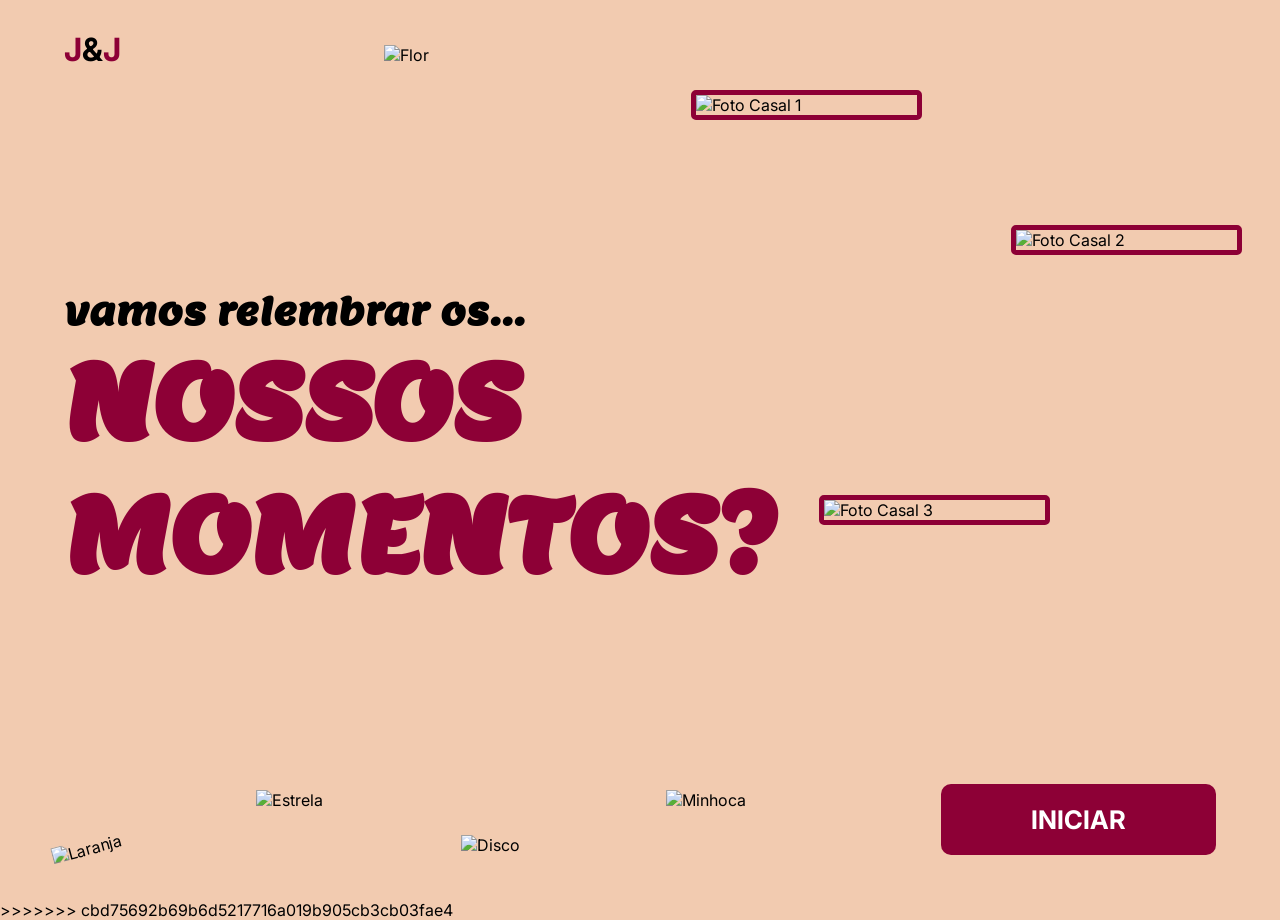
==== commit 233cf579: "fix: segunda correção de bug nos arquivos" ====
--- a/index.html
+++ b/index.html
@@ -1,4 +1,3 @@
-<<<<<<< HEAD
 <!DOCTYPE html>
 <html lang="pt-br">
 
@@ -204,211 +203,5 @@
     <script type="module" src="assets/js/util.js"></script>
 </body>
 
-=======
-<!DOCTYPE html>
-<html lang="pt-br">
-
-<head>
-    <meta charset="UTF-8">
-    <meta name="viewport" content="width=device-width, initial-scale=1.0">
-    <link rel="stylesheet" href="https://cdnjs.cloudflare.com/ajax/libs/remixicon/3.5.0/remixicon.css">
-    <link rel="stylesheet" href="assets/css/style.css">
-    <link rel="stylesheet" href="assets/css/mediaquery.css">
-    <link rel="icon" type="image/png" sizes="32x32"
-        href="https://i.ibb.co/yFW7C2LL/pngtree-heart-shaped-orange-fruit-png-image-19992868.png">
-    <title>Nosso Namoro?</title>
-</head>
-
-<body class="body">
-
-    <div id="loading-screen">
-        <div class="spinner"></div>
-    </div>
-
-    <section class="home-section">
-        <header>
-            <a class="link-logo" href="index.html"><span class="logo"><span class="logo-ms">J</span>&<span
-                        class="logo-ms">J</span></span></a>
-            <div class="menu" id="open-menu"><i class="ri-menu-line"></i></div>
-
-            <div class="nav-menu" id="nav-menu">
-                <ul class="nav-list">
-                    <li class="nav-item" id="nav__item">
-                        <a href="index.html" class="nav__link">Início</a>
-                    </li>
-
-                    <li class="nav-item">
-                        <a href="momentos.html" class="nav__link">Momentos</a>
-                    </li>
-
-                    <li class="nav-item">
-                        <a href="#" class="nav__link admin-btn" id="btn-nav-musica">
-                            <i class="ri-disc-line"></i> Música de Fundo
-                        </a>
-                    </li>
-
-                    <li class="nav-item">
-                        <a href="#" class="nav__link admin-btn" id="btn-nav-config">
-                            <i class="ri-settings-4-line"></i> Gerenciar Momentos
-                        </a>
-                    </li>
-                </ul>
-
-                <div class="menu close-menu" id="close-menu" aria-label="Fechar Menu">
-                    <i class="ri-close-fill"></i>
-                </div>
-            </div>
-        </header>
-
-        <div class="textos-centrais">
-            <h2 class="subtitulo">vamos relembrar os...</h2>
-            <h1 class="titulo">NOSSOS<br>MOMENTOS?</h1>
-        </div>
-
-        <a href="momentos.html" class="btn-iniciar">INICIAR</a>
-
-        <img src="https://i.ibb.co/mFHbZ882/image-6.png" alt="Gato" class="elemento gato">
-        <img src="https://i.ibb.co/zWdR8MFL/image-4.png" alt="Flor" class="elemento flor">
-        <img src="https://i.ibb.co/qLxZzTYq/image-3.png" alt="Borboleta" class="elemento cassete">
-        <img src="https://i.ibb.co/pvw4MFKr/ddsadsadsa.jpg" alt="Foto Casal 1" class="elemento foto1">
-        <img src="https://i.ibb.co/Hyn4C0j/Whats-App-Image-2026-05-30-at-16-21-46.jpg" alt="Foto Casal 2" class="elemento foto2">
-        <img src="https://i.ibb.co/k2THdBqD/Whats-App-Image-2026-05-30-at-16-25-06.jpg" alt="Foto Casal 3" class="elemento foto3">
-        <img src="https://i.ibb.co/GQnfZxfX/image-5.png" alt="Laranja"
-            class="elemento laranja">
-        <img src="https://i.ibb.co/mrRvpZYM/image-2.png" alt="Estrela" class="elemento estrela">
-        <img src="https://i.ibb.co/N6dPb9t3/image-1.png" alt="Disco" class="elemento disco">
-        <img src="https://i.ibb.co/nMKL360k/image.png" alt="Minhoca" class="elemento minhoca">
-    </section>
-
-    <div id="login-modal" class="modal hidden">
-        <div class="modal-content modal-login">
-            <span class="close-modal" id="close-login">&times;</span>
-            <h2 style="color: #8d0036; font-family: Lemon;">Acesso Restrito</h2>
-            <p style="margin-bottom: 15px;">Apenas o casal pode alterar isso 💖</p>
-
-            <input type="text" id="login-user" placeholder="Usuário" class="input-admin">
-            <input type="password" id="login-pass" placeholder="Senha" class="input-admin">
-
-            <button id="btn-login" class="btn-iniciar"
-                style="position: relative; margin-top: 15px; padding: 10px 40px; right: auto; bottom: auto; width: 100%;">Entrar</button>
-            <p id="login-erro" style="color: red; display: none; margin-top: 10px;">Credenciais incorretas!</p>
-        </div>
-    </div>
-
-    <div id="musica-modal" class="modal hidden">
-        <div class="modal-content modal-musica">
-            <span class="close-modal" id="close-musica">&times;</span>
-            <h2 style="color: #8d0036; font-family: Lemon;">Nossa Playlist</h2>
-
-            <div style="display: flex; gap: 10px; width: 100%; margin-top: 15px; margin-bottom: 15px;">
-                <input type="text" id="busca-musica" placeholder="Buscar música..." class="input-admin"
-                    style="margin-top: 0; flex: 1;">
-                <button id="btn-abrir-add" class="btn-iniciar"
-                    style="position: static; padding: 10px 15px; font-size: 1rem; width: auto; animation: none;">
-                    + Adicionar
-                </button>
-            </div>
-
-            <div class="lista-musicas" id="lista-musicas">
-                <p>Carregando músicas...</p>
-            </div>
-        </div>
-    </div>
-
-    <div id="add-musica-modal" class="modal hidden" style="z-index: 3001;">
-        <div class="modal-content modal-musica-add">
-            <span class="close-modal" id="close-add-musica">&times;</span>
-            <h2 style="color: #8d0036; font-family: Lemon;">Nova Música</h2>
-
-            <div class="upload-area" style="margin-top: 20px;">
-                <input type="text" id="nome-musica" placeholder="Nome da Música (Ex: Nossa Música)" class="input-admin">
-                <input type="file" id="arquivo-musica" accept="audio/mp3, audio/mpeg" class="input-admin">
-                <button id="btn-upload-musica" class="btn-iniciar"
-                    style="position: static; padding: 10px 20px; font-size: 1rem; width: 100%; margin-top: 15px; animation: none;">
-                    Enviar Música
-                </button>
-                <p id="upload-status" style="margin-top: 10px; font-weight: bold; color: #8d0036;"></p>
-            </div>
-        </div>
-    </div>
-
-    <div id="config-modal" class="modal hidden">
-        <div class="modal-content modal-musica">
-            <span class="close-modal" id="close-config">&times;</span>
-            <h2 style="color: #8d0036; font-family: Lemon;">Nossos Momentos</h2>
-
-            <div style="display: flex; gap: 10px; width: 100%; margin-top: 15px; margin-bottom: 15px;">
-                <input type="text" id="busca-momento" placeholder="Buscar momento..." class="input-admin"
-                    style="margin-top: 0; flex: 1;">
-                <button id="btn-abrir-add-momento" class="btn-iniciar"
-                    style="position: static; padding: 10px 15px; font-size: 1rem; width: auto; animation: none;">
-                    + Novo
-                </button>
-            </div>
-
-            <div class="momentos-grid" id="momentos-grid">
-                <p>Carregando momentos...</p>
-            </div>
-        </div>
-    </div>
-
-    <div id="edit-momento-modal" class="modal hidden" style="z-index: 3500;">
-        <div class="modal-content modal-full">
-            <div class="modal-header-edit">
-                <button id="btn-voltar-edit" class="btn-voltar-seta"><i class="ri-arrow-left-line"></i></button>
-                <h2 id="titulo-form-momento" style="color: #8d0036; font-family: Lemon; margin: 0;">Editar Momento</h2>
-            </div>
-
-            <div class="edit-container">
-                <div class="preview-area">
-                    <img id="edit-preview-img" src="https://via.placeholder.com/300x200?text=Sua+Foto+Aqui"
-                        alt="Preview">
-                </div>
-
-                <div class="campos-area">
-                    <label>Nome do Momento:</label>
-                    <input type="text" id="edit-titulo" class="input-admin" placeholder="Ex: Nosso primeiro encontro">
-
-                    <label>Data:</label>
-                    <input type="date" id="edit-data" class="input-admin">
-
-                    <div class="form-group">
-                        <label for="arquivo-foto">Fazer Upload de Foto/Vídeo:</label>
-                        <input type="file" id="arquivo-foto" accept="image/*, video/mp4" class="input-form">
-                    </div>
-
-                    <label>Descrição:</label>
-                    <textarea id="edit-desc" class="input-admin text-area" rows="4"
-                        placeholder="Escreva sobre esse momento..."></textarea>
-                </div>
-
-                <div class="botoes-fixos">
-                    <button id="btn-cancelar-edit" class="btn-cancelar ">Cancelar</button>
-                    <button id="btn-salvar-momento" class="btn-salvar ">Salvar
-                        Alterações</button>
-                </div>
-            </div>
-        </div>
-    </div>
-
-    <div id="confirmacao-modal" class="modal hidden" style="z-index: 4000;">
-        <div class="modal-content modal-content-con">
-            <h3 id="confirmacao-titulo"
-                style="color: #8d0036; font-family: Lemon; font-size: 2rem; margin-bottom: 15px;">Atenção</h3>
-            <p id="confirmacao-mensagem"
-                style="margin-bottom: 25px; font-size: 1.2rem; color: #333; font-weight: bold; text-align: center;"></p>
-            <div style="display: flex; gap: 15px; justify-content: center;">
-                <button id="btn-confirmar-sim" class="btn-escolha btn-sim"
-                    style="padding: 10px 30px; font-size: 1.2rem; width: 100%;">Sim</button>
-                <button id="btn-confirmar-nao" class="btn-escolha btn-nao"
-                    style="padding: 10px 30px; font-size: 1.2rem; width: 100%; position: static;">Não</button>
-            </div>
-        </div>
-    </div>
-
-    <script src="assets/js/menu.js"></script>
-    <script type="module" src="assets/js/util.js"></script>
-</body>
-
 >>>>>>> cbd75692b69b6d5217716a019b905cb3cb03fae4
 </html>
--- a/assets/css/style.css
+++ b/assets/css/style.css
@@ -1,4 +1,3 @@
-<<<<<<< HEAD
 @charset "UTF-8";
 @import url('https://fonts.googleapis.com/css2?family=Inter:ital,opsz,wght@0,14..32,100..900;1,14..32,100..900&family=Orbitron:wght@400..900&display=swap');
 @import url('https://fonts.googleapis.com/css2?family=Inter:ital,opsz,wght@0,14..32,100..900;1,14..32,100..900&family=Lemon&family=Orbitron:wght@400..900&display=swap');
@@ -1598,1605 +1597,4 @@
   color: white;
   font-weight: bold;
   font-size: 1.2rem;
-=======
-@charset "UTF-8";
-@import url('https://fonts.googleapis.com/css2?family=Inter:ital,opsz,wght@0,14..32,100..900;1,14..32,100..900&family=Orbitron:wght@400..900&display=swap');
-@import url('https://fonts.googleapis.com/css2?family=Inter:ital,opsz,wght@0,14..32,100..900;1,14..32,100..900&family=Lemon&family=Orbitron:wght@400..900&display=swap');
-
-* {
-  box-sizing: border-box;
-  padding: 0;
-  margin: 0;
-  -webkit-tap-highlight-color: transparent;
-}
-
-html {
-  scroll-behavior: smooth;
-}
-
-body {
-  font-family: Inter, Arial, Helvetica, sans-serif;
-  background-color: #F2CBB0;
-  overscroll-behavior-y: none;
-}
-
-.body {
-  background-image: url('https://i.ibb.co/KxwfW5Mh/Chat-GPT-Image-30-de-mai-de-2026-16-42-26.png');
-  background-size: cover;
-}
-
-::-webkit-scrollbar {
-  width: 7px;
-}
-
-/* Fundo da barra (trilho) */
-::-webkit-scrollbar-track {
-  background: transparent;
-}
-
-/* Parte "deslizante" da barra */
-::-webkit-scrollbar-thumb {
-  background: rgb(255, 171, 62);
-}
-
-@media (hover: hover) {
-  ::-webkit-scrollbar-thumb:hover {
-    background: rgb(255, 181, 84);
-  }
-}
-
-.webkit-scrollbar-thumb.active-effect {
-  background: rgb(255, 181, 84);
-}
-
-/* =========================================
-   TELA DE LOADING GLOBAL
-   ========================================= */
-#loading-screen {
-    position: fixed;
-    top: 0;
-    left: 0;
-    width: 100vw;
-    height: 100vh;
-    /* Puxando o mesmo estilo do seu .body atual */
-    background-color: #F2CBB0;
-    background-image: url('https://i.ibb.co/KxwfW5Mh/Chat-GPT-Image-30-de-mai-de-2026-16-42-26.png');
-    background-size: cover;
-    background-position: center;
-    
-    /* Centraliza a bolinha */
-    display: flex;
-    justify-content: center;
-    align-items: center;
-    
-    z-index: 9999; /* Garante que cubra o menu e os modais */
-    transition: opacity 0.5s ease, visibility 0.5s ease;
-}
-
-/* Classe que o JS vai adicionar para fazer o fade-out suave */
-.esconder-loading {
-    opacity: 0;
-    visibility: hidden;
-}
-
-/* Bolinha girando com as cores do seu projeto */
-.spinner {
-    width: 60px;
-    height: 60px;
-    border: 6px solid rgba(219, 102, 0, 0.2); /* Laranja transparente */
-    border-top: 6px solid #8d0036; /* Laranja sólido (#DB6600) */
-    border-radius: 50%;
-    animation: spin 1s linear infinite;
-}
-
-@keyframes spin {
-    0% { transform: rotate(0deg); }
-    100% { transform: rotate(360deg); }
-}
-
-/* O Contêiner Principal */
-.home-section {
-  position: relative;
-  width: 100%;
-  min-height: 100vh;
-  min-height: 100dvh;
-  /* Ocupa a tela toda */
-  background-image: url('https://i.ibb.co/xqgSBwQz/Chat-GPT-Image-30-de-mai-de-2026-15-59-54.png');
-  /* Sua imagem de fundo */
-  background-size: cover;
-  overflow: hidden;
-  /* Evita que elementos vazem e criem barra de rolagem */
-}
-
-/* O Cabeçalho (Posicionamento normal com Flexbox) */
-header {
-  display: flex;
-  justify-content: space-between;
-  padding: 30px 5%;
-  position: relative;
-  z-index: 10;
-  /* Fica acima das decorações */
-}
-
-.nav-menu {
-  position: absolute;
-  top: 0;
-  right: -30%;
-  width: 25%;
-  height: 100vh;
-  padding-top: 10%;
-  display: flex;
-  flex-direction: column-reverse;
-  justify-content: flex-end;
-  align-items: end;
-  background-image: url('https://i.ibb.co/KxwfW5Mh/Chat-GPT-Image-30-de-mai-de-2026-16-42-26.png');
-  /* Sua imagem de fundo */
-  background-size: cover;
-  border-left: 5px solid #8d0036;
-  transition: all .4s;
-}
-
-.show-menu .open-menu {
-  opacity: 0;
-}
-
-.show-menu .nav-menu {
-  right: 0;
-}
-
-.nav-list {
-  width: 95%;
-  display: flex;
-  flex-direction: column;
-  list-style-type: none;
-  gap: 20%;
-}
-
-.nav-item {
-  width: 95%;
-  font-size: 2rem;
-  font-weight: bold;
-  text-align: center;
-  line-height: 2;
-  border-bottom: 3px solid #8d0036;
-}
-
-.nav-item a {
-  color: #8d0036;
-  text-decoration: none;
-  transition: all .4s;
-}
-
-.nav-item a:hover {
-  color: #a02353;
-}
-
-.link-logo {
-  text-decoration: none;
-}
-
-.link-logo:hover .logo-ms {
-  color: #a02353;
-}
-
-.link-logo:active .logo-ms {
-  color: #8d0036;
-}
-
-.logo {
-  font-size: 2rem;
-  font-weight: bold;
-  transition: all .4s;
-  color: black;
-}
-
-.logo-ms {
-  color: #8d0036;
-  transition: all .4s;
-}
-
-.menu {
-  position: absolute;
-  right: 5%;
-  top: 25%;
-  font-size: 2.8rem;
-  color: #8d0036;
-  cursor: pointer;
-  font-weight: bold;
-  transition: all .4s;
-}
-
-.close-menu {
-  position: absolute;
-  right: 4%;
-  top: 0;
-  font-size: 4rem;
-  transition: all .4s;
-}
-
-.close-menu:hover {
-  rotate: 90deg;
-}
-
-.menu:hover {
-  color: #e77b1c;
-}
-
-.menu:active {
-  color: #DB6600;
-}
-
-/* Base para todos os elementos soltos */
-.elemento {
-  position: absolute;
-  z-index: 1;
-  /* Ficam atrás do texto */
-}
-
-/* Posicionando cada elemento com Porcentagem (Exemplos) */
-.gato {
-  top: -10%;
-  left: 5%;
-  width: 15%;
-  /* A largura em % garante que ele diminua em telas menores */
-  animation: anirec3 1s infinite steps(1);
-  animation-delay: 0.3s;
-}
-
-.flor {
-  top: 5%;
-  left: 30%;
-  width: 8%;
-  animation: anirec3 1s infinite steps(1);
-  animation-delay: 0.1s;
-}
-
-.cassete {
-  display: none;
-  top: 5%;
-  right: 5%;
-  width: 13%;
-  animation: anirec 2s infinite steps(2);
-  animation-delay: 0.4s;
-}
-
-.fita {
-  top: 22%;
-  right: 16%;
-  rotate: 18deg;
-  width: 8%;
-  animation: anirec3 1s infinite steps(1);
-  animation-delay: 0.2s;
-}
-
-.laranja {
-  bottom: 5%;
-  left: 4%;
-  width: 8%;
-  rotate: -15deg;
-  animation: anirec2 1s infinite steps(1);
-  animation-delay: 0.1s;
-}
-
-.estrela {
-  bottom: 10%;
-  left: 20%;
-  width: 8%;
-  animation: anirec3 1s infinite steps(1);
-  animation-delay: 0.7s;
-}
-
-.disco {
-  bottom: 5%;
-  left: 36%;
-  width: 8%;
-  animation: anirec 2s infinite steps(2);
-}
-
-@keyframes anirec {
-  0% {
-    rotate: 0deg;
-  }
-
-  30% {
-    rotate: 10deg
-  }
-
-  80% {
-    rotate: 30deg;
-  }
-
-  100% {
-    rotate: 0deg;
-  }
-}
-
-@keyframes anirec2 {
-  0% {
-    rotate: 0deg;
-  }
-
-  50% {
-    rotate: -10deg;
-  }
-
-  100% {
-    rotate: 0deg;
-  }
-}
-
-@keyframes anirec3 {
-  0% {
-    rotate: 0deg;
-  }
-
-  50% {
-    rotate: 10deg;
-  }
-
-  100% {
-    rotate: 0deg;
-  }
-}
-
-.minhoca {
-  bottom: 10%;
-  left: 52%;
-  width: 8%;
-  animation: anirec3 1s infinite steps(1);
-  animation-delay: 0.2s;
-}
-
-.foto1 {
-  top: 10%;
-  right: 28%;
-  width: 18%;
-  border: 5px solid #8d0036;
-  /* A bordinha laranja */
-  border-radius: 5px;
-
-}
-
-.foto2 {
-  top: 25%;
-  right: 3%;
-  width: 18%;
-  border: 5px solid #8d0036;
-  /* A bordinha laranja */
-  border-radius: 5px;
-
-}
-
-.foto3 {
-  top: 55%;
-  right: 18%;
-  width: 18%;
-  border: 5px solid #8d0036;
-  /* A bordinha laranja */
-  border-radius: 5px;
-
-}
-
-/* Textos Centrais */
-.textos-centrais {
-  position: absolute;
-  font-family: Lemon, Arial, Helvetica, sans-serif;
-  top: 26%;
-  left: 5%;
-}
-
-.subtitulo {
-  font-size: 2.5vw;
-}
-
-.titulo {
-  color: #8d0036;
-  font-size: 8vw;
-}
-
-/* Botão no canto inferior direito */
-.btn-iniciar {
-  position: absolute;
-  text-decoration: none;
-  bottom: 5%;
-  right: 5%;
-  background-color: #8d0036;
-  color: white;
-  padding: 20px 90px;
-  border-radius: 10px;
-  border: none;
-  font-size: 1.6rem;
-  font-weight: bold;
-  cursor: pointer;
-  transition: all .4s;
-  animation: anibtn 3s ease-in-out infinite;
-}
-
-@keyframes anibtn {
-  0% {
-    scale: 1;
-  }
-
-  50% {
-    scale: 1.05;
-    box-shadow: 0px 0px 15px 2px #b80046;
-  }
-
-  100% {
-    scale: 1;
-  }
-}
-
-.btn-iniciar:hover {
-  background-color: #a02353;
-}
-
-.btn-iniciar:active {
-  background-color: #8d0036;
-}
-
-/* MOMENTOS */
-
-/* Botão de Música Flutuante */
-.btn-musica {
-  position: fixed;
-  bottom: 20px;
-  right: 20px;
-  background-color: #8d0036;
-  /* Cor que combina com o seu tema */
-  color: white;
-  border: none;
-  padding: 10px 15px;
-  border-radius: 50px;
-  font-family: 'Inter', sans-serif;
-  font-size: 1rem;
-  cursor: pointer;
-  box-shadow: 0 0 10px 2px #b80046;
-  z-index: 1000;
-  display: flex;
-  align-items: center;
-  gap: 8px;
-  transition: transform 0.3s;
-}
-
-.btn-musica:hover {
-  transform: scale(1.05);
-}
-
-.header-section {
-  position: relative;
-  min-height: 100vh;
-  min-height: 100dvh;
-  width: 100%;
-  background-image: url('https://i.ibb.co/KxwfW5Mh/Chat-GPT-Image-30-de-mai-de-2026-16-42-26.png');
-  /* Sua imagem de fundo */
-  background-size: cover;
-  overflow: hidden;
-  /* Evita que elementos vazem e criem barra de rolagem */
-}
-
-.moment-section {
-  width: 100%;
-  height: 100%;
-  display: flex;
-  flex-direction: column;
-}
-
-.moment-title {
-  width: 100%;
-  height: auto;
-  display: flex;
-  justify-content: center;
-  align-items: center;
-  font-size: 2.8rem;
-  font-family: Lemon, Arial, Helvetica, sans-serif;
-  color: #8d0036;
-}
-
-.moment-line {
-  width: 100%;
-  height: auto;
-  display: flex;
-  align-items: center;
-  justify-content: space-between;
-}
-
-.hr-moment {
-  rotate: 50%;
-  width: 100%;
-  height: 5px;
-  background-image: linear-gradient(to right, #8d0036 50%, transparent 0%);
-  background-position: bottom;
-  background-size: 20px 100%;
-  border: none;
-}
-
-
-.laranja-m {
-  width: 8%;
-  animation: anirec2 1s infinite steps(1);
-  animation-delay: 0.1s;
-}
-
-.title-moment-loading {
-  color: #8d0036;
-  font-family: Lemon, Arial, Helvetica, sans-serif;
-}
-
-.moment-content {
-  width: 100%;
-  height: auto;
-  gap: 6rem;
-  display: flex;
-  flex-direction: column;
-  align-items: center;
-  padding-bottom: 2rem;
-}
-
-.title-moment-content {
-  font-family: Lemon, Arial, Helvetica, sans-serif;
-  color: #8d0036;
-  font-size: 1.3rem;
-  width: 100%;
-  height: auto;
-}
-
-.title-moment-content h3 {
-  text-align: center;
-}
-
-.info-moment {
-  width: 70%;
-  height: auto;
-  display: flex;
-  align-items: start;
-  gap: 2rem;
-}
-
-.foto-moment {
-  width: 30%;
-  border: 5px solid #8d0036;
-  border-radius: 5px;
-}
-
-.moment-description {
-  font-family: Lemon, Arial, Helvetica, sans-serif;
-  color: #8d0036;
-  font-size: 1.5rem;
-  text-align: justify;
-}
-
-/* Container de Navegação */
-.moment-navigation-wrapper {
-  display: flex;
-  align-items: center;
-  justify-content: space-between;
-  width: 90%;
-  margin: 0 auto;
-  gap: 2rem;
-}
-
-/* Setas de navegação */
-.nav-arrow {
-  position: relative;
-  background-color: transparent;
-  border: none;
-  color: #8d0036;
-  font-size: 4rem;
-  cursor: pointer;
-  transition: color .3s, transform .3s;
-}
-
-.nav-arrow:hover {
-  color: #8d0036;
-  transform: scale(1.1);
-}
-
-.nav-arrow:active {
-  transform: scale(0.9);
-}
-
-/* Esconde as seções dinamicamente */
-.hidden {
-  display: none !important;
-}
-
-.info-moment {
-  width: 90%;
-  height: auto;
-  display: flex;
-  align-items: start;
-  gap: 2rem;
-  max-width: 100%;
-}
-
-.foto-moment {
-  width: auto;
-  height: 40vh;
-  border: 5px solid #8d0036;
-  border-radius: 5px;
-  object-fit: cover;
-}
-
-.moment-description {
-  font-family: Lemon, Arial, Helvetica, sans-serif;
-  color: #8d0036;
-  font-size: 1.5rem;
-  text-align: justify;
-  width: 70%;
-  height: auto;
-  max-height: 40vh;
-  overflow: hidden;
-  word-wrap: break-word;
-  word-break: break-word;
-}
-
-.arrow-left {
-  position: absolute;
-  top: 50%;
-  left: 5%;
-}
-
-.arrow-right {
-  position: absolute;
-  top: 50%;
-  right: 5%;
-}
-
-.gato-m {
-  top: 10%;
-  left: 5%;
-  width: 15%;
-  /* A largura em % garante que ele diminua em telas menores */
-  animation: anirec3 1s infinite steps(1);
-  animation-delay: 0.3s;
-}
-
-.flor-m {
-  top: 5%;
-  left: 45%;
-  width: 8%;
-  animation: anirec3 1s infinite steps(1);
-  animation-delay: 0.1s;
-}
-
-.borboleta-m {
-  top: 5%;
-  right: 5%;
-  width: 13%;
-  animation: anirec 2s infinite steps(2);
-  animation-delay: 0.4s;
-}
-
-.fita-m {
-  top: 22%;
-  right: 14%;
-  rotate: 18deg;
-  width: 8%;
-  animation: anirec3 1s infinite steps(1);
-  animation-delay: 0.2s;
-}
-
-.cassete-m {
-  top: 50%;
-  right: 10%;
-  width: 10%;
-  rotate: -18deg;
-  animation: anirec2 1s infinite steps(1);
-}
-
-.laranja-m {
-  bottom: 15%;
-  left: 10%;
-  width: 8%;
-  rotate: -15deg;
-  animation: anirec2 1s infinite steps(1);
-  animation-delay: 0.1s;
-}
-
-.estrela-m {
-  bottom: 10%;
-  left: 25%;
-  width: 8%;
-  animation: anirec3 1s infinite steps(1);
-  animation-delay: 0.7s;
-}
-
-.disco-m {
-  bottom: 5%;
-  left: 48%;
-  width: 8%;
-  animation: anirec 2s infinite steps(2);
-}
-
-.minhoca-m {
-  bottom: 8%;
-  left: 72%;
-  width: 8%;
-  animation: anirec3 1s infinite steps(1);
-  animation-delay: 0.2s;
-}
-
-/* ========================================= */
-/* ANIMAÇÕES DA LINHA DO TEMPO               */
-/* ========================================= */
-
-/* Adicione .cronometro-section aqui */
-/* Adicione os seletores abaixo para que eles aceitem a animação de deslizar */
-/*.moment-line,
-.cronometro-section,
-.moment-title,
-.moment-content {
-  transition: transform 0.4s ease;
-}*/
-
-/* --- Classes de Saída (Fade Out) --- */
-.fade-out-left {
-  animation: fadeOutLeft 0.4s ease forwards;
-}
-
-.fade-out-right {
-  animation: fadeOutRight 0.4s ease forwards;
-}
-
-/* --- Classes de Entrada (Fade In) --- */
-.fade-in-from-right {
-  animation: fadeInRight 0.4s ease;
-}
-
-.fade-in-from-left {
-  animation: fadeInLeft 0.4s ease;
-}
-
-/* Keyframes para as animações de entrada */
-@keyframes fadeInRight {
-  0% {
-    transform: translateX(50%);
-  }
-
-  100% {
-    transform: translateX(0);
-  }
-}
-
-@keyframes fadeInLeft {
-  0% {
-    transform: translateX(-100%);
-  }
-
-  100% {
-    transform: translateX(0);
-  }
-}
-
-/* Novos Keyframes para a saída */
-@keyframes fadeOutLeft {
-  0% {
-    transform: translateX(0);
-  }
-
-  100% {
-    transform: translateX(-100%);
-  }
-}
-
-@keyframes fadeOutRight {
-  0% {
-    transform: translateX(0);
-  }
-
-  100% {
-    transform: translateX(100%);
-  }
-}
-
-/* ========================================= */
-/* ANIMAÇÃO CONTÍNUA DA LINHA TEMPORAL       */
-/* ========================================= */
-
-.scroll-line-left .hr-moment {
-  /* Tempo total: saída (400ms) + entrada (400ms) = 0.8s */
-  animation: scrollBgLeft 0.8s ease-in-out;
-}
-
-.scroll-line-right .hr-moment {
-  animation: scrollBgRight 0.8s ease-in-out;
-}
-
-/* Como o seu background-size tem width de 20px, mover um múltiplo exato 
-   de 20px (como 200px) garante que a animação não dê um "pulo" no final, 
-   criando um loop perfeito e a sensação de viagem rápida */
-@keyframes scrollBgLeft {
-  0% {
-    background-position-x: 0%;
-  }
-
-  100% {
-    background-position-x: -20%;
-  }
-}
-
-@keyframes scrollBgRight {
-  0% {
-    background-position-x: 0%;
-  }
-
-  100% {
-    background-position-x: 20%;
-  }
-}
-
-/* PRÉ CRONÔMETRO */
-
-/* Estilo da seção final */
-.cronometro-section {
-  display: flex;
-  flex-direction: column;
-  align-items: center;
-  justify-content: center;
-  height: 80vh;
-  width: 100%;
-  gap: 2rem;
-  text-align: center;
-}
-
-.titulo-final {
-  font-family: Lemon, Arial, Helvetica, sans-serif;
-  color: #8d0036;
-  font-size: 3rem;
-}
-
-.texto-final {
-  font-size: 1.5rem;
-  color: #333;
-  font-weight: bold;
-}
-
-/* Correção do botão na tela final do Cronômetro */
-.cronometro-section .btn-iniciar {
-  position: static;
-  /* Remove a posição absoluta global */
-  animation: none;
-  /* Opcional: remove o efeito de pulsar se você quiser ele paradinho aqui */
-}
-
-/* Atualize a sua classe .moment-description para ocupar 100% e adicione o desc-wrapper */
-.desc-wrapper {
-  width: 70%;
-  display: flex;
-  flex-direction: column;
-  align-items: flex-end;
-  /* Coloca o botão Ler mais na direita */
-}
-
-.moment-description {
-  font-family: Lemon, Arial, Helvetica, sans-serif;
-  color: #8d0036;
-  font-size: 1.5rem;
-  text-align: justify;
-  width: 100%;
-  /* Mudou de 70% para 100% (o limite agora é do wrapper) */
-  height: auto;
-  max-height: 40vh;
-  overflow: hidden;
-  word-wrap: break-word;
-  word-break: break-word;
-}
-
-/* Efeito de fade sutil no texto quando ele for cortado */
-.moment-description.texto-truncado {
-  mask-image: linear-gradient(to bottom, black 70%, transparent 100%);
-  -webkit-mask-image: linear-gradient(to bottom, black 70%, transparent 100%);
-}
-
-.btn-ler-mais {
-  color: #8d0036;
-  font-family: 'Inter', sans-serif;
-  font-weight: bold;
-  cursor: pointer;
-  text-decoration: underline;
-  border: none;
-  background: transparent;
-  font-size: 1.2rem;
-  margin-top: -10px;
-  /* Sobe o botão pra encaixar no fade */
-  z-index: 10;
-  transition: color 0.3s;
-}
-
-.btn-ler-mais:hover {
-  color: #a02353;
-}
-
-/* Pedido & Cronômetro */
-
-.cronometro-body {
-  background-image: url('https://i.ibb.co/tTdVCgfY/edited-photo.png');
-  background-size: cover;
-  overflow: hidden;
-  min-height: 100vh;
-  margin: 0;
-  overflow: hidden;
-}
-
-.tela-centro {
-  height: 90vh;
-  width: 100%;
-  display: flex;
-  flex-direction: column;
-  align-items: center;
-  justify-content: center;
-}
-
-.tela-centro-poe {
-  position: static;
-  gap: 2rem;
-  font-family: Lemon, Arial, Helvetica, sans-serif;
-}
-
-.subtitulo-poe {
-  font-size: 2rem;
-}
-
-.titulo-poe {
-  color: #8d0036;
-  font-size: 5rem;
-  display: flex;
-  width: 100%;
-  height: auto;
-  align-items: center;
-  justify-content: center;
-  text-align: center;
-}
-
-.btn-iniciar-poe {
-  position: static;
-  bottom: auto;
-  right: auto;
-}
-
-.tela-centro-princ {
-  height: 75vh;
-  height: 75dvh;
-  width: 100%;
-  display: flex;
-  flex-direction: column;
-  align-items: center;
-  justify-content: space-between;
-}
-
-/* Telas do Pedido*/
-
-.titulo-pedido {
-  font-family: 'Lemon', cursive;
-  /* Ou a fonte que preferir */
-  font-size: 3rem;
-  color: #d95d13;
-  margin-bottom: 20px;
-}
-
-.texto-pedido {
-  font-size: 1.2rem;
-  color: #333;
-  margin-bottom: 40px;
-}
-
-/* Botões do Pedido */
-.botoes-pedido {
-  position: relative;
-  display: flex;
-  gap: 30px;
-  margin-top: 20px;
-}
-
-.btn-escolha {
-  padding: 15px 40px;
-  font-size: 1.5rem;
-  font-weight: bold;
-  border: none;
-  border-radius: 10px;
-  cursor: pointer;
-  transition: transform 0.2s;
-}
-
-.btn-sim {
-  background-color: #8d0036;
-  color: white;
-}
-
-.btn-sim:hover {
-  transform: scale(1.1);
-}
-
-.btn-nao {
-  background-color: #333;
-  color: white;
-  position: relative;
-  /* Necessário para a fuga funcionar depois */
-  z-index: 100;
-}
-
-/* Tela do Cronômetro */
-
-.textos-centrais-cro {
-  font-family: Lemon, Arial, Helvetica, sans-serif;
-}
-
-.titulo-cro {
-  color: #DB6600;
-  font-size: 5.8vw;
-}
-
-
-
-/* Cronômetro */
-
-.borboleta-cro {
-  top: 22%;
-  right: 5%;
-  width: 240px;
-  animation: anirec 2s infinite steps(2);
-  animation-delay: 0.4s;
-}
-
-.fita-cro {
-  top: 30%;
-  left: 5%;
-  rotate: 18deg;
-  width: 160px;
-  animation: anirec3 1s infinite steps(1);
-  animation-delay: 0.2s;
-}
-
-.cassete-cro {
-  top: 58%;
-  right: 15%;
-  width: 200px;
-  rotate: -18deg;
-  animation: anirec2 1s infinite steps(1);
-}
-
-.laranja-cro {
-  bottom: 28%;
-  left: 15%;
-  width: 160px;
-  rotate: -15deg;
-  animation: anirec2 1s infinite steps(1);
-  animation-delay: 0.1s;
-}
-
-.estrela-cro {
-  bottom: 5%;
-  left: 5%;
-  width: 160px;
-  animation: anirec3 1s infinite steps(1);
-  animation-delay: 0.7s;
-}
-
-.cronometro {
-  display: flex;
-  flex-direction: column;
-  align-items: center;
-  justify-content: center;
-}
-
-.subtitulo-crono {
-  font-family: 'Inter', sans-serif;
-  color: #d95d13;
-  font-size: 1.5rem;
-  margin-bottom: 20px;
-}
-
-.cronometro-container {
-  display: flex;
-  align-items: baseline;
-  justify-content: center;
-  gap: 15px;
-  background: rgba(255, 255, 255, 0.4);
-  padding: 30px 50px;
-  font-variant-numeric: tabular-nums;
-  border-radius: 20px;
-  box-shadow: 0 10px 30px rgba(0, 0, 0, 0.1);
-  cursor: pointer;
-}
-
-.time-block {
-  display: flex;
-  align-items: baseline;
-}
-
-.big-time .time-val {
-  font-size: 4rem;
-  font-weight: 800;
-  color: #d95d13;
-}
-
-.big-time .time-label {
-  font-size: 1.5rem;
-  font-weight: 600;
-  color: #555;
-  margin-left: 5px;
-}
-
-.small-time .time-val {
-  font-size: 2rem;
-  font-weight: 700;
-  color: #e96d25;
-}
-
-.small-time .time-label {
-  font-size: 1rem;
-  font-weight: 600;
-  color: #777;
-  margin-left: 3px;
-}
-
-/* Moment Edit Button */
-
-.moment-edit-container {
-  display: flex;
-  align-items: center;
-  justify-content: center;
-  height: auto;
-  width: 100%;
-}
-
-.moment-edit-button {
-  border: none;
-  background-color: #8d0036;
-  border-radius: 14px;
-  padding: 40px 0px;
-  width: 650px;
-  color: white;
-  font-size: 2rem;
-  font-weight: bold;
-  transition: all .4s;
-  cursor: pointer;
-  animation: anibtn 3s ease-in-out infinite;
-}
-
-@keyframes anibtn {
-  0% {
-    scale: 1;
-  }
-
-  50% {
-    scale: 1.02;
-    box-shadow: 0px 0px 15px 2px #b80046;
-  }
-
-  100% {
-    scale: 1;
-  }
-}
-
-.moment-edit-button:hover {
-  background-color: #a02353;
-}
-
-.moment-edit-button:active {
-  background-color: #8d0036;
-}
-
-/* CD Button */
-
-.edit-msc {
-  position: absolute;
-  display: flex;
-  align-items: center;
-  justify-content: center;
-  width: auto;
-  height: auto;
-  bottom: 5%;
-  right: 5%;
-}
-
-.edit-msc-button {
-  display: flex;
-  width: auto;
-  height: auto;
-  align-items: center;
-  justify-content: center;
-  background-color: transparent;
-  border: none;
-  cursor: pointer;
-  transition: all .4s;
-  animation: anibtn2 3s ease-in-out infinite;
-}
-
-@keyframes anibtn2 {
-  0% {
-    scale: 1;
-  }
-
-  50% {
-    scale: 1.02;
-  }
-
-  100% {
-    scale: 1;
-  }
-}
-
-.edit-msc-button:hover {
-  transform: scale(1.1);
-
-}
-
-.edit-msc-button:active {
-  transform: none;
-}
-
-.edit-msc-img {
-  width: 100px;
-}
-
-/* Efeito para botões sem acesso de Admin */
-.btn-bloqueado {
-  filter: grayscale(100%);
-  opacity: 0.5;
-}
-
-/* ========================================= */
-/* ESTILOS DO MODAL LER MAIS                 */
-/* ========================================= */
-.modal {
-  position: fixed;
-  top: 0;
-  left: 0;
-  width: 100%;
-  height: 100%;
-  background-color: rgba(0, 0, 0, 0.7);
-  display: flex;
-  justify-content: center;
-  align-items: center;
-  z-index: 3000;
-}
-
-.modal-content {
-  background-color: #ffbcd6;
-  padding: 40px;
-  border-radius: 10px;
-  border: 5px solid #8d0036;
-  width: 80%;
-  max-width: 800px;
-  max-height: 90vh;
-  /* Se a história for gigante, o modal ganha rolagem */
-  overflow-y: auto;
-  position: relative;
-  box-shadow: 0px 0px 20px rgba(0, 0, 0, 0.5);
-}
-
-.modal.content.con {
-  max-width: 400px;
-  text-align: center;
-  border-color: #8d0036;
-}
-
-.modal-musica-add {
-  max-width: 700px;
-}
-
-.modal-body-content {
-  display: flex;
-  flex-direction: column;
-  align-items: center;
-  gap: 2rem;
-}
-
-.close-modal {
-  position: absolute;
-  top: 10px;
-  right: 20px;
-  font-size: 3rem;
-  color: #8d0036;
-  cursor: pointer;
-  font-weight: bold;
-  transition: transform 0.3s;
-}
-
-.close-modal:hover {
-  transform: scale(1.1);
-  color: #a02353;
-}
-
-.modal-midia {
-  max-width: 100%;
-  max-height: 40vh;
-  border: 4px solid #8d0036;
-  border-radius: 5px;
-  object-fit: contain;
-}
-
-.modal-descricao {
-  font-family: Lemon, Arial, Helvetica, sans-serif;
-  color: #8d0036;
-  font-size: 1.5rem;
-  text-align: justify;
-  width: 100%;
-}
-
-/* Modais de Admin */
-.modal-login,
-.modal-musica {
-  display: flex;
-  flex-direction: column;
-  align-items: center;
-  text-align: center;
-}
-
-.modal-content
-/* Modal Log */
-
-.input-admin {
-  width: 100%;
-  padding: 12px;
-  margin-top: 10px;
-  border: 2px solid #8d0036;
-  border-radius: 8px;
-  font-family: 'Inter', sans-serif;
-  font-size: 1rem;
-  outline: none;
-  background-color: #ffbcd6;
-}
-
-/* Playlist Add */
-
-.upload-area {
-  width: 100%;
-  background: #ffbcd6;
-  padding: 15px;
-  border-radius: 10px;
-  margin-top: 15px;
-  margin-bottom: 20px;
-  border: 1px solid #8d0036;
-}
-
-/* Playlist Edit */
-
-.lista-musicas {
-  width: 100%;
-  height: 30vh;
-  overflow-y: auto;
-  display: flex;
-  flex-direction: column;
-  gap: 10px;
-  padding-right: 5px;
-}
-
-.musica-item {
-  display: flex;
-  justify-content: space-between;
-  align-items: center;
-  background: white;
-  padding: 10px 15px;
-  border-radius: 4px;
-  border-left: 5px solid #8d0036;
-  box-shadow: 0 2px 5px rgba(0, 0, 0, 0.1);
-}
-
-.musica-item.ativa {
-  background: #ffbcd6;
-  border-left: 5px solid #b80046;
-  /* Verde indicando que está tocando */
-}
-
-.musica-info {
-  display: flex;
-  flex-direction: column;
-  align-items: flex-start;
-  text-align: left;
-}
-
-.musica-nome {
-  font-weight: bold;
-  color: #333;
-}
-
-.musica-status {
-  font-size: 0.8rem;
-  color: #1f1f1f;
-}
-
-.musica-acoes {
-  display: flex;
-  gap: 15px;
-}
-
-.btn-acao-musica {
-  border: none;
-  background: none;
-  font-size: 1.5rem;
-  cursor: pointer;
-  transition: all 0.4s;
-}
-
-.btn-acao-musica:hover {
-  transform: scale(1.08);
-}
-
-.btn-selecionar {
-  color: #a02353;
-}
-
-.btn-excluir {
-  color: #8d0036;
-}
-
-/* Modal Configurações */
-
-/* Grid de Momentos nas Configurações */
-.momentos-grid {
-  display: grid;
-  grid-template-columns: repeat(4, 1fr);
-  gap: 15px;
-  max-height: 60vh;
-  overflow-y: auto;
-  padding: 10px;
-}
-
-.momento-card {
-  background: #ffbcd6;
-  border-radius: 10px;
-  box-shadow: 0 4px 10px rgba(0, 0, 0, 0.1);
-  display: flex;
-  flex-direction: column;
-  padding: 5%;
-  border: 2px solid #8d0036;
-  z-index: 1000;
-}
-
-.momento-card img {
-  width: 100%;
-  height: 100px;
-  object-fit: cover;
-  border-radius: 5%;
-}
-
-.momento-card-info {
-  padding: 8px;
-  font-size: 0.85rem;
-  text-align: left;
-  color: #333;
-  flex: 1;
-  display: -webkit-box;
-  -webkit-line-clamp: 2;
-  -webkit-box-orient: vertical;
-  overflow: hidden;
-}
-
-.momento-card-acoes {
-  display: flex;
-  border-top: 1px solid #8d0036;
-}
-
-.momento-card-acoes button {
-  flex: 1;
-  padding: 8px;
-  border: none;
-  background: none;
-  cursor: pointer;
-  font-size: 1.1rem;
-  transition: all 0.4s;
-}
-
-.btn-edit-card {
-  color: #8d0036;
-  border-right: 1px solid #8d0036 !important;
-}
-
-.btn-del-card {
-  color: #ff4d4d;
-}
-
-.momento-card-acoes button:hover {
-  background: #ffae6885;
-}
-
-/* Layout de Edição Full */
-.modal-full {
-  max-width: 700px !important;
-  height: 70vh;
-  display: flex;
-  flex-direction: column;
-  padding-top: 50px !important;
-  /* Espaço para o botão voltar */
-}
-
-.modal-header-edit {
-  position: absolute;
-  top: 15px;
-  left: 20px;
-  display: flex;
-  align-items: center;
-  gap: 15px;
-}
-
-.btn-voltar-seta {
-  background: none;
-  border: none;
-  color: #8d0036;
-  font-weight: bold;
-  cursor: pointer;
-  display: flex;
-  align-items: center;
-  gap: 5px;
-  font-size: 2rem;
-}
-
-.edit-container {
-  display: flex;
-  flex-direction: column;
-  gap: 20px;
-  overflow-y: auto;
-  padding-bottom: 80px;
-  padding-right: 2%;
-}
-
-.preview-area {
-  width: 100%;
-  height: auto;
-  display: flex;
-  align-items: center;
-  justify-content: center;
-  padding: 1%;
-}
-
-.preview-area img {
-  border-radius: 15px;
-  max-height: 250px;
-  object-fit: contain;
-  background: transparent;
-  border: 3px solid #8d0036;
-}
-
-.text-area {
-  resize: none;
-  width: 100%;
-  height: 30vh;
-}
-
-.campos-area label {
-  display: block;
-  margin-top: 15px;
-  font-weight: bold;
-  color: #8d0036;
-}
-
-.botoes-fixos {
-  position: absolute;
-  bottom: 0;
-  left: 0;
-  width: 100%;
-  background: #ffbcd6;
-  padding: 15px 20px;
-  display: flex;
-  justify-content: center;
-  gap: 2rem;
-  border-top: 5px solid #8d0036;
-}
-
-.btn-cancelar {
-  background: #8d0036;
-  border: none;
-  padding: 10px 20px;
-  width: 100%;
-  border-radius: 8px;
-  cursor: pointer;
-  color: white;
-  font-weight: bold;
-  font-size: 1.2rem;
-}
-
-.btn-salvar {
-  background: #8d0036;
-  border: none;
-  padding: 10px 20px;
-  width: 100%;
-  border-radius: 8px;
-  cursor: pointer;
-  color: white;
-  font-weight: bold;
-  font-size: 1.2rem;
->>>>>>> cbd75692b69b6d5217716a019b905cb3cb03fae4
 }
--- a/assets/css/mediaquery.css
+++ b/assets/css/mediaquery.css
@@ -1,4 +1,3 @@
-<<<<<<< HEAD
 @charset "UTF-8";
 
 /* =========================================
@@ -3282,3290 +3281,3 @@
         right: 10%;
     }
 }
-
-=======
-@charset "UTF-8";
-
-/* =========================================
-   RESPONSIVIDADE COMPLETA
-   ========================================= */
-
-@media screen and (max-width: 1627px) {
-    .textos-centrais {
-        top: 30%;
-        left: 5%;
-    }
-
-    .subtitulo {
-        font-size: 2.5vw;
-    }
-
-    .titulo {
-        font-size: 8vw;
-    }
-
-    .subtitulo-poe {
-        font-size: 2.5vw;
-    }
-
-    .titulo-poe {
-        color: #DB6600;
-        font-size: 8vw;
-    }
-}
-
-@media screen and (max-width: 1400px) {
-    .textos-centrais {
-        top: 32%;
-        left: 5%;
-    }
-
-    .subtitulo {
-        font-size: 2.8vw;
-    }
-
-    .titulo {
-        font-size: 8vw;
-    }
-
-    .subtitulo-poe {
-        font-size: 2.8vw;
-    }
-
-    .titulo-poe {
-        color: #DB6600;
-        font-size: 8vw;
-    }
-}
-
-@media screen and (max-width: 1240px) {
-    .gato {
-        top: 10%;
-        left: 5%;
-        width: 16%;
-        /* A largura em % garante que ele diminua em telas menores */
-    }
-
-    .flor {
-        top: 5%;
-        left: 30%;
-        width: 9%;
-    }
-
-    .borboleta {
-        top: 5%;
-        right: 5%;
-        width: 14%;
-        /* A largura em % garante que ele diminua em telas menores */
-    }
-
-    .fita {
-        top: 22%;
-        right: 16%;
-        rotate: 18deg;
-        width: 9%;
-    }
-
-    .cassete {
-        top: 50%;
-        right: 26%;
-        width: 10%;
-        rotate: -18deg;
-    }
-
-    .laranja {
-        bottom: 5%;
-        left: 4%;
-        width: 9%;
-        rotate: -15deg;
-    }
-
-    .estrela {
-        bottom: 10%;
-        left: 20%;
-        width: 9%;
-    }
-
-    .disco {
-        bottom: 5%;
-        left: 36%;
-        width: 9%;
-    }
-
-    .minhoca {
-        bottom: 10%;
-        left: 52%;
-        width: 9%;
-    }
-
-    .foto1 {
-        top: 10%;
-        right: 28%;
-        width: 17%;
-        border: 5px solid #d95d13;
-        /* A bordinha laranja */
-        border-radius: 5px;
-
-    }
-
-    .foto2 {
-        top: 40%;
-        right: 8%;
-        width: 17%;
-        border: 5px solid #d95d13;
-        /* A bordinha laranja */
-        border-radius: 5px;
-
-    }
-
-    .btn-iniciar {
-        bottom: 10%;
-        right: 5%;
-    }
-}
-
-/* 1. Laptops menores e Tablets na Horizontal (Até 1024px) */
-@media screen and (max-width: 1090px) {
-    .nav-menu {
-        width: 40%;
-        right: -40%;
-        /* Ajuste para o menu esconder totalmente */
-    }
-}
-
-
-/* 3. Celulares Grandes e Médios (Até 576px) */
-@media screen and (max-width: 1040px) {
-
-    /* Menu ocupa a tela toda no celular (padrão moderno) */
-    .nav-menu {
-        width: 100%;
-        right: -100%;
-        border: none;
-    }
-
-    /* Centraliza o texto na tela */
-    .textos-centrais {
-        left: 50%;
-        transform: translateX(-50%);
-        text-align: center;
-        top: 8%;
-        width: 100%;
-    }
-
-    /* Centraliza o botão embaixo */
-    .btn-iniciar {
-        right: 10%;
-        bottom: 5%;
-        width: 80%;
-        /* Botão largo fica ótimo no touch */
-        text-align: center;
-        padding: 15px 0;
-    }
-
-    /* Reorganização drástica das imagens para o formato vertical */
-    .foto1 {
-        top: 38%;
-        right: 50%;
-        transform: translateX(35%) rotate(8deg);
-        width: 250px;
-        z-index: 4;
-    }
-
-    .foto2 {
-        top: 45%;
-        right: 50%;
-        transform: translateX(65%) rotate(-5deg);
-        width: 250px;
-        z-index: 5;
-    }
-
-    /* Ajuste dos adesivos para não poluir a tela */
-    .gato {
-        top: 10%;
-        left: 2%;
-        width: 25%;
-    }
-
-    .flor {
-        top: 35%;
-        left: 5%;
-        width: 15%;
-    }
-
-    .borboleta {
-        top: 10%;
-        right: 2%;
-        width: 20%;
-    }
-
-    .cassete {
-        top: 68%;
-        right: 5%;
-        width: 20%;
-    }
-
-    .estrela {
-        bottom: 20%;
-        left: 10%;
-        width: 15%;
-    }
-
-    .disco {
-        bottom: 40%;
-        right: 10%;
-        width: 15%;
-        left: auto;
-    }
-
-    /* Escondemos alguns elementos menores para não virar bagunça visual */
-    .minhoca,
-    .laranja,
-    .fita {
-        display: none;
-    }
-}
-
-@media screen and (max-width: 1040px) and (max-height: 865px) {
-    .textos-centrais {
-        left: 50%;
-        transform: translateX(-50%);
-        text-align: center;
-        top: 8%;
-        width: 100%;
-    }
-
-    .subtitulo {
-        font-size: 2.4vw;
-    }
-
-    .titulo {
-        font-size: 7vw;
-    }
-
-    /* Centraliza o botão embaixo */
-    .btn-iniciar {
-        right: 10%;
-        bottom: 5%;
-        width: 80%;
-        /* Botão largo fica ótimo no touch */
-        text-align: center;
-        padding: 15px 0;
-    }
-
-    /* Reorganização drástica das imagens para o formato vertical */
-    .foto1 {
-        top: 38%;
-        right: 50%;
-        transform: translateX(35%) rotate(8deg);
-        width: 230px;
-        z-index: 4;
-    }
-
-    .foto2 {
-        top: 45%;
-        right: 50%;
-        transform: translateX(65%) rotate(-5deg);
-        width: 230px;
-        z-index: 5;
-    }
-
-    /* Ajuste dos adesivos para não poluir a tela */
-    .gato {
-        top: 10%;
-        left: 2%;
-        width: 20%;
-    }
-
-    .flor {
-        top: 35%;
-        left: 5%;
-        width: 10%;
-    }
-
-    .borboleta {
-        top: 10%;
-        right: 2%;
-        width: 15%;
-    }
-
-    .cassete {
-        top: 65%;
-        right: 5%;
-        width: 15%;
-    }
-
-    .estrela {
-        bottom: 20%;
-        left: 10%;
-        width: 13%;
-    }
-
-    .disco {
-        bottom: 40%;
-        right: 10%;
-        width: 10%;
-        left: auto;
-    }
-}
-
-@media screen and (max-width: 766px) {
-
-    .gato {
-        top: 10%;
-        left: 2%;
-        width: 28%;
-    }
-
-    .flor {
-        top: 35%;
-        left: 5%;
-        width: 17%;
-    }
-
-    .borboleta {
-        top: 10%;
-        right: 2%;
-        width: 22%;
-    }
-
-    .cassete {
-        top: 68%;
-        right: 4%;
-        width: 22%;
-    }
-
-    .estrela {
-        bottom: 20%;
-        left: 10%;
-        width: 17%;
-    }
-
-    .disco {
-        bottom: 40%;
-        right: 8%;
-        width: 17%;
-        left: auto;
-    }
-
-    .nav-menu {
-        padding-top: 20%;
-    }
-}
-
-
-@media screen and (max-width: 698px) {
-    .textos-centrais {
-        left: 50%;
-        transform: translateX(-50%);
-        text-align: center;
-        top: 11%;
-        width: 100%;
-    }
-
-    .subtitulo {
-        font-size: 3vw;
-    }
-
-    .titulo {
-        font-size: 9vw;
-    }
-
-    .subtitulo-poe {
-        font-size: 3vw;
-    }
-
-    .titulo-poe {
-        color: #DB6600;
-        font-size: 9vw;
-    }
-
-    .foto1 {
-        width: 220px;
-    }
-
-    .foto2 {
-        width: 220px;
-    }
-
-
-}
-
-@media screen and (max-width: 600px) {
-
-    .textos-centrais {
-        left: 50%;
-        transform: translateX(-50%);
-        text-align: center;
-        top: 13%;
-        width: 100%;
-    }
-
-    .subtitulo {
-        font-size: 3.5vw;
-    }
-
-    .titulo {
-        font-size: 9.5vw;
-    }
-
-    .subtitulo-poe {
-        font-size: 3.5vw;
-    }
-
-    .titulo-poe {
-        color: #DB6600;
-        font-size: 9.5vw;
-    }
-
-    .gato {
-        top: 12%;
-        left: 1%;
-        width: 30%;
-    }
-
-    .borboleta {
-        top: 12%;
-        right: 2%;
-        width: 24%;
-    }
-
-    .disco {
-        bottom: 48%;
-        right: 3%;
-        width: 20%;
-        left: auto;
-    }
-
-    .flor {
-        top: 35%;
-        left: 5%;
-        width: 20%;
-    }
-
-    .cassete {
-        top: 68%;
-        right: 0%;
-        width: 24%;
-    }
-
-    .estrela {
-        bottom: 20%;
-        left: 6%;
-        width: 20%;
-    }
-}
-
-@media screen and (max-width: 530px) {
-
-    .textos-centrais {
-        left: 50%;
-        transform: translateX(-50%);
-        text-align: center;
-        top: 10%;
-        width: 100%;
-    }
-
-    .subtitulo {
-        font-size: 1.2rem;
-    }
-
-    .titulo {
-        font-size: 3.5rem;
-    }
-
-    .subtitulo-poe {
-        font-size: 1.2rem;
-    }
-
-    .titulo-poe {
-        color: #DB6600;
-        font-size: 3.5rem;
-    }
-
-    .foto1 {
-        top: 50%;
-        width: 230px;
-    }
-
-    .foto2 {
-        top: 50%;
-        width: 230px;
-    }
-
-    .gato {
-        top: 12%;
-        left: -2%;
-        width: 30%;
-    }
-
-    .borboleta {
-        top: 10%;
-        right: 2%;
-        width: 24%;
-    }
-
-    .cassete {
-        top: 30%;
-        right: 26%;
-        width: 130px;
-    }
-
-    .estrela {
-        bottom: 54%;
-        left: 28%;
-        width: 100px;
-    }
-
-    .disco {
-        bottom: 55%;
-        right: 3%;
-        width: 100px;
-        left: auto;
-    }
-
-    .flor {
-        top: 30%;
-        left: 5%;
-        width: 100px;
-    }
-}
-
-@media screen and (max-width: 530px) and (max-height: 847px) {
-    .btn-iniciar {
-        right: 10%;
-        bottom: 2%;
-        width: 80%;
-        /* Botão largo fica ótimo no touch */
-        text-align: center;
-        padding: 15px 0;
-    }
-}
-
-@media screen and (max-width: 530px) and (max-height: 795px) {
-    .btn-iniciar {
-        right: 18%;
-        bottom: 2%;
-        width: 65%;
-        /* Botão largo fica ótimo no touch */
-        text-align: center;
-        padding: 10px 0;
-    }
-
-    .subtitulo {
-        font-size: 1rem;
-    }
-
-    .titulo {
-        font-size: 3.3rem;
-    }
-
-    .subtitulo-poe {
-        font-size: 1rem;
-    }
-
-    .titulo-poe {
-        color: #DB6600;
-        font-size: 3.3rem;
-    }
-
-    .foto1 {
-        top: 50%;
-        width: 215px;
-    }
-
-    .foto2 {
-        top: 50%;
-        width: 215px;
-    }
-
-    .cassete {
-        top: 30%;
-        right: 26%;
-        width: 120px;
-    }
-
-    .estrela {
-        bottom: 54%;
-        left: 28%;
-        width: 90px;
-    }
-
-    .disco {
-        bottom: 55%;
-        right: 3%;
-        width: 90px;
-        left: auto;
-    }
-
-    .flor {
-        top: 30%;
-        left: 5%;
-        width: 90px;
-    }
-}
-
-@media screen and (max-width: 530px) and (max-height: 730px) {
-    .logo {
-        font-size: 1.5rem;
-    }
-
-    .menu {
-        font-size: 2.3rem;
-    }
-
-    .subtitulo {
-        font-size: 0.9rem;
-    }
-
-    .titulo {
-        font-size: 3.2rem;
-    }
-
-    .subtitulo-poe {
-        font-size: 0.9rem;
-    }
-
-    .titulo-poe {
-        color: #DB6600;
-        font-size: 3.2rem;
-    }
-
-    .foto1 {
-        top: 48%;
-        width: 205px;
-    }
-
-    .foto2 {
-        top: 48%;
-        width: 205px;
-    }
-
-    .cassete {
-        top: 30%;
-        right: 26%;
-        width: 110px;
-    }
-
-    .estrela {
-        bottom: 56%;
-        left: 28%;
-        width: 80px;
-    }
-
-    .disco {
-        bottom: 55%;
-        right: 3%;
-        width: 80px;
-        left: auto;
-    }
-
-    .flor {
-        top: 32%;
-        left: 5%;
-        width: 80px;
-    }
-}
-
-@media screen and (max-width: 510px) {
-    .gato {
-        display: none;
-    }
-
-    .borboleta {
-        display: none;
-    }
-}
-
-@media screen and (max-width: 470px) {
-    .subtitulo {
-        font-size: 0.9rem;
-    }
-
-    .titulo {
-        font-size: 2.9rem;
-    }
-
-    .subtitulo-poe {
-        font-size: 0.9rem;
-    }
-
-    .titulo-poe {
-        color: #DB6600;
-        font-size: 2.9rem;
-    }
-
-    .cassete {
-        top: 30%;
-        right: 26%;
-        width: 120px;
-    }
-
-    .estrela {
-        bottom: 54%;
-        left: 24%;
-        width: 90px;
-    }
-
-    .disco {
-        bottom: 55%;
-        right: 3%;
-        width: 90px;
-        left: auto;
-    }
-
-    .flor {
-        top: 30%;
-        left: 5%;
-        width: 90px;
-    }
-}
-
-@media screen and (max-width: 470px) and (max-height: 675px) {
-    .cassete {
-        top: 30%;
-        right: 26%;
-        width: 110px;
-    }
-
-    .estrela {
-        bottom: 54%;
-        left: 24%;
-        width: 80px;
-    }
-
-    .disco {
-        bottom: 55%;
-        right: 3%;
-        width: 80px;
-        left: auto;
-    }
-
-    .flor {
-        top: 30%;
-        left: 5%;
-        width: 80px;
-    }
-
-    .foto1 {
-        top: 48%;
-        width: 190px;
-    }
-
-    .foto2 {
-        top: 48%;
-        width: 190px;
-    }
-}
-
-@media screen and (max-width: 430px) {
-    .subtitulo {
-        font-size: 1rem;
-    }
-
-    .titulo {
-        font-size: 3.3rem;
-    }
-
-    .subtitulo-poe {
-        font-size: 1rem;
-    }
-
-    .titulo-poe {
-        color: #DB6600;
-        font-size: 3.3rem;
-    }
-
-    .foto1 {
-        top: 48%;
-        width: 190px;
-    }
-
-    .foto2 {
-        top: 48%;
-        width: 190px;
-    }
-}
-
-@media screen and (max-width: 430px) and (max-height: 720px) {
-    .subtitulo {
-        font-size: 0.9rem;
-    }
-
-    .titulo {
-        font-size: 3rem;
-    }
-
-    .subtitulo-poe {
-        font-size: 0.9rem;
-    }
-
-    .titulo-poe {
-        color: #DB6600;
-        font-size: 3rem;
-    }
-
-    .cassete {
-        top: 30%;
-        right: 26%;
-        width: 110px;
-    }
-
-    .estrela {
-        bottom: 54%;
-        left: 24%;
-        width: 80px;
-    }
-
-    .disco {
-        bottom: 55%;
-        right: 3%;
-        width: 80px;
-        left: auto;
-    }
-
-    .flor {
-        top: 32%;
-        left: 5%;
-        width: 80px;
-    }
-}
-
-@media screen and (max-width: 400px) {
-    .btn-iniciar {
-        right: 18%;
-        bottom: 2%;
-        width: 65%;
-        /* Botão largo fica ótimo no touch */
-        text-align: center;
-        padding: 10px 0;
-    }
-
-    .foto1 {
-        top: 50%;
-        width: 200px;
-    }
-
-    .foto2 {
-        top: 50%;
-        width: 200px;
-    }
-
-    .subtitulo {
-        font-size: 0.98rem;
-    }
-
-    .titulo {
-        font-size: 3.1rem;
-    }
-
-    .subtitulo-poe {
-        font-size: 0.98rem;
-    }
-
-    .titulo-poe {
-        color: #DB6600;
-        font-size: 3.1rem;
-    }
-
-    .cassete {
-        top: 27%;
-        right: 26%;
-        width: 120px;
-    }
-
-    .estrela {
-        bottom: 54%;
-        left: 22%;
-        width: 90px;
-    }
-
-    .disco {
-        bottom: 55%;
-        right: 3%;
-        width: 90px;
-        left: auto;
-    }
-
-    .flor {
-        top: 28%;
-        left: 2%;
-        width: 90px;
-    }
-}
-
-@media screen and (max-width: 400px) and (max-height: 748px) {
-    .btn-iniciar {
-        right: 18%;
-        bottom: 2%;
-        width: 65%;
-        /* Botão largo fica ótimo no touch */
-        text-align: center;
-        padding: 8px 0;
-    }
-
-    .foto1 {
-        top: 50%;
-        width: 195px;
-    }
-
-    .foto2 {
-        top: 50%;
-        width: 195px;
-    }
-
-    .subtitulo {
-        font-size: 0.98rem;
-    }
-
-    .titulo {
-        font-size: 3.1rem;
-    }
-
-    .subtitulo-poe {
-        font-size: 0.98rem;
-    }
-
-    .titulo-poe {
-        color: #DB6600;
-        font-size: 3.1rem;
-    }
-
-    .cassete {
-        top: 30%;
-        right: 26%;
-        width: 110px;
-    }
-
-    .estrela {
-        bottom: 54%;
-        left: 22%;
-        width: 80px;
-    }
-
-    .disco {
-        bottom: 55%;
-        right: 3%;
-        width: 80px;
-        left: auto;
-    }
-
-    .flor {
-        top: 32%;
-        left: 2%;
-        width: 80px;
-    }
-}
-
-@media screen and (max-width: 400px) and (max-height: 675px) {
-    .btn-iniciar {
-        right: 18%;
-        bottom: 2%;
-        width: 65%;
-        /* Botão largo fica ótimo no touch */
-        text-align: center;
-        padding: 7px 0;
-        font-size: 1.2rem;
-    }
-
-    .foto1 {
-        top: 50%;
-        width: 186px;
-    }
-
-    .foto2 {
-        top: 50%;
-        width: 186px;
-    }
-
-    .subtitulo {
-        font-size: 0.9rem;
-    }
-
-    .titulo {
-        font-size: 2.8rem;
-    }
-
-    .subtitulo-poe {
-        font-size: 0.9rem;
-    }
-
-    .titulo-poe {
-        color: #DB6600;
-        font-size: 2.8rem;
-    }
-
-    .cassete {
-        top: 30%;
-        right: 26%;
-        width: 100px;
-    }
-
-    .estrela {
-        bottom: 54%;
-        left: 22%;
-        width: 75px;
-    }
-
-    .disco {
-        bottom: 55%;
-        right: 3%;
-        width: 75px;
-        left: auto;
-    }
-
-    .flor {
-        top: 32%;
-        left: 2%;
-        width: 75px;
-    }
-}
-
-@media screen and (max-width: 375px) {
-    .logo {
-        font-size: 1.5rem;
-        font-weight: bold;
-        transition: all .4s;
-        color: black;
-    }
-
-    .menu {
-        font-size: 2.2rem;
-        color: #DB6600;
-        cursor: pointer;
-        font-weight: bold;
-        transition: all .4s;
-    }
-}
-
-@media screen and (max-width: 375px) and (max-height: 800px) {
-    .subtitulo {
-        font-size: 0.80rem;
-    }
-
-    .titulo {
-        font-size: 2.8rem;
-    }
-
-    .subtitulo-poe {
-        font-size: 0.8rem;
-    }
-
-    .titulo-poe {
-        color: #DB6600;
-        font-size: 2.8rem;
-    }
-
-    .foto1 {
-        top: 50%;
-        width: 200px;
-    }
-
-    .foto2 {
-        top: 50%;
-        width: 200px;
-    }
-
-    .btn-iniciar {
-        right: 15%;
-        bottom: 2%;
-        width: 70%;
-        /* Botão largo fica ótimo no touch */
-        text-align: center;
-        padding: 8px 0;
-    }
-
-    .cassete {
-        top: 30%;
-        right: 26%;
-        width: 110px;
-    }
-
-    .estrela {
-        bottom: 54%;
-        left: 24%;
-        width: 80px;
-    }
-
-    .disco {
-        bottom: 55%;
-        right: 3%;
-        width: 80px;
-        left: auto;
-    }
-
-    .flor {
-        top: 30%;
-        left: 5%;
-        width: 80px;
-    }
-}
-
-@media screen and (max-width: 375px) and (max-height: 690px) {
-    .foto1 {
-        top: 49%;
-        width: 190px;
-    }
-
-    .foto2 {
-        top: 49%;
-        width: 190px;
-    }
-
-    .cassete {
-        top: 30%;
-        right: 26%;
-        width: 100px;
-    }
-
-    .estrela {
-        bottom: 54%;
-        left: 24%;
-        width: 70px;
-    }
-
-    .disco {
-        bottom: 55%;
-        right: 3%;
-        width: 70px;
-        left: auto;
-    }
-
-    .flor {
-        top: 30%;
-        left: 5%;
-        width: 70px;
-    }
-}
-
-@media screen and (max-width: 345px) and (max-height: 625px) {
-    .logo {
-        font-size: 1.5rem;
-        font-weight: bold;
-        transition: all .4s;
-        color: black;
-    }
-
-    .menu {
-        font-size: 2.2rem;
-        color: #DB6600;
-        cursor: pointer;
-        font-weight: bold;
-        transition: all .4s;
-    }
-
-    .subtitulo {
-        font-size: 0.8rem;
-    }
-
-    .titulo {
-        font-size: 2.6rem;
-    }
-
-    .subtitulo-poe {
-        font-size: 0.8rem;
-    }
-
-    .titulo-poe {
-        color: #DB6600;
-        font-size: 2.6rem;
-    }
-
-    .foto1 {
-        top: 49%;
-        width: 175px;
-    }
-
-    .foto2 {
-        top: 49%;
-        width: 175px;
-    }
-}
-
-@media screen and (max-width: 345px) and (max-height: 585px) {
-    .logo {
-        font-size: 1.5rem;
-        font-weight: bold;
-        transition: all .4s;
-        color: black;
-    }
-
-    .menu {
-        font-size: 2.2rem;
-        color: #DB6600;
-        cursor: pointer;
-        font-weight: bold;
-        transition: all .4s;
-    }
-
-    .textos-centrais {
-        position: absolute;
-        font-family: Lemon, Arial, Helvetica, sans-serif;
-        top: 12%;
-    }
-
-    .subtitulo {
-        font-size: 0.7rem;
-    }
-
-    .titulo {
-        font-size: 2.5rem;
-    }
-
-    .subtitulo-poe {
-        font-size: 0.7rem;
-    }
-
-    .titulo-poe {
-        color: #DB6600;
-        font-size: 2.5rem;
-    }
-
-    .cassete {
-        top: 30%;
-        right: 26%;
-        width: 90px;
-    }
-
-    .estrela {
-        bottom: 54%;
-        left: 24%;
-        width: 60px;
-    }
-
-    .disco {
-        bottom: 55%;
-        right: 3%;
-        width: 60px;
-        left: auto;
-    }
-
-    .flor {
-        top: 33%;
-        left: 5%;
-        width: 60px;
-    }
-
-    .foto1 {
-        top: 49%;
-        width: 165px;
-    }
-
-    .foto2 {
-        top: 49%;
-        width: 165px;
-    }
-}
-
-@media screen and (max-width: 345px) and (max-height: 588px) {
-    .logo {
-        font-size: 1.5rem;
-        font-weight: bold;
-        transition: all .4s;
-        color: black;
-    }
-
-    .menu {
-        font-size: 2.2rem;
-        color: #DB6600;
-        cursor: pointer;
-        font-weight: bold;
-        transition: all .4s;
-    }
-
-    .subtitulo {
-        font-size: 0.6rem;
-    }
-
-    .titulo {
-        font-size: 2.2rem;
-    }
-
-    .subtitulo-poe {
-        font-size: 0.6rem;
-    }
-
-    .titulo-poe {
-        color: #DB6600;
-        font-size: 2.2rem;
-    }
-
-    .foto1 {
-        top: 49%;
-        width: 160px;
-    }
-
-    .foto2 {
-        top: 49%;
-        width: 160px;
-    }
-
-    .cassete {
-        top: 30%;
-        right: 26%;
-        width: 85px;
-    }
-
-    .estrela {
-        bottom: 54%;
-        left: 24%;
-        width: 55px;
-    }
-
-    .disco {
-        bottom: 55%;
-        right: 3%;
-        width: 55px;
-        left: auto;
-    }
-
-    .flor {
-        top: 33%;
-        left: 5%;
-        width: 55px;
-    }
-}
-
-/* =========================================
-   RESPONSIVIDADE - PÁGINA MOMENTOS
-   ========================================= */
-
-@media screen and (max-width: 1240px) {
-    .moment-description {
-        font-size: 1.3rem;
-    }
-
-    .moment-title {
-        font-size: 2.1rem;
-    }
-
-    .gato-m {
-        top: 15%;
-        left: 5%;
-        width: 17%;
-        /* A largura em % garante que ele diminua em telas menores */
-        animation: anirec3 1s infinite steps(1);
-        animation-delay: 0.3s;
-    }
-
-    .flor-m {
-        top: 10%;
-        left: 45%;
-        width: 10%;
-        animation: anirec3 1s infinite steps(1);
-        animation-delay: 0.1s;
-    }
-
-    .borboleta-m {
-        top: 5%;
-        right: 5%;
-        width: 15%;
-        animation: anirec 2s infinite steps(2);
-        animation-delay: 0.4s;
-    }
-
-    .fita-m {
-        top: 22%;
-        right: 14%;
-        rotate: 18deg;
-        width: 10%;
-        animation: anirec3 1s infinite steps(1);
-        animation-delay: 0.2s;
-    }
-
-    .cassete-m {
-        top: 50%;
-        right: 10%;
-        width: 12%;
-        rotate: -18deg;
-        animation: anirec2 1s infinite steps(1);
-    }
-
-    .laranja-m {
-        bottom: 15%;
-        left: 10%;
-        width: 10%;
-        rotate: -15deg;
-        animation: anirec2 1s infinite steps(1);
-        animation-delay: 0.1s;
-    }
-
-    .estrela-m {
-        bottom: 10%;
-        left: 25%;
-        width: 10%;
-        animation: anirec3 1s infinite steps(1);
-        animation-delay: 0.7s;
-    }
-
-    .disco-m {
-        bottom: 5%;
-        left: 48%;
-        width: 10%;
-        animation: anirec 2s infinite steps(2);
-    }
-
-    .minhoca-m {
-        bottom: 8%;
-        left: 72%;
-        width: 10%;
-        animation: anirec3 1s infinite steps(1);
-        animation-delay: 0.2s;
-    }
-}
-
-/* Tablets e Celulares Grandes (Até 1040px) */
-@media screen and (max-width: 1040px) {
-    .desc-wrapper {
-        width: 90%;
-        align-items: center;
-        /* Centraliza o botão no celular, caso precise */
-    }
-
-    .moment-description {
-        width: 100%;
-        font-size: 1.2rem;
-        text-align: center;
-        max-height: none;
-    }
-
-    .moment-title {
-        font-size: 2.2rem;
-        text-align: center;
-        margin-top: 20px;
-    }
-
-    /* Força o contêiner de navegação a ser a referência das setas */
-    .moment-navigation-wrapper {
-        position: relative;
-        padding-bottom: 60px;
-        /* Espaço extra para as setas não cobrirem o texto */
-    }
-
-    /* Empilha a foto e o texto */
-    .info-moment {
-        flex-direction: column;
-        align-items: center;
-        width: 100%;
-        gap: 1.5rem;
-    }
-
-    .moment-description {
-        width: 90%;
-        font-size: 1.2rem;
-        text-align: center;
-        max-height: none;
-        /* Permite que o texto cresça o necessário */
-    }
-
-    /* Move as setas para baixo do conteúdo */
-    .arrow-left,
-    .arrow-right {
-        top: 30vw;
-    }
-
-    .arrow-left {
-        left: 2%;
-    }
-
-    .arrow-right {
-        right: 2%;
-    }
-
-    /* Ajustes da tela pré-cronômetro */
-    .titulo-final {
-        font-size: 2.2rem;
-    }
-
-    .gato-m {
-        top: 17%;
-        left: 5%;
-        width: 18%;
-        /* A largura em % garante que ele diminua em telas menores */
-        animation: anirec3 1s infinite steps(1);
-        animation-delay: 0.3s;
-    }
-
-    .flor-m {
-        top: 15%;
-        left: 45%;
-        width: 11%;
-        animation: anirec3 1s infinite steps(1);
-        animation-delay: 0.1s;
-    }
-
-    .borboleta-m {
-        top: 5%;
-        right: 5%;
-        width: 16%;
-        animation: anirec 2s infinite steps(2);
-        animation-delay: 0.4s;
-    }
-
-    .fita-m {
-        top: 22%;
-        right: 14%;
-        rotate: 18deg;
-        width: 11%;
-        animation: anirec3 1s infinite steps(1);
-        animation-delay: 0.2s;
-    }
-
-    .cassete-m {
-        top: 35%;
-        right: 2%;
-        width: 13%;
-        rotate: -18deg;
-        animation: anirec2 1s infinite steps(1);
-    }
-
-    .laranja-m {
-        bottom: 15%;
-        left: 10%;
-        width: 11%;
-        rotate: -15deg;
-        animation: anirec2 1s infinite steps(1);
-        animation-delay: 0.1s;
-    }
-
-    .estrela-m {
-        bottom: 10%;
-        left: 25%;
-        width: 11%;
-        animation: anirec3 1s infinite steps(1);
-        animation-delay: 0.7s;
-    }
-
-    .disco-m {
-        bottom: 5%;
-        left: 48%;
-        width: 11%;
-        animation: anirec 2s infinite steps(2);
-    }
-
-    .minhoca-m {
-        bottom: 8%;
-        left: 72%;
-        width: 11%;
-        animation: anirec3 1s infinite steps(1);
-        animation-delay: 0.2s;
-    }
-}
-
-@media screen and (max-width: 875px) {
-
-    .gato-m {
-        top: 17%;
-        left: 5%;
-        width: 20%;
-        animation: anirec3 1s infinite steps(1);
-        animation-delay: 0.3s;
-    }
-
-    .flor-m {
-        top: 15%;
-        left: 45%;
-        width: 13%;
-        animation: anirec3 1s infinite steps(1);
-        animation-delay: 0.1s;
-    }
-
-    .borboleta-m {
-        top: 5%;
-        right: 5%;
-        width: 18%;
-        animation: anirec 2s infinite steps(2);
-        animation-delay: 0.4s;
-    }
-
-    .fita-m {
-        top: 22%;
-        right: 14%;
-        rotate: 18deg;
-        width: 13%;
-        animation: anirec3 1s infinite steps(1);
-        animation-delay: 0.2s;
-    }
-
-    .cassete-m {
-        top: 38%;
-        right: 2%;
-        width: 15%;
-        rotate: -18deg;
-        animation: anirec2 1s infinite steps(1);
-    }
-
-    .laranja-m {
-        bottom: 15%;
-        left: 10%;
-        width: 13%;
-        rotate: -15deg;
-        animation: anirec2 1s infinite steps(1);
-        animation-delay: 0.1s;
-    }
-
-    .estrela-m {
-        bottom: 10%;
-        left: 25%;
-        width: 13%;
-        animation: anirec3 1s infinite steps(1);
-        animation-delay: 0.7s;
-    }
-
-    .disco-m {
-        bottom: 5%;
-        left: 48%;
-        width: 13%;
-        animation: anirec 2s infinite steps(2);
-    }
-
-    .minhoca-m {
-        bottom: 8%;
-        left: 72%;
-        width: 13%;
-        animation: anirec3 1s infinite steps(1);
-        animation-delay: 0.2s;
-    }
-
-    .arrow-left,
-    .arrow-right {
-        top: -2vw;
-    }
-
-    .arrow-left {
-        left: -2%;
-    }
-
-    .arrow-right {
-        right: -2%;
-    }
-
-    .title-moment-content h3 {
-        font-size: 1.2rem;
-        padding: 0 10px;
-    }
-}
-
-/* Celulares Médios (Até 768px) */
-@media screen and (max-width: 768px) {
-    .desc-wrapper {
-        width: 95%;
-    }
-
-    .moment-description {
-        width: 100%;
-        font-size: 1.05rem;
-        text-align: justify;
-    }
-
-    .title-moment-loading {
-        font-size: 1rem;
-    }
-
-    .moment-title {
-        font-size: 1.8rem;
-    }
-
-    .title-moment-content h3 {
-        font-size: 1.2rem;
-        padding: 0 10px;
-    }
-
-    .arrow-left,
-    .arrow-right {
-        top: -3vw;
-    }
-
-    .modal-content {
-        padding: 90px 10px;
-        width: 95%;
-        max-width: 95%;
-    }
-
-    .moment-description {
-        font-size: 1.05rem;
-        width: 100%;
-        text-align: justify;
-        max-height: auto;
-    }
-
-    .modal-descricao {
-        font-size: 1.2rem;
-    }
-
-    .titulo-final {
-        font-size: 1.8rem;
-        padding: 0 15px;
-    }
-
-    .texto-final {
-        font-size: 1.2rem;
-    }
-
-    .arrow-left,
-    .arrow-right {
-        top: -3vw;
-    }
-
-    .title-moment-content {
-        width: 100%;
-        height: auto;
-        display: flex;
-        align-items: center;
-        justify-content: center;
-    }
-
-    .title-moment-content h3 {
-        font-size: 1.5rem;
-        padding: 0 10px;
-        max-width: 500px;
-    }
-}
-
-@media screen and (max-width: 700px) {
-    .title-moment-content h3 {
-        font-size: 1.1rem;
-        padding: 0 10px;
-    }
-
-    .arrow-left,
-    .arrow-right {
-        top: -4vw;
-    }
-}
-
-@media screen and (max-width: 600px) {
-
-    .gato-m {
-        top: 17%;
-        left: 5%;
-        width: 150px;
-        animation: anirec3 1s infinite steps(1);
-        animation-delay: 0.3s;
-    }
-
-    .flor-m {
-        top: 10%;
-        left: 35%;
-        width: 95px;
-        animation: anirec3 1s infinite steps(1);
-        animation-delay: 0.1s;
-    }
-
-    .fita-m {
-        top: 15%;
-        right: 25%;
-        rotate: 18deg;
-        width: 95px;
-        animation: anirec3 1s infinite steps(1);
-        animation-delay: 0.2s;
-    }
-
-    .cassete-m {
-        top: 20%;
-        right: 5%;
-        width: 120px;
-        rotate: -18deg;
-        animation: anirec2 1s infinite steps(1);
-    }
-
-    .laranja-m {
-        bottom: 21%;
-        left: 5%;
-        width: 110px;
-        rotate: -15deg;
-        animation: anirec2 1s infinite steps(1);
-        animation-delay: 0.1s;
-    }
-
-    .estrela-m {
-        bottom: 12%;
-        left: 25%;
-        width: 100px;
-        animation: anirec3 1s infinite steps(1);
-        animation-delay: 0.7s;
-    }
-
-    .disco-m {
-        bottom: 11%;
-        left: 50%;
-        width: 95px;
-        animation: anirec 2s infinite steps(2);
-    }
-
-    .minhoca-m {
-        bottom: 16%;
-        left: 78%;
-        width: 95px;
-        animation: anirec3 1s infinite steps(1);
-        animation-delay: 0.2s;
-    }
-}
-
-@media screen and (max-width: 565px) {
-    .gato-m {
-        top: 17%;
-        left: -3%;
-        width: 150px;
-        animation: anirec3 1s infinite steps(1);
-        animation-delay: 0.3s;
-    }
-
-    .flor-m {
-        top: 10%;
-        left: 30%;
-        width: 95px;
-        animation: anirec3 1s infinite steps(1);
-        animation-delay: 0.1s;
-    }
-
-    .fita-m {
-        top: 15%;
-        right: 25%;
-        rotate: 18deg;
-        width: 95px;
-        animation: anirec3 1s infinite steps(1);
-        animation-delay: 0.2s;
-    }
-
-    .cassete-m {
-        top: 17%;
-        right: -3%;
-        width: 120px;
-        rotate: -18deg;
-        animation: anirec2 1s infinite steps(1);
-    }
-
-    .laranja-m {
-        bottom: 21%;
-        left: -3%;
-        width: 110px;
-        rotate: -15deg;
-        animation: anirec2 1s infinite steps(1);
-        animation-delay: 0.1s;
-    }
-
-    .estrela-m {
-        bottom: 12%;
-        left: 20%;
-        width: 100px;
-        animation: anirec3 1s infinite steps(1);
-        animation-delay: 0.7s;
-    }
-
-    .disco-m {
-        bottom: 11%;
-        left: 52%;
-        width: 95px;
-        animation: anirec 2s infinite steps(2);
-    }
-
-    .minhoca-m {
-        bottom: 16%;
-        left: 82%;
-        width: 95px;
-        animation: anirec3 1s infinite steps(1);
-        animation-delay: 0.2s;
-    }
-}
-
-/* Celulares Pequenos (Até 530px) */
-@media screen and (max-width: 530px) {
-    .cassete {
-        display: block;
-        width: 20%;
-    }
-
-    .btn-iniciar-m {
-        font-size: 1.2rem;
-    }
-
-    .moment-title {
-        font-size: 1.5rem;
-        margin-top: 15px;
-    }
-
-    .title-moment-content {
-        width: 100%;
-        height: auto;
-        display: flex;
-        align-items: center;
-        justify-content: center;
-    }
-
-    .title-moment-content h3 {
-        font-size: 1rem;
-        padding: 0 10px;
-        max-width: 400px;
-    }
-
-    .moment-content {
-        gap: 2rem;
-    }
-
-    .foto-moment {
-        width: 100%;
-        height: 40vh;
-        border-width: 3px;
-        border-radius: 8px;
-    }
-
-    .moment-description {
-        font-size: 0.95rem;
-        line-height: 1.5;
-        /* Melhora a leitura em telas pequenas */
-    }
-
-    .nav-arrow {
-        font-size: 3.5rem;
-    }
-
-    .titulo-final {
-        font-size: 1.5rem;
-    }
-
-    .texto-final {
-        font-size: 1.1rem;
-    }
-
-    .arrow-left {
-        left: -4%;
-    }
-
-    .arrow-right {
-        right: -4%;
-    }
-
-    @keyframes scrollBgLeft {
-        0% {
-            background-position-x: 0%;
-        }
-
-        100% {
-            background-position-x: -100%;
-        }
-    }
-
-    @keyframes scrollBgRight {
-        0% {
-            background-position-x: 0%;
-        }
-
-        100% {
-            background-position-x: 100%;
-        }
-    }
-}
-
-@media screen and (max-width: 485px) {
-    .gato-m {
-        top: 17%;
-        left: -3%;
-        width: 140px;
-        animation: anirec3 1s infinite steps(1);
-        animation-delay: 0.3s;
-    }
-
-    .flor-m {
-        top: 10%;
-        left: 30%;
-        width: 85px;
-        animation: anirec3 1s infinite steps(1);
-        animation-delay: 0.1s;
-    }
-
-    .fita-m {
-        top: 15%;
-        right: 25%;
-        rotate: 18deg;
-        width: 85px;
-        animation: anirec3 1s infinite steps(1);
-        animation-delay: 0.2s;
-    }
-
-    .cassete-m {
-        top: 17%;
-        right: -3%;
-        width: 110px;
-        rotate: -18deg;
-        animation: anirec2 1s infinite steps(1);
-    }
-
-    .laranja-m {
-        bottom: 23%;
-        left: -3%;
-        width: 100px;
-        rotate: -15deg;
-        animation: anirec2 1s infinite steps(1);
-        animation-delay: 0.1s;
-    }
-
-    .estrela-m {
-        bottom: 14%;
-        left: 20%;
-        width: 90px;
-        animation: anirec3 1s infinite steps(1);
-        animation-delay: 0.7s;
-    }
-
-    .disco-m {
-        bottom: 13%;
-        left: 52%;
-        width: 85px;
-        animation: anirec 2s infinite steps(2);
-    }
-
-    .minhoca-m {
-        bottom: 18%;
-        left: auto;
-        right: -3%;
-        width: 85px;
-        animation: anirec3 1s infinite steps(1);
-        animation-delay: 0.2s;
-    }
-
-    .arrow-left,
-    .arrow-right {
-        top: -4vw;
-    }
-
-    .title-moment-content {
-        width: 100%;
-        height: auto;
-        display: flex;
-        align-items: center;
-        justify-content: center;
-    }
-
-    .title-moment-content h3 {
-        font-size: 0.9rem;
-        padding: 0 10px;
-        max-width: 300px;
-    }
-}
-
-@media screen and (max-width: 420px) {
-    .gato-m {
-        top: 17%;
-        left: -5%;
-        width: 140px;
-        animation: anirec3 1s infinite steps(1);
-        animation-delay: 0.3s;
-    }
-
-    .flor-m {
-        top: 10%;
-        left: 27%;
-        width: 85px;
-        animation: anirec3 1s infinite steps(1);
-        animation-delay: 0.1s;
-    }
-
-    .fita-m {
-        top: 15%;
-        right: 22%;
-        rotate: 18deg;
-        width: 85px;
-        animation: anirec3 1s infinite steps(1);
-        animation-delay: 0.2s;
-    }
-
-    .cassete-m {
-        top: 17%;
-        right: -5%;
-        width: 110px;
-        rotate: -18deg;
-        animation: anirec2 1s infinite steps(1);
-    }
-
-    .laranja-m {
-        bottom: 23%;
-        left: -3%;
-        width: 100px;
-        rotate: -15deg;
-        animation: anirec2 1s infinite steps(1);
-        animation-delay: 0.1s;
-    }
-
-    .estrela-m {
-        bottom: 14%;
-        left: 20%;
-        width: 90px;
-        animation: anirec3 1s infinite steps(1);
-        animation-delay: 0.7s;
-    }
-
-    .disco-m {
-        bottom: 13%;
-        left: 52%;
-        width: 85px;
-        animation: anirec 2s infinite steps(2);
-    }
-
-    .minhoca-m {
-        bottom: 18%;
-        left: auto;
-        right: -3%;
-        width: 85px;
-        animation: anirec3 1s infinite steps(1);
-        animation-delay: 0.2s;
-    }
-}
-
-/* Telas Muito Pequenas (Ex: iPhone SE - Até 400px) */
-@media screen and (max-width: 400px) {
-    .moment-title {
-        font-size: 1.3rem;
-    }
-
-    .title-moment-content h3 {
-        font-size: 0.9rem;
-    }
-
-    .moment-description {
-        font-size: 0.85rem;
-    }
-
-    .nav-arrow {
-        font-size: 2.8rem;
-        /* Setas um pouco menores para não poluir */
-    }
-
-    .titulo-final {
-        font-size: 1.3rem;
-    }
-
-    .arrow-left,
-    .arrow-right {
-        top: -4vw;
-    }
-
-    .title-moment-content {
-        width: 100%;
-        height: auto;
-        display: flex;
-        align-items: center;
-        justify-content: center;
-    }
-
-    .title-moment-content h3 {
-        font-size: 0.85rem;
-        padding: 0 10px;
-        max-width: 300px;
-    }
-}
-
-@media screen and (max-width: 375px) and (max-height: 755px) {
-
-    .arrow-left,
-    .arrow-right {
-        top: -4vw;
-    }
-
-    .title-moment-content {
-        width: 100%;
-        height: auto;
-        display: flex;
-        align-items: center;
-        justify-content: center;
-    }
-
-    .title-moment-content h3 {
-        font-size: 0.80rem;
-        padding: 0 10px;
-        max-width: 250px;
-    }
-
-    .gato-m {
-        top: 13%;
-        left: -5%;
-        width: 140px;
-        animation: anirec3 1s infinite steps(1);
-        animation-delay: 0.3s;
-    }
-
-    .flor-m {
-        top: 6%;
-        left: 27%;
-        width: 85px;
-        animation: anirec3 1s infinite steps(1);
-        animation-delay: 0.1s;
-    }
-
-    .fita-m {
-        top: 9%;
-        right: 22%;
-        rotate: 18deg;
-        width: 85px;
-        animation: anirec3 1s infinite steps(1);
-        animation-delay: 0.2s;
-    }
-
-    .cassete-m {
-        top: 13%;
-        right: -5%;
-        width: 110px;
-        rotate: -18deg;
-        animation: anirec2 1s infinite steps(1);
-    }
-
-    .laranja-m {
-        bottom: 20%;
-        left: -3%;
-        width: 100px;
-        rotate: -15deg;
-        animation: anirec2 1s infinite steps(1);
-        animation-delay: 0.1s;
-    }
-
-    .estrela-m {
-        bottom: 11%;
-        left: 20%;
-        width: 90px;
-        animation: anirec3 1s infinite steps(1);
-        animation-delay: 0.7s;
-    }
-
-    .disco-m {
-        bottom: 10%;
-        left: 52%;
-        width: 85px;
-        animation: anirec 2s infinite steps(2);
-    }
-
-    .minhoca-m {
-        bottom: 15%;
-        left: auto;
-        right: -3%;
-        width: 85px;
-        animation: anirec3 1s infinite steps(1);
-        animation-delay: 0.2s;
-    }
-}
-
-/* Tratamento para Celulares deitados (Modo Paisagem) */
-@media screen and (max-width: 900px) and (max-height: 500px) {
-    .info-moment {
-        flex-direction: row;
-        /* Volta a ficar lado a lado */
-        align-items: flex-start;
-    }
-
-    .moment-description {
-        width: 50%;
-        font-size: 0.9rem;
-        max-height: 50vh;
-        overflow-y: auto;
-        /* Permite rolar o texto se for longo */
-        text-align: left;
-    }
-
-    .arrow-left,
-    .arrow-right {
-        top: 50%;
-        bottom: auto;
-    }
-
-    .arrow-left {
-        left: -2%;
-    }
-
-    .arrow-right {
-        right: -2%;
-    }
-}
-
-@media screen and (max-width: 370px) {
-    .gato-m {
-        top: 13%;
-        left: -6%;
-        width: 140px;
-        animation: anirec3 1s infinite steps(1);
-        animation-delay: 0.3s;
-    }
-
-    .flor-m {
-        top: 6%;
-        left: 25%;
-        width: 80px;
-        animation: anirec3 1s infinite steps(1);
-        animation-delay: 0.1s;
-    }
-
-    .fita-m {
-        top: 9%;
-        right: 20%;
-        rotate: 18deg;
-        width: 80px;
-        animation: anirec3 1s infinite steps(1);
-        animation-delay: 0.2s;
-    }
-
-    .cassete-m {
-        top: 13%;
-        right: -6%;
-        width: 110px;
-        rotate: -18deg;
-        animation: anirec2 1s infinite steps(1);
-    }
-
-    .laranja-m {
-        bottom: 20%;
-        left: -3%;
-        width: 100px;
-        rotate: -15deg;
-        animation: anirec2 1s infinite steps(1);
-        animation-delay: 0.1s;
-    }
-
-    .estrela-m {
-        bottom: 11%;
-        left: 18%;
-        width: 90px;
-        animation: anirec3 1s infinite steps(1);
-        animation-delay: 0.7s;
-    }
-
-    .disco-m {
-        bottom: 10%;
-        left: 50%;
-        width: 85px;
-        animation: anirec 2s infinite steps(2);
-    }
-
-    .minhoca-m {
-        bottom: 15%;
-        left: auto;
-        right: -4%;
-        width: 85px;
-        animation: anirec3 1s infinite steps(1);
-        animation-delay: 0.2s;
-    }
-}
-
-/* TELA CRONÔMETRO  */
-
-@media screen and (max-width: 1500px) {
-    .borboleta-cro {
-        top: 22%;
-        right: 5%;
-        width: 220px;
-        animation: anirec 2s infinite steps(2);
-        animation-delay: 0.4s;
-    }
-
-    .fita-cro {
-        top: 30%;
-        left: 5%;
-        rotate: 18deg;
-        width: 140px;
-        animation: anirec3 1s infinite steps(1);
-        animation-delay: 0.2s;
-    }
-
-    .cassete-cro {
-        top: 58%;
-        right: 10%;
-        width: 180px;
-        rotate: -18deg;
-        animation: anirec2 1s infinite steps(1);
-    }
-
-    .laranja-cro {
-        bottom: 28%;
-        left: 15%;
-        width: 140px;
-        rotate: -15deg;
-        animation: anirec2 1s infinite steps(1);
-        animation-delay: 0.1s;
-    }
-
-    .estrela-cro {
-        bottom: 5%;
-        left: 5%;
-        width: 140px;
-        animation: anirec3 1s infinite steps(1);
-        animation-delay: 0.7s;
-    }
-
-}
-
-@media screen and (max-width: 1290px) {
-    .borboleta-cro {
-        top: 22%;
-        right: 2%;
-        width: 190px;
-        animation: anirec 2s infinite steps(2);
-        animation-delay: 0.4s;
-    }
-
-    .fita-cro {
-        top: 30%;
-        left: 2%;
-        rotate: 18deg;
-        width: 130px;
-        animation: anirec3 1s infinite steps(1);
-        animation-delay: 0.2s;
-    }
-
-    .cassete-cro {
-        top: 58%;
-        right: 5%;
-        width: 170px;
-        rotate: -18deg;
-        animation: anirec2 1s infinite steps(1);
-    }
-
-    .laranja-cro {
-        bottom: 28%;
-        left: 8%;
-        width: 130px;
-        rotate: -15deg;
-        animation: anirec2 1s infinite steps(1);
-        animation-delay: 0.1s;
-    }
-
-    .estrela-cro {
-        bottom: 5%;
-        left: 2%;
-        width: 130px;
-        animation: anirec3 1s infinite steps(1);
-        animation-delay: 0.7s;
-    }
-}
-
-@media screen and (max-width: 1100px) {
-    .moment-edit-button {
-        padding: 30px 0px;
-        width: 600px;
-        font-size: 2rem;
-    }
-
-    .edit-msc-img {
-        width: 95px;
-    }
-}
-
-@media screen and (max-width: 1000px) {
-    .edit-msc {
-        bottom: 3%;
-        right: 3%;
-    }
-
-    .borboleta-cro {
-        top: 22%;
-        right: 2%;
-        width: 180px;
-        animation: anirec 2s infinite steps(2);
-        animation-delay: 0.4s;
-    }
-
-    .fita-cro {
-        top: 30%;
-        left: 2%;
-        rotate: 18deg;
-        width: 120px;
-        animation: anirec3 1s infinite steps(1);
-        animation-delay: 0.2s;
-    }
-
-    .cassete-cro {
-        top: 55%;
-        right: 2%;
-        width: 160px;
-        rotate: -18deg;
-        animation: anirec2 1s infinite steps(1);
-    }
-
-    .laranja-cro {
-        bottom: 28%;
-        left: 2%;
-        width: 120px;
-        rotate: -15deg;
-        animation: anirec2 1s infinite steps(1);
-        animation-delay: 0.1s;
-    }
-
-    .estrela-cro {
-        bottom: 3%;
-        left: 1%;
-        width: 120px;
-        animation: anirec3 1s infinite steps(1);
-        animation-delay: 0.7s;
-    }
-}
-
-@media screen and (max-width: 875px) {
-    .titulo-cro {
-        color: #DB6600;
-        font-size: 6.2vw;
-    }
-
-    .borboleta-cro {
-        top: 22%;
-        right: 0%;
-        width: 180px;
-        animation: anirec 2s infinite steps(2);
-        animation-delay: 0.4s;
-    }
-
-    .fita-cro {
-        top: 28%;
-        left: 2%;
-        rotate: 18deg;
-        width: 120px;
-        animation: anirec3 1s infinite steps(1);
-        animation-delay: 0.2s;
-    }
-
-    .cassete-cro {
-        top: 58%;
-        right: 2%;
-        width: 160px;
-        rotate: -18deg;
-        animation: anirec2 1s infinite steps(1);
-    }
-
-    .laranja-cro {
-        bottom: 28%;
-        left: 2%;
-        width: 110px;
-        rotate: -15deg;
-        animation: anirec2 1s infinite steps(1);
-        animation-delay: 0.1s;
-    }
-
-    .estrela-cro {
-        bottom: 0%;
-        left: 1%;
-        width: 120px;
-        animation: anirec3 1s infinite steps(1);
-        animation-delay: 0.7s;
-    }
-
-    .edit-msc-img {
-        width: 90px;
-    }
-
-    .moment-edit-button {
-        padding: 25px 0px;
-        width: 595px;
-        font-size: 2rem;
-    }
-}
-
-@media screen and (max-width: 768px) {
-    .campos-area label {
-        display: flex;
-        align-items: center;
-        justify-content: center;
-    }
-
-    .modal-full {
-        height: 90vh;
-    }
-
-    .modal-content-con {
-        display: flex;
-        flex-direction: column;
-        align-items: center;
-        justify-content: space-evenly;
-        max-width: 95%;
-        min-height: 40vh;
-        padding: 0px;
-    }
-}
-
-@media screen and (max-width: 650px) {
-    .titulo-cro {
-        color: #DB6600;
-        font-size: 2.6rem;
-    }
-
-    .cronometro-container {
-        gap: 15px;
-        padding: 25px 30px;
-    }
-
-    .big-time .time-val {
-        font-size: 3.8rem;
-    }
-
-    .big-time .time-label {
-        font-size: 1.3rem;
-    }
-
-    .small-time .time-val {
-        font-size: 1.8rem;
-    }
-
-    .small-time .time-label {
-        font-size: 0.8rem;
-    }
-
-    .moment-edit-button {
-        padding: 20px 0px;
-        width: 520px;
-        font-size: 1.8rem;
-    }
-
-    .edit-msc-img {
-        width: 70px;
-    }
-
-    .borboleta-cro {
-        top: 18%;
-        right: 0%;
-        width: 170px;
-        animation: anirec 2s infinite steps(2);
-        animation-delay: 0.4s;
-    }
-
-    .fita-cro {
-        top: 23%;
-        left: 5%;
-        rotate: 18deg;
-        width: 110px;
-        animation: anirec3 1s infinite steps(1);
-        animation-delay: 0.2s;
-    }
-
-    .cassete-cro {
-        top: 58%;
-        right: 12%;
-        width: 150px;
-        rotate: -18deg;
-        animation: anirec2 1s infinite steps(1);
-    }
-
-    .laranja-cro {
-        bottom: auto;
-        top: 20%;
-        left: 40%;
-        width: 120px;
-        rotate: -15deg;
-        animation: anirec2 1s infinite steps(1);
-        animation-delay: 0.1s;
-    }
-
-    .estrela-cro {
-        bottom: 27%;
-        left: 12%;
-        width: 110px;
-        animation: anirec3 1s infinite steps(1);
-        animation-delay: 0.7s;
-    }
-
-    .momentos-grid {
-        grid-template-columns: repeat(3, 1fr);
-    }
-}
-
-@media screen and (max-height: 775px) {
-    .tela-centro-princ {
-        height: 72dvh;
-    }
-
-}
-
-@media screen and (max-width: 560px) {
-    .titulo-cro {
-        color: #DB6600;
-        font-size: 2.3rem;
-    }
-
-    .cronometro-container {
-        padding: 20px 25px;
-    }
-
-    .big-time .time-val {
-        font-size: 3.6rem;
-    }
-
-    .big-time .time-label {
-        font-size: 1.1rem;
-    }
-
-    .small-time .time-val {
-        font-size: 1.6rem;
-    }
-
-    .small-time .time-label {
-        font-size: 0.6rem;
-    }
-
-    .moment-edit-button {
-        padding: 20px 0px;
-        width: 520px;
-        font-size: 1.8rem;
-    }
-
-    .borboleta-cro {
-        top: 18%;
-        right: 0%;
-        width: 160px;
-        animation: anirec 2s infinite steps(2);
-        animation-delay: 0.4s;
-    }
-
-    .fita-cro {
-        top: 23%;
-        left: 5%;
-        rotate: 18deg;
-        width: 100px;
-        animation: anirec3 1s infinite steps(1);
-        animation-delay: 0.2s;
-    }
-
-    .cassete-cro {
-        top: 58%;
-        right: 12%;
-        width: 140px;
-        rotate: -18deg;
-        animation: anirec2 1s infinite steps(1);
-    }
-
-    .laranja-cro {
-        bottom: auto;
-        top: 20%;
-        left: 40%;
-        width: 110px;
-        rotate: -15deg;
-        animation: anirec2 1s infinite steps(1);
-        animation-delay: 0.1s;
-    }
-
-    .estrela-cro {
-        bottom: 27%;
-        left: 12%;
-        width: 100px;
-        animation: anirec3 1s infinite steps(1);
-        animation-delay: 0.7s;
-    }
-
-    .moment-edit-button {
-        padding: 20px 0px;
-        width: 455px;
-        font-size: 1.8rem;
-    }
-}
-
-@media screen and (max-width:500px) {
-    .titulo-cro {
-        color: #DB6600;
-        font-size: 2.1rem;
-    }
-}
-
-@media screen and (max-width: 475px) {
-    .titulo-cro {
-        color: #DB6600;
-        font-size: 2rem;
-    }
-
-    .cronometro-container {
-        padding: 15px 20px;
-    }
-
-    .big-time .time-val {
-        font-size: 3.3rem;
-    }
-
-    .small-time .time-val {
-        font-size: 1.3rem;
-    }
-
-    .borboleta-cro {
-        top: 18%;
-        right: 0%;
-        width: 150px;
-        animation: anirec 2s infinite steps(2);
-        animation-delay: 0.4s;
-    }
-
-    .fita-cro {
-        top: 23%;
-        left: 5%;
-        rotate: 18deg;
-        width: 90px;
-        animation: anirec3 1s infinite steps(1);
-        animation-delay: 0.2s;
-    }
-
-    .cassete-cro {
-        top: 58%;
-        right: 12%;
-        width: 135px;
-        rotate: -18deg;
-        animation: anirec2 1s infinite steps(1);
-    }
-
-    .laranja-cro {
-        bottom: auto;
-        top: 20%;
-        left: 40%;
-        width: 110px;
-        rotate: -15deg;
-        animation: anirec2 1s infinite steps(1);
-        animation-delay: 0.1s;
-    }
-
-    .estrela-cro {
-        bottom: 27%;
-        left: 12%;
-        width: 100px;
-        animation: anirec3 1s infinite steps(1);
-        animation-delay: 0.7s;
-    }
-
-    .moment-edit-button {
-        padding: 17px 0px;
-        width: 410px;
-        font-size: 1.6rem;
-    }
-
-    .momentos-grid {
-        grid-template-columns: repeat(2, 1fr);
-    }
-}
-
-@media screen and (max-width: 430px) {
-    .titulo-cro {
-        color: #DB6600;
-        font-size: 1.8rem;
-    }
-
-    .cronometro-container {
-        padding: 15px 20px;
-    }
-
-    .big-time .time-val {
-        font-size: 2.9rem;
-    }
-
-    .small-time .time-val {
-        font-size: 0.9rem;
-    }
-
-    .borboleta-cro {
-        top: 18%;
-        right: 0%;
-        width: 140px;
-        animation: anirec 2s infinite steps(2);
-        animation-delay: 0.4s;
-    }
-
-    .fita-cro {
-        top: 23%;
-        left: 5%;
-        rotate: 18deg;
-        width: 90px;
-        animation: anirec3 1s infinite steps(1);
-        animation-delay: 0.2s;
-    }
-
-    .cassete-cro {
-        top: 58%;
-        right: 12%;
-        width: 135px;
-        rotate: -18deg;
-        animation: anirec2 1s infinite steps(1);
-    }
-
-    .laranja-cro {
-        bottom: auto;
-        top: 20%;
-        left: 38%;
-        width: 110px;
-        rotate: -15deg;
-        animation: anirec2 1s infinite steps(1);
-        animation-delay: 0.1s;
-    }
-
-    .estrela-cro {
-        bottom: 27%;
-        left: 12%;
-        width: 100px;
-        animation: anirec3 1s infinite steps(1);
-        animation-delay: 0.7s;
-    }
-
-    .moment-edit-button {
-        padding: 17px 0px;
-        width: 350px;
-        font-size: 1.6rem;
-    }
-}
-
-@media screen and (max-width: 390px) {
-    .titulo-cro {
-        color: #DB6600;
-        font-size: 1.6rem;
-    }
-
-    .cronometro-container {
-        padding: 15px 18px;
-    }
-
-    .big-time .time-val {
-        font-size: 2.7rem;
-    }
-
-    .small-time .time-val {
-        font-size: 0.7rem;
-    }
-
-    .borboleta-cro {
-        top: 18%;
-        right: 0%;
-        width: 140px;
-        animation: anirec 2s infinite steps(2);
-        animation-delay: 0.4s;
-    }
-
-    .fita-cro {
-        top: 23%;
-        left: 5%;
-        rotate: 18deg;
-        width: 85px;
-        animation: anirec3 1s infinite steps(1);
-        animation-delay: 0.2s;
-    }
-
-    .cassete-cro {
-        top: 58%;
-        right: 12%;
-        width: 125px;
-        rotate: -18deg;
-        animation: anirec2 1s infinite steps(1);
-    }
-
-    .laranja-cro {
-        bottom: auto;
-        top: 20%;
-        left: 38%;
-        width: 100px;
-        rotate: -15deg;
-        animation: anirec2 1s infinite steps(1);
-        animation-delay: 0.1s;
-    }
-
-    .estrela-cro {
-        bottom: 27%;
-        left: 12%;
-        width: 100px;
-        animation: anirec3 1s infinite steps(1);
-        animation-delay: 0.7s;
-    }
-
-    .moment-edit-button {
-        padding: 17px 0px;
-        width: 350px;
-        font-size: 1.6rem;
-    }
-}
-
-@media screen and (max-width: 365px) {
-    .titulo-cro {
-        color: #DB6600;
-        font-size: 1.5rem;
-    }
-
-    .cronometro-container {
-        padding: 15px 20px;
-    }
-
-    .big-time .time-val {
-        font-size: 2.4rem;
-    }
-
-    .small-time .time-val {
-        font-size: 0.8rem;
-    }
-
-    .borboleta-cro {
-        top: 18%;
-        right: 0%;
-        width: 140px;
-        animation: anirec 2s infinite steps(2);
-        animation-delay: 0.4s;
-    }
-
-    .fita-cro {
-        top: 23%;
-        left: 5%;
-        rotate: 18deg;
-        width: 85px;
-        animation: anirec3 1s infinite steps(1);
-        animation-delay: 0.2s;
-    }
-
-    .cassete-cro {
-        top: 58%;
-        right: 12%;
-        width: 125px;
-        rotate: -18deg;
-        animation: anirec2 1s infinite steps(1);
-    }
-
-    .laranja-cro {
-        bottom: auto;
-        top: 20%;
-        left: 38%;
-        width: 100px;
-        rotate: -15deg;
-        animation: anirec2 1s infinite steps(1);
-        animation-delay: 0.1s;
-    }
-
-    .estrela-cro {
-        bottom: 27%;
-        left: 12%;
-        width: 100px;
-        animation: anirec3 1s infinite steps(1);
-        animation-delay: 0.7s;
-    }
-
-    .moment-edit-button {
-        padding: 17px 0px;
-        width: 350px;
-        font-size: 1.6rem;
-    }
-}
-
-@media screen and (min-width: 1400px) and (max-height: 745px) {
-    .subtitulo {
-        font-size: 2.2vw;
-    }
-
-    .titulo {
-        color: #DB6600;
-        font-size: 7.7vw;
-    }
-
-    .subtitulo-poe {
-        font-size: 1.5vw;
-    }
-
-    .titulo-poe {
-        color: #DB6600;
-        font-size: 6vw;
-    }
-
-    .borboleta-cro {
-        top: 28%;
-        right: 8%;
-        width: 200px;
-        animation: anirec 2s infinite steps(2);
-        animation-delay: 0.4s;
-    }
-
-    .titulo-cro {
-        color: #DB6600;
-        font-size: 5.6vw;
-    }
-
-    .fita-cro {
-        top: 33%;
-        left: 8%;
-        rotate: 18deg;
-        width: 120px;
-        animation: anirec3 1s infinite steps(1);
-        animation-delay: 0.2s;
-    }
-
-    .minhoca {
-        bottom: 8%;
-        left: 52%;
-        width: 7%;
-        animation: anirec3 1s infinite steps(1);
-        animation-delay: 0.2s;
-    }
-
-    .estrela {
-        bottom: 7%;
-        left: 20%;
-        width: 8%;
-        animation: anirec3 1s infinite steps(1);
-        animation-delay: 0.7s;
-    }
-
-    .borboleta {
-        top: 8%;
-        right: 8%;
-        width: 11%;
-        animation: anirec 2s infinite steps(2);
-        animation-delay: 0.4s;
-    }
-
-    .fita {
-        top: 22%;
-        right: 18%;
-        rotate: 18deg;
-        width: 7%;
-        animation: anirec3 1s infinite steps(1);
-        animation-delay: 0.2s;
-    }
-
-    .foto2 {
-        top: 38%;
-    }
-
-    .btn-iniciar {
-        bottom: 8%;
-        right: 10%;
-    }
-}
-
-@media screen and (min-width: 1040px) and (max-height: 665px) {
-    .subtitulo {
-        font-size: 2vw;
-    }
-
-    .titulo {
-        color: #DB6600;
-        font-size: 7vw;
-    }
-
-    .borboleta-cro {
-        top: 29%;
-        right: 8%;
-        width: 160px;
-        animation: anirec 2s infinite steps(2);
-        animation-delay: 0.4s;
-    }
-
-    .titulo-cro {
-        color: #DB6600;
-        font-size: 5.6vw;
-    }
-
-    .fita-cro {
-        top: 35%;
-        left: 8%;
-        rotate: 18deg;
-        width: 100px;
-        animation: anirec3 1s infinite steps(1);
-        animation-delay: 0.2s;
-    }
-
-    .cassete-cro {
-        top: 52%;
-        width: 140px;
-    }
-
-    .minhoca {
-        bottom: 8%;
-        left: 52%;
-        width: 7%;
-        animation: anirec3 1s infinite steps(1);
-        animation-delay: 0.2s;
-    }
-
-    .estrela {
-        bottom: 7%;
-        left: 20%;
-        width: 8%;
-        animation: anirec3 1s infinite steps(1);
-        animation-delay: 0.7s;
-    }
-
-    .borboleta {
-        top: 8%;
-        right: 8%;
-        width: 11%;
-        animation: anirec 2s infinite steps(2);
-        animation-delay: 0.4s;
-    }
-
-    .cassete {
-        top: 55%;
-        right: 28%;
-        width: 10%;
-        rotate: -18deg;
-        animation: anirec2 1s infinite steps(1);
-    }
-
-    .fita {
-        top: 22%;
-        right: 18%;
-        rotate: 18deg;
-        width: 7%;
-        animation: anirec3 1s infinite steps(1);
-        animation-delay: 0.2s;
-    }
-
-    .foto1 {
-        top: 10%;
-        right: 28%;
-        width: 15%;
-    }
-
-    .foto2 {
-        top: 38%;
-        width: 15%;
-    }
-
-    .btn-iniciar {
-        bottom: 2%;
-        right: 10%;
-        padding: 15px 85px;
-        font-size: 1.3rem;
-    }
-}
-
-
-@media screen and (min-width: 1400px) and (max-height: 665px) {
-    .subtitulo {
-        font-size: 2vw;
-    }
-
-    .titulo {
-        color: #DB6600;
-        font-size: 7vw;
-    }
-
-    .minhoca {
-        bottom: 8%;
-        left: 52%;
-        width: 7%;
-        animation: anirec3 1s infinite steps(1);
-        animation-delay: 0.2s;
-    }
-
-    .estrela {
-        bottom: 7%;
-        left: 20%;
-        width: 8%;
-        animation: anirec3 1s infinite steps(1);
-        animation-delay: 0.7s;
-    }
-
-    .borboleta {
-        top: 8%;
-        right: 8%;
-        width: 11%;
-        animation: anirec 2s infinite steps(2);
-        animation-delay: 0.4s;
-    }
-
-    .fita {
-        top: 22%;
-        right: 18%;
-        rotate: 18deg;
-        width: 7%;
-        animation: anirec3 1s infinite steps(1);
-        animation-delay: 0.2s;
-    }
-
-    .foto2 {
-        top: 35%;
-    }
-
-    .btn-iniciar {
-        bottom: 5%;
-        right: 10%;
-    }
-}
-
->>>>>>> cbd75692b69b6d5217716a019b905cb3cb03fae4
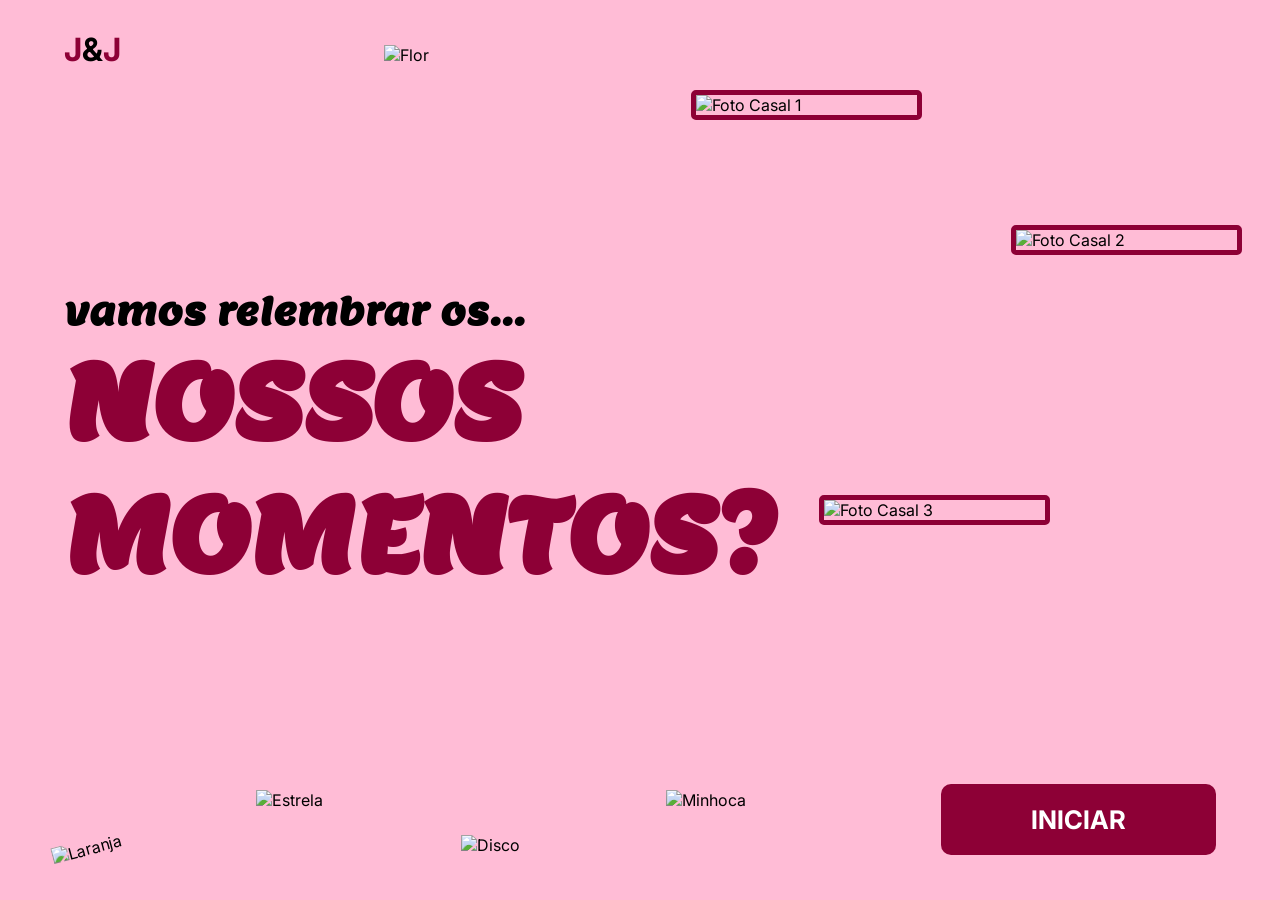
==== commit 3da7efc5: "Implementação de ping para o supabase" ====
--- a/index.html
+++ b/index.html
@@ -8,8 +8,8 @@
     <link rel="stylesheet" href="assets/css/style.css">
     <link rel="stylesheet" href="assets/css/mediaquery.css">
     <link rel="icon" type="image/png" sizes="32x32"
-        href="https://i.ibb.co/yFW7C2LL/pngtree-heart-shaped-orange-fruit-png-image-19992868.png">
-    <title>Nosso Namoro?</title>
+        href="https://i.ibb.co/mrRvpZYM/image-2.png">
+    <title>Nosso Namoro</title>
 </head>
 
 <body class="body">
@@ -202,6 +202,4 @@
     <script src="assets/js/menu.js"></script>
     <script type="module" src="assets/js/util.js"></script>
 </body>
-
->>>>>>> cbd75692b69b6d5217716a019b905cb3cb03fae4
 </html>
--- a/assets/css/style.css
+++ b/assets/css/style.css
@@ -15,7 +15,7 @@
 
 body {
   font-family: Inter, Arial, Helvetica, sans-serif;
-  background-color: #F2CBB0;
+  background-color: #ffbcd6;
   overscroll-behavior-y: none;
 }
 
@@ -35,17 +35,17 @@
 
 /* Parte "deslizante" da barra */
 ::-webkit-scrollbar-thumb {
-  background: rgb(255, 171, 62);
+  background: #8d0036;
 }
 
 @media (hover: hover) {
   ::-webkit-scrollbar-thumb:hover {
-    background: rgb(255, 181, 84);
+    background: #a02353;
   }
 }
 
 .webkit-scrollbar-thumb.active-effect {
-  background: rgb(255, 181, 84);
+  background: #8d0036;
 }
 
 /* =========================================
@@ -100,7 +100,7 @@
   min-height: 100vh;
   min-height: 100dvh;
   /* Ocupa a tela toda */
-  background-image: url('https://i.ibb.co/xqgSBwQz/Chat-GPT-Image-30-de-mai-de-2026-15-59-54.png');
+  background-image: url('https://i.ibb.co/KxwfW5Mh/Chat-GPT-Image-30-de-mai-de-2026-16-42-26.png');
   /* Sua imagem de fundo */
   background-size: cover;
   overflow: hidden;
@@ -218,11 +218,11 @@
 }
 
 .menu:hover {
-  color: #e77b1c;
+  color: #a02353;
 }
 
 .menu:active {
-  color: #DB6600;
+  color: #8d0036;
 }
 
 /* Base para todos os elementos soltos */
@@ -905,63 +905,7 @@
 
 .btn-ler-mais:hover {
   color: #a02353;
-}
-
-/* Pedido & Cronômetro */
-
-.cronometro-body {
-  background-image: url('https://i.ibb.co/tTdVCgfY/edited-photo.png');
-  background-size: cover;
-  overflow: hidden;
-  min-height: 100vh;
-  margin: 0;
-  overflow: hidden;
-}
-
-.tela-centro {
-  height: 90vh;
-  width: 100%;
-  display: flex;
-  flex-direction: column;
-  align-items: center;
-  justify-content: center;
-}
-
-.tela-centro-poe {
-  position: static;
-  gap: 2rem;
-  font-family: Lemon, Arial, Helvetica, sans-serif;
-}
-
-.subtitulo-poe {
-  font-size: 2rem;
-}
-
-.titulo-poe {
-  color: #8d0036;
-  font-size: 5rem;
-  display: flex;
-  width: 100%;
-  height: auto;
-  align-items: center;
-  justify-content: center;
-  text-align: center;
-}
-
-.btn-iniciar-poe {
-  position: static;
-  bottom: auto;
-  right: auto;
-}
-
-.tela-centro-princ {
-  height: 75vh;
-  height: 75dvh;
-  width: 100%;
-  display: flex;
-  flex-direction: column;
-  align-items: center;
-  justify-content: space-between;
+
 }
 
 /* Telas do Pedido*/
@@ -1021,114 +965,8 @@
   font-family: Lemon, Arial, Helvetica, sans-serif;
 }
 
-.titulo-cro {
-  color: #DB6600;
-  font-size: 5.8vw;
-}
-
-
-
-/* Cronômetro */
-
-.borboleta-cro {
-  top: 22%;
-  right: 5%;
-  width: 240px;
-  animation: anirec 2s infinite steps(2);
-  animation-delay: 0.4s;
-}
-
-.fita-cro {
-  top: 30%;
-  left: 5%;
-  rotate: 18deg;
-  width: 160px;
-  animation: anirec3 1s infinite steps(1);
-  animation-delay: 0.2s;
-}
-
-.cassete-cro {
-  top: 58%;
-  right: 15%;
-  width: 200px;
-  rotate: -18deg;
-  animation: anirec2 1s infinite steps(1);
-}
-
-.laranja-cro {
-  bottom: 28%;
-  left: 15%;
-  width: 160px;
-  rotate: -15deg;
-  animation: anirec2 1s infinite steps(1);
-  animation-delay: 0.1s;
-}
-
-.estrela-cro {
-  bottom: 5%;
-  left: 5%;
-  width: 160px;
-  animation: anirec3 1s infinite steps(1);
-  animation-delay: 0.7s;
-}
-
-.cronometro {
-  display: flex;
-  flex-direction: column;
-  align-items: center;
-  justify-content: center;
-}
-
-.subtitulo-crono {
-  font-family: 'Inter', sans-serif;
-  color: #d95d13;
-  font-size: 1.5rem;
-  margin-bottom: 20px;
-}
-
-.cronometro-container {
-  display: flex;
-  align-items: baseline;
-  justify-content: center;
-  gap: 15px;
-  background: rgba(255, 255, 255, 0.4);
-  padding: 30px 50px;
-  font-variant-numeric: tabular-nums;
-  border-radius: 20px;
-  box-shadow: 0 10px 30px rgba(0, 0, 0, 0.1);
-  cursor: pointer;
-}
-
-.time-block {
-  display: flex;
-  align-items: baseline;
-}
-
-.big-time .time-val {
-  font-size: 4rem;
-  font-weight: 800;
-  color: #d95d13;
-}
-
-.big-time .time-label {
-  font-size: 1.5rem;
-  font-weight: 600;
-  color: #555;
-  margin-left: 5px;
-}
-
-.small-time .time-val {
-  font-size: 2rem;
-  font-weight: 700;
-  color: #e96d25;
-}
-
-.small-time .time-label {
-  font-size: 1rem;
-  font-weight: 600;
-  color: #777;
-  margin-left: 3px;
-}
+
+/* MODAIS */
 
 /* Moment Edit Button */
 
